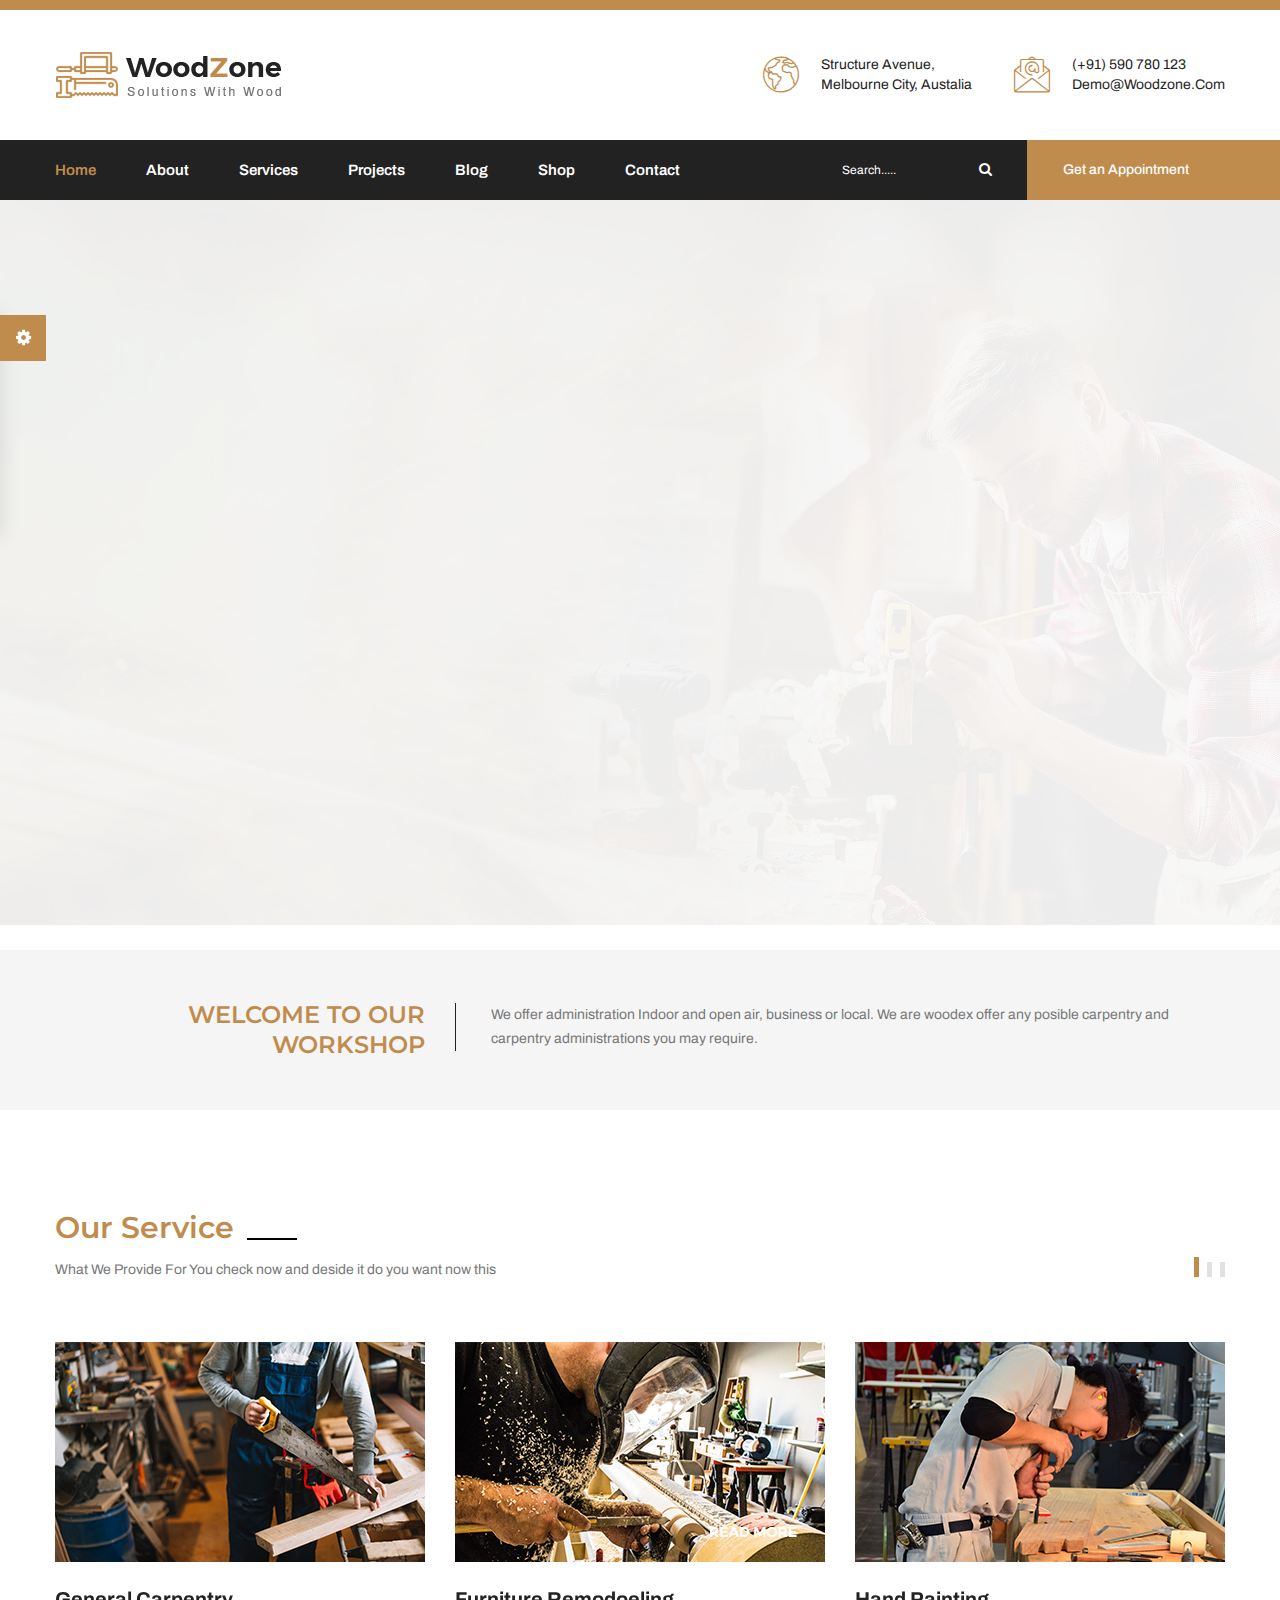
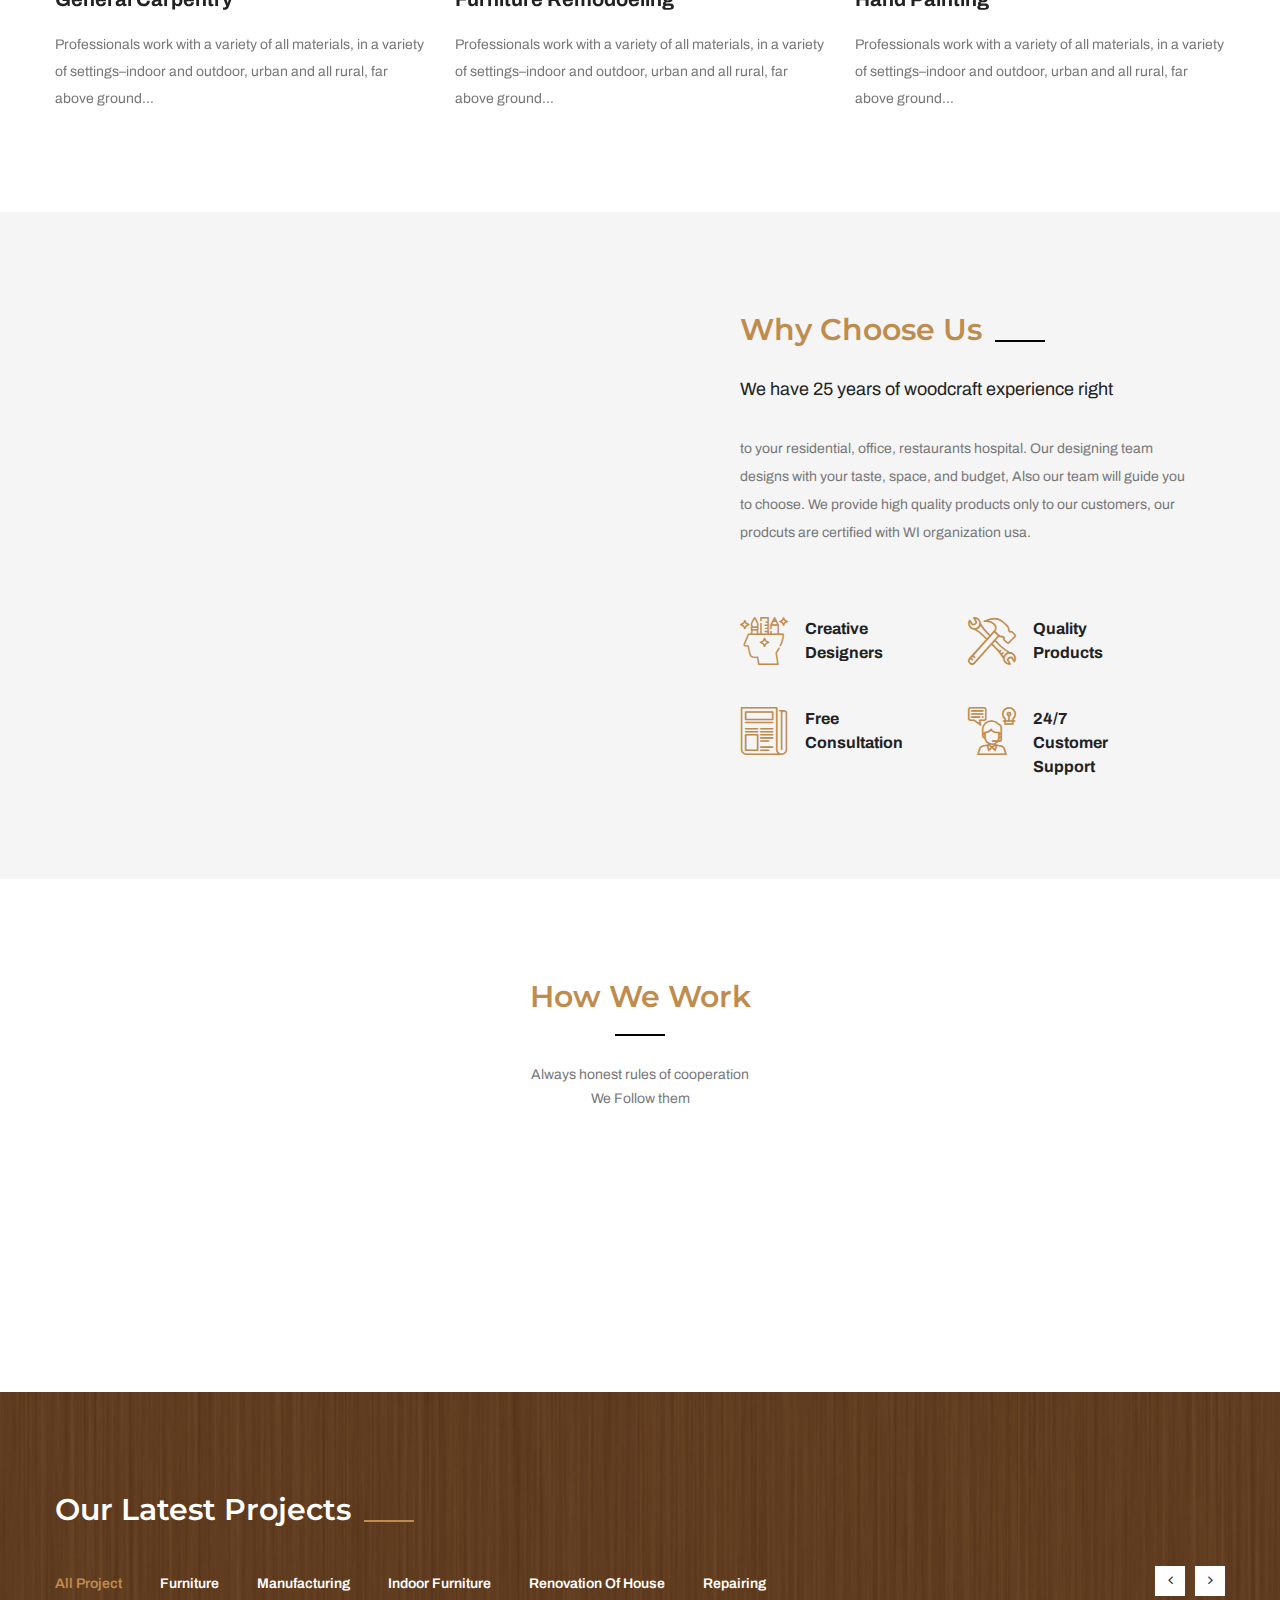
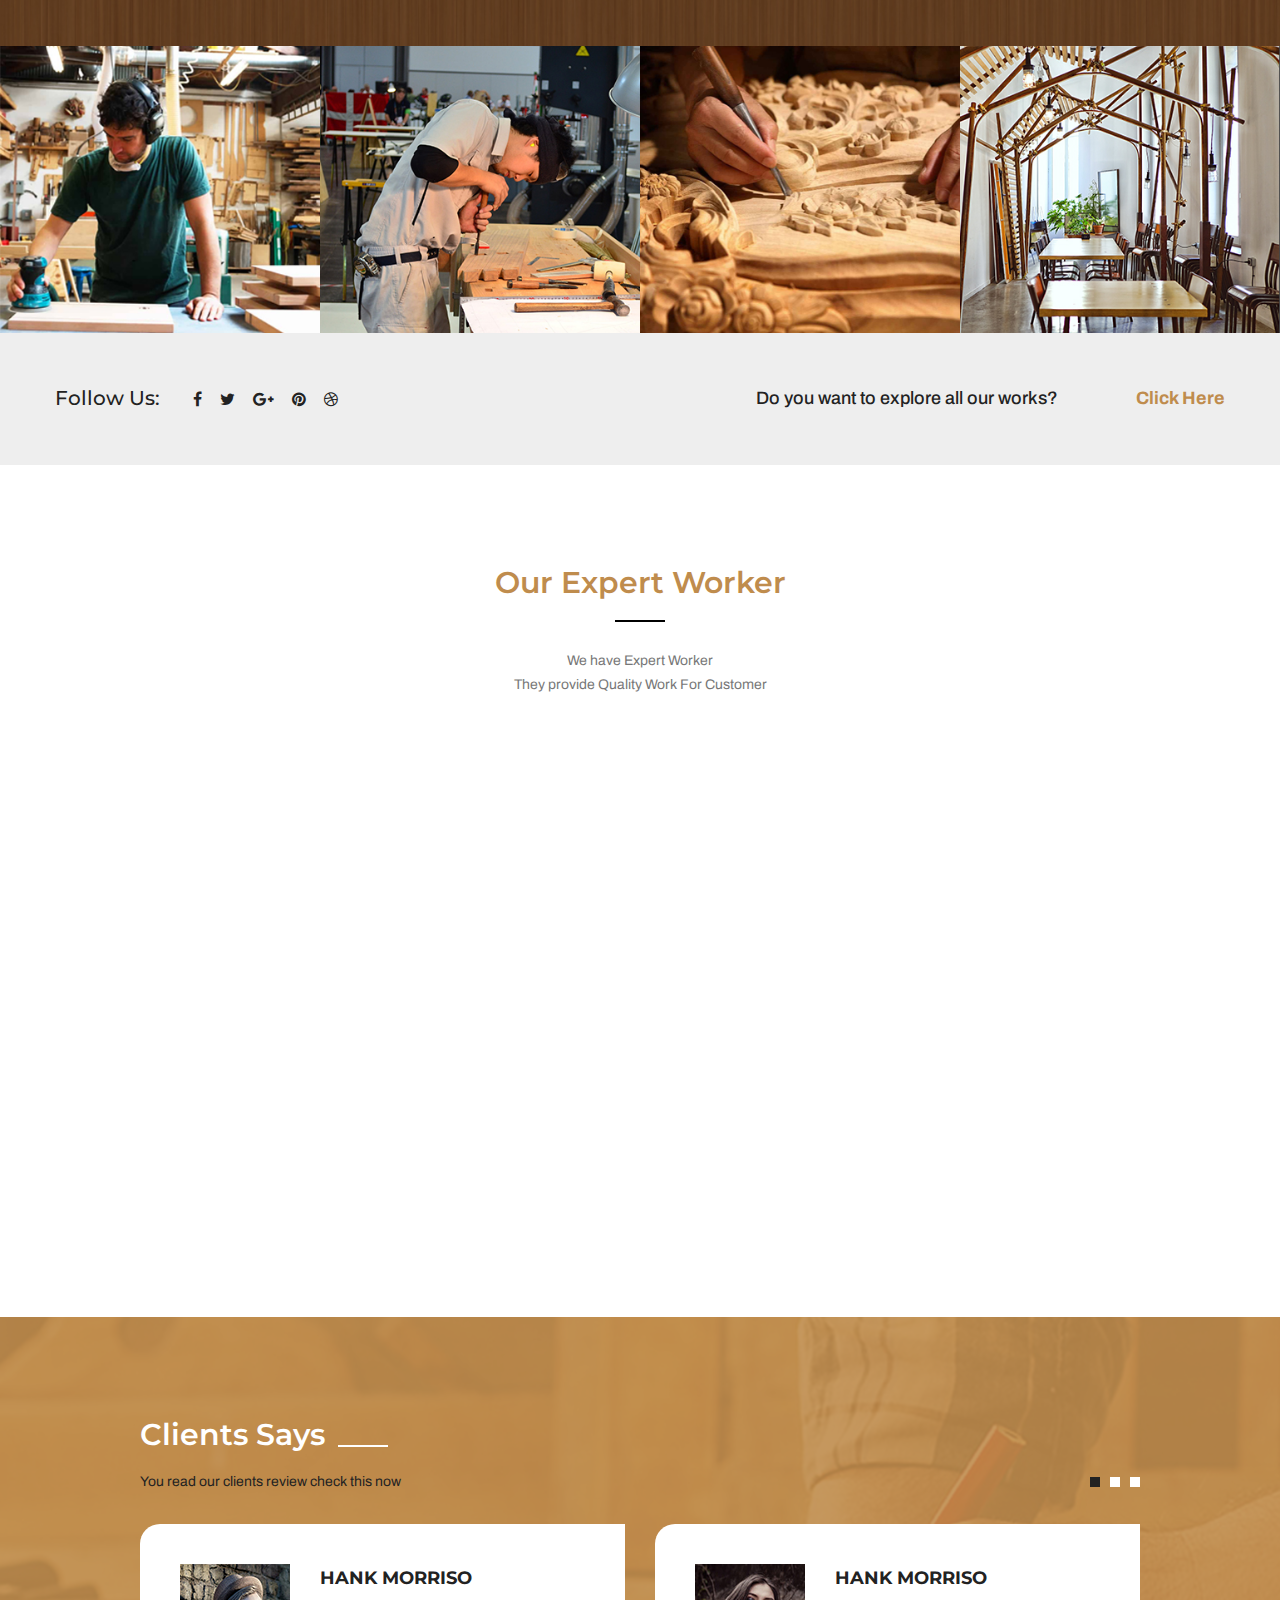
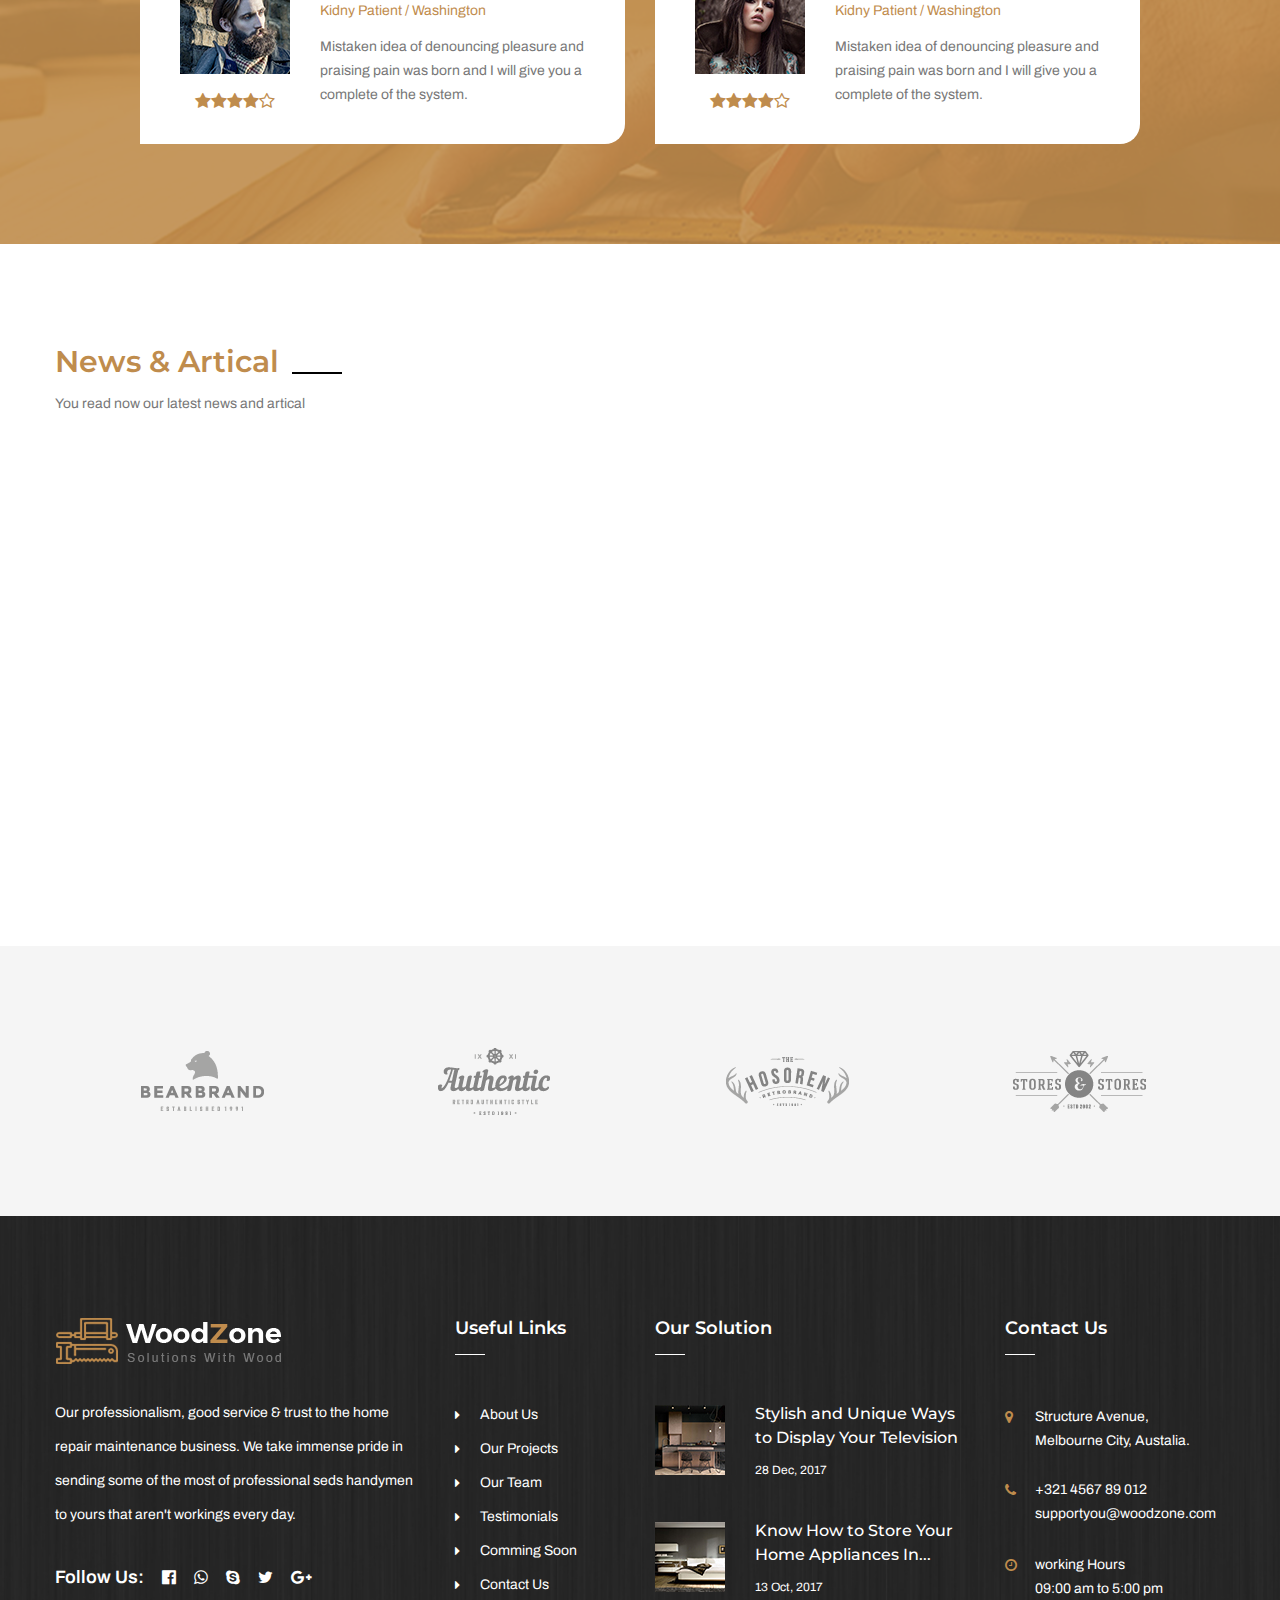
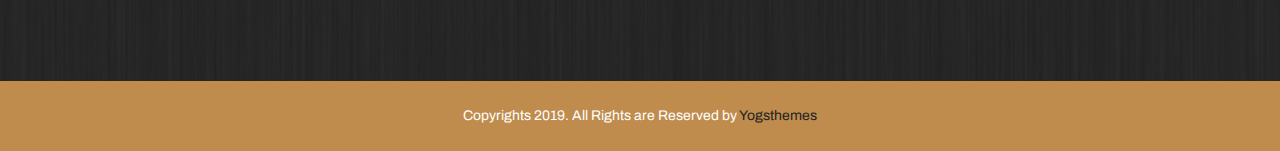
==== index.html @ 5bb52b66 "first commit" ====
<!DOCTYPE html>
<html lang="en">
<head>
<meta charset="utf-8">
<title>Woodzone  - Solutions With Wood HTML Template | Home Page 01</title>
<!-- Stylesheets -->
<link href="css/bootstrap.css" rel="stylesheet">
<link href="plugins/revolution/css/settings.css" rel="stylesheet" type="text/css"><!-- REVOLUTION SETTINGS STYLES -->
<link href="plugins/revolution/css/layers.css" rel="stylesheet" type="text/css"><!-- REVOLUTION LAYERS STYLES -->
<link href="plugins/revolution/css/navigation.css" rel="stylesheet" type="text/css"><!-- REVOLUTION NAVIGATION STYLES -->
<link href="css/style.css" rel="stylesheet">
<link href="css/responsive.css" rel="stylesheet">

<!--Color Switcher Mockup-->
<link href="css/color-switcher-design.css" rel="stylesheet">   
<!--Color Themes-->
<link id="theme-color-file" href="css/color-themes/default-theme.css" rel="stylesheet">

<link rel="shortcut icon" href="images/favicon.png" type="image/x-icon">
<link rel="icon" href="images/favicon.png" type="image/x-icon">
<!-- Responsive -->
<meta http-equiv="X-UA-Compatible" content="IE=edge">
<meta name="viewport" content="width=device-width, initial-scale=1.0, maximum-scale=1.0, user-scalable=0">
<!--[if lt IE 9]><script src="https://cdnjs.cloudflare.com/ajax/libs/html5shiv/3.7.3/html5shiv.js"></script><![endif]-->
<!--[if lt IE 9]><script src="js/respond.js"></script><![endif]-->
</head>

<body>

<div class="page-wrapper">
    <!-- Preloader -->
    <div class="preloader"></div>
    
        <!-- Main Header-->
    <header class="main-header">

        <!-- Header Upper -->
        <div class="header-upper">
            <div class="auto-container">
                <div class="clearfix">
                    
                    <div class="logo-outer">
                        <div class="logo"><a href="index.html"><img src="images/logo.png" alt="" title=""></a></div>
                    </div>
                    
                    <div class="upper-right clearfix">
                        <!--Info Box-->
                        <div class="upper-column info-box">
                            <div class="icon-box"><span class="flaticon-worldwide"></span></div>
                            <ul>
                                <li>Structure Avenue,</li>
                                <li>Melbourne City, Austalia</li>
                            </ul>
                        </div>

                        <!--Info Box-->
                        <div class="upper-column info-box">
                            <div class="icon-box"><span class="flaticon-email"></span></div>
                            <ul>
                                <li>(+91) 590 780 123</li>
                                <li><a href="#">demo@woodzone.com</a></li>
                            </ul>
                        </div>
                    </div>
                </div>
            </div>
        </div>

        <!-- Header Lower -->
        <div class="header-lower">
            <div class="auto-container">
                <div class="inner-container clearfix">
                    <div class="nav-outer">
                        <!-- Main Menu -->
                        <nav class="main-menu navbar-expand-md ">
                            <div class="navbar-header">
                                <!-- Toggle Button -->      
                                <button class="navbar-toggler" type="button" data-toggle="collapse" data-target="#navbarSupportedContent" aria-controls="navbarSupportedContent" aria-expanded="false" aria-label="Toggle navigation">
                                    <span class="icon fa fa-bars"></span>
                                </button>
                            </div>
                            
                            <div class="collapse navbar-collapse clearfix" id="navbarSupportedContent">
                                <ul class="navigation clearfix">
                                    <li class="current dropdown"><a href="#">Home</a>
                                        <ul>
                                            <li><a href="index.html">Home page 01</a></li>
                                            <li><a href="index-2.html">Home page 02</a></li>
                                            <li class="dropdown"><a href="#">Header Styles</a>
                                                <ul>
                                                    <li><a href="index.html">Header Style One</a></li>
                                                    <li><a href="index-2.html">Header Style Two</a></li>
                                                </ul>
                                            </li>
                                        </ul>
                                    </li>
                                    <li class="dropdown"><a href="#">About </a>
                                        <ul>
                                            <li><a href="about.html">About Us</a></li>
                                            <li><a href="team.html">Team</a></li>
                                            <li><a href="pricing.html">Price List</a></li>
                                        </ul>
                                    </li>
                                    <li class="dropdown"><a href="#">Services</a>
                                        <ul>
                                            <li><a href="services.html">All Services</a></li>
                                            <li><a href="service-detail.html">General Carpentry</a></li>
                                            <li><a href="service-detail.html">Hang Paintings</a></li>
                                            <li><a href="service-detail.html">Furniture Design</a></li>
                                            <li><a href="service-detail.html">Commercial work</a></li>
                                            <li><a href="service-detail.html">Furniture Remodeling</a></li>
                                        </ul>
                                    </li>
                                    <li class="dropdown"><a href="#">Projects</a>
                                        <ul>
                                            <li><a href="projects.html">Projects</a></li>
                                            <li><a href="project-detail.html">Projects Detail</a></li>
                                        </ul>
                                    </li>
                                    <li class="dropdown"><a href="#">Blog</a>
                                        <ul>
                                            <li><a href="blog.html">Blog</a></li>
                                            <li><a href="blog-detail.html">Blog Detail</a></li>
                                        </ul>
                                    </li>
                                    <li class="dropdown"><a href="#">shop</a>
                                        <ul>
                                            <li><a href="products.html">Our Products</a></li>
                                        <li><a href="product-single.html">Product Details</a></li>
                                        <li><a href="shopping-cart.html">Shopping Cart</a></li>
                                        <li><a href="checkout.html">Checkout</a></li>
                                        <li><a href="login.html">Register / Login</a></li>
                                        </ul>
                                    </li>
                                    <li><a href="contact.html">Contact</a></li>
                                </ul>
                            </div>
                        </nav><!-- Main Menu End-->
                    </div>

                    <!-- Outer Box -->
                    <div class="outer-box">
                        <!--Search Box-->
                        <div class="search-box-outer">
                            <div class="search-box">
                                <form method="post" action="blog.html">
                                    <div class="form-group">
                                        <input type="search" name="search-field" value="" placeholder="Search....." required>
                                        <button type="submit"><span class="icon fa fa-search"></span></button>
                                    </div>
                                </form>
                            </div>
                        </div>

                        <!-- Btn Box -->
                        <div class="btn-box">
                            <a href="about.html" class="theme-btn btn-style-one">Get an Appointment</a>
                        </div>
                    </div>
                </div>
            </div>
        </div>
        <!--End Header Lower-->

        <!-- Sticky Header -->
        <div class="sticky-header">
            <div class="auto-container clearfix">
                <!--Logo-->
                <div class="logo pull-left">
                    <a href="index.html" title=""><img src="images/logo.png" alt="" title=""></a>
                </div>
                <!--Right Col-->
                <div class="pull-right">
                    <!-- Main Menu -->
                    <nav class="main-menu">
                        <div class="navbar-collapse show collapse clearfix">
                            <ul class="navigation clearfix">
                                <li class="dropdown"><a href="#">Home</a>
                                    <ul>
                                        <li><a href="index.html">Home page 01</a></li>
                                        <li><a href="index-2.html">Home page 02</a></li>
                                        <li class="dropdown"><a href="#">Header Styles</a>
                                            <ul>
                                                <li><a href="index.html">Header Style One</a></li>
                                                <li><a href="index-2.html">Header Style Two</a></li>
                                            </ul>
                                        </li>
                                    </ul>
                                </li>
                                <li class="dropdown"><a href="#">About </a>
                                    <ul>
                                        <li><a href="about.html">About Us</a></li>
                                        <li><a href="team.html">Team</a></li>
                                        <li><a href="pricing.html">Price List</a></li>
                                    </ul>
                                </li>
                                <li class="dropdown"><a href="#">Services</a>
                                    <ul>
                                        <li><a href="services.html">All Services</a></li>
                                        <li><a href="service-detail.html">General Carpentry</a></li>
                                        <li><a href="service-detail.html">Hang Paintings</a></li>
                                        <li><a href="service-detail.html">Furniture Design</a></li>
                                        <li><a href="service-detail.html">Commercial work</a></li>
                                        <li><a href="service-detail.html">Furniture Remodeling</a></li>
                                    </ul>
                                </li>
                                <li class="dropdown"><a href="#">Projects</a>
                                    <ul>
                                        <li><a href="projects.html">Projects</a></li>
                                        <li><a href="project-detail.html">Projects Detail</a></li>
                                    </ul>
                                </li>
                                <li class="dropdown"><a href="#">Blog</a>
                                    <ul>
                                        <li><a href="blog.html">Blog</a></li>
                                        <li><a href="blog-detail.html">Blog Detail</a></li>
                                    </ul>
                                </li>
                                <li class="dropdown"><a href="#">shop</a>
                                    <ul>
                                        <li><a href="products.html">Our Products</a></li>
                                    <li><a href="product-single.html">Product Details</a></li>
                                    <li><a href="shopping-cart.html">Shopping Cart</a></li>
                                    <li><a href="checkout.html">Checkout</a></li>
                                    <li><a href="login.html">Register / Login</a></li>
                                    </ul>
                                </li>
                                <li><a href="contact.html">Contact</a></li>
                            </ul>
                        </div>
                    </nav><!-- Main Menu End-->
                </div>
            </div>
        </div>
    </header>
    <!--End Main Header -->
    
    <!--Main Slider-->
    <section class="main-slider">
        <div class="rev_slider_wrapper fullwidthbanner-container"  id="rev_slider_one_wrapper" data-source="gallery">
            <div class="rev_slider fullwidthabanner" id="rev_slider_one" data-version="5.4.1">
                <ul>
                    <!-- Slide 1 -->
                    <li data-description="Slide Description" data-easein="default" data-easeout="default" data-fsmasterspeed="1500" data-fsslotamount="7" data-fstransition="fade" data-hideafterloop="0" data-hideslideonmobile="off" data-index="rs-1688" data-masterspeed="default" data-param1="" data-param10="" data-param2="" data-param3="" data-param4="" data-param5="" data-param6="" data-param7="" data-param8="" data-param9="" data-rotate="0" data-saveperformance="off" data-slotamount="default" data-thumb="images/main-slider/image-1.jpg" data-title="Slide Title" data-transition="parallaxvertical">
                        
                        <img alt="" class="rev-slidebg" data-bgfit="cover" data-bgparallax="10" data-bgposition="center center" data-bgrepeat="no-repeat" data-no-retina="" src="images/main-slider/image-1.jpg"> 

                        <div class="tp-caption" 
                        data-paddingbottom="[0,0,0,0]"
                        data-paddingleft="[0,0,0,0]"
                        data-paddingright="[0,0,0,0]"
                        data-paddingtop="[0,0,0,0]"
                        data-responsive_offset="on"
                        data-type="text"
                        data-height="none"
                        data-whitespace="nowrap"
                        data-width="['700','700','640','570']"
                        data-text-align="center"
                        data-hoffset="['15','15','15','15']"
                        data-voffset="['-100','-100','-100','-150']"
                        data-x="['left','left','left','left']"
                        data-y="['middle','middle','middle','middle']"
                        data-frames='[{"delay":0,"split":"chars","splitdelay":0.05,"speed":2000,"frame":"0","from":"x:[105%];z:0;rX:45deg;rY:0deg;rZ:90deg;sX:1;sY:1;skX:0;skY:0;","mask":"x:0px;y:0px;s:inherit;e:inherit;","to":"o:1;","ease":"Power4.easeInOut"},{"delay":"wait","speed":300,"frame":"999","to":"auto:auto;","ease":"Power3.easeInOut"}]'>
                            <h2>Quality woodzone Product <br> For Your Demond</h2>
                        </div>

                        <div class="tp-caption" 
                        data-paddingbottom="[0,0,0,0]"
                        data-paddingleft="[0,0,0,0]"
                        data-paddingright="[0,0,0,0]"
                        data-paddingtop="[0,0,0,0]"
                        data-responsive_offset="on"
                        data-type="text"
                        data-height="none"
                        data-text-align="center"
                        data-whitespace="normal"
                        data-width="['600','600','620','570']"
                        data-hoffset="['15','15','15','15']"
                        data-voffset="['15','15','15','15']"
                        data-x="['left','left','left','left']"
                        data-y="['middle','middle','middle','middle']"
                        data-frames='[{"from":"y:[100%];z:0;rX:0deg;rY:0;rZ:0;sX:1;sY:1;skX:0;skY:0;","mask":"x:0px;y:0px;s:inherit;e:inherit;","speed":1500,"to":"o:1;","delay":1000,"ease":"Power3.easeInOut"},{"delay":"wait","speed":1000,"to":"auto:auto;","mask":"x:0;y:0;s:inherit;e:inherit;","ease":"Power3.easeInOut"}]'>
                           <div class="text">From 1984, we have worked tirelessly to earan our reputation for quality and dependability in all woodzone products we offer.</div>
                        </div>

                        <div class="tp-caption" 
                        data-paddingbottom="[0,0,0,0]"
                        data-paddingleft="[0,0,0,0]"
                        data-paddingright="[0,0,0,0]"
                        data-paddingtop="[0,0,0,0]"
                        data-responsive_offset="on"
                        data-type="text"
                        data-height="none"
                        data-whitespace="nowrap"
                        data-width="['600','600','570','570']"
                        data-hoffset="['15','15','15','15']"
                        data-voffset="['130','130','130','170']"
                        data-x="['left','left','left','left']"
                        data-y="['middle','middle','middle','middle']"
                        data-frames='[{"from":"y:[100%];z:0;rX:0deg;rY:0;rZ:0;sX:1;sY:1;skX:0;skY:0;","mask":"x:0px;y:0px;s:inherit;e:inherit;","speed":1500,"to":"o:1;","delay":1000,"ease":"Power3.easeInOut"},{"delay":"wait","speed":1000,"to":"auto:auto;","mask":"x:0;y:0;s:inherit;e:inherit;","ease":"Power3.easeInOut"}]'>
                            <div class="btn-box">
                                <a href="Product.html.html" class="theme-btn btn-style-one"><span>Check Service</span></a>
                                <a href="content.html" class="theme-btn btn-style-two"><span>Contact Us</span></a>
                            </div>
                        </div>
                    </li>

                    <!-- Slide 2 -->
                    <li data-description="Slide Description" data-easein="default" data-easeout="default" data-fsmasterspeed="1500" data-fsslotamount="7" data-fstransition="fade" data-hideafterloop="0" data-hideslideonmobile="off" data-index="rs-1689" data-masterspeed="default" data-param1="" data-param10="" data-param2="" data-param3="" data-param4="" data-param5="" data-param6="" data-param7="" data-param8="" data-param9="" data-rotate="0" data-saveperformance="off" data-slotamount="default" data-thumb="images/main-slider/image-1.jpg" data-title="Slide Title" data-transition="parallaxvertical">
                        
                        <img alt="" class="rev-slidebg" data-bgfit="cover" data-bgparallax="10" data-bgposition="center center" data-bgrepeat="no-repeat" data-no-retina="" src="images/main-slider/image-2.jpg"> 

                        <div class="tp-caption" 
                        data-paddingbottom="[0,0,0,0]"
                        data-paddingleft="[0,0,0,0]"
                        data-paddingright="[0,0,0,0]"
                        data-paddingtop="[0,0,0,0]"
                        data-responsive_offset="on"
                        data-type="text"
                        data-height="none"
                        data-whitespace="nowrap"
                        data-width="['700','700','640','570']"
                        data-text-align="center"
                        data-hoffset="['15','15','15','15']"
                        data-voffset="['-100','-100','-100','-150']"
                        data-x="['left','left','left','left']"
                        data-y="['middle','middle','middle','middle']"
                        data-frames='[{"delay":0,"split":"chars","splitdelay":0.05,"speed":2000,"frame":"0","from":"x:[105%];z:0;rX:45deg;rY:0deg;rZ:90deg;sX:1;sY:1;skX:0;skY:0;","mask":"x:0px;y:0px;s:inherit;e:inherit;","to":"o:1;","ease":"Power4.easeInOut"},{"delay":"wait","speed":300,"frame":"999","to":"auto:auto;","ease":"Power3.easeInOut"}]'>
                            <h2>Quality woodzone Product <br> For Your Demond</h2>
                        </div>

                        <div class="tp-caption" 
                        data-paddingbottom="[0,0,0,0]"
                        data-paddingleft="[0,0,0,0]"
                        data-paddingright="[0,0,0,0]"
                        data-paddingtop="[0,0,0,0]"
                        data-responsive_offset="on"
                        data-type="text"
                        data-height="none"
                        data-text-align="center"
                        data-whitespace="normal"
                        data-width="['600','600','620','570']"
                        data-hoffset="['15','15','15','15']"
                        data-voffset="['15','15','15','15']"
                        data-x="['left','left','left','left']"
                        data-y="['middle','middle','middle','middle']"
                        data-frames='[{"from":"y:[100%];z:0;rX:0deg;rY:0;rZ:0;sX:1;sY:1;skX:0;skY:0;","mask":"x:0px;y:0px;s:inherit;e:inherit;","speed":1500,"to":"o:1;","delay":1000,"ease":"Power3.easeInOut"},{"delay":"wait","speed":1000,"to":"auto:auto;","mask":"x:0;y:0;s:inherit;e:inherit;","ease":"Power3.easeInOut"}]'>
                           <div class="text">From 1984, we have worked tirelessly to earan our reputation for quality and dependability in all woodzone products we offer.</div>
                        </div>

                        <div class="tp-caption" 
                        data-paddingbottom="[0,0,0,0]"
                        data-paddingleft="[0,0,0,0]"
                        data-paddingright="[0,0,0,0]"
                        data-paddingtop="[0,0,0,0]"
                        data-responsive_offset="on"
                        data-type="text"
                        data-height="none"
                        data-whitespace="nowrap"
                        data-width="['600','600','570','570']"
                        data-hoffset="['15','15','15','15']"
                        data-voffset="['130','130','130','170']"
                        data-x="['left','left','left','left']"
                        data-y="['middle','middle','middle','middle']"
                        data-frames='[{"from":"y:[100%];z:0;rX:0deg;rY:0;rZ:0;sX:1;sY:1;skX:0;skY:0;","mask":"x:0px;y:0px;s:inherit;e:inherit;","speed":1500,"to":"o:1;","delay":1000,"ease":"Power3.easeInOut"},{"delay":"wait","speed":1000,"to":"auto:auto;","mask":"x:0;y:0;s:inherit;e:inherit;","ease":"Power3.easeInOut"}]'>
                            <div class="btn-box">
                                <a href="Product.html.html" class="theme-btn btn-style-one"><span>Check Service</span></a>
                                <a href="content.html" class="theme-btn btn-style-two"><span>Contact Us</span></a>
                            </div>
                        </div>
                    </li>
                </ul>
            </div>
        </div>
    </section>
    <!--End Main Slider-->
    
    <!-- Welcome Area -->
    <section class="welcome-area">
        <div class="auto-container">
            <div class="row">
                <div class="title-column col-lg-4 col-md-12 col-sm-12">
                    <h4>Welcome to our workshop</h4>
                </div>
                <div class="text-column col-lg-8 col-md-12 col-sm-12">
                    <div class="text">We offer administration Indoor and open air, business or local. We are woodex offer any posible carpentry and carpentry administrations you may require.</div>
                </div>
            </div>
        </div>
    </section>
    <!-- End Welcome -->

    <!-- Services Section -->
    <section class="services-section">
        <div class="auto-container">
            <div class="sec-title">
                <h2>Our Service</h2>
                <div class="text">What We Provide For You check now and deside it do you want now this</div>
            </div>

            <div class="services-carousel owl-carousel owl-theme">
                <!-- Service Block -->
                <div class="service-block">
                    <div class="inner-box">
                        <div class="image-box">
                            <figure class="image"><img src="images/resource/service-1.jpg" alt=""></figure>
                            <div class="link"><a href="service-detail.html">Read More</a></div>
                        </div>
                        <div class="lower-content">
                            <h3><a href="service-detail.html">General Carpentry</a></h3>
                            <div class="text">Professionals work with a variety of all materials, in a variety of settings–indoor and outdoor, urban and all rural, far above ground…</div>
                        </div>
                    </div>
                </div>

                <!-- Service Block -->
                <div class="service-block">
                    <div class="inner-box">
                        <div class="image-box">
                            <figure class="image"><img src="images/resource/service-2.jpg" alt=""></figure>
                            <div class="link"><a href="service-detail.html">Read More</a></div>
                        </div>
                        <div class="lower-content">
                            <h3><a href="service-detail.html">Furniture Remodoeling</a></h3>
                            <div class="text">Professionals work with a variety of all materials, in a variety of settings–indoor and outdoor, urban and all rural, far above ground…</div>
                        </div>
                    </div>
                </div>

                <!-- Service Block -->
                <div class="service-block">
                    <div class="inner-box">
                        <div class="image-box">
                            <figure class="image"><img src="images/resource/service-3.jpg" alt=""></figure>
                            <div class="link"><a href="service-detail.html">Read More</a></div>
                        </div>
                        <div class="lower-content">
                            <h3><a href="service-detail.html">Hand Painting</a></h3>
                            <div class="text">Professionals work with a variety of all materials, in a variety of settings–indoor and outdoor, urban and all rural, far above ground…</div>
                        </div>
                    </div>
                </div>

                <!-- Service Block -->
                <div class="service-block">
                    <div class="inner-box">
                        <div class="image-box">
                            <figure class="image"><img src="images/resource/service-1.jpg" alt=""></figure>
                            <div class="link"><a href="service-detail.html">Read More</a></div>
                        </div>
                        <div class="lower-content">
                            <h3><a href="service-detail.html">General Carpentry</a></h3>
                            <div class="text">Professionals work with a variety of all materials, in a variety of settings–indoor and outdoor, urban and all rural, far above ground…</div>
                        </div>
                    </div>
                </div>

                <!-- Service Block -->
                <div class="service-block">
                    <div class="inner-box">
                        <div class="image-box">
                            <figure class="image"><img src="images/resource/service-2.jpg" alt=""></figure>
                            <div class="link"><a href="service-detail.html">Read More</a></div>
                        </div>
                        <div class="lower-content">
                            <h3><a href="service-detail.html">Furniture Remodoeling</a></h3>
                            <div class="text">Professionals work with a variety of all materials, in a variety of settings–indoor and outdoor, urban and all rural, far above ground…</div>
                        </div>
                    </div>
                </div>

                <!-- Service Block -->
                <div class="service-block">
                    <div class="inner-box">
                        <div class="image-box">
                            <figure class="image"><img src="images/resource/service-3.jpg" alt=""></figure>
                            <div class="link"><a href="service-detail.html">Read More</a></div>
                        </div>
                        <div class="lower-content">
                            <h3><a href="service-detail.html">Hand Painting</a></h3>
                            <div class="text">Professionals work with a variety of all materials, in a variety of settings–indoor and outdoor, urban and all rural, far above ground…</div>
                        </div>
                    </div>
                </div>

                <!-- Service Block -->
                <div class="service-block">
                    <div class="inner-box">
                        <div class="image-box">
                            <figure class="image"><img src="images/resource/service-1.jpg" alt=""></figure>
                            <div class="link"><a href="service-detail.html">Read More</a></div>
                        </div>
                        <div class="lower-content">
                            <h3><a href="service-detail.html">General Carpentry</a></h3>
                            <div class="text">Professionals work with a variety of all materials, in a variety of settings–indoor and outdoor, urban and all rural, far above ground…</div>
                        </div>
                    </div>
                </div>
            </div>
        </div>
    </section>
    <!--End Services Section -->

     <!--Fluid Section One-->
    <section class="fluid-section-one">
        <div class="outer-container clearfix">
            <!--Image Column-->
            <div class="image-column wow fadeIn" style="background-image:url(images/resource/image-1.jpg);">
                <figure class="image-box"><img src="images/resource/image-1.jpg" alt=""></figure>
            </div>
            <!--Content Column-->
            <div class="content-column">
                <div class="inner-box">
                    <div class="sec-title">
                        <h2>Why Choose Us</h2>
                    </div>
                    <div class="text">
                        <p><strong>We have 25 years of woodcraft experience right</strong></p>
                        <p>to your residential, office, restaurants hospital. Our designing team designs with your taste, space, and budget, Also our team will guide you to choose. We provide high quality products only to our customers, our prodcuts are certified with WI organization usa. </p>
                    </div>

                    <ul class="services clearfix">
                        <li><span class="icon flaticon-think"></span> <a href="service-detail.html">Creative Designers</a></li>
                        <li><span class="icon flaticon-tools"></span> <a href="service-detail.html">Quality Products</a></li>
                        <li><span class="icon flaticon-newspaper-1"></span> <a href="service-detail.html">Free Consultation</a></li>
                        <li><span class="icon flaticon-customer-service-1"></span> <a href="service-detail.html">24/7 Customer Support</a></li>
                    </ul>
                </div>
            </div>
        </div>
    </section>
    <!-- End Fluid Section -->

    <!-- Work Section -->
    <section class="work-section">
        <div class="auto-container">
            <div class="sec-title text-center">
                <h2>How We Work</h2>
                <div class="text">Always honest rules of cooperation <br>We Follow them</div>
            </div>

            <div class="work-area clearfix">
                <!-- Work Block -->
                <div class="work-block wow fadeInUp">
                    <div class="icon-box"><span class="icon flaticon-file"></span></div>
                    <div class="text">Valuation and signing of the contract</div>
                </div>

                <!-- Work Block -->
                <div class="work-block wow fadeInUp" data-wow-delay="300ms">
                    <div class="icon-box"><span class="icon flaticon-sketch-3"></span></div>
                    <div class="text">Perparation of a plan for all work</div>
                </div>

                <!-- Work Block -->
                <div class="work-block wow fadeInUp" data-wow-delay="600ms">
                    <div class="icon-box"><span class="icon flaticon-helmet"></span></div>
                    <div class="text">Implementation commissioned work</div>
                </div>

                <!-- Work Block -->
                <div class="work-block wow fadeInUp" data-wow-delay="900ms">
                    <div class="icon-box"><span class="icon flaticon-coin"></span></div>
                    <div class="text">Payment for the completed order</div>
                </div>

                <!-- Work Block -->
                <div class="work-block wow fadeInUp" data-wow-delay="1200ms">
                    <div class="icon-box"><span class="icon flaticon-valet"></span></div>
                    <div class="text">Handing over the finished object</div>
                </div>
            </div>
        </div>
    </section>
    <!--End Work Section -->

    <!--Project Section-->
    <section class="project-section" style="background-image:url(images/background/1.jpg)">
        <!--Porfolio Tabs-->
        <div class="project-tab">
            <div class="uppper-box">
                <div class="auto-container">
                    <!--Sec Title-->
                    <div class="sec-title light">
                        <h2>Our Latest Projects</h2>
                    </div>

                    <div class="tab-btns-box">
                        <!--Tabs Header-->
                        <div class="tabs-header">
                            <ul class="product-tab-btns clearfix">
                                <li class="p-tab-btn active-btn" data-tab="#p-tab-1">All Project</li>
                                <li class="p-tab-btn" data-tab="#p-tab-2">Furniture</li>
                                <li class="p-tab-btn" data-tab="#p-tab-3">Manufacturing</li>
                                <li class="p-tab-btn" data-tab="#p-tab-4">Indoor Furniture</li>
                                <li class="p-tab-btn" data-tab="#p-tab-5">Renovation Of House</li>
                                <li class="p-tab-btn" data-tab="#p-tab-6">Repairing</li>
                            </ul>
                        </div>                                                  
                    </div>
                </div>
            </div>

            <!--Tabs Content-->  
            <div class="p-tabs-content">
                <!--Project Tab / Active Tab-->
                <div class="p-tab active-tab" id="p-tab-1">
                    <div class="project-carousel owl-theme owl-carousel">
                        <!--Gallery Item-->
                        <div class="gallery-item">
                            <div class="inner-box">
                                <figure class="image-box"><img src="images/gallery/1.jpg" alt=""></figure>
                                <div class="overlay-box">
                                    <div class="btn-box">
                                        <a href="projects-detail.html"><i class="fa fa-link"></i></a>
                                        <a href="images/gallery/1.jpg" class="lightbox-image" data-fancybox="gallery"><i class="fa fa-arrows-alt"></i></a>
                                    </div>
                                    <div class="caption-box">
                                        <h4><a href="projects-detail.html">woodzone Godown</a></h4>
                                    </div>
                                </div>
                            </div>
                        </div>
                        
                        <!--Gallery Item-->
                        <div class="gallery-item">
                            <div class="inner-box">
                                <figure class="image-box"><img src="images/gallery/2.jpg" alt=""></figure>
                                <div class="overlay-box">
                                    <div class="btn-box">
                                        <a href="projects-detail.html"><i class="fa fa-link"></i></a>
                                        <a href="images/gallery/2.jpg" class="lightbox-image" data-fancybox="gallery"><i class="fa fa-arrows-alt"></i></a>
                                    </div>
                                    <div class="caption-box">
                                        <h4><a href="projects-detail.html">woodzone Godown</a></h4>
                                    </div>
                                </div>
                            </div>
                        </div>
                        
                        <!--Gallery Item-->
                        <div class="gallery-item">
                            <div class="inner-box">
                                <figure class="image-box"><img src="images/gallery/3.jpg" alt=""></figure>
                                <div class="overlay-box">
                                    <div class="btn-box">
                                        <a href="projects-detail.html"><i class="fa fa-link"></i></a>
                                        <a href="images/gallery/3.jpg" class="lightbox-image" data-fancybox="gallery"><i class="fa fa-arrows-alt"></i></a>
                                    </div>
                                    <div class="caption-box">
                                        <h4><a href="projects-detail.html">woodzone Godown</a></h4>
                                    </div>
                                </div>
                            </div>
                        </div>
                        
                        <!--Gallery Item-->
                        <div class="gallery-item">
                            <div class="inner-box">
                                <figure class="image-box"><img src="images/gallery/4.jpg" alt=""></figure>
                                <div class="overlay-box">
                                    <div class="btn-box">
                                        <a href="projects-detail.html"><i class="fa fa-link"></i></a>
                                        <a href="images/gallery/4.jpg" class="lightbox-image" data-fancybox="gallery"><i class="fa fa-arrows-alt"></i></a>
                                    </div>
                                    <div class="caption-box">
                                        <h4><a href="projects-detail.html">woodzone Godown</a></h4>
                                    </div>
                                </div>
                            </div>
                        </div>
                        
                        <!--Gallery Item-->
                        <div class="gallery-item">
                            <div class="inner-box">
                                <figure class="image-box"><img src="images/gallery/5.jpg" alt=""></figure>
                                <div class="overlay-box">
                                    <div class="btn-box">
                                        <a href="projects-detail.html"><i class="fa fa-link"></i></a>
                                        <a href="images/gallery/5.jpg" class="lightbox-image" data-fancybox="gallery"><i class="fa fa-arrows-alt"></i></a>
                                    </div>
                                    <div class="caption-box">
                                        <h4><a href="projects-detail.html">woodzone Godown</a></h4>
                                    </div>
                                </div>
                            </div>
                        </div>
                        
                        <!--Gallery Item-->
                        <div class="gallery-item">
                            <div class="inner-box">
                                <figure class="image-box"><img src="images/gallery/6.jpg" alt=""></figure>
                                <div class="overlay-box">
                                    <div class="btn-box">
                                        <a href="projects-detail.html"><i class="fa fa-link"></i></a>
                                        <a href="images/gallery/6.jpg" class="lightbox-image" data-fancybox="gallery"><i class="fa fa-arrows-alt"></i></a>
                                    </div>
                                    <div class="caption-box">
                                        <h4><a href="projects-detail.html">woodzone Godown</a></h4>
                                    </div>
                                </div>
                            </div>
                        </div>
                    </div>
                </div>

                <!--Project Tab-->
                <div class="p-tab" id="p-tab-2">
                    <div class="project-carousel owl-theme owl-carousel">
                        <!--Gallery Item-->
                        <div class="gallery-item">
                            <div class="inner-box">
                                <figure class="image-box"><img src="images/gallery/1.jpg" alt=""></figure>
                                <div class="overlay-box">
                                    <div class="btn-box">
                                        <a href="projects-detail.html"><i class="fa fa-link"></i></a>
                                        <a href="images/gallery/1.jpg" class="lightbox-image" data-fancybox="gallery"><i class="fa fa-arrows-alt"></i></a>
                                    </div>
                                    <div class="caption-box">
                                        <h4><a href="projects-detail.html">woodzone Godown</a></h4>
                                    </div>
                                </div>
                            </div>
                        </div>
                        
                        <!--Gallery Item-->
                        <div class="gallery-item">
                            <div class="inner-box">
                                <figure class="image-box"><img src="images/gallery/2.jpg" alt=""></figure>
                                <div class="overlay-box">
                                    <div class="btn-box">
                                        <a href="projects-detail.html"><i class="fa fa-link"></i></a>
                                        <a href="images/gallery/2.jpg" class="lightbox-image" data-fancybox="gallery"><i class="fa fa-arrows-alt"></i></a>
                                    </div>
                                    <div class="caption-box">
                                        <h4><a href="projects-detail.html">woodzone Godown</a></h4>
                                    </div>
                                </div>
                            </div>
                        </div>
                        
                        <!--Gallery Item-->
                        <div class="gallery-item">
                            <div class="inner-box">
                                <figure class="image-box"><img src="images/gallery/3.jpg" alt=""></figure>
                                <div class="overlay-box">
                                    <div class="btn-box">
                                        <a href="projects-detail.html"><i class="fa fa-link"></i></a>
                                        <a href="images/gallery/3.jpg" class="lightbox-image" data-fancybox="gallery"><i class="fa fa-arrows-alt"></i></a>
                                    </div>
                                    <div class="caption-box">
                                        <h4><a href="projects-detail.html">woodzone Godown</a></h4>
                                    </div>
                                </div>
                            </div>
                        </div>
                        
                        <!--Gallery Item-->
                        <div class="gallery-item">
                            <div class="inner-box">
                                <figure class="image-box"><img src="images/gallery/4.jpg" alt=""></figure>
                                <div class="overlay-box">
                                    <div class="btn-box">
                                        <a href="projects-detail.html"><i class="fa fa-link"></i></a>
                                        <a href="images/gallery/4.jpg" class="lightbox-image" data-fancybox="gallery"><i class="fa fa-arrows-alt"></i></a>
                                    </div>
                                    <div class="caption-box">
                                        <h4><a href="projects-detail.html">woodzone Godown</a></h4>
                                    </div>
                                </div>
                            </div>
                        </div>
                        
                        <!--Gallery Item-->
                        <div class="gallery-item">
                            <div class="inner-box">
                                <figure class="image-box"><img src="images/gallery/5.jpg" alt=""></figure>
                                <div class="overlay-box">
                                    <div class="btn-box">
                                        <a href="projects-detail.html"><i class="fa fa-link"></i></a>
                                        <a href="images/gallery/5.jpg" class="lightbox-image" data-fancybox="gallery"><i class="fa fa-arrows-alt"></i></a>
                                    </div>
                                    <div class="caption-box">
                                        <h4><a href="projects-detail.html">woodzone Godown</a></h4>
                                    </div>
                                </div>
                            </div>
                        </div>
                        
                        <!--Gallery Item-->
                        <div class="gallery-item">
                            <div class="inner-box">
                                <figure class="image-box"><img src="images/gallery/6.jpg" alt=""></figure>
                                <div class="overlay-box">
                                    <div class="btn-box">
                                        <a href="projects-detail.html"><i class="fa fa-link"></i></a>
                                        <a href="images/gallery/6.jpg" class="lightbox-image" data-fancybox="gallery"><i class="fa fa-arrows-alt"></i></a>
                                    </div>
                                    <div class="caption-box">
                                        <h4><a href="projects-detail.html">woodzone Godown</a></h4>
                                    </div>
                                </div>
                            </div>
                        </div>
                    </div>
                </div>

                <!--Project Tab-->
                <div class="p-tab" id="p-tab-3">
                    <div class="project-carousel owl-theme owl-carousel">
                        <!--Gallery Item-->
                        <div class="gallery-item">
                            <div class="inner-box">
                                <figure class="image-box"><img src="images/gallery/1.jpg" alt=""></figure>
                                <div class="overlay-box">
                                    <div class="btn-box">
                                        <a href="projects-detail.html"><i class="fa fa-link"></i></a>
                                        <a href="images/gallery/1.jpg" class="lightbox-image" data-fancybox="gallery"><i class="fa fa-arrows-alt"></i></a>
                                    </div>
                                    <div class="caption-box">
                                        <h4><a href="projects-detail.html">woodzone Godown</a></h4>
                                    </div>
                                </div>
                            </div>
                        </div>
                        
                        <!--Gallery Item-->
                        <div class="gallery-item">
                            <div class="inner-box">
                                <figure class="image-box"><img src="images/gallery/2.jpg" alt=""></figure>
                                <div class="overlay-box">
                                    <div class="btn-box">
                                        <a href="projects-detail.html"><i class="fa fa-link"></i></a>
                                        <a href="images/gallery/2.jpg" class="lightbox-image" data-fancybox="gallery"><i class="fa fa-arrows-alt"></i></a>
                                    </div>
                                    <div class="caption-box">
                                        <h4><a href="projects-detail.html">woodzone Godown</a></h4>
                                    </div>
                                </div>
                            </div>
                        </div>
                        
                        <!--Gallery Item-->
                        <div class="gallery-item">
                            <div class="inner-box">
                                <figure class="image-box"><img src="images/gallery/3.jpg" alt=""></figure>
                                <div class="overlay-box">
                                    <div class="btn-box">
                                        <a href="projects-detail.html"><i class="fa fa-link"></i></a>
                                        <a href="images/gallery/3.jpg" class="lightbox-image" data-fancybox="gallery"><i class="fa fa-arrows-alt"></i></a>
                                    </div>
                                    <div class="caption-box">
                                        <h4><a href="projects-detail.html">woodzone Godown</a></h4>
                                    </div>
                                </div>
                            </div>
                        </div>
                        
                        <!--Gallery Item-->
                        <div class="gallery-item">
                            <div class="inner-box">
                                <figure class="image-box"><img src="images/gallery/4.jpg" alt=""></figure>
                                <div class="overlay-box">
                                    <div class="btn-box">
                                        <a href="projects-detail.html"><i class="fa fa-link"></i></a>
                                        <a href="images/gallery/4.jpg" class="lightbox-image" data-fancybox="gallery"><i class="fa fa-arrows-alt"></i></a>
                                    </div>
                                    <div class="caption-box">
                                        <h4><a href="projects-detail.html">woodzone Godown</a></h4>
                                    </div>
                                </div>
                            </div>
                        </div>
                        
                        <!--Gallery Item-->
                        <div class="gallery-item">
                            <div class="inner-box">
                                <figure class="image-box"><img src="images/gallery/5.jpg" alt=""></figure>
                                <div class="overlay-box">
                                    <div class="btn-box">
                                        <a href="projects-detail.html"><i class="fa fa-link"></i></a>
                                        <a href="images/gallery/5.jpg" class="lightbox-image" data-fancybox="gallery"><i class="fa fa-arrows-alt"></i></a>
                                    </div>
                                    <div class="caption-box">
                                        <h4><a href="projects-detail.html">woodzone Godown</a></h4>
                                    </div>
                                </div>
                            </div>
                        </div>
                        
                        <!--Gallery Item-->
                        <div class="gallery-item">
                            <div class="inner-box">
                                <figure class="image-box"><img src="images/gallery/6.jpg" alt=""></figure>
                                <div class="overlay-box">
                                    <div class="btn-box">
                                        <a href="projects-detail.html"><i class="fa fa-link"></i></a>
                                        <a href="images/gallery/6.jpg" class="lightbox-image" data-fancybox="gallery"><i class="fa fa-arrows-alt"></i></a>
                                    </div>
                                    <div class="caption-box">
                                        <h4><a href="projects-detail.html">woodzone Godown</a></h4>
                                    </div>
                                </div>
                            </div>
                        </div>
                    </div>
                </div>

                <!--Project Tab-->
                <div class="p-tab" id="p-tab-4">
                    <div class="project-carousel owl-theme owl-carousel">
                        <!--Gallery Item-->
                        <div class="gallery-item">
                            <div class="inner-box">
                                <figure class="image-box"><img src="images/gallery/1.jpg" alt=""></figure>
                                <div class="overlay-box">
                                    <div class="btn-box">
                                        <a href="projects-detail.html"><i class="fa fa-link"></i></a>
                                        <a href="images/gallery/1.jpg" class="lightbox-image" data-fancybox="gallery"><i class="fa fa-arrows-alt"></i></a>
                                    </div>
                                    <div class="caption-box">
                                        <h4><a href="projects-detail.html">woodzone Godown</a></h4>
                                    </div>
                                </div>
                            </div>
                        </div>
                        
                        <!--Gallery Item-->
                        <div class="gallery-item">
                            <div class="inner-box">
                                <figure class="image-box"><img src="images/gallery/2.jpg" alt=""></figure>
                                <div class="overlay-box">
                                    <div class="btn-box">
                                        <a href="projects-detail.html"><i class="fa fa-link"></i></a>
                                        <a href="images/gallery/2.jpg" class="lightbox-image" data-fancybox="gallery"><i class="fa fa-arrows-alt"></i></a>
                                    </div>
                                    <div class="caption-box">
                                        <h4><a href="projects-detail.html">woodzone Godown</a></h4>
                                    </div>
                                </div>
                            </div>
                        </div>
                        
                        <!--Gallery Item-->
                        <div class="gallery-item">
                            <div class="inner-box">
                                <figure class="image-box"><img src="images/gallery/3.jpg" alt=""></figure>
                                <div class="overlay-box">
                                    <div class="btn-box">
                                        <a href="projects-detail.html"><i class="fa fa-link"></i></a>
                                        <a href="images/gallery/3.jpg" class="lightbox-image" data-fancybox="gallery"><i class="fa fa-arrows-alt"></i></a>
                                    </div>
                                    <div class="caption-box">
                                        <h4><a href="projects-detail.html">woodzone Godown</a></h4>
                                    </div>
                                </div>
                            </div>
                        </div>
                        
                        <!--Gallery Item-->
                        <div class="gallery-item">
                            <div class="inner-box">
                                <figure class="image-box"><img src="images/gallery/4.jpg" alt=""></figure>
                                <div class="overlay-box">
                                    <div class="btn-box">
                                        <a href="projects-detail.html"><i class="fa fa-link"></i></a>
                                        <a href="images/gallery/4.jpg" class="lightbox-image" data-fancybox="gallery"><i class="fa fa-arrows-alt"></i></a>
                                    </div>
                                    <div class="caption-box">
                                        <h4><a href="projects-detail.html">woodzone Godown</a></h4>
                                    </div>
                                </div>
                            </div>
                        </div>
                        
                        <!--Gallery Item-->
                        <div class="gallery-item">
                            <div class="inner-box">
                                <figure class="image-box"><img src="images/gallery/5.jpg" alt=""></figure>
                                <div class="overlay-box">
                                    <div class="btn-box">
                                        <a href="projects-detail.html"><i class="fa fa-link"></i></a>
                                        <a href="images/gallery/5.jpg" class="lightbox-image" data-fancybox="gallery"><i class="fa fa-arrows-alt"></i></a>
                                    </div>
                                    <div class="caption-box">
                                        <h4><a href="projects-detail.html">woodzone Godown</a></h4>
                                    </div>
                                </div>
                            </div>
                        </div>
                        
                        <!--Gallery Item-->
                        <div class="gallery-item">
                            <div class="inner-box">
                                <figure class="image-box"><img src="images/gallery/6.jpg" alt=""></figure>
                                <div class="overlay-box">
                                    <div class="btn-box">
                                        <a href="projects-detail.html"><i class="fa fa-link"></i></a>
                                        <a href="images/gallery/6.jpg" class="lightbox-image" data-fancybox="gallery"><i class="fa fa-arrows-alt"></i></a>
                                    </div>
                                    <div class="caption-box">
                                        <h4><a href="projects-detail.html">woodzone Godown</a></h4>
                                    </div>
                                </div>
                            </div>
                        </div>
                    </div>
                </div>

                <!--Project Tab-->
                <div class="p-tab" id="p-tab-5">
                    <div class="project-carousel owl-theme owl-carousel">
                        <!--Gallery Item-->
                        <div class="gallery-item">
                            <div class="inner-box">
                                <figure class="image-box"><img src="images/gallery/1.jpg" alt=""></figure>
                                <div class="overlay-box">
                                    <div class="btn-box">
                                        <a href="projects-detail.html"><i class="fa fa-link"></i></a>
                                        <a href="images/gallery/1.jpg" class="lightbox-image" data-fancybox="gallery"><i class="fa fa-arrows-alt"></i></a>
                                    </div>
                                    <div class="caption-box">
                                        <h4><a href="projects-detail.html">woodzone Godown</a></h4>
                                    </div>
                                </div>
                            </div>
                        </div>
                        
                        <!--Gallery Item-->
                        <div class="gallery-item">
                            <div class="inner-box">
                                <figure class="image-box"><img src="images/gallery/2.jpg" alt=""></figure>
                                <div class="overlay-box">
                                    <div class="btn-box">
                                        <a href="projects-detail.html"><i class="fa fa-link"></i></a>
                                        <a href="images/gallery/2.jpg" class="lightbox-image" data-fancybox="gallery"><i class="fa fa-arrows-alt"></i></a>
                                    </div>
                                    <div class="caption-box">
                                        <h4><a href="projects-detail.html">woodzone Godown</a></h4>
                                    </div>
                                </div>
                            </div>
                        </div>
                        
                        <!--Gallery Item-->
                        <div class="gallery-item">
                            <div class="inner-box">
                                <figure class="image-box"><img src="images/gallery/3.jpg" alt=""></figure>
                                <div class="overlay-box">
                                    <div class="btn-box">
                                        <a href="projects-detail.html"><i class="fa fa-link"></i></a>
                                        <a href="images/gallery/3.jpg" class="lightbox-image" data-fancybox="gallery"><i class="fa fa-arrows-alt"></i></a>
                                    </div>
                                    <div class="caption-box">
                                        <h4><a href="projects-detail.html">woodzone Godown</a></h4>
                                    </div>
                                </div>
                            </div>
                        </div>
                        
                        <!--Gallery Item-->
                        <div class="gallery-item">
                            <div class="inner-box">
                                <figure class="image-box"><img src="images/gallery/4.jpg" alt=""></figure>
                                <div class="overlay-box">
                                    <div class="btn-box">
                                        <a href="projects-detail.html"><i class="fa fa-link"></i></a>
                                        <a href="images/gallery/4.jpg" class="lightbox-image" data-fancybox="gallery"><i class="fa fa-arrows-alt"></i></a>
                                    </div>
                                    <div class="caption-box">
                                        <h4><a href="projects-detail.html">woodzone Godown</a></h4>
                                    </div>
                                </div>
                            </div>
                        </div>
                        
                        <!--Gallery Item-->
                        <div class="gallery-item">
                            <div class="inner-box">
                                <figure class="image-box"><img src="images/gallery/5.jpg" alt=""></figure>
                                <div class="overlay-box">
                                    <div class="btn-box">
                                        <a href="projects-detail.html"><i class="fa fa-link"></i></a>
                                        <a href="images/gallery/5.jpg" class="lightbox-image" data-fancybox="gallery"><i class="fa fa-arrows-alt"></i></a>
                                    </div>
                                    <div class="caption-box">
                                        <h4><a href="projects-detail.html">woodzone Godown</a></h4>
                                    </div>
                                </div>
                            </div>
                        </div>
                        
                        <!--Gallery Item-->
                        <div class="gallery-item">
                            <div class="inner-box">
                                <figure class="image-box"><img src="images/gallery/6.jpg" alt=""></figure>
                                <div class="overlay-box">
                                    <div class="btn-box">
                                        <a href="projects-detail.html"><i class="fa fa-link"></i></a>
                                        <a href="images/gallery/6.jpg" class="lightbox-image" data-fancybox="gallery"><i class="fa fa-arrows-alt"></i></a>
                                    </div>
                                    <div class="caption-box">
                                        <h4><a href="projects-detail.html">woodzone Godown</a></h4>
                                    </div>
                                </div>
                            </div>
                        </div>
                    </div>
                </div>

                <!--Project Tab-->
                <div class="p-tab" id="p-tab-6">
                    <div class="project-carousel owl-theme owl-carousel">
                        <!--Gallery Item-->
                        <div class="gallery-item">
                            <div class="inner-box">
                                <figure class="image-box"><img src="images/gallery/1.jpg" alt=""></figure>
                                <div class="overlay-box">
                                    <div class="btn-box">
                                        <a href="projects-detail.html"><i class="fa fa-link"></i></a>
                                        <a href="images/gallery/1.jpg" class="lightbox-image" data-fancybox="gallery"><i class="fa fa-arrows-alt"></i></a>
                                    </div>
                                    <div class="caption-box">
                                        <h4><a href="projects-detail.html">woodzone Godown</a></h4>
                                    </div>
                                </div>
                            </div>
                        </div>
                        
                        <!--Gallery Item-->
                        <div class="gallery-item">
                            <div class="inner-box">
                                <figure class="image-box"><img src="images/gallery/2.jpg" alt=""></figure>
                                <div class="overlay-box">
                                    <div class="btn-box">
                                        <a href="projects-detail.html"><i class="fa fa-link"></i></a>
                                        <a href="images/gallery/2.jpg" class="lightbox-image" data-fancybox="gallery"><i class="fa fa-arrows-alt"></i></a>
                                    </div>
                                    <div class="caption-box">
                                        <h4><a href="projects-detail.html">woodzone Godown</a></h4>
                                    </div>
                                </div>
                            </div>
                        </div>
                        
                        <!--Gallery Item-->
                        <div class="gallery-item">
                            <div class="inner-box">
                                <figure class="image-box"><img src="images/gallery/3.jpg" alt=""></figure>
                                <div class="overlay-box">
                                    <div class="btn-box">
                                        <a href="projects-detail.html"><i class="fa fa-link"></i></a>
                                        <a href="images/gallery/3.jpg" class="lightbox-image" data-fancybox="gallery"><i class="fa fa-arrows-alt"></i></a>
                                    </div>
                                    <div class="caption-box">
                                        <h4><a href="projects-detail.html">woodzone Godown</a></h4>
                                    </div>
                                </div>
                            </div>
                        </div>
                        
                        <!--Gallery Item-->
                        <div class="gallery-item">
                            <div class="inner-box">
                                <figure class="image-box"><img src="images/gallery/4.jpg" alt=""></figure>
                                <div class="overlay-box">
                                    <div class="btn-box">
                                        <a href="projects-detail.html"><i class="fa fa-link"></i></a>
                                        <a href="images/gallery/4.jpg" class="lightbox-image" data-fancybox="gallery"><i class="fa fa-arrows-alt"></i></a>
                                    </div>
                                    <div class="caption-box">
                                        <h4><a href="projects-detail.html">woodzone Godown</a></h4>
                                    </div>
                                </div>
                            </div>
                        </div>
                        
                        <!--Gallery Item-->
                        <div class="gallery-item">
                            <div class="inner-box">
                                <figure class="image-box"><img src="images/gallery/5.jpg" alt=""></figure>
                                <div class="overlay-box">
                                    <div class="btn-box">
                                        <a href="projects-detail.html"><i class="fa fa-link"></i></a>
                                        <a href="images/gallery/5.jpg" class="lightbox-image" data-fancybox="gallery"><i class="fa fa-arrows-alt"></i></a>
                                    </div>
                                    <div class="caption-box">
                                        <h4><a href="projects-detail.html">woodzone Godown</a></h4>
                                    </div>
                                </div>
                            </div>
                        </div>
                        
                        <!--Gallery Item-->
                        <div class="gallery-item">
                            <div class="inner-box">
                                <figure class="image-box"><img src="images/gallery/6.jpg" alt=""></figure>
                                <div class="overlay-box">
                                    <div class="btn-box">
                                        <a href="projects-detail.html"><i class="fa fa-link"></i></a>
                                        <a href="images/gallery/6.jpg" class="lightbox-image" data-fancybox="gallery"><i class="fa fa-arrows-alt"></i></a>
                                    </div>
                                    <div class="caption-box">
                                        <h4><a href="projects-detail.html">woodzone Godown</a></h4>
                                    </div>
                                </div>
                            </div>
                        </div>
                    </div>
                </div>
            </div>
        </div>

        <div class="bottom-box">
            <div class="auto-container">
                <div class="clearfix">
                    <div class="social-links">
                        <h5>Follow Us:</h5>
                        <ul class="social-icon-one">
                            <li><a href="#"><i class="fa fa-facebook"></i></a></li>
                            <li><a href="#"><i class="fa fa-twitter"></i></a></li>
                            <li><a href="#"><i class="fa fa-google-plus"></i></a></li>
                            <li><a href="#"><i class="fa fa-pinterest"></i></a></li>
                            <li><a href="#"><i class="fa fa-dribbble"></i></a></li>
                        </ul>
                    </div>
                    <div class="text-box">
                        <h5>Do you want to explore all our works?</h5>
                        <a href="#" class="link">Click Here</a>
                    </div>
                </div>
            </div>
        </div>
    </section>
    <!--End Project Section-->

    <!-- Team Section -->
    <section class="team-section">
        <div class="auto-container">
            <div class="sec-title text-center">
                <h2>Our Expert Worker</h2>
                <div class="text">We have Expert Worker <br>They provide Quality Work For Customer</div>
            </div>

            <div class="row">
                <!-- Team block -->
                <div class="team-block col-lg-3 col-md-6 col-sm-12 wow fadeInUp">
                    <div class="inner-box">
                        <div class="image-box">
                            <figure class="image"><a href="team.html"><img src="images/resource/team-1.jpg" alt=""></a></figure>
                            <ul class="social-links">
                               <li><a href="#"><i class="fa fa-pinterest"></i></a></li> 
                               <li><a href="#"><i class="fa fa-google-plus"></i></a></li> 
                               <li><a href="#"><i class="fa fa-twitter"></i></a></li> 
                               <li><a href="#"><i class="fa fa-facebook"></i></a></li> 
                               <li><a href="#"><i class="fa fa-dribbble"></i></a></li> 
                            </ul>
                        </div>
                        <div class="info-box">
                            <h5 class="name"><a href="#">Merry Joe</a></h5>
                            <span class="designation">Project Manager</span>
                        </div>
                    </div>
                </div>

                <!-- Team block -->
                <div class="team-block col-lg-3 col-md-6 col-sm-12 wow fadeInUp" data-wow-delay="400ms">
                    <div class="inner-box">
                        <div class="image-box">
                            <figure class="image"><a href="team.html"><img src="images/resource/team-2.jpg" alt=""></a></figure>
                            <ul class="social-links">
                               <li><a href="#"><i class="fa fa-pinterest"></i></a></li> 
                               <li><a href="#"><i class="fa fa-google-plus"></i></a></li> 
                               <li><a href="#"><i class="fa fa-twitter"></i></a></li> 
                               <li><a href="#"><i class="fa fa-facebook"></i></a></li> 
                               <li><a href="#"><i class="fa fa-dribbble"></i></a></li> 
                            </ul>
                        </div>
                        <div class="info-box">
                            <h5 class="name"><a href="#">Robert Joe</a></h5>
                            <span class="designation">Senior Worker</span>
                        </div>
                    </div>
                </div>

                <!-- Team block -->
                <div class="team-block col-lg-3 col-md-6 col-sm-12 wow fadeInUp" data-wow-delay="800ms">
                    <div class="inner-box">
                        <div class="image-box">
                            <figure class="image"><a href="team.html"><img src="images/resource/team-3.jpg" alt=""></a></figure>
                            <ul class="social-links">
                               <li><a href="#"><i class="fa fa-pinterest"></i></a></li> 
                               <li><a href="#"><i class="fa fa-google-plus"></i></a></li> 
                               <li><a href="#"><i class="fa fa-twitter"></i></a></li> 
                               <li><a href="#"><i class="fa fa-facebook"></i></a></li> 
                               <li><a href="#"><i class="fa fa-dribbble"></i></a></li> 
                            </ul>
                        </div>
                        <div class="info-box">
                            <h5 class="name"><a href="#">Jack Monika</a></h5>
                            <span class="designation">Senior Worker</span>
                        </div>
                    </div>
                </div>

                <!-- Team block -->
                <div class="team-block col-lg-3 col-md-6 col-sm-12 wow fadeInUp" data-wow-delay="1200ms">
                    <div class="inner-box">
                        <div class="image-box">
                            <figure class="image"><a href="team.html"><img src="images/resource/team-4.jpg" alt=""></a></figure>
                            <ul class="social-links">
                               <li><a href="#"><i class="fa fa-pinterest"></i></a></li> 
                               <li><a href="#"><i class="fa fa-google-plus"></i></a></li> 
                               <li><a href="#"><i class="fa fa-twitter"></i></a></li> 
                               <li><a href="#"><i class="fa fa-facebook"></i></a></li> 
                               <li><a href="#"><i class="fa fa-dribbble"></i></a></li> 
                            </ul>
                        </div>
                        <div class="info-box">
                            <h5 class="name"><a href="#">Satlen Joe</a></h5>
                            <span class="designation">Senior Worker</span>
                        </div>
                    </div>
                </div>
            </div>
        </div>
    </section>
    <!--End Team Section -->

    <!-- Testimonial Section -->
    <section class="testimonial-section" style="background-image: url(images/background/2.jpg);">
        <div class="inner-container">
            <div class="sec-title light">
                <h2>Clients Says</h2>
                <div class="text">You read our clients review check this now</div>
            </div>

            <div class="testimonial-carousel owl-carousel owl-theme">
                <!-- Testimonial Block -->
                <div class="testimonial-block">
                    <div class="inner-box">
                        <div class="thumb-box">
                            <figure class="thumb"><img src="images/resource/thumb-1.jpg" alt=""></figure>
                            <div class="rating">
                                <span class="fa fa-star"></span><span class="fa fa-star"></span><span class="fa fa-star"></span><span class="fa fa-star"></span><span class="fa fa-star-o"></span>
                            </div>
                        </div>

                        <div class="content-box">
                            <h4 class="name">Hank Morriso</h4>
                            <span class="addres">Kidny Patient / Washington</span>
                            <div class="text">Mistaken idea of denouncing pleasure and praising pain was born and I will give you a complete of the system.</div>
                        </div>
                    </div>
                </div>

                <!-- Testimonial Block -->
                <div class="testimonial-block">
                    <div class="inner-box">
                        <div class="thumb-box">
                            <figure class="thumb"><img src="images/resource/thumb-2.jpg" alt=""></figure>
                            <div class="rating">
                                <span class="fa fa-star"></span><span class="fa fa-star"></span><span class="fa fa-star"></span><span class="fa fa-star"></span><span class="fa fa-star-o"></span>
                            </div>
                        </div>

                        <div class="content-box">
                            <h4 class="name">Hank Morriso</h4>
                            <span class="addres">Kidny Patient / Washington</span>
                            <div class="text">Mistaken idea of denouncing pleasure and praising pain was born and I will give you a complete of the system.</div>
                        </div>
                    </div>
                </div>

                <!-- Testimonial Block -->
                <div class="testimonial-block">
                    <div class="inner-box">
                        <div class="thumb-box">
                            <figure class="thumb"><img src="images/resource/thumb-1.jpg" alt=""></figure>
                            <div class="rating">
                                <span class="fa fa-star"></span><span class="fa fa-star"></span><span class="fa fa-star"></span><span class="fa fa-star"></span><span class="fa fa-star-o"></span>
                            </div>
                        </div>

                        <div class="content-box">
                            <h4 class="name">Hank Morriso</h4>
                            <span class="addres">Kidny Patient / Washington</span>
                            <div class="text">Mistaken idea of denouncing pleasure and praising pain was born and I will give you a complete of the system.</div>
                        </div>
                    </div>
                </div>

                <!-- Testimonial Block -->
                <div class="testimonial-block">
                    <div class="inner-box">
                        <div class="thumb-box">
                            <figure class="thumb"><img src="images/resource/thumb-2.jpg" alt=""></figure>
                            <div class="rating">
                                <span class="fa fa-star"></span><span class="fa fa-star"></span><span class="fa fa-star"></span><span class="fa fa-star"></span><span class="fa fa-star-o"></span>
                            </div>
                        </div>

                        <div class="content-box">
                            <h4 class="name">Hank Morriso</h4>
                            <span class="addres">Kidny Patient / Washington</span>
                            <div class="text">Mistaken idea of denouncing pleasure and praising pain was born and I will give you a complete of the system.</div>
                        </div>
                    </div>
                </div>

                <!-- Testimonial Block -->
                <div class="testimonial-block">
                    <div class="inner-box">
                        <div class="thumb-box">
                            <figure class="thumb"><img src="images/resource/thumb-1.jpg" alt=""></figure>
                            <div class="rating">
                                <span class="fa fa-star"></span><span class="fa fa-star"></span><span class="fa fa-star"></span><span class="fa fa-star"></span><span class="fa fa-star-o"></span>
                            </div>
                        </div>

                        <div class="content-box">
                            <h4 class="name">Hank Morriso</h4>
                            <span class="addres">Kidny Patient / Washington</span>
                            <div class="text">Mistaken idea of denouncing pleasure and praising pain was born and I will give you a complete of the system.</div>
                        </div>
                    </div>
                </div>
            </div>
        </div>
    </section>
    <!--End Testimonial Section -->

    <!-- News Section -->
    <section class="news-section">
        <div class="auto-container">
            <div class="sec-title">
                <h2>News & Artical</h2>
                <div class="text">You read now our latest news and artical</div>
            </div>

            <div class="row">
                <!-- News Block -->
                <div class="news-block col-lg-4 col-md-6 col-sm-12 wow fadeInUp">
                    <div class="inner-box">
                        <div class="image-box">
                            <figure class="image"><img src="images/resource/news-1.jpg" alt=""></figure>
                            <div class="overlay-box"><a href="blog-detail.html" class="link">Read More <i class="fa fa-angle-double-right"></i></a></div>
                            <div class="date">06 <span>AUG</span></div>
                        </div>
                        <div class="lower-content">
                            <ul class="info">
                                <li><a href="#"><i class="fa fa-user-o"></i>Admin</a></li>
                                <li><a href="#"><i class="fa fa-comments-o"></i>Comment 03</a></li>
                            </ul>
                            <h2><a href="blog-detail.html">Woodworker treak truned into furniture for exhibition.</a></h2>
                        </div>
                    </div>
                </div>

                <!-- News Block -->
                <div class="news-block col-lg-4 col-md-6 col-sm-12 wow fadeInUp" data-wow-delay="600ms">
                    <div class="inner-box">
                        <div class="image-box">
                            <figure class="image"><img src="images/resource/news-2.jpg" alt=""></figure>
                            <div class="overlay-box"><a href="blog-detail.html" class="link">Read More <i class="fa fa-angle-double-right"></i></a></div>
                            <div class="date">06 <span>AUG</span></div>
                        </div>
                        <div class="lower-content">
                            <ul class="info">
                                <li><a href="#"><i class="fa fa-user-o"></i>Admin</a></li>
                                <li><a href="#"><i class="fa fa-comments-o"></i>Comment 03</a></li>
                            </ul>
                            <h2><a href="blog-detail.html">Home Repair and Maintenance safe now in the rantain.</a></h2>
                        </div>
                    </div>
                </div>

                <!-- News Block -->
                <div class="news-block col-lg-4 col-md-6 col-sm-12 wow fadeInUp" data-wow-delay="1200ms">
                    <div class="inner-box">
                        <div class="image-box">
                            <figure class="image"><img src="images/resource/news-3.jpg" alt=""></figure>
                            <div class="overlay-box"><a href="blog-detail.html" class="link">Read More <i class="fa fa-angle-double-right"></i></a></div>
                            <div class="date">06 <span>AUG</span></div>
                        </div>
                        <div class="lower-content">
                            <ul class="info">
                                <li><a href="#"><i class="fa fa-user-o"></i>Admin</a></li>
                                <li><a href="#"><i class="fa fa-comments-o"></i>Comment 03</a></li>
                            </ul>
                            <h2><a href="blog-detail.html">Good furniture is now on persale in showroom in Dec.</a></h2>
                        </div>
                    </div>
                </div>
            </div>
        </div>
    </section>
    <!--End News Section -->

    <!--Clients Section-->
    <section class="clients-section">
        <div class="auto-container">
            <!--Sponsors Carousel-->
            <ul class="sponsors-carousel owl-carousel owl-theme">
                <li class="slide-item"><figure class="image-box"><a href="#"><img src="images/clients/1.png" alt=""></a></figure></li>
                <li class="slide-item"><figure class="image-box"><a href="#"><img src="images/clients/2.png" alt=""></a></figure></li>
                <li class="slide-item"><figure class="image-box"><a href="#"><img src="images/clients/3.png" alt=""></a></figure></li>
                <li class="slide-item"><figure class="image-box"><a href="#"><img src="images/clients/4.png" alt=""></a></figure></li>
                <li class="slide-item"><figure class="image-box"><a href="#"><img src="images/clients/5.png" alt=""></a></figure></li>
                <li class="slide-item"><figure class="image-box"><a href="#"><img src="images/clients/1.png" alt=""></a></figure></li>
                <li class="slide-item"><figure class="image-box"><a href="#"><img src="images/clients/2.png" alt=""></a></figure></li>
                <li class="slide-item"><figure class="image-box"><a href="#"><img src="images/clients/3.png" alt=""></a></figure></li>
                <li class="slide-item"><figure class="image-box"><a href="#"><img src="images/clients/4.png" alt=""></a></figure></li>
                <li class="slide-item"><figure class="image-box"><a href="#"><img src="images/clients/5.png" alt=""></a></figure></li>
            </ul>
        </div>
    </section>
    <!--End Clients Section-->

    <!-- Main Footer -->
    <footer class="main-footer" style="background-image: url(images/background/3.jpg);">
        <div class="auto-container">
            <!--Widgets Section-->
            <div class="widgets-section">
                <div class="row">
                    <!--Big Column-->
                    <div class="big-column col-xl-6 col-lg-12 col-md-12 col-sm-12">
                        <div class="row">
                            <!--Footer Column-->
                            <div class="footer-column col-xl-8 col-lg-6 col-md-6 col-sm-12">
                                <div class="footer-widget about-widget">
                                    <div class="footer-logo">
                                        <figure class="image"><a href="index.html"><img src="images/footer-logo.png" alt=""></a></figure>
                                    </div>
                                    <div class="widget-content">
                                        <div class="text">Our professionalism, good service & trust to the home repair maintenance business. We take immense pride in sending some of the most of professional seds handymen to yours that aren't workings every day.</div>
                                        <ul class="social-links">
                                            <li class="title">Follow Us:</li>
                                            <li><a href="#"><i class="fa fa-facebook-official"></i></a></li>
                                            <li><a href="#"><i class="fa fa-whatsapp"></i></a></li>
                                            <li><a href="#"><i class="fa fa-skype"></i></a></li>
                                            <li><a href="#"><i class="fa fa-twitter"></i></a></li>
                                            <li><a href="#"><i class="fa fa-google-plus"></i></a></li>
                                        </ul>
                                    </div>
                                </div>
                            </div>       

                            <!--Footer Column-->
                            <div class="footer-column col-xl-4 col-lg-6 col-md-6 col-sm-12">
                                <div class="footer-widget links-widget">
                                    <h2 class="widget-title">Useful Links</h2>
                                    <div class="widget-content">
                                        <ul class="list clearfix">
                                            <li><a href="#">About Us</a></li>
                                            <li><a href="#">Our Projects</a></li>
                                            <li><a href="#">Our Team</a></li>
                                            <li><a href="#">Testimonials</a></li>
                                            <li><a href="#">Comming Soon</a></li>
                                            <li><a href="#">Contact Us</a></li>
                                        </ul>
                                    </div>
                                </div>
                            </div>  
                        </div>
                    </div>

                    <!--Big Column-->
                    <div class="big-column col-xl-6 col-lg-12 col-md-12 col-sm-12">
                        <div class="row clearfix">
                            <div class="footer-column col-xl-7 col-lg-6 col-md-6 col-sm-12">
                                <!--Footer Column-->
                                <div class="footer-widget popular-posts">
                                    <h2 class="widget-title">Our Solution</h2>
                                     <!--Footer Column-->
                                    <div class="widget-content">
                                        <div class="post">
                                            <div class="thumb"><a href="blog-detail.html"><img src="images/resource/post-thumb-1.jpg" alt=""></a></div>
                                            <h4><a href="blog-detail.html">Stylish and Unique Ways to Display Your Television</a></h4>
                                            <span class="date">28 Dec, 2017</span>
                                        </div>

                                        <div class="post">
                                            <div class="thumb"><a href="blog-detail.html"><img src="images/resource/post-thumb-2.jpg" alt=""></a></div>
                                            <h4><a href="blog-detail.html">Know How to Store Your Home Appliances In...</a></h4>
                                            <span class="date">13 Oct, 2017</span>
                                        </div>
                                    </div>
                                </div>
                            </div>

                            <!--Footer Column-->
                            <div class="footer-column col-xl-5 col-lg-6 col-md-6 col-sm-12">
                                <div class="footer-widget contact-widget">
                                    <h2 class="widget-title">Contact Us</h2>
                                    <div class="widget-content">
                                        <ul class="contact-list">
                                            <li><span class="fa fa-map-marker"></span> Structure Avenue, <br>Melbourne City, Austalia.</li>
                                            <li><span class="fa fa-phone"></span>+321 4567 89 012 <br><a href="#">supportyou@woodzone.com</a></li> 
                                            <li><span class="fa fa-clock-o"></span>working Hours <br> 09:00 am  to  5:00 pm</li>
                                        </ul>
                                    </div>
                                </div>
                            </div>
                        </div>
                    </div>
                </div>
            </div>
        </div>

        <!--Footer Bottom-->
        <div class="footer-bottom">
            <div class="auto-container">
                <div class="copyright-text">Copyrights 2019. All Rights are Reserved by <a href="#">Yogsthemes</a></div>
            </div>
        </div>
    </footer>
    <!-- End Main Footer -->

</div><!--<<< Page Wrapper -->

<!-- Color Palate / Color Switcher -->
<div class="color-palate">
    <div class="color-trigger">
        <i class="fa fa-gear"></i>
    </div>
    <div class="color-palate-head">
        <h6>Choose Your Color</h6>
    </div>
    <div class="various-color clearfix">
        <div class="colors-list">
            <span class="palate default-color active" data-theme-file="css/color-themes/default-theme.css"></span>
            <span class="palate teal-color" data-theme-file="css/color-themes/teal-theme.css"></span>
            <span class="palate green-color" data-theme-file="css/color-themes/green-theme.css"></span>
            <span class="palate navy-color" data-theme-file="css/color-themes/navy-theme.css"></span>
            <span class="palate blue-color" data-theme-file="css/color-themes/blue-theme.css"></span>
            <span class="palate orange-color" data-theme-file="css/color-themes/orange-theme.css"></span>
            <span class="palate olive-color" data-theme-file="css/color-themes/olive-theme.css"></span>
            <span class="palate red-color" data-theme-file="css/color-themes/red-theme.css"></span>
        </div>
    </div>

    <div class="palate-foo">
        <span>You can easily change and switch the colors.</span>
    </div>

</div>
<!-- /.End Of Color Palate -->



<!--Scroll to top-->
<div class="scroll-to-top scroll-to-target" data-target="html"><span class="fa fa-angle-double-up"></span></div>

<script src="js/jquery.js"></script> 
<script src="js/popper.min.js"></script>
<script src="js/bootstrap.min.js"></script>
<!--Revolution Slider-->
<script src="plugins/revolution/js/jquery.themepunch.revolution.min.js"></script>
<script src="plugins/revolution/js/jquery.themepunch.tools.min.js"></script>
<script src="plugins/revolution/js/extensions/revolution.extension.actions.min.js"></script>
<script src="plugins/revolution/js/extensions/revolution.extension.carousel.min.js"></script>
<script src="plugins/revolution/js/extensions/revolution.extension.kenburn.min.js"></script>
<script src="plugins/revolution/js/extensions/revolution.extension.layeranimation.min.js"></script>
<script src="plugins/revolution/js/extensions/revolution.extension.migration.min.js"></script>
<script src="plugins/revolution/js/extensions/revolution.extension.navigation.min.js"></script>
<script src="plugins/revolution/js/extensions/revolution.extension.parallax.min.js"></script>
<script src="plugins/revolution/js/extensions/revolution.extension.slideanims.min.js"></script>
<script src="plugins/revolution/js/extensions/revolution.extension.video.min.js"></script>
<script src="js/main-slider-script.js"></script>
<!--End Revolution Slider-->
<script src="js/jquery.fancybox.js"></script>
<script src="js/owl.js"></script>
<script src="js/wow.js"></script>
<script src="js/appear.js"></script>
<script src="js/mixitup.js"></script>
<script src="js/script.js"></script>
<!--Color Switcher-->
<script src="js/color-settings.js"></script>
</body>
</html>
---- plugins/revolution/css/settings.css ----
/*-----------------------------------------------------------------------------

-	Revolution Slider 5.0 Default Style Settings -

Screen Stylesheet

version:   	5.4.5
date:      	15/05/17
author:		themepunch
email:     	info@themepunch.com
website:   	http://www.themepunch.com
-----------------------------------------------------------------------------*/
#debungcontrolls,.debugtimeline{width:100%;box-sizing:border-box}.rev_column,.rev_column .tp-parallax-wrap,.tp-svg-layer svg{vertical-align:top}#debungcontrolls{z-index:100000;position:fixed;bottom:0;height:auto;background:rgba(0,0,0,.6);padding:10px}.debugtimeline{height:10px;position:relative;margin-bottom:3px;display:none;white-space:nowrap}.debugtimeline:hover{height:15px}.the_timeline_tester{background:#e74c3c;position:absolute;top:0;left:0;height:100%;width:0}.rs-go-fullscreen{position:fixed!important;width:100%!important;height:100%!important;top:0!important;left:0!important;z-index:9999999!important;background:#fff!important}.debugtimeline.tl_slide .the_timeline_tester{background:#f39c12}.debugtimeline.tl_frame .the_timeline_tester{background:#3498db}.debugtimline_txt{color:#fff;font-weight:400;font-size:7px;position:absolute;left:10px;top:0;white-space:nowrap;line-height:10px}.rtl{direction:rtl}@font-face{font-family:revicons;src:url(../fonts/revicons/revicons.eot?5510888);src:url(../fonts/revicons/revicons.eot?5510888#iefix) format('embedded-opentype'),url(../fonts/revicons/revicons.woff?5510888) format('woff'),url(../fonts/revicons/revicons.ttf?5510888) format('truetype'),url(../fonts/revicons/revicons.svg?5510888#revicons) format('svg');font-weight:400;font-style:normal}[class*=" revicon-"]:before,[class^=revicon-]:before{font-family:revicons;font-style:normal;font-weight:400;speak:none;display:inline-block;text-decoration:inherit;width:1em;margin-right:.2em;text-align:center;font-variant:normal;text-transform:none;line-height:1em;margin-left:.2em}.revicon-search-1:before{content:'\e802'}.revicon-pencil-1:before{content:'\e831'}.revicon-picture-1:before{content:'\e803'}.revicon-cancel:before{content:'\e80a'}.revicon-info-circled:before{content:'\e80f'}.revicon-trash:before{content:'\e801'}.revicon-left-dir:before{content:'\e817'}.revicon-right-dir:before{content:'\e818'}.revicon-down-open:before{content:'\e83b'}.revicon-left-open:before{content:'\e819'}.revicon-right-open:before{content:'\e81a'}.revicon-angle-left:before{content:'\e820'}.revicon-angle-right:before{content:'\e81d'}.revicon-left-big:before{content:'\e81f'}.revicon-right-big:before{content:'\e81e'}.revicon-magic:before{content:'\e807'}.revicon-picture:before{content:'\e800'}.revicon-export:before{content:'\e80b'}.revicon-cog:before{content:'\e832'}.revicon-login:before{content:'\e833'}.revicon-logout:before{content:'\e834'}.revicon-video:before{content:'\e805'}.revicon-arrow-combo:before{content:'\e827'}.revicon-left-open-1:before{content:'\e82a'}.revicon-right-open-1:before{content:'\e82b'}.revicon-left-open-mini:before{content:'\e822'}.revicon-right-open-mini:before{content:'\e823'}.revicon-left-open-big:before{content:'\e824'}.revicon-right-open-big:before{content:'\e825'}.revicon-left:before{content:'\e836'}.revicon-right:before{content:'\e826'}.revicon-ccw:before{content:'\e808'}.revicon-arrows-ccw:before{content:'\e806'}.revicon-palette:before{content:'\e829'}.revicon-list-add:before{content:'\e80c'}.revicon-doc:before{content:'\e809'}.revicon-left-open-outline:before{content:'\e82e'}.revicon-left-open-2:before{content:'\e82c'}.revicon-right-open-outline:before{content:'\e82f'}.revicon-right-open-2:before{content:'\e82d'}.revicon-equalizer:before{content:'\e83a'}.revicon-layers-alt:before{content:'\e804'}.revicon-popup:before{content:'\e828'}.rev_slider_wrapper{position:relative;z-index:0;width:100%}.rev_slider{position:relative;overflow:visible}.entry-content .rev_slider a,.rev_slider a{box-shadow:none}.tp-overflow-hidden{overflow:hidden!important}.group_ov_hidden{overflow:hidden}.rev_slider img,.tp-simpleresponsive img{max-width:none!important;transition:none;margin:0;padding:0;border:none}.rev_slider .no-slides-text{font-weight:700;text-align:center;padding-top:80px}.rev_slider>ul,.rev_slider>ul>li,.rev_slider>ul>li:before,.rev_slider_wrapper>ul,.tp-revslider-mainul>li,.tp-revslider-mainul>li:before,.tp-simpleresponsive>ul,.tp-simpleresponsive>ul>li,.tp-simpleresponsive>ul>li:before{list-style:none!important;position:absolute;margin:0!important;padding:0!important;overflow-x:visible;overflow-y:visible;background-image:none;background-position:0 0;text-indent:0;top:0;left:0}.rev_slider>ul>li,.rev_slider>ul>li:before,.tp-revslider-mainul>li,.tp-revslider-mainul>li:before,.tp-simpleresponsive>ul>li,.tp-simpleresponsive>ul>li:before{visibility:hidden}.tp-revslider-mainul,.tp-revslider-slidesli{padding:0!important;margin:0!important;list-style:none!important}.fullscreen-container,.fullwidthbanner-container{padding:0;position:relative}.rev_slider li.tp-revslider-slidesli{position:absolute!important}.tp-caption .rs-untoggled-content{display:block}.tp-caption .rs-toggled-content{display:none}.rs-toggle-content-active.tp-caption .rs-toggled-content{display:block}.rs-toggle-content-active.tp-caption .rs-untoggled-content{display:none}.rev_slider .caption,.rev_slider .tp-caption{position:relative;visibility:hidden;white-space:nowrap;display:block;-webkit-font-smoothing:antialiased!important;z-index:1}.rev_slider .caption,.rev_slider .tp-caption,.tp-simpleresponsive img{-moz-user-select:none;-khtml-user-select:none;-webkit-user-select:none;-o-user-select:none}.rev_slider .tp-mask-wrap .tp-caption,.rev_slider .tp-mask-wrap :last-child,.wpb_text_column .rev_slider .tp-mask-wrap .tp-caption,.wpb_text_column .rev_slider .tp-mask-wrap :last-child{margin-bottom:0}.tp-svg-layer svg{width:100%;height:100%;position:relative}.tp-carousel-wrapper{cursor:url(openhand.cur),move}.tp-carousel-wrapper.dragged{cursor:url(closedhand.cur),move}.tp_inner_padding{box-sizing:border-box;max-height:none!important}.tp-caption.tp-layer-selectable{-moz-user-select:all;-khtml-user-select:all;-webkit-user-select:all;-o-user-select:all}.tp-caption.tp-hidden-caption,.tp-forcenotvisible,.tp-hide-revslider,.tp-parallax-wrap.tp-hidden-caption{visibility:hidden!important;display:none!important}.rev_slider audio,.rev_slider embed,.rev_slider iframe,.rev_slider object,.rev_slider video{max-width:none!important}.tp-element-background{position:absolute;top:0;left:0;width:100%;height:100%;z-index:0}.tp-blockmask,.tp-blockmask_in,.tp-blockmask_out{position:absolute;top:0;left:0;width:100%;height:100%;background:#fff;z-index:1000;transform:scaleX(0) scaleY(0)}.tp-parallax-wrap{transform-style:preserve-3d}.rev_row_zone{position:absolute;width:100%;left:0;box-sizing:border-box;min-height:50px;font-size:0}.rev_column_inner,.rev_slider .tp-caption.rev_row{position:relative;width:100%!important;box-sizing:border-box}.rev_row_zone_top{top:0}.rev_row_zone_middle{top:50%;transform:translateY(-50%)}.rev_row_zone_bottom{bottom:0}.rev_slider .tp-caption.rev_row{display:table;table-layout:fixed;vertical-align:top;height:auto!important;font-size:0}.rev_column{display:table-cell;position:relative;height:auto;box-sizing:border-box;font-size:0}.rev_column_inner{display:block;height:auto!important;white-space:normal!important}.rev_column_bg{width:100%;height:100%;position:absolute;top:0;left:0;z-index:0;box-sizing:border-box;background-clip:content-box;border:0 solid transparent}.tp-caption .backcorner,.tp-caption .backcornertop,.tp-caption .frontcorner,.tp-caption .frontcornertop{height:0;top:0;width:0;position:absolute}.rev_column_inner .tp-loop-wrap,.rev_column_inner .tp-mask-wrap,.rev_column_inner .tp-parallax-wrap{text-align:inherit}.rev_column_inner .tp-mask-wrap{display:inline-block}.rev_column_inner .tp-parallax-wrap,.rev_column_inner .tp-parallax-wrap .tp-loop-wrap,.rev_column_inner .tp-parallax-wrap .tp-mask-wrap{position:relative!important;left:auto!important;top:auto!important;line-height:0}.tp-video-play-button,.tp-video-play-button i{line-height:50px!important;vertical-align:top;text-align:center}.rev_column_inner .rev_layer_in_column,.rev_column_inner .tp-parallax-wrap,.rev_column_inner .tp-parallax-wrap .tp-loop-wrap,.rev_column_inner .tp-parallax-wrap .tp-mask-wrap{vertical-align:top}.rev_break_columns{display:block!important}.rev_break_columns .tp-parallax-wrap.rev_column{display:block!important;width:100%!important}.fullwidthbanner-container{overflow:hidden}.fullwidthbanner-container .fullwidthabanner{width:100%;position:relative}.tp-static-layers{position:absolute;z-index:101;top:0;left:0}.tp-caption .frontcorner{border-left:40px solid transparent;border-right:0 solid transparent;border-top:40px solid #00A8FF;left:-40px}.tp-caption .backcorner{border-left:0 solid transparent;border-right:40px solid transparent;border-bottom:40px solid #00A8FF;right:0}.tp-caption .frontcornertop{border-left:40px solid transparent;border-right:0 solid transparent;border-bottom:40px solid #00A8FF;left:-40px}.tp-caption .backcornertop{border-left:0 solid transparent;border-right:40px solid transparent;border-top:40px solid #00A8FF;right:0}.tp-layer-inner-rotation{position:relative!important}img.tp-slider-alternative-image{width:100%;height:auto}.caption.fullscreenvideo,.rs-background-video-layer,.tp-caption.coverscreenvideo,.tp-caption.fullscreenvideo{width:100%;height:100%;top:0;left:0;position:absolute}.noFilterClass{filter:none!important}.rs-background-video-layer{visibility:hidden;z-index:0}.caption.fullscreenvideo audio,.caption.fullscreenvideo iframe,.caption.fullscreenvideo video,.tp-caption.fullscreenvideo iframe,.tp-caption.fullscreenvideo iframe audio,.tp-caption.fullscreenvideo iframe video{width:100%!important;height:100%!important;display:none}.fullcoveredvideo audio,.fullscreenvideo audio .fullcoveredvideo video,.fullscreenvideo video{background:#000}.fullcoveredvideo .tp-poster{background-position:center center;background-size:cover;width:100%;height:100%;top:0;left:0}.videoisplaying .html5vid .tp-poster{display:none}.tp-video-play-button{background:#000;background:rgba(0,0,0,.3);border-radius:5px;position:absolute;top:50%;left:50%;color:#FFF;margin-top:-25px;margin-left:-25px;cursor:pointer;width:50px;height:50px;box-sizing:border-box;display:inline-block;z-index:4;opacity:0;transition:opacity .3s ease-out!important}.tp-audio-html5 .tp-video-play-button,.tp-hiddenaudio{display:none!important}.tp-caption .html5vid{width:100%!important;height:100%!important}.tp-video-play-button i{width:50px;height:50px;display:inline-block;font-size:40px!important}.rs-fullvideo-cover,.tp-dottedoverlay,.tp-shadowcover{height:100%;top:0;left:0;position:absolute}.tp-caption:hover .tp-video-play-button{opacity:1;display:block}.tp-caption .tp-revstop{display:none;border-left:5px solid #fff!important;border-right:5px solid #fff!important;margin-top:15px!important;line-height:20px!important;vertical-align:top;font-size:25px!important}.tp-seek-bar,.tp-video-button,.tp-volume-bar{outline:0;line-height:12px;margin:0;cursor:pointer}.videoisplaying .revicon-right-dir{display:none}.videoisplaying .tp-revstop{display:inline-block}.videoisplaying .tp-video-play-button{display:none}.fullcoveredvideo .tp-video-play-button{display:none!important}.fullscreenvideo .fullscreenvideo audio,.fullscreenvideo .fullscreenvideo video{object-fit:contain!important}.fullscreenvideo .fullcoveredvideo audio,.fullscreenvideo .fullcoveredvideo video{object-fit:cover!important}.tp-video-controls{position:absolute;bottom:0;left:0;right:0;padding:5px;opacity:0;transition:opacity .3s;background-image:linear-gradient(to bottom,#000 13%,#323232 100%);display:table;max-width:100%;overflow:hidden;box-sizing:border-box}.rev-btn.rev-hiddenicon i,.rev-btn.rev-withicon i{transition:all .2s ease-out!important;font-size:15px}.tp-caption:hover .tp-video-controls{opacity:.9}.tp-video-button{background:rgba(0,0,0,.5);border:0;border-radius:3px;font-size:12px;color:#fff;padding:0}.tp-video-button:hover{cursor:pointer}.tp-video-button-wrap,.tp-video-seek-bar-wrap,.tp-video-vol-bar-wrap{padding:0 5px;display:table-cell;vertical-align:middle}.tp-video-seek-bar-wrap{width:80%}.tp-video-vol-bar-wrap{width:20%}.tp-seek-bar,.tp-volume-bar{width:100%;padding:0}.rs-fullvideo-cover{width:100%;background:0 0;z-index:5}.disabled_lc .tp-video-play-button,.rs-background-video-layer audio::-webkit-media-controls,.rs-background-video-layer video::-webkit-media-controls,.rs-background-video-layer video::-webkit-media-controls-start-playback-button{display:none!important}.tp-audio-html5 .tp-video-controls{opacity:1!important;visibility:visible!important}.tp-dottedoverlay{background-repeat:repeat;width:100%;z-index:3}.tp-dottedoverlay.twoxtwo{background:url(../assets/gridtile.png)}.tp-dottedoverlay.twoxtwowhite{background:url(../assets/gridtile_white.png)}.tp-dottedoverlay.threexthree{background:url(../assets/gridtile_3x3.png)}.tp-dottedoverlay.threexthreewhite{background:url(../assets/gridtile_3x3_white.png)}.tp-shadowcover{width:100%;background:#fff;z-index:-1}.tp-shadow1{box-shadow:0 10px 6px -6px rgba(0,0,0,.8)}.tp-shadow2:after,.tp-shadow2:before,.tp-shadow3:before,.tp-shadow4:after{z-index:-2;position:absolute;content:"";bottom:10px;left:10px;width:50%;top:85%;max-width:300px;background:0 0;box-shadow:0 15px 10px rgba(0,0,0,.8);transform:rotate(-3deg)}.tp-shadow2:after,.tp-shadow4:after{transform:rotate(3deg);right:10px;left:auto}.tp-shadow5{position:relative;box-shadow:0 1px 4px rgba(0,0,0,.3),0 0 40px rgba(0,0,0,.1) inset}.tp-shadow5:after,.tp-shadow5:before{content:"";position:absolute;z-index:-2;box-shadow:0 0 25px 0 rgba(0,0,0,.6);top:30%;bottom:0;left:20px;right:20px;border-radius:100px/20px}.tp-button{padding:6px 13px 5px;border-radius:3px;height:30px;cursor:pointer;color:#fff!important;text-shadow:0 1px 1px rgba(0,0,0,.6)!important;font-size:15px;line-height:45px!important;font-family:arial,sans-serif;font-weight:700;letter-spacing:-1px;text-decoration:none}.tp-button.big{color:#fff;text-shadow:0 1px 1px rgba(0,0,0,.6);font-weight:700;padding:9px 20px;font-size:19px;line-height:57px!important}.purchase:hover,.tp-button.big:hover,.tp-button:hover{background-position:bottom,15px 11px}.purchase.green,.purchase:hover.green,.tp-button.green,.tp-button:hover.green{background-color:#21a117;box-shadow:0 3px 0 0 #104d0b}.purchase.blue,.purchase:hover.blue,.tp-button.blue,.tp-button:hover.blue{background-color:#1d78cb;box-shadow:0 3px 0 0 #0f3e68}.purchase.red,.purchase:hover.red,.tp-button.red,.tp-button:hover.red{background-color:#cb1d1d;box-shadow:0 3px 0 0 #7c1212}.purchase.orange,.purchase:hover.orange,.tp-button.orange,.tp-button:hover.orange{background-color:#f70;box-shadow:0 3px 0 0 #a34c00}.purchase.darkgrey,.purchase:hover.darkgrey,.tp-button.darkgrey,.tp-button.grey,.tp-button:hover.darkgrey,.tp-button:hover.grey{background-color:#555;box-shadow:0 3px 0 0 #222}.purchase.lightgrey,.purchase:hover.lightgrey,.tp-button.lightgrey,.tp-button:hover.lightgrey{background-color:#888;box-shadow:0 3px 0 0 #555}.rev-btn,.rev-btn:visited{outline:0!important;box-shadow:none!important;text-decoration:none!important;line-height:44px;font-size:17px;font-weight:500;padding:12px 35px;box-sizing:border-box;font-family:Roboto,sans-serif;cursor:pointer}.rev-btn.rev-uppercase,.rev-btn.rev-uppercase:visited{text-transform:uppercase;letter-spacing:1px;font-size:15px;font-weight:900}.rev-btn.rev-withicon i{font-weight:400;position:relative;top:0;margin-left:10px!important}.rev-btn.rev-hiddenicon i{font-weight:400;position:relative;top:0;opacity:0;margin-left:0!important;width:0!important}.rev-btn.rev-hiddenicon:hover i{opacity:1!important;margin-left:10px!important;width:auto!important}.rev-btn.rev-medium,.rev-btn.rev-medium:visited{line-height:36px;font-size:14px;padding:10px 30px}.rev-btn.rev-medium.rev-hiddenicon i,.rev-btn.rev-medium.rev-withicon i{font-size:14px;top:0}.rev-btn.rev-small,.rev-btn.rev-small:visited{line-height:28px;font-size:12px;padding:7px 20px}.rev-btn.rev-small.rev-hiddenicon i,.rev-btn.rev-small.rev-withicon i{font-size:12px;top:0}.rev-maxround{border-radius:30px}.rev-minround{border-radius:3px}.rev-burger{position:relative;width:60px;height:60px;box-sizing:border-box;padding:22px 0 0 14px;border-radius:50%;border:1px solid rgba(51,51,51,.25);-webkit-tap-highlight-color:transparent;cursor:pointer}.rev-burger span{display:block;width:30px;height:3px;background:#333;transition:.7s;pointer-events:none;transform-style:flat!important}.rev-burger.revb-white span,.rev-burger.revb-whitenoborder span{background:#fff}.rev-burger span:nth-child(2){margin:3px 0}#dialog_addbutton .rev-burger:hover :first-child,.open .rev-burger :first-child,.open.rev-burger :first-child{transform:translateY(6px) rotate(-45deg)}#dialog_addbutton .rev-burger:hover :nth-child(2),.open .rev-burger :nth-child(2),.open.rev-burger :nth-child(2){transform:rotate(-45deg);opacity:0}#dialog_addbutton .rev-burger:hover :last-child,.open .rev-burger :last-child,.open.rev-burger :last-child{transform:translateY(-6px) rotate(-135deg)}.rev-burger.revb-white{border:2px solid rgba(255,255,255,.2)}.rev-burger.revb-darknoborder,.rev-burger.revb-whitenoborder{border:0}.rev-burger.revb-darknoborder span{background:#333}.rev-burger.revb-whitefull{background:#fff;border:none}.rev-burger.revb-whitefull span{background:#333}.rev-burger.revb-darkfull{background:#333;border:none}.rev-burger.revb-darkfull span,.rev-scroll-btn.revs-fullwhite{background:#fff}@keyframes rev-ani-mouse{0%{opacity:1;top:29%}15%{opacity:1;top:50%}50%{opacity:0;top:50%}100%{opacity:0;top:29%}}.rev-scroll-btn{display:inline-block;position:relative;left:0;right:0;text-align:center;cursor:pointer;width:35px;height:55px;box-sizing:border-box;border:3px solid #fff;border-radius:23px}.rev-scroll-btn>*{display:inline-block;line-height:18px;font-size:13px;font-weight:400;color:#fff;font-family:proxima-nova,"Helvetica Neue",Helvetica,Arial,sans-serif;letter-spacing:2px}.rev-scroll-btn>.active,.rev-scroll-btn>:focus,.rev-scroll-btn>:hover{color:#fff}.rev-scroll-btn>.active,.rev-scroll-btn>:active,.rev-scroll-btn>:focus,.rev-scroll-btn>:hover{opacity:.8}.rev-scroll-btn.revs-fullwhite span{background:#333}.rev-scroll-btn.revs-fulldark{background:#333;border:none}.rev-scroll-btn.revs-fulldark span,.tp-bullet{background:#fff}.rev-scroll-btn span{position:absolute;display:block;top:29%;left:50%;width:8px;height:8px;margin:-4px 0 0 -4px;background:#fff;border-radius:50%;animation:rev-ani-mouse 2.5s linear infinite}.rev-scroll-btn.revs-dark{border-color:#333}.rev-scroll-btn.revs-dark span{background:#333}.rev-control-btn{position:relative;display:inline-block;z-index:5;color:#FFF;font-size:20px;line-height:60px;font-weight:400;font-style:normal;font-family:Raleway;text-decoration:none;text-align:center;background-color:#000;border-radius:50px;text-shadow:none;background-color:rgba(0,0,0,.5);width:60px;height:60px;box-sizing:border-box;cursor:pointer}.rev-cbutton-dark-sr,.rev-cbutton-light-sr{border-radius:3px}.rev-cbutton-light,.rev-cbutton-light-sr{color:#333;background-color:rgba(255,255,255,.75)}.rev-sbutton{line-height:37px;width:37px;height:37px}.rev-sbutton-blue{background-color:#3B5998}.rev-sbutton-lightblue{background-color:#00A0D1}.rev-sbutton-red{background-color:#DD4B39}.tp-bannertimer{visibility:hidden;width:100%;height:5px;background:#000;background:rgba(0,0,0,.15);position:absolute;z-index:200;top:0}.tp-bannertimer.tp-bottom{visibility: hidden!important;top:auto;bottom:0!important;height:5px}.tp-caption img{background:0 0;-ms-filter:"progid:DXImageTransform.Microsoft.gradient(startColorstr=#00FFFFFF,endColorstr=#00FFFFFF)";filter:progid:DXImageTransform.Microsoft.gradient(startColorstr=#00FFFFFF, endColorstr=#00FFFFFF);zoom:1}.caption.slidelink a div,.tp-caption.slidelink a div{width:3000px;height:1500px;background:url(../assets/coloredbg.png)}.tp-caption.slidelink a span{background:url(../assets/coloredbg.png)}.tp-loader.spinner0,.tp-loader.spinner5{background-image:url(../assets/loader.gif);background-repeat:no-repeat}.tp-shape{width:100%;height:100%}.tp-caption .rs-starring{display:inline-block}.tp-caption .rs-starring .star-rating{float:none;display:inline-block;vertical-align:top;color:#FFC321!important}.tp-caption .rs-starring .star-rating,.tp-caption .rs-starring-page .star-rating{position:relative;height:1em;width:5.4em;font-family:star;font-size:1em!important}.tp-loader.spinner0,.tp-loader.spinner1{width:40px;height:40px;margin-top:-20px;margin-left:-20px;animation:tp-rotateplane 1.2s infinite ease-in-out;background-color:#fff;border-radius:3px;box-shadow:0 0 20px 0 rgba(0,0,0,.15)}.tp-caption .rs-starring .star-rating:before,.tp-caption .rs-starring-page .star-rating:before{content:"\73\73\73\73\73";color:#E0DADF;float:left;top:0;left:0;position:absolute}.tp-caption .rs-starring .star-rating span{overflow:hidden;float:left;top:0;left:0;position:absolute;padding-top:1.5em;font-size:1em!important}.tp-caption .rs-starring .star-rating span:before{content:"\53\53\53\53\53";top:0;position:absolute;left:0}.tp-loader{top:50%;left:50%;z-index:10000;position:absolute}.tp-loader.spinner0{background-position:center center}.tp-loader.spinner5{background-position:10px 10px;background-color:#fff;margin:-22px;width:44px;height:44px;border-radius:3px}@keyframes tp-rotateplane{0%{transform:perspective(120px) rotateX(0) rotateY(0)}50%{transform:perspective(120px) rotateX(-180.1deg) rotateY(0)}100%{transform:perspective(120px) rotateX(-180deg) rotateY(-179.9deg)}}.tp-loader.spinner2{width:40px;height:40px;margin-top:-20px;margin-left:-20px;background-color:red;box-shadow:0 0 20px 0 rgba(0,0,0,.15);border-radius:100%;animation:tp-scaleout 1s infinite ease-in-out}@keyframes tp-scaleout{0%{transform:scale(0)}100%{transform:scale(1);opacity:0}}.tp-loader.spinner3{margin:-9px 0 0 -35px;width:70px;text-align:center}.tp-loader.spinner3 .bounce1,.tp-loader.spinner3 .bounce2,.tp-loader.spinner3 .bounce3{width:18px;height:18px;background-color:#fff;box-shadow:0 0 20px 0 rgba(0,0,0,.15);border-radius:100%;display:inline-block;animation:tp-bouncedelay 1.4s infinite ease-in-out;animation-fill-mode:both}.tp-loader.spinner3 .bounce1{animation-delay:-.32s}.tp-loader.spinner3 .bounce2{animation-delay:-.16s}@keyframes tp-bouncedelay{0%,100%,80%{transform:scale(0)}40%{transform:scale(1)}}.tp-loader.spinner4{margin:-20px 0 0 -20px;width:40px;height:40px;text-align:center;animation:tp-rotate 2s infinite linear}.tp-loader.spinner4 .dot1,.tp-loader.spinner4 .dot2{width:60%;height:60%;display:inline-block;position:absolute;top:0;background-color:#fff;border-radius:100%;animation:tp-bounce 2s infinite ease-in-out;box-shadow:0 0 20px 0 rgba(0,0,0,.15)}.tp-loader.spinner4 .dot2{top:auto;bottom:0;animation-delay:-1s}@keyframes tp-rotate{100%{transform:rotate(360deg)}}@keyframes tp-bounce{0%,100%{transform:scale(0)}50%{transform:scale(1)}}.tp-bullets.navbar,.tp-tabs.navbar,.tp-thumbs.navbar{border:none;min-height:0;margin:0;border-radius:0}.tp-bullets,.tp-tabs,.tp-thumbs{position:absolute;display:block;z-index:1000;top:0;left:0}.tp-tab,.tp-thumb{cursor:pointer;position:absolute;opacity:.5;box-sizing:border-box}.tp-arr-imgholder,.tp-tab-image,.tp-thumb-image,.tp-videoposter{background-position:center center;background-size:cover;width:100%;height:100%;display:block;position:absolute;top:0;left:0}.tp-tab.selected,.tp-tab:hover,.tp-thumb.selected,.tp-thumb:hover{opacity:1}.tp-tab-mask,.tp-thumb-mask{box-sizing:border-box!important}.tp-tabs,.tp-thumbs{box-sizing:content-box!important}.tp-bullet{width:15px;height:15px;position:absolute;background:rgba(255,255,255,.3);cursor:pointer}.tp-bullet.selected,.tp-bullet:hover{background:#fff}.tparrows{cursor:pointer;background:#000;background:rgba(0,0,0,.5);width:40px;height:40px;position:absolute;display:block;z-index:1000}.tparrows:hover{background:#000}.tparrows:before{font-family:revicons;font-size:15px;color:#fff;display:block;line-height:40px;text-align:center}.hginfo,.hglayerinfo{font-size:12px;font-weight:600}.tparrows.tp-leftarrow:before{content:'\e824'}.tparrows.tp-rightarrow:before{content:'\e825'}body.rtl .tp-kbimg{left:0!important}.dddwrappershadow{box-shadow:0 45px 100px rgba(0,0,0,.4)}.hglayerinfo{position:fixed;bottom:0;left:0;color:#FFF;line-height:20px;background:rgba(0,0,0,.75);padding:5px 10px;z-index:2000;white-space:normal}.helpgrid,.hginfo{position:absolute}.hginfo{top:-2px;left:-2px;color:#e74c3c;background:#000;padding:2px 5px}.indebugmode .tp-caption:hover{border:1px dashed #c0392b!important}.helpgrid{border:2px dashed #c0392b;top:0;left:0;z-index:0}#revsliderlogloglog{padding:15px;color:#fff;position:fixed;top:0;left:0;width:200px;height:150px;background:rgba(0,0,0,.7);z-index:100000;font-size:10px;overflow:scroll}.aden{filter:hue-rotate(-20deg) contrast(.9) saturate(.85) brightness(1.2)}.aden::after{background:linear-gradient(to right,rgba(66,10,14,.2),transparent);mix-blend-mode:darken}.perpetua::after,.reyes::after{mix-blend-mode:soft-light;opacity:.5}.inkwell{filter:sepia(.3) contrast(1.1) brightness(1.1) grayscale(1)}.perpetua::after{background:linear-gradient(to bottom,#005b9a,#e6c13d)}.reyes{filter:sepia(.22) brightness(1.1) contrast(.85) saturate(.75)}.reyes::after{background:#efcdad}.gingham{filter:brightness(1.05) hue-rotate(-10deg)}.gingham::after{background:linear-gradient(to right,rgba(66,10,14,.2),transparent);mix-blend-mode:darken}.toaster{filter:contrast(1.5) brightness(.9)}.toaster::after{background:radial-gradient(circle,#804e0f,#3b003b);mix-blend-mode:screen}.walden{filter:brightness(1.1) hue-rotate(-10deg) sepia(.3) saturate(1.6)}.walden::after{background:#04c;mix-blend-mode:screen;opacity:.3}.hudson{filter:brightness(1.2) contrast(.9) saturate(1.1)}.hudson::after{background:radial-gradient(circle,#a6b1ff 50%,#342134);mix-blend-mode:multiply;opacity:.5}.earlybird{filter:contrast(.9) sepia(.2)}.earlybird::after{background:radial-gradient(circle,#d0ba8e 20%,#360309 85%,#1d0210 100%);mix-blend-mode:overlay}.mayfair{filter:contrast(1.1) saturate(1.1)}.mayfair::after{background:radial-gradient(circle at 40% 40%,rgba(255,255,255,.8),rgba(255,200,200,.6),#111 60%);mix-blend-mode:overlay;opacity:.4}.lofi{filter:saturate(1.1) contrast(1.5)}.lofi::after{background:radial-gradient(circle,transparent 70%,#222 150%);mix-blend-mode:multiply}._1977{filter:contrast(1.1) brightness(1.1) saturate(1.3)}._1977:after{background:rgba(243,106,188,.3);mix-blend-mode:screen}.brooklyn{filter:contrast(.9) brightness(1.1)}.brooklyn::after{background:radial-gradient(circle,rgba(168,223,193,.4) 70%,#c4b7c8);mix-blend-mode:overlay}.xpro2{filter:sepia(.3)}.xpro2::after{background:radial-gradient(circle,#e6e7e0 40%,rgba(43,42,161,.6) 110%);mix-blend-mode:color-burn}.nashville{filter:sepia(.2) contrast(1.2) brightness(1.05) saturate(1.2)}.nashville::after{background:rgba(0,70,150,.4);mix-blend-mode:lighten}.nashville::before{background:rgba(247,176,153,.56);mix-blend-mode:darken}.lark{filter:contrast(.9)}.lark::after{background:rgba(242,242,242,.8);mix-blend-mode:darken}.lark::before{background:#22253f;mix-blend-mode:color-dodge}.moon{filter:grayscale(1) contrast(1.1) brightness(1.1)}.moon::before{background:#a0a0a0;mix-blend-mode:soft-light}.moon::after{background:#383838;mix-blend-mode:lighten}.clarendon{filter:contrast(1.2) saturate(1.35)}.clarendon:before{background:rgba(127,187,227,.2);mix-blend-mode:overlay}.willow{filter:grayscale(.5) contrast(.95) brightness(.9)}.willow::before{background-color:radial-gradient(40%,circle,#d4a9af 55%,#000 150%);mix-blend-mode:overlay}.willow::after{background-color:#d8cdcb;mix-blend-mode:color}.rise{filter:brightness(1.05) sepia(.2) contrast(.9) saturate(.9)}.rise::after{background:radial-gradient(circle,rgba(232,197,152,.8),transparent 90%);mix-blend-mode:overlay;opacity:.6}.rise::before{background:radial-gradient(circle,rgba(236,205,169,.15) 55%,rgba(50,30,7,.4));mix-blend-mode:multiply}._1977:after,._1977:before,.aden:after,.aden:before,.brooklyn:after,.brooklyn:before,.clarendon:after,.clarendon:before,.earlybird:after,.earlybird:before,.gingham:after,.gingham:before,.hudson:after,.hudson:before,.inkwell:after,.inkwell:before,.lark:after,.lark:before,.lofi:after,.lofi:before,.mayfair:after,.mayfair:before,.moon:after,.moon:before,.nashville:after,.nashville:before,.perpetua:after,.perpetua:before,.reyes:after,.reyes:before,.rise:after,.rise:before,.slumber:after,.slumber:before,.toaster:after,.toaster:before,.walden:after,.walden:before,.willow:after,.willow:before,.xpro2:after,.xpro2:before{content:'';display:block;height:100%;width:100%;top:0;left:0;position:absolute;pointer-events:none}._1977,.aden,.brooklyn,.clarendon,.earlybird,.gingham,.hudson,.inkwell,.lark,.lofi,.mayfair,.moon,.nashville,.perpetua,.reyes,.rise,.slumber,.toaster,.walden,.willow,.xpro2{position:relative}._1977 img,.aden img,.brooklyn img,.clarendon img,.earlybird img,.gingham img,.hudson img,.inkwell img,.lark img,.lofi img,.mayfair img,.moon img,.nashville img,.perpetua img,.reyes img,.rise img,.slumber img,.toaster img,.walden img,.willow img,.xpro2 img{width:100%;z-index:1}._1977:before,.aden:before,.brooklyn:before,.clarendon:before,.earlybird:before,.gingham:before,.hudson:before,.inkwell:before,.lark:before,.lofi:before,.mayfair:before,.moon:before,.nashville:before,.perpetua:before,.reyes:before,.rise:before,.slumber:before,.toaster:before,.walden:before,.willow:before,.xpro2:before{z-index:2}._1977:after,.aden:after,.brooklyn:after,.clarendon:after,.earlybird:after,.gingham:after,.hudson:after,.inkwell:after,.lark:after,.lofi:after,.mayfair:after,.moon:after,.nashville:after,.perpetua:after,.reyes:after,.rise:after,.slumber:after,.toaster:after,.walden:after,.willow:after,.xpro2:after{z-index:3}.slumber{filter:saturate(.66) brightness(1.05)}.slumber::after{background:rgba(125,105,24,.5);mix-blend-mode:soft-light}.slumber::before{background:rgba(69,41,12,.4);mix-blend-mode:lighten}.tp-kbimg-wrap:after,.tp-kbimg-wrap:before{height:500%;width:500%}
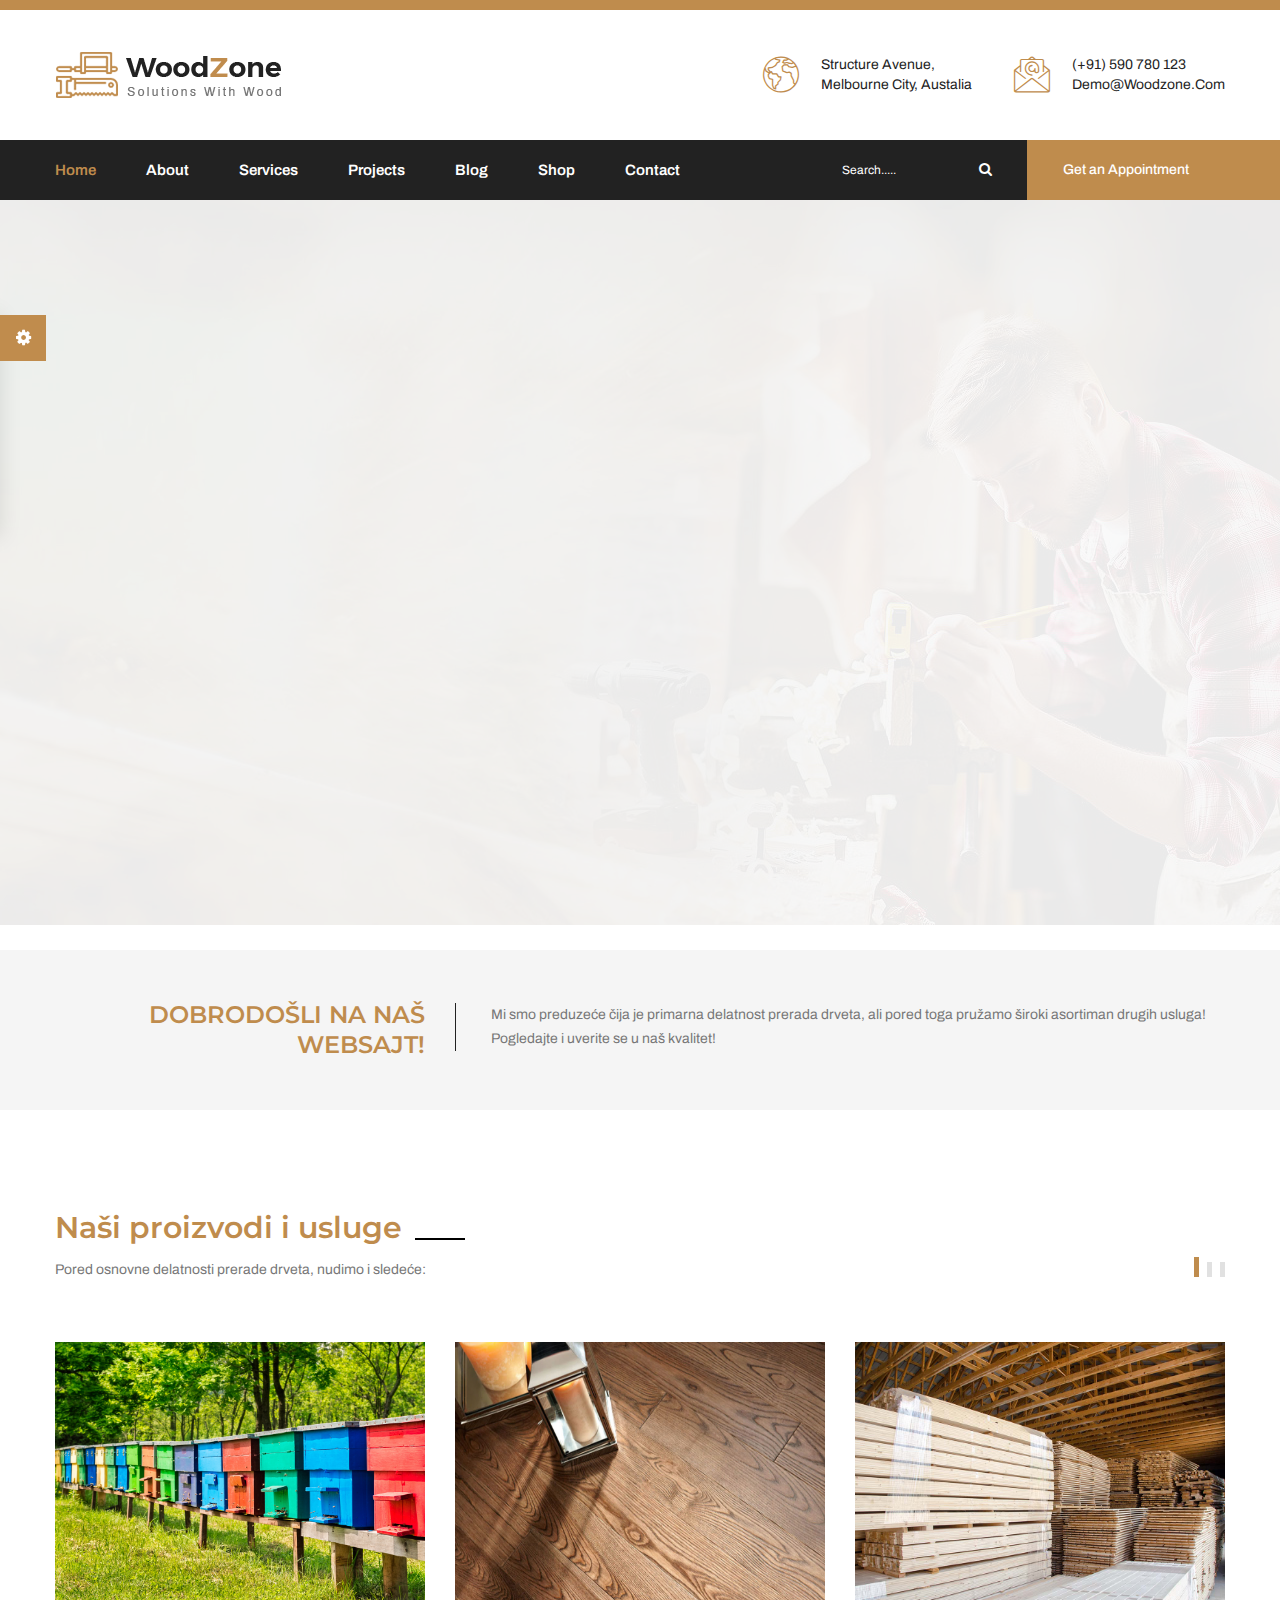
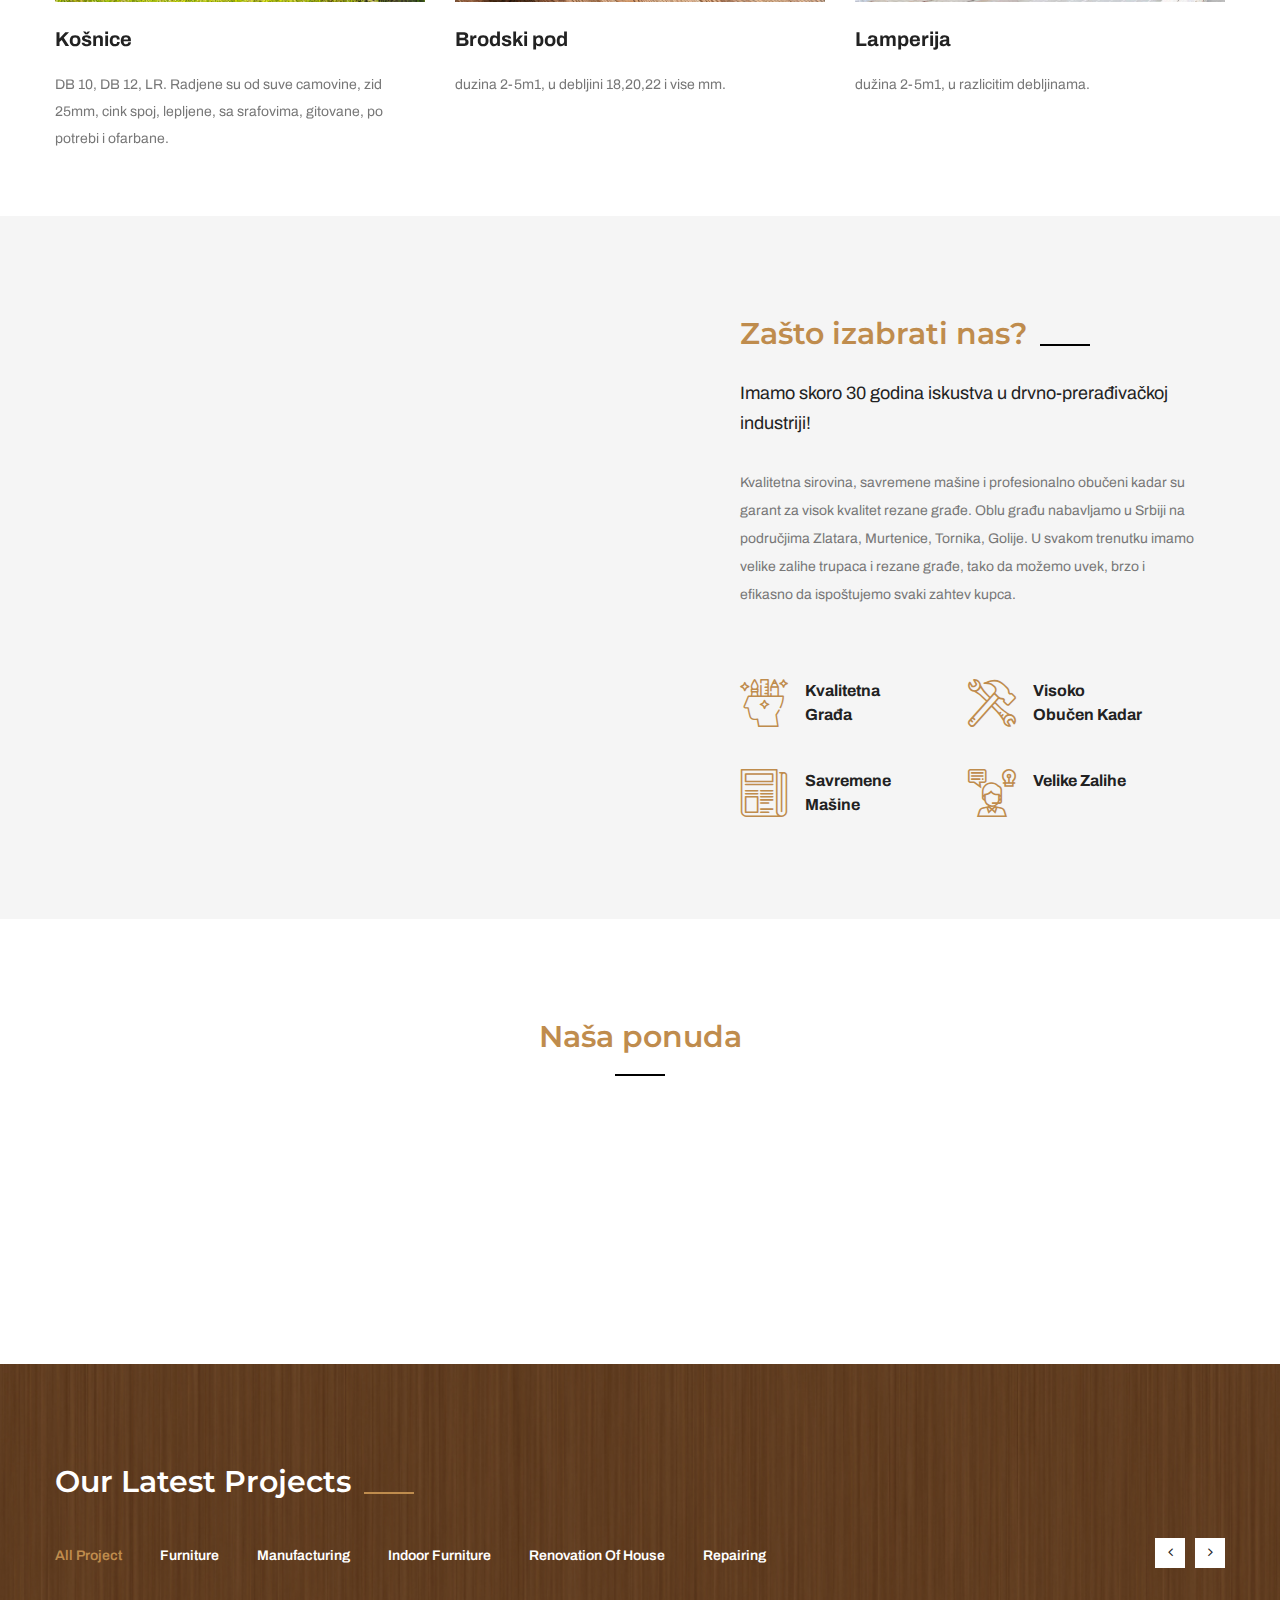
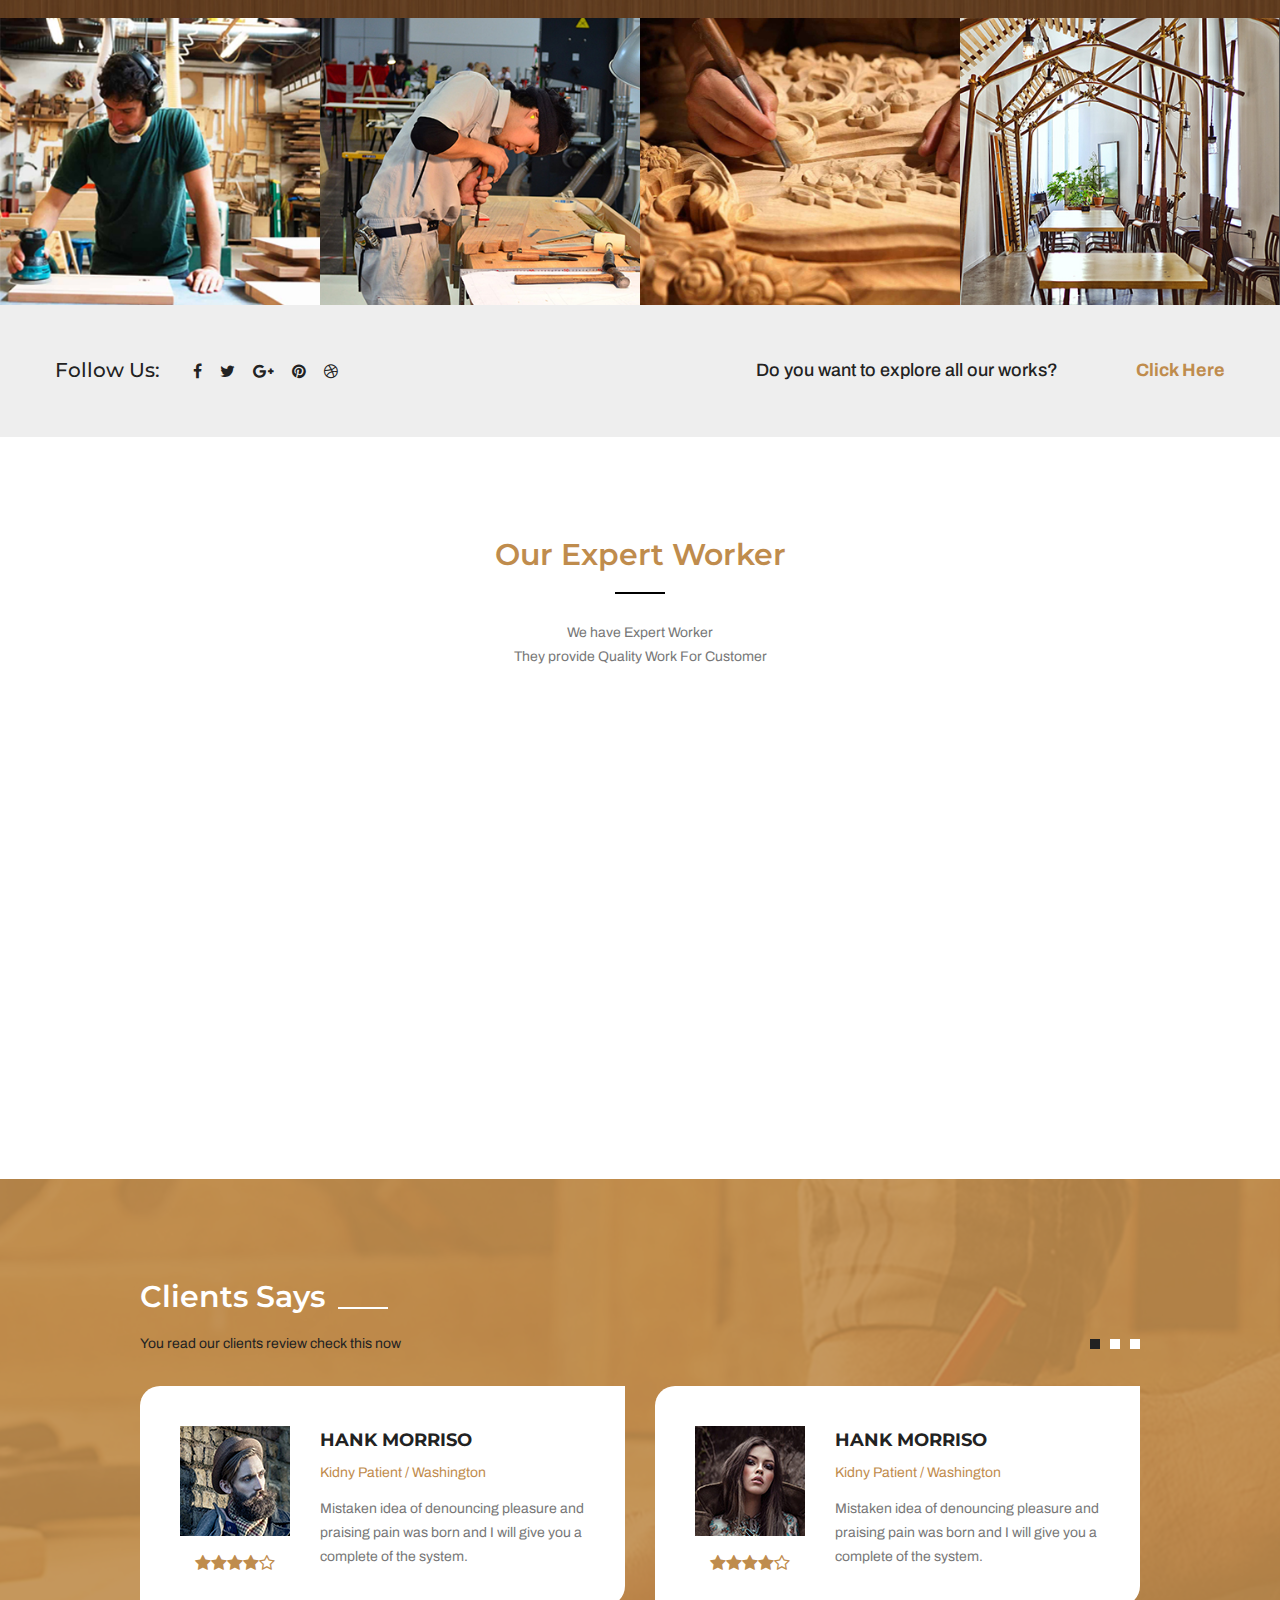
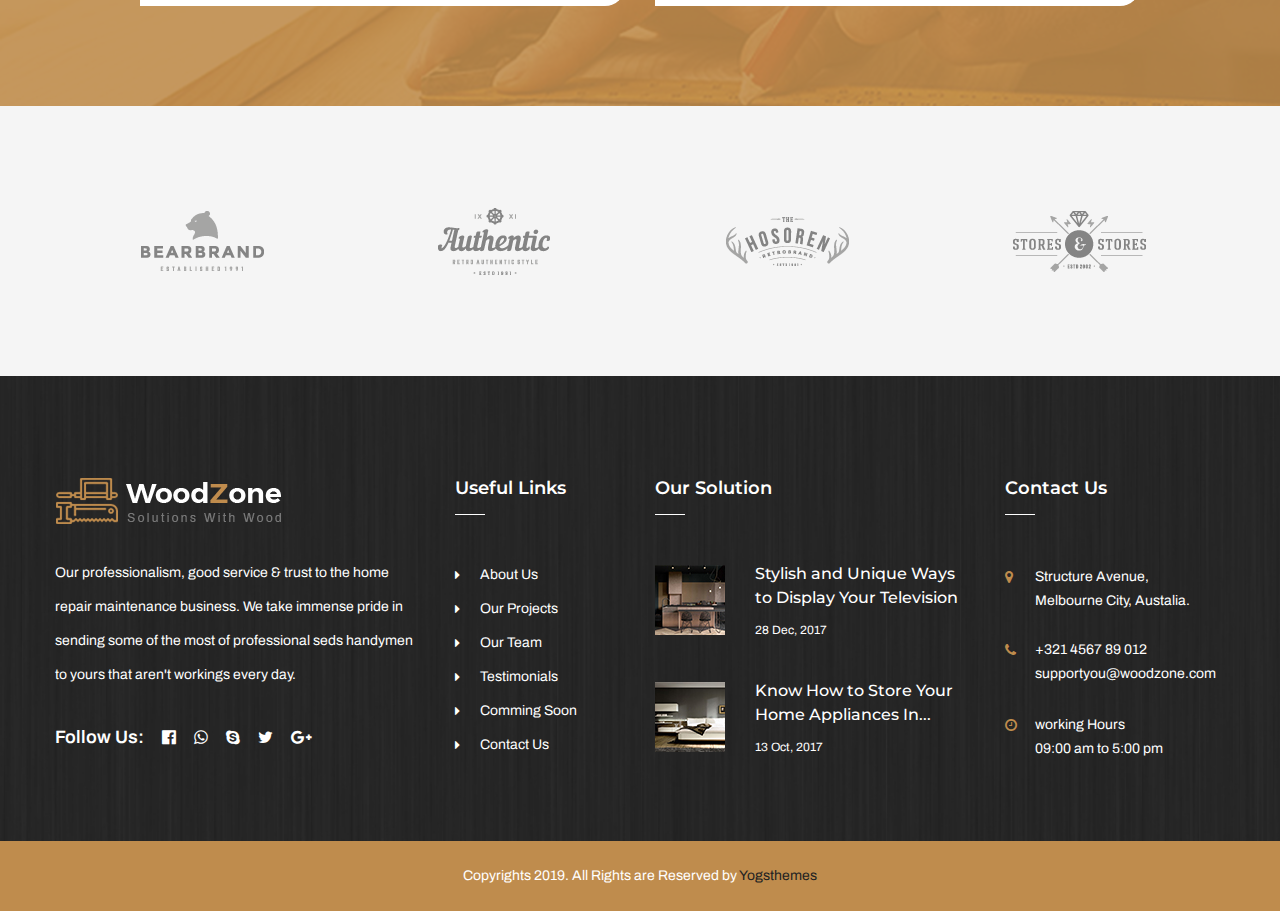
==== commit 246c6b84: "work" ====
--- a/index.html
+++ b/index.html
@@ -1,89 +1,197 @@
-
 <!DOCTYPE html>
 <html lang="en">
+
 <head>
-<meta charset="utf-8">
-<title>Woodzone  - Solutions With Wood HTML Template | Home Page 01</title>
-<!-- Stylesheets -->
-<link href="css/bootstrap.css" rel="stylesheet">
-<link href="plugins/revolution/css/settings.css" rel="stylesheet" type="text/css"><!-- REVOLUTION SETTINGS STYLES -->
-<link href="plugins/revolution/css/layers.css" rel="stylesheet" type="text/css"><!-- REVOLUTION LAYERS STYLES -->
-<link href="plugins/revolution/css/navigation.css" rel="stylesheet" type="text/css"><!-- REVOLUTION NAVIGATION STYLES -->
-<link href="css/style.css" rel="stylesheet">
-<link href="css/responsive.css" rel="stylesheet">
-
-<!--Color Switcher Mockup-->
-<link href="css/color-switcher-design.css" rel="stylesheet">   
-<!--Color Themes-->
-<link id="theme-color-file" href="css/color-themes/default-theme.css" rel="stylesheet">
-
-<link rel="shortcut icon" href="images/favicon.png" type="image/x-icon">
-<link rel="icon" href="images/favicon.png" type="image/x-icon">
-<!-- Responsive -->
-<meta http-equiv="X-UA-Compatible" content="IE=edge">
-<meta name="viewport" content="width=device-width, initial-scale=1.0, maximum-scale=1.0, user-scalable=0">
-<!--[if lt IE 9]><script src="https://cdnjs.cloudflare.com/ajax/libs/html5shiv/3.7.3/html5shiv.js"></script><![endif]-->
-<!--[if lt IE 9]><script src="js/respond.js"></script><![endif]-->
+    <meta charset="utf-8">
+    <title>Woodzone - Solutions With Wood HTML Template | Home Page 01</title>
+    <!-- Stylesheets -->
+    <link href="css/bootstrap.css" rel="stylesheet">
+    <link href="plugins/revolution/css/settings.css" rel="stylesheet" type="text/css">
+    <!-- REVOLUTION SETTINGS STYLES -->
+    <link href="plugins/revolution/css/layers.css" rel="stylesheet" type="text/css"><!-- REVOLUTION LAYERS STYLES -->
+    <link href="plugins/revolution/css/navigation.css" rel="stylesheet" type="text/css">
+    <!-- REVOLUTION NAVIGATION STYLES -->
+    <link href="css/style.css" rel="stylesheet">
+    <link href="css/responsive.css" rel="stylesheet">
+
+    <!--Color Switcher Mockup-->
+    <link href="css/color-switcher-design.css" rel="stylesheet">
+    <!--Color Themes-->
+    <link id="theme-color-file" href="css/color-themes/default-theme.css" rel="stylesheet">
+
+    <link rel="shortcut icon" href="images/favicon.png" type="image/x-icon">
+    <link rel="icon" href="images/favicon.png" type="image/x-icon">
+    <!-- Responsive -->
+    <meta http-equiv="X-UA-Compatible" content="IE=edge">
+    <meta name="viewport" content="width=device-width, initial-scale=1.0, maximum-scale=1.0, user-scalable=0">
+    <!--[if lt IE 9]><script src="https://cdnjs.cloudflare.com/ajax/libs/html5shiv/3.7.3/html5shiv.js"></script><![endif]-->
+    <!--[if lt IE 9]><script src="js/respond.js"></script><![endif]-->
+    <style>
+        .image-box .image img {
+            height: 260px !important;
+        }
+
+        .lower-content .text {
+            height: 45px !important;
+        }
+    </style>
+
 </head>
 
 <body>
 
-<div class="page-wrapper">
-    <!-- Preloader -->
-    <div class="preloader"></div>
-    
+    <div class="page-wrapper">
+        <!-- Preloader -->
+        <div class="preloader"></div>
+
         <!-- Main Header-->
-    <header class="main-header">
-
-        <!-- Header Upper -->
-        <div class="header-upper">
-            <div class="auto-container">
-                <div class="clearfix">
-                    
-                    <div class="logo-outer">
-                        <div class="logo"><a href="index.html"><img src="images/logo.png" alt="" title=""></a></div>
-                    </div>
-                    
-                    <div class="upper-right clearfix">
-                        <!--Info Box-->
-                        <div class="upper-column info-box">
-                            <div class="icon-box"><span class="flaticon-worldwide"></span></div>
-                            <ul>
-                                <li>Structure Avenue,</li>
-                                <li>Melbourne City, Austalia</li>
-                            </ul>
-                        </div>
-
-                        <!--Info Box-->
-                        <div class="upper-column info-box">
-                            <div class="icon-box"><span class="flaticon-email"></span></div>
-                            <ul>
-                                <li>(+91) 590 780 123</li>
-                                <li><a href="#">demo@woodzone.com</a></li>
-                            </ul>
+        <header class="main-header">
+
+            <!-- Header Upper -->
+            <div class="header-upper">
+                <div class="auto-container">
+                    <div class="clearfix">
+
+                        <div class="logo-outer">
+                            <div class="logo"><a href="index.html"><img src="images/logo.png" alt="" title=""></a></div>
+                        </div>
+
+                        <div class="upper-right clearfix">
+                            <!--Info Box-->
+                            <div class="upper-column info-box">
+                                <div class="icon-box"><span class="flaticon-worldwide"></span></div>
+                                <ul>
+                                    <li>Structure Avenue,</li>
+                                    <li>Melbourne City, Austalia</li>
+                                </ul>
+                            </div>
+
+                            <!--Info Box-->
+                            <div class="upper-column info-box">
+                                <div class="icon-box"><span class="flaticon-email"></span></div>
+                                <ul>
+                                    <li>(+91) 590 780 123</li>
+                                    <li><a href="#">demo@woodzone.com</a></li>
+                                </ul>
+                            </div>
                         </div>
                     </div>
                 </div>
             </div>
-        </div>
-
-        <!-- Header Lower -->
-        <div class="header-lower">
-            <div class="auto-container">
-                <div class="inner-container clearfix">
-                    <div class="nav-outer">
+
+            <!-- Header Lower -->
+            <div class="header-lower">
+                <div class="auto-container">
+                    <div class="inner-container clearfix">
+                        <div class="nav-outer">
+                            <!-- Main Menu -->
+                            <nav class="main-menu navbar-expand-md ">
+                                <div class="navbar-header">
+                                    <!-- Toggle Button -->
+                                    <button class="navbar-toggler" type="button" data-toggle="collapse"
+                                        data-target="#navbarSupportedContent" aria-controls="navbarSupportedContent"
+                                        aria-expanded="false" aria-label="Toggle navigation">
+                                        <span class="icon fa fa-bars"></span>
+                                    </button>
+                                </div>
+
+                                <div class="collapse navbar-collapse clearfix" id="navbarSupportedContent">
+                                    <ul class="navigation clearfix">
+                                        <li class="current dropdown"><a href="#">Home</a>
+                                            <ul>
+                                                <li><a href="index.html">Home page 01</a></li>
+                                                <li><a href="index-2.html">Home page 02</a></li>
+                                                <li class="dropdown"><a href="#">Header Styles</a>
+                                                    <ul>
+                                                        <li><a href="index.html">Header Style One</a></li>
+                                                        <li><a href="index-2.html">Header Style Two</a></li>
+                                                    </ul>
+                                                </li>
+                                            </ul>
+                                        </li>
+                                        <li class="dropdown"><a href="#">About </a>
+                                            <ul>
+                                                <li><a href="about.html">About Us</a></li>
+                                                <li><a href="team.html">Team</a></li>
+                                                <li><a href="pricing.html">Price List</a></li>
+                                            </ul>
+                                        </li>
+                                        <li class="dropdown"><a href="#">Services</a>
+                                            <ul>
+                                                <li><a href="services.html">All Services</a></li>
+                                                <li><a href="service-detail.html">General Carpentry</a></li>
+                                                <li><a href="service-detail.html">Hang Paintings</a></li>
+                                                <li><a href="service-detail.html">Furniture Design</a></li>
+                                                <li><a href="service-detail.html">Commercial work</a></li>
+                                                <li><a href="service-detail.html">Furniture Remodeling</a></li>
+                                            </ul>
+                                        </li>
+                                        <li class="dropdown"><a href="#">Projects</a>
+                                            <ul>
+                                                <li><a href="projects.html">Projects</a></li>
+                                                <li><a href="project-detail.html">Projects Detail</a></li>
+                                            </ul>
+                                        </li>
+                                        <li class="dropdown"><a href="#">Blog</a>
+                                            <ul>
+                                                <li><a href="blog.html">Blog</a></li>
+                                                <li><a href="blog-detail.html">Blog Detail</a></li>
+                                            </ul>
+                                        </li>
+                                        <li class="dropdown"><a href="#">shop</a>
+                                            <ul>
+                                                <li><a href="products.html">Our Products</a></li>
+                                                <li><a href="product-single.html">Product Details</a></li>
+                                                <li><a href="shopping-cart.html">Shopping Cart</a></li>
+                                                <li><a href="checkout.html">Checkout</a></li>
+                                                <li><a href="login.html">Register / Login</a></li>
+                                            </ul>
+                                        </li>
+                                        <li><a href="contact.html">Contact</a></li>
+                                    </ul>
+                                </div>
+                            </nav><!-- Main Menu End-->
+                        </div>
+
+                        <!-- Outer Box -->
+                        <div class="outer-box">
+                            <!--Search Box-->
+                            <div class="search-box-outer">
+                                <div class="search-box">
+                                    <form method="post" action="blog.html">
+                                        <div class="form-group">
+                                            <input type="search" name="search-field" value="" placeholder="Search....."
+                                                required>
+                                            <button type="submit"><span class="icon fa fa-search"></span></button>
+                                        </div>
+                                    </form>
+                                </div>
+                            </div>
+
+                            <!-- Btn Box -->
+                            <div class="btn-box">
+                                <a href="about.html" class="theme-btn btn-style-one">Get an Appointment</a>
+                            </div>
+                        </div>
+                    </div>
+                </div>
+            </div>
+            <!--End Header Lower-->
+
+            <!-- Sticky Header -->
+            <div class="sticky-header">
+                <div class="auto-container clearfix">
+                    <!--Logo-->
+                    <div class="logo pull-left">
+                        <a href="index.html" title=""><img src="images/logo.png" alt="" title=""></a>
+                    </div>
+                    <!--Right Col-->
+                    <div class="pull-right">
                         <!-- Main Menu -->
-                        <nav class="main-menu navbar-expand-md ">
-                            <div class="navbar-header">
-                                <!-- Toggle Button -->      
-                                <button class="navbar-toggler" type="button" data-toggle="collapse" data-target="#navbarSupportedContent" aria-controls="navbarSupportedContent" aria-expanded="false" aria-label="Toggle navigation">
-                                    <span class="icon fa fa-bars"></span>
-                                </button>
-                            </div>
-                            
-                            <div class="collapse navbar-collapse clearfix" id="navbarSupportedContent">
+                        <nav class="main-menu">
+                            <div class="navbar-collapse show collapse clearfix">
                                 <ul class="navigation clearfix">
-                                    <li class="current dropdown"><a href="#">Home</a>
+                                    <li class="dropdown"><a href="#">Home</a>
                                         <ul>
                                             <li><a href="index.html">Home page 01</a></li>
                                             <li><a href="index-2.html">Home page 02</a></li>
@@ -127,10 +235,10 @@
                                     <li class="dropdown"><a href="#">shop</a>
                                         <ul>
                                             <li><a href="products.html">Our Products</a></li>
-                                        <li><a href="product-single.html">Product Details</a></li>
-                                        <li><a href="shopping-cart.html">Shopping Cart</a></li>
-                                        <li><a href="checkout.html">Checkout</a></li>
-                                        <li><a href="login.html">Register / Login</a></li>
+                                            <li><a href="product-single.html">Product Details</a></li>
+                                            <li><a href="shopping-cart.html">Shopping Cart</a></li>
+                                            <li><a href="checkout.html">Checkout</a></li>
+                                            <li><a href="login.html">Register / Login</a></li>
                                         </ul>
                                     </li>
                                     <li><a href="contact.html">Contact</a></li>
@@ -138,1545 +246,1453 @@
                             </div>
                         </nav><!-- Main Menu End-->
                     </div>
-
-                    <!-- Outer Box -->
-                    <div class="outer-box">
-                        <!--Search Box-->
-                        <div class="search-box-outer">
-                            <div class="search-box">
-                                <form method="post" action="blog.html">
-                                    <div class="form-group">
-                                        <input type="search" name="search-field" value="" placeholder="Search....." required>
-                                        <button type="submit"><span class="icon fa fa-search"></span></button>
-                                    </div>
-                                </form>
-                            </div>
-                        </div>
-
-                        <!-- Btn Box -->
-                        <div class="btn-box">
-                            <a href="about.html" class="theme-btn btn-style-one">Get an Appointment</a>
-                        </div>
-                    </div>
                 </div>
             </div>
-        </div>
-        <!--End Header Lower-->
-
-        <!-- Sticky Header -->
-        <div class="sticky-header">
-            <div class="auto-container clearfix">
-                <!--Logo-->
-                <div class="logo pull-left">
-                    <a href="index.html" title=""><img src="images/logo.png" alt="" title=""></a>
-                </div>
-                <!--Right Col-->
-                <div class="pull-right">
-                    <!-- Main Menu -->
-                    <nav class="main-menu">
-                        <div class="navbar-collapse show collapse clearfix">
-                            <ul class="navigation clearfix">
-                                <li class="dropdown"><a href="#">Home</a>
-                                    <ul>
-                                        <li><a href="index.html">Home page 01</a></li>
-                                        <li><a href="index-2.html">Home page 02</a></li>
-                                        <li class="dropdown"><a href="#">Header Styles</a>
-                                            <ul>
-                                                <li><a href="index.html">Header Style One</a></li>
-                                                <li><a href="index-2.html">Header Style Two</a></li>
-                                            </ul>
-                                        </li>
-                                    </ul>
-                                </li>
-                                <li class="dropdown"><a href="#">About </a>
-                                    <ul>
-                                        <li><a href="about.html">About Us</a></li>
-                                        <li><a href="team.html">Team</a></li>
-                                        <li><a href="pricing.html">Price List</a></li>
-                                    </ul>
-                                </li>
-                                <li class="dropdown"><a href="#">Services</a>
-                                    <ul>
-                                        <li><a href="services.html">All Services</a></li>
-                                        <li><a href="service-detail.html">General Carpentry</a></li>
-                                        <li><a href="service-detail.html">Hang Paintings</a></li>
-                                        <li><a href="service-detail.html">Furniture Design</a></li>
-                                        <li><a href="service-detail.html">Commercial work</a></li>
-                                        <li><a href="service-detail.html">Furniture Remodeling</a></li>
-                                    </ul>
-                                </li>
-                                <li class="dropdown"><a href="#">Projects</a>
-                                    <ul>
-                                        <li><a href="projects.html">Projects</a></li>
-                                        <li><a href="project-detail.html">Projects Detail</a></li>
-                                    </ul>
-                                </li>
-                                <li class="dropdown"><a href="#">Blog</a>
-                                    <ul>
-                                        <li><a href="blog.html">Blog</a></li>
-                                        <li><a href="blog-detail.html">Blog Detail</a></li>
-                                    </ul>
-                                </li>
-                                <li class="dropdown"><a href="#">shop</a>
-                                    <ul>
-                                        <li><a href="products.html">Our Products</a></li>
-                                    <li><a href="product-single.html">Product Details</a></li>
-                                    <li><a href="shopping-cart.html">Shopping Cart</a></li>
-                                    <li><a href="checkout.html">Checkout</a></li>
-                                    <li><a href="login.html">Register / Login</a></li>
-                                    </ul>
-                                </li>
-                                <li><a href="contact.html">Contact</a></li>
+        </header>
+        <!--End Main Header -->
+
+        <!--Main Slider-->
+        <section class="main-slider">
+            <div class="rev_slider_wrapper fullwidthbanner-container" id="rev_slider_one_wrapper" data-source="gallery">
+                <div class="rev_slider fullwidthabanner" id="rev_slider_one" data-version="5.4.1">
+                    <ul>
+                        <!-- Slide 1 -->
+                        <li data-description="Slide Description" data-easein="default" data-easeout="default"
+                            data-fsmasterspeed="1500" data-fsslotamount="7" data-fstransition="fade"
+                            data-hideafterloop="0" data-hideslideonmobile="off" data-index="rs-1688"
+                            data-masterspeed="default" data-param1="" data-param10="" data-param2="" data-param3=""
+                            data-param4="" data-param5="" data-param6="" data-param7="" data-param8="" data-param9=""
+                            data-rotate="0" data-saveperformance="off" data-slotamount="default"
+                            data-thumb="images/main-slider/image-1.jpg" data-title="Slide Title"
+                            data-transition="parallaxvertical">
+
+                            <img alt="" class="rev-slidebg" data-bgfit="cover" data-bgparallax="10"
+                                data-bgposition="center center" data-bgrepeat="no-repeat" data-no-retina=""
+                                src="images/main-slider/image-1.jpg">
+
+                            <div class="tp-caption" data-paddingbottom="[0,0,0,0]" data-paddingleft="[0,0,0,0]"
+                                data-paddingright="[0,0,0,0]" data-paddingtop="[0,0,0,0]" data-responsive_offset="on"
+                                data-type="text" data-height="none" data-whitespace="nowrap"
+                                data-width="['700','700','640','570']" data-text-align="center"
+                                data-hoffset="['15','15','15','15']" data-voffset="['-100','-100','-100','-150']"
+                                data-x="['left','left','left','left']" data-y="['middle','middle','middle','middle']"
+                                data-frames='[{"delay":0,"split":"chars","splitdelay":0.05,"speed":2000,"frame":"0","from":"x:[105%];z:0;rX:45deg;rY:0deg;rZ:90deg;sX:1;sY:1;skX:0;skY:0;","mask":"x:0px;y:0px;s:inherit;e:inherit;","to":"o:1;","ease":"Power4.easeInOut"},{"delay":"wait","speed":300,"frame":"999","to":"auto:auto;","ease":"Power3.easeInOut"}]'>
+                                <h2>Quality woodzone Product <br> For Your Demond</h2>
+                            </div>
+
+                            <div class="tp-caption" data-paddingbottom="[0,0,0,0]" data-paddingleft="[0,0,0,0]"
+                                data-paddingright="[0,0,0,0]" data-paddingtop="[0,0,0,0]" data-responsive_offset="on"
+                                data-type="text" data-height="none" data-text-align="center" data-whitespace="normal"
+                                data-width="['600','600','620','570']" data-hoffset="['15','15','15','15']"
+                                data-voffset="['15','15','15','15']" data-x="['left','left','left','left']"
+                                data-y="['middle','middle','middle','middle']"
+                                data-frames='[{"from":"y:[100%];z:0;rX:0deg;rY:0;rZ:0;sX:1;sY:1;skX:0;skY:0;","mask":"x:0px;y:0px;s:inherit;e:inherit;","speed":1500,"to":"o:1;","delay":1000,"ease":"Power3.easeInOut"},{"delay":"wait","speed":1000,"to":"auto:auto;","mask":"x:0;y:0;s:inherit;e:inherit;","ease":"Power3.easeInOut"}]'>
+                                <div class="text">From 1984, we have worked tirelessly to earan our reputation for
+                                    quality and dependability in all woodzone products we offer.</div>
+                            </div>
+
+                            <div class="tp-caption" data-paddingbottom="[0,0,0,0]" data-paddingleft="[0,0,0,0]"
+                                data-paddingright="[0,0,0,0]" data-paddingtop="[0,0,0,0]" data-responsive_offset="on"
+                                data-type="text" data-height="none" data-whitespace="nowrap"
+                                data-width="['600','600','570','570']" data-hoffset="['15','15','15','15']"
+                                data-voffset="['130','130','130','170']" data-x="['left','left','left','left']"
+                                data-y="['middle','middle','middle','middle']"
+                                data-frames='[{"from":"y:[100%];z:0;rX:0deg;rY:0;rZ:0;sX:1;sY:1;skX:0;skY:0;","mask":"x:0px;y:0px;s:inherit;e:inherit;","speed":1500,"to":"o:1;","delay":1000,"ease":"Power3.easeInOut"},{"delay":"wait","speed":1000,"to":"auto:auto;","mask":"x:0;y:0;s:inherit;e:inherit;","ease":"Power3.easeInOut"}]'>
+                                <div class="btn-box">
+                                    <a href="Product.html.html" class="theme-btn btn-style-one"><span>Check
+                                            Service</span></a>
+                                    <a href="content.html" class="theme-btn btn-style-two"><span>Contact Us</span></a>
+                                </div>
+                            </div>
+                        </li>
+
+                        <!-- Slide 2 -->
+                        <li data-description="Slide Description" data-easein="default" data-easeout="default"
+                            data-fsmasterspeed="1500" data-fsslotamount="7" data-fstransition="fade"
+                            data-hideafterloop="0" data-hideslideonmobile="off" data-index="rs-1689"
+                            data-masterspeed="default" data-param1="" data-param10="" data-param2="" data-param3=""
+                            data-param4="" data-param5="" data-param6="" data-param7="" data-param8="" data-param9=""
+                            data-rotate="0" data-saveperformance="off" data-slotamount="default"
+                            data-thumb="images/main-slider/image-1.jpg" data-title="Slide Title"
+                            data-transition="parallaxvertical">
+
+                            <img alt="" class="rev-slidebg" data-bgfit="cover" data-bgparallax="10"
+                                data-bgposition="center center" data-bgrepeat="no-repeat" data-no-retina=""
+                                src="images/main-slider/image-2.jpg">
+
+                            <div class="tp-caption" data-paddingbottom="[0,0,0,0]" data-paddingleft="[0,0,0,0]"
+                                data-paddingright="[0,0,0,0]" data-paddingtop="[0,0,0,0]" data-responsive_offset="on"
+                                data-type="text" data-height="none" data-whitespace="nowrap"
+                                data-width="['700','700','640','570']" data-text-align="center"
+                                data-hoffset="['15','15','15','15']" data-voffset="['-100','-100','-100','-150']"
+                                data-x="['left','left','left','left']" data-y="['middle','middle','middle','middle']"
+                                data-frames='[{"delay":0,"split":"chars","splitdelay":0.05,"speed":2000,"frame":"0","from":"x:[105%];z:0;rX:45deg;rY:0deg;rZ:90deg;sX:1;sY:1;skX:0;skY:0;","mask":"x:0px;y:0px;s:inherit;e:inherit;","to":"o:1;","ease":"Power4.easeInOut"},{"delay":"wait","speed":300,"frame":"999","to":"auto:auto;","ease":"Power3.easeInOut"}]'>
+                                <h2>Quality woodzone Product <br> For Your Demond</h2>
+                            </div>
+
+                            <div class="tp-caption" data-paddingbottom="[0,0,0,0]" data-paddingleft="[0,0,0,0]"
+                                data-paddingright="[0,0,0,0]" data-paddingtop="[0,0,0,0]" data-responsive_offset="on"
+                                data-type="text" data-height="none" data-text-align="center" data-whitespace="normal"
+                                data-width="['600','600','620','570']" data-hoffset="['15','15','15','15']"
+                                data-voffset="['15','15','15','15']" data-x="['left','left','left','left']"
+                                data-y="['middle','middle','middle','middle']"
+                                data-frames='[{"from":"y:[100%];z:0;rX:0deg;rY:0;rZ:0;sX:1;sY:1;skX:0;skY:0;","mask":"x:0px;y:0px;s:inherit;e:inherit;","speed":1500,"to":"o:1;","delay":1000,"ease":"Power3.easeInOut"},{"delay":"wait","speed":1000,"to":"auto:auto;","mask":"x:0;y:0;s:inherit;e:inherit;","ease":"Power3.easeInOut"}]'>
+                                <div class="text">From 1984, we have worked tirelessly to earan our reputation for
+                                    quality and dependability in all woodzone products we offer.</div>
+                            </div>
+
+                            <div class="tp-caption" data-paddingbottom="[0,0,0,0]" data-paddingleft="[0,0,0,0]"
+                                data-paddingright="[0,0,0,0]" data-paddingtop="[0,0,0,0]" data-responsive_offset="on"
+                                data-type="text" data-height="none" data-whitespace="nowrap"
+                                data-width="['600','600','570','570']" data-hoffset="['15','15','15','15']"
+                                data-voffset="['130','130','130','170']" data-x="['left','left','left','left']"
+                                data-y="['middle','middle','middle','middle']"
+                                data-frames='[{"from":"y:[100%];z:0;rX:0deg;rY:0;rZ:0;sX:1;sY:1;skX:0;skY:0;","mask":"x:0px;y:0px;s:inherit;e:inherit;","speed":1500,"to":"o:1;","delay":1000,"ease":"Power3.easeInOut"},{"delay":"wait","speed":1000,"to":"auto:auto;","mask":"x:0;y:0;s:inherit;e:inherit;","ease":"Power3.easeInOut"}]'>
+                                <div class="btn-box">
+                                    <a href="Product.html.html" class="theme-btn btn-style-one"><span>Check
+                                            Service</span></a>
+                                    <a href="content.html" class="theme-btn btn-style-two"><span>Contact Us</span></a>
+                                </div>
+                            </div>
+                        </li>
+                    </ul>
+                </div>
+            </div>
+        </section>
+        <!--End Main Slider-->
+
+        <!-- Welcome Area -->
+        <section class="welcome-area">
+            <div class="auto-container">
+                <div class="row">
+                    <div class="title-column col-lg-4 col-md-12 col-sm-12">
+                        <h4>Dobrodošli na naš websajt!</h4>
+                    </div>
+                    <div class="text-column col-lg-8 col-md-12 col-sm-12">
+                        <div class="text">Mi smo preduzeće čija je primarna delatnost prerada drveta, ali pored toga
+                            pružamo široki asortiman drugih usluga! Pogledajte i uverite se u naš kvalitet!</div>
+                    </div>
+                </div>
+            </div>
+        </section>
+        <!-- End Welcome -->
+
+        <!-- Services Section -->
+        <section class="services-section">
+            <div class="auto-container">
+                <div class="sec-title">
+                    <h2>Naši proizvodi i usluge</h2>
+                    <div class="text">Pored osnovne delatnosti prerade drveta, nudimo i sledeće:</div>
+                </div>
+
+                <div class="services-carousel owl-carousel owl-theme">
+                    <!-- Service Block -->
+                    <div class="service-block">
+                        <div class="inner-box">
+                            <div class="image-box">
+                                <figure class="image"><img src="images/resource/service-1.jpg" alt=""></figure>
+                            </div>
+                            <div class="lower-content">
+                                <h3><a href="service-detail.html">Košnice</a></h3>
+                                <div class="text">DB 10, DB 12, LR. Radjene su od suve camovine, zid 25mm, cink spoj,
+                                    lepljene, sa srafovima, gitovane, po potrebi i ofarbane.</div>
+                            </div>
+                        </div>
+                    </div>
+
+                    <!-- Service Block -->
+                    <div class="service-block">
+                        <div class="inner-box">
+                            <div class="image-box">
+                                <figure class="image"><img src="images/resource/service-2.jpg" alt=""></figure>
+                            </div>
+                            <div class="lower-content">
+                                <h3><a href="service-detail.html">Brodski pod</a></h3>
+                                <div class="text">duzina 2-5m1, u debljini 18,20,22 i vise mm.</div>
+                            </div>
+                        </div>
+                    </div>
+
+                    <!-- Service Block -->
+                    <div class="service-block">
+                        <div class="inner-box">
+                            <div class="image-box">
+                                <figure class="image"><img src="images/resource/service-3.jpg" alt=""></figure>
+                            </div>
+                            <div class="lower-content">
+                                <h3><a href="service-detail.html">Lamperija</a></h3>
+                                <div class="text">dužina 2-5m1, u razlicitim debljinama.</div>
+                            </div>
+                        </div>
+                    </div>
+
+                    <!-- Service Block -->
+                    <div class="service-block">
+                        <div class="inner-box">
+                            <div class="image-box">
+                                <figure class="image"><img src="images/resource/service-4.jpg" alt=""></figure>
+                            </div>
+                            <div class="lower-content">
+                                <h3><a href="service-detail.html">Brvna za drvene kuće</a></h3>
+                                <div class="text">dužina 2-6m1, debljina 50-100mm, sa jednim ili dva nuta.</div>
+                            </div>
+                        </div>
+                    </div>
+
+                    <!-- Service Block -->
+                    <div class="service-block">
+                        <div class="inner-box">
+                            <div class="image-box">
+                                <figure class="image"><img src="images/resource/service-5.jpg" alt=""></figure>
+                            </div>
+                            <div class="lower-content">
+                                <h3><a href="service-detail.html">Poluoblice</a></h3>
+                                <div class="text">za gradnju i oblaganje objekata. Duzina 2-6m1, debljina 30-100mm, sa
+                                    jednim, ili dva nuta.</div>
+                            </div>
+                        </div>
+                    </div>
+
+                    <!-- Service Block -->
+                    <div class="service-block">
+                        <div class="inner-box">
+                            <div class="image-box">
+                                <figure class="image"><img src="images/resource/service-6.jpg" alt=""></figure>
+                            </div>
+                            <div class="lower-content">
+                                <h3><a href="service-detail.html">Lajsne</a></h3>
+                                <div class="text">nudimo lajsne različitih oblika i dimenzija.</div>
+                            </div>
+                        </div>
+                    </div>
+
+                    <!-- Service Block -->
+                    <div class="service-block">
+                        <div class="inner-box">
+                            <div class="image-box">
+                                <figure class="image"><img src="images/resource/service-7.jpg" alt=""></figure>
+                            </div>
+                            <div class="lower-content">
+                                <h3><a href="service-detail.html">Remenate</a></h3>
+                                <div class="text">pored toga i specijalne elemente i drvene oplate za građevinsku
+                                    operativu</div>
+                            </div>
+                        </div>
+                    </div>
+
+                    <!-- Service Block -->
+                    <div class="service-block">
+                        <div class="inner-box">
+                            <div class="image-box">
+                                <figure class="image"><img src="images/resource/service-8.jpg" alt=""></figure>
+                            </div>
+                            <div class="lower-content">
+                                <h3><a href="service-detail.html">Sve vrste paleta</a></h3>
+                                <div class="text">velike zalihe svih svrta paleta</div>
+                            </div>
+                        </div>
+                    </div>
+                </div>
+            </div>
+        </section>
+        <!--End Services Section -->
+
+           <!--Fluid Section One-->
+    <section class="fluid-section-one">
+            <div class="outer-container clearfix">
+                <!--Image Column-->
+                <div class="image-column wow fadeIn" style="background-image:url(images/resource/image-1.jpg);">
+                    <figure class="image-box"><img src="images/resource/image-1.jpg" alt=""></figure>
+                </div>
+                <!--Content Column-->
+                <div class="content-column">
+                    <div class="inner-box">
+                        <div class="sec-title">
+                            <h2>Zašto izabrati nas?</h2>
+                        </div>
+                        <div class="text">
+                            <p><strong>Imamo skoro 30 godina iskustva u drvno-prerađivačkoj industriji!</strong></p>
+                            <p>Kvalitetna sirovina, savremene mašine i profesionalno obučeni kadar su garant za visok kvalitet rezane građe. Oblu građu nabavljamo u Srbiji na područjima Zlatara, Murtenice, Tornika, Golije. U svakom trenutku imamo velike zalihe trupaca i rezane građe, tako da možemo uvek, brzo i efikasno da ispoštujemo svaki zahtev kupca. </p>
+                        </div>
+    
+                        <ul class="services clearfix">
+                            <li><span class="icon flaticon-think"></span> <a href="service-detail.html">Kvalitetna građa</a></li>
+                            <li><span class="icon flaticon-tools"></span> <a href="service-detail.html">Visoko obučen kadar</a></li>
+                            <li><span class="icon flaticon-newspaper-1"></span> <a href="service-detail.html">Savremene mašine</a></li>
+                            <li><span class="icon flaticon-customer-service-1"></span> <a href="service-detail.html">Velike zalihe</a></li>
+                        </ul>
+                    </div>
+                </div>
+            </div>
+        </section>
+        <!-- End Fluid Section -->
+    
+        <!-- Work Section -->
+        <section class="work-section">
+            <div class="auto-container">
+                <div class="sec-title text-center">
+                    <h2>Naša ponuda</h2>
+                </div>
+    
+                <div class="work-area clearfix">
+                    <!-- Work Block -->
+                    <div class="work-block wow fadeInUp">
+                        <div class="icon-box"><span class="icon flaticon-file"></span></div>
+                        <div class="text">Proizvodnja rezane građe</div>
+                    </div>
+    
+                    <!-- Work Block -->
+                    <div class="work-block wow fadeInUp" data-wow-delay="300ms">
+                        <div class="icon-box"><span class="icon flaticon-sketch-3"></span></div>
+                        <div class="text">Eksploatacija oble građe</div>
+                    </div>
+    
+                    <!-- Work Block -->
+                    <div class="work-block wow fadeInUp" data-wow-delay="600ms">
+                        <div class="icon-box"><span class="icon flaticon-helmet"></span></div>
+                        <div class="text">Hoblovanje daske i krovnih konstrukcija</div>
+                    </div>
+    
+                    <!-- Work Block -->
+                    <div class="work-block wow fadeInUp" data-wow-delay="900ms">
+                        <div class="icon-box"><span class="icon flaticon-coin"></span></div>
+                        <div class="text">Usluzno sušenje građe</div>
+                    </div>
+    
+                    <!-- Work Block -->
+                    <div class="work-block wow fadeInUp" data-wow-delay="1200ms">
+                        <div class="icon-box"><span class="icon flaticon-valet"></span></div>
+                        <div class="text">Prevoz robe</div>
+                    </div>
+                </div>
+            </div>
+        </section>
+        <!--End Work Section -->
+
+        <!--Project Section-->
+        <section class="project-section" style="background-image:url(images/background/1.jpg)">
+            <!--Porfolio Tabs-->
+            <div class="project-tab">
+                <div class="uppper-box">
+                    <div class="auto-container">
+                        <!--Sec Title-->
+                        <div class="sec-title light">
+                            <h2>Our Latest Projects</h2>
+                        </div>
+
+                        <div class="tab-btns-box">
+                            <!--Tabs Header-->
+                            <div class="tabs-header">
+                                <ul class="product-tab-btns clearfix">
+                                    <li class="p-tab-btn active-btn" data-tab="#p-tab-1">All Project</li>
+                                    <li class="p-tab-btn" data-tab="#p-tab-2">Furniture</li>
+                                    <li class="p-tab-btn" data-tab="#p-tab-3">Manufacturing</li>
+                                    <li class="p-tab-btn" data-tab="#p-tab-4">Indoor Furniture</li>
+                                    <li class="p-tab-btn" data-tab="#p-tab-5">Renovation Of House</li>
+                                    <li class="p-tab-btn" data-tab="#p-tab-6">Repairing</li>
+                                </ul>
+                            </div>
+                        </div>
+                    </div>
+                </div>
+
+                <!--Tabs Content-->
+                <div class="p-tabs-content">
+                    <!--Project Tab / Active Tab-->
+                    <div class="p-tab active-tab" id="p-tab-1">
+                        <div class="project-carousel owl-theme owl-carousel">
+                            <!--Gallery Item-->
+                            <div class="gallery-item">
+                                <div class="inner-box">
+                                    <figure class="image-box"><img src="images/gallery/1.jpg" alt=""></figure>
+                                    <div class="overlay-box">
+                                        <div class="btn-box">
+                                            <a href="projects-detail.html"><i class="fa fa-link"></i></a>
+                                            <a href="images/gallery/1.jpg" class="lightbox-image"
+                                                data-fancybox="gallery"><i class="fa fa-arrows-alt"></i></a>
+                                        </div>
+                                        <div class="caption-box">
+                                            <h4><a href="projects-detail.html">woodzone Godown</a></h4>
+                                        </div>
+                                    </div>
+                                </div>
+                            </div>
+
+                            <!--Gallery Item-->
+                            <div class="gallery-item">
+                                <div class="inner-box">
+                                    <figure class="image-box"><img src="images/gallery/2.jpg" alt=""></figure>
+                                    <div class="overlay-box">
+                                        <div class="btn-box">
+                                            <a href="projects-detail.html"><i class="fa fa-link"></i></a>
+                                            <a href="images/gallery/2.jpg" class="lightbox-image"
+                                                data-fancybox="gallery"><i class="fa fa-arrows-alt"></i></a>
+                                        </div>
+                                        <div class="caption-box">
+                                            <h4><a href="projects-detail.html">woodzone Godown</a></h4>
+                                        </div>
+                                    </div>
+                                </div>
+                            </div>
+
+                            <!--Gallery Item-->
+                            <div class="gallery-item">
+                                <div class="inner-box">
+                                    <figure class="image-box"><img src="images/gallery/3.jpg" alt=""></figure>
+                                    <div class="overlay-box">
+                                        <div class="btn-box">
+                                            <a href="projects-detail.html"><i class="fa fa-link"></i></a>
+                                            <a href="images/gallery/3.jpg" class="lightbox-image"
+                                                data-fancybox="gallery"><i class="fa fa-arrows-alt"></i></a>
+                                        </div>
+                                        <div class="caption-box">
+                                            <h4><a href="projects-detail.html">woodzone Godown</a></h4>
+                                        </div>
+                                    </div>
+                                </div>
+                            </div>
+
+                            <!--Gallery Item-->
+                            <div class="gallery-item">
+                                <div class="inner-box">
+                                    <figure class="image-box"><img src="images/gallery/4.jpg" alt=""></figure>
+                                    <div class="overlay-box">
+                                        <div class="btn-box">
+                                            <a href="projects-detail.html"><i class="fa fa-link"></i></a>
+                                            <a href="images/gallery/4.jpg" class="lightbox-image"
+                                                data-fancybox="gallery"><i class="fa fa-arrows-alt"></i></a>
+                                        </div>
+                                        <div class="caption-box">
+                                            <h4><a href="projects-detail.html">woodzone Godown</a></h4>
+                                        </div>
+                                    </div>
+                                </div>
+                            </div>
+
+                            <!--Gallery Item-->
+                            <div class="gallery-item">
+                                <div class="inner-box">
+                                    <figure class="image-box"><img src="images/gallery/5.jpg" alt=""></figure>
+                                    <div class="overlay-box">
+                                        <div class="btn-box">
+                                            <a href="projects-detail.html"><i class="fa fa-link"></i></a>
+                                            <a href="images/gallery/5.jpg" class="lightbox-image"
+                                                data-fancybox="gallery"><i class="fa fa-arrows-alt"></i></a>
+                                        </div>
+                                        <div class="caption-box">
+                                            <h4><a href="projects-detail.html">woodzone Godown</a></h4>
+                                        </div>
+                                    </div>
+                                </div>
+                            </div>
+
+                            <!--Gallery Item-->
+                            <div class="gallery-item">
+                                <div class="inner-box">
+                                    <figure class="image-box"><img src="images/gallery/6.jpg" alt=""></figure>
+                                    <div class="overlay-box">
+                                        <div class="btn-box">
+                                            <a href="projects-detail.html"><i class="fa fa-link"></i></a>
+                                            <a href="images/gallery/6.jpg" class="lightbox-image"
+                                                data-fancybox="gallery"><i class="fa fa-arrows-alt"></i></a>
+                                        </div>
+                                        <div class="caption-box">
+                                            <h4><a href="projects-detail.html">woodzone Godown</a></h4>
+                                        </div>
+                                    </div>
+                                </div>
+                            </div>
+                        </div>
+                    </div>
+
+                    <!--Project Tab-->
+                    <div class="p-tab" id="p-tab-2">
+                        <div class="project-carousel owl-theme owl-carousel">
+                            <!--Gallery Item-->
+                            <div class="gallery-item">
+                                <div class="inner-box">
+                                    <figure class="image-box"><img src="images/gallery/1.jpg" alt=""></figure>
+                                    <div class="overlay-box">
+                                        <div class="btn-box">
+                                            <a href="projects-detail.html"><i class="fa fa-link"></i></a>
+                                            <a href="images/gallery/1.jpg" class="lightbox-image"
+                                                data-fancybox="gallery"><i class="fa fa-arrows-alt"></i></a>
+                                        </div>
+                                        <div class="caption-box">
+                                            <h4><a href="projects-detail.html">woodzone Godown</a></h4>
+                                        </div>
+                                    </div>
+                                </div>
+                            </div>
+
+                            <!--Gallery Item-->
+                            <div class="gallery-item">
+                                <div class="inner-box">
+                                    <figure class="image-box"><img src="images/gallery/2.jpg" alt=""></figure>
+                                    <div class="overlay-box">
+                                        <div class="btn-box">
+                                            <a href="projects-detail.html"><i class="fa fa-link"></i></a>
+                                            <a href="images/gallery/2.jpg" class="lightbox-image"
+                                                data-fancybox="gallery"><i class="fa fa-arrows-alt"></i></a>
+                                        </div>
+                                        <div class="caption-box">
+                                            <h4><a href="projects-detail.html">woodzone Godown</a></h4>
+                                        </div>
+                                    </div>
+                                </div>
+                            </div>
+
+                            <!--Gallery Item-->
+                            <div class="gallery-item">
+                                <div class="inner-box">
+                                    <figure class="image-box"><img src="images/gallery/3.jpg" alt=""></figure>
+                                    <div class="overlay-box">
+                                        <div class="btn-box">
+                                            <a href="projects-detail.html"><i class="fa fa-link"></i></a>
+                                            <a href="images/gallery/3.jpg" class="lightbox-image"
+                                                data-fancybox="gallery"><i class="fa fa-arrows-alt"></i></a>
+                                        </div>
+                                        <div class="caption-box">
+                                            <h4><a href="projects-detail.html">woodzone Godown</a></h4>
+                                        </div>
+                                    </div>
+                                </div>
+                            </div>
+
+                            <!--Gallery Item-->
+                            <div class="gallery-item">
+                                <div class="inner-box">
+                                    <figure class="image-box"><img src="images/gallery/4.jpg" alt=""></figure>
+                                    <div class="overlay-box">
+                                        <div class="btn-box">
+                                            <a href="projects-detail.html"><i class="fa fa-link"></i></a>
+                                            <a href="images/gallery/4.jpg" class="lightbox-image"
+                                                data-fancybox="gallery"><i class="fa fa-arrows-alt"></i></a>
+                                        </div>
+                                        <div class="caption-box">
+                                            <h4><a href="projects-detail.html">woodzone Godown</a></h4>
+                                        </div>
+                                    </div>
+                                </div>
+                            </div>
+
+                            <!--Gallery Item-->
+                            <div class="gallery-item">
+                                <div class="inner-box">
+                                    <figure class="image-box"><img src="images/gallery/5.jpg" alt=""></figure>
+                                    <div class="overlay-box">
+                                        <div class="btn-box">
+                                            <a href="projects-detail.html"><i class="fa fa-link"></i></a>
+                                            <a href="images/gallery/5.jpg" class="lightbox-image"
+                                                data-fancybox="gallery"><i class="fa fa-arrows-alt"></i></a>
+                                        </div>
+                                        <div class="caption-box">
+                                            <h4><a href="projects-detail.html">woodzone Godown</a></h4>
+                                        </div>
+                                    </div>
+                                </div>
+                            </div>
+
+                            <!--Gallery Item-->
+                            <div class="gallery-item">
+                                <div class="inner-box">
+                                    <figure class="image-box"><img src="images/gallery/6.jpg" alt=""></figure>
+                                    <div class="overlay-box">
+                                        <div class="btn-box">
+                                            <a href="projects-detail.html"><i class="fa fa-link"></i></a>
+                                            <a href="images/gallery/6.jpg" class="lightbox-image"
+                                                data-fancybox="gallery"><i class="fa fa-arrows-alt"></i></a>
+                                        </div>
+                                        <div class="caption-box">
+                                            <h4><a href="projects-detail.html">woodzone Godown</a></h4>
+                                        </div>
+                                    </div>
+                                </div>
+                            </div>
+                        </div>
+                    </div>
+
+                    <!--Project Tab-->
+                    <div class="p-tab" id="p-tab-3">
+                        <div class="project-carousel owl-theme owl-carousel">
+                            <!--Gallery Item-->
+                            <div class="gallery-item">
+                                <div class="inner-box">
+                                    <figure class="image-box"><img src="images/gallery/1.jpg" alt=""></figure>
+                                    <div class="overlay-box">
+                                        <div class="btn-box">
+                                            <a href="projects-detail.html"><i class="fa fa-link"></i></a>
+                                            <a href="images/gallery/1.jpg" class="lightbox-image"
+                                                data-fancybox="gallery"><i class="fa fa-arrows-alt"></i></a>
+                                        </div>
+                                        <div class="caption-box">
+                                            <h4><a href="projects-detail.html">woodzone Godown</a></h4>
+                                        </div>
+                                    </div>
+                                </div>
+                            </div>
+
+                            <!--Gallery Item-->
+                            <div class="gallery-item">
+                                <div class="inner-box">
+                                    <figure class="image-box"><img src="images/gallery/2.jpg" alt=""></figure>
+                                    <div class="overlay-box">
+                                        <div class="btn-box">
+                                            <a href="projects-detail.html"><i class="fa fa-link"></i></a>
+                                            <a href="images/gallery/2.jpg" class="lightbox-image"
+                                                data-fancybox="gallery"><i class="fa fa-arrows-alt"></i></a>
+                                        </div>
+                                        <div class="caption-box">
+                                            <h4><a href="projects-detail.html">woodzone Godown</a></h4>
+                                        </div>
+                                    </div>
+                                </div>
+                            </div>
+
+                            <!--Gallery Item-->
+                            <div class="gallery-item">
+                                <div class="inner-box">
+                                    <figure class="image-box"><img src="images/gallery/3.jpg" alt=""></figure>
+                                    <div class="overlay-box">
+                                        <div class="btn-box">
+                                            <a href="projects-detail.html"><i class="fa fa-link"></i></a>
+                                            <a href="images/gallery/3.jpg" class="lightbox-image"
+                                                data-fancybox="gallery"><i class="fa fa-arrows-alt"></i></a>
+                                        </div>
+                                        <div class="caption-box">
+                                            <h4><a href="projects-detail.html">woodzone Godown</a></h4>
+                                        </div>
+                                    </div>
+                                </div>
+                            </div>
+
+                            <!--Gallery Item-->
+                            <div class="gallery-item">
+                                <div class="inner-box">
+                                    <figure class="image-box"><img src="images/gallery/4.jpg" alt=""></figure>
+                                    <div class="overlay-box">
+                                        <div class="btn-box">
+                                            <a href="projects-detail.html"><i class="fa fa-link"></i></a>
+                                            <a href="images/gallery/4.jpg" class="lightbox-image"
+                                                data-fancybox="gallery"><i class="fa fa-arrows-alt"></i></a>
+                                        </div>
+                                        <div class="caption-box">
+                                            <h4><a href="projects-detail.html">woodzone Godown</a></h4>
+                                        </div>
+                                    </div>
+                                </div>
+                            </div>
+
+                            <!--Gallery Item-->
+                            <div class="gallery-item">
+                                <div class="inner-box">
+                                    <figure class="image-box"><img src="images/gallery/5.jpg" alt=""></figure>
+                                    <div class="overlay-box">
+                                        <div class="btn-box">
+                                            <a href="projects-detail.html"><i class="fa fa-link"></i></a>
+                                            <a href="images/gallery/5.jpg" class="lightbox-image"
+                                                data-fancybox="gallery"><i class="fa fa-arrows-alt"></i></a>
+                                        </div>
+                                        <div class="caption-box">
+                                            <h4><a href="projects-detail.html">woodzone Godown</a></h4>
+                                        </div>
+                                    </div>
+                                </div>
+                            </div>
+
+                            <!--Gallery Item-->
+                            <div class="gallery-item">
+                                <div class="inner-box">
+                                    <figure class="image-box"><img src="images/gallery/6.jpg" alt=""></figure>
+                                    <div class="overlay-box">
+                                        <div class="btn-box">
+                                            <a href="projects-detail.html"><i class="fa fa-link"></i></a>
+                                            <a href="images/gallery/6.jpg" class="lightbox-image"
+                                                data-fancybox="gallery"><i class="fa fa-arrows-alt"></i></a>
+                                        </div>
+                                        <div class="caption-box">
+                                            <h4><a href="projects-detail.html">woodzone Godown</a></h4>
+                                        </div>
+                                    </div>
+                                </div>
+                            </div>
+                        </div>
+                    </div>
+
+                    <!--Project Tab-->
+                    <div class="p-tab" id="p-tab-4">
+                        <div class="project-carousel owl-theme owl-carousel">
+                            <!--Gallery Item-->
+                            <div class="gallery-item">
+                                <div class="inner-box">
+                                    <figure class="image-box"><img src="images/gallery/1.jpg" alt=""></figure>
+                                    <div class="overlay-box">
+                                        <div class="btn-box">
+                                            <a href="projects-detail.html"><i class="fa fa-link"></i></a>
+                                            <a href="images/gallery/1.jpg" class="lightbox-image"
+                                                data-fancybox="gallery"><i class="fa fa-arrows-alt"></i></a>
+                                        </div>
+                                        <div class="caption-box">
+                                            <h4><a href="projects-detail.html">woodzone Godown</a></h4>
+                                        </div>
+                                    </div>
+                                </div>
+                            </div>
+
+                            <!--Gallery Item-->
+                            <div class="gallery-item">
+                                <div class="inner-box">
+                                    <figure class="image-box"><img src="images/gallery/2.jpg" alt=""></figure>
+                                    <div class="overlay-box">
+                                        <div class="btn-box">
+                                            <a href="projects-detail.html"><i class="fa fa-link"></i></a>
+                                            <a href="images/gallery/2.jpg" class="lightbox-image"
+                                                data-fancybox="gallery"><i class="fa fa-arrows-alt"></i></a>
+                                        </div>
+                                        <div class="caption-box">
+                                            <h4><a href="projects-detail.html">woodzone Godown</a></h4>
+                                        </div>
+                                    </div>
+                                </div>
+                            </div>
+
+                            <!--Gallery Item-->
+                            <div class="gallery-item">
+                                <div class="inner-box">
+                                    <figure class="image-box"><img src="images/gallery/3.jpg" alt=""></figure>
+                                    <div class="overlay-box">
+                                        <div class="btn-box">
+                                            <a href="projects-detail.html"><i class="fa fa-link"></i></a>
+                                            <a href="images/gallery/3.jpg" class="lightbox-image"
+                                                data-fancybox="gallery"><i class="fa fa-arrows-alt"></i></a>
+                                        </div>
+                                        <div class="caption-box">
+                                            <h4><a href="projects-detail.html">woodzone Godown</a></h4>
+                                        </div>
+                                    </div>
+                                </div>
+                            </div>
+
+                            <!--Gallery Item-->
+                            <div class="gallery-item">
+                                <div class="inner-box">
+                                    <figure class="image-box"><img src="images/gallery/4.jpg" alt=""></figure>
+                                    <div class="overlay-box">
+                                        <div class="btn-box">
+                                            <a href="projects-detail.html"><i class="fa fa-link"></i></a>
+                                            <a href="images/gallery/4.jpg" class="lightbox-image"
+                                                data-fancybox="gallery"><i class="fa fa-arrows-alt"></i></a>
+                                        </div>
+                                        <div class="caption-box">
+                                            <h4><a href="projects-detail.html">woodzone Godown</a></h4>
+                                        </div>
+                                    </div>
+                                </div>
+                            </div>
+
+                            <!--Gallery Item-->
+                            <div class="gallery-item">
+                                <div class="inner-box">
+                                    <figure class="image-box"><img src="images/gallery/5.jpg" alt=""></figure>
+                                    <div class="overlay-box">
+                                        <div class="btn-box">
+                                            <a href="projects-detail.html"><i class="fa fa-link"></i></a>
+                                            <a href="images/gallery/5.jpg" class="lightbox-image"
+                                                data-fancybox="gallery"><i class="fa fa-arrows-alt"></i></a>
+                                        </div>
+                                        <div class="caption-box">
+                                            <h4><a href="projects-detail.html">woodzone Godown</a></h4>
+                                        </div>
+                                    </div>
+                                </div>
+                            </div>
+
+                            <!--Gallery Item-->
+                            <div class="gallery-item">
+                                <div class="inner-box">
+                                    <figure class="image-box"><img src="images/gallery/6.jpg" alt=""></figure>
+                                    <div class="overlay-box">
+                                        <div class="btn-box">
+                                            <a href="projects-detail.html"><i class="fa fa-link"></i></a>
+                                            <a href="images/gallery/6.jpg" class="lightbox-image"
+                                                data-fancybox="gallery"><i class="fa fa-arrows-alt"></i></a>
+                                        </div>
+                                        <div class="caption-box">
+                                            <h4><a href="projects-detail.html">woodzone Godown</a></h4>
+                                        </div>
+                                    </div>
+                                </div>
+                            </div>
+                        </div>
+                    </div>
+
+                    <!--Project Tab-->
+                    <div class="p-tab" id="p-tab-5">
+                        <div class="project-carousel owl-theme owl-carousel">
+                            <!--Gallery Item-->
+                            <div class="gallery-item">
+                                <div class="inner-box">
+                                    <figure class="image-box"><img src="images/gallery/1.jpg" alt=""></figure>
+                                    <div class="overlay-box">
+                                        <div class="btn-box">
+                                            <a href="projects-detail.html"><i class="fa fa-link"></i></a>
+                                            <a href="images/gallery/1.jpg" class="lightbox-image"
+                                                data-fancybox="gallery"><i class="fa fa-arrows-alt"></i></a>
+                                        </div>
+                                        <div class="caption-box">
+                                            <h4><a href="projects-detail.html">woodzone Godown</a></h4>
+                                        </div>
+                                    </div>
+                                </div>
+                            </div>
+
+                            <!--Gallery Item-->
+                            <div class="gallery-item">
+                                <div class="inner-box">
+                                    <figure class="image-box"><img src="images/gallery/2.jpg" alt=""></figure>
+                                    <div class="overlay-box">
+                                        <div class="btn-box">
+                                            <a href="projects-detail.html"><i class="fa fa-link"></i></a>
+                                            <a href="images/gallery/2.jpg" class="lightbox-image"
+                                                data-fancybox="gallery"><i class="fa fa-arrows-alt"></i></a>
+                                        </div>
+                                        <div class="caption-box">
+                                            <h4><a href="projects-detail.html">woodzone Godown</a></h4>
+                                        </div>
+                                    </div>
+                                </div>
+                            </div>
+
+                            <!--Gallery Item-->
+                            <div class="gallery-item">
+                                <div class="inner-box">
+                                    <figure class="image-box"><img src="images/gallery/3.jpg" alt=""></figure>
+                                    <div class="overlay-box">
+                                        <div class="btn-box">
+                                            <a href="projects-detail.html"><i class="fa fa-link"></i></a>
+                                            <a href="images/gallery/3.jpg" class="lightbox-image"
+                                                data-fancybox="gallery"><i class="fa fa-arrows-alt"></i></a>
+                                        </div>
+                                        <div class="caption-box">
+                                            <h4><a href="projects-detail.html">woodzone Godown</a></h4>
+                                        </div>
+                                    </div>
+                                </div>
+                            </div>
+
+                            <!--Gallery Item-->
+                            <div class="gallery-item">
+                                <div class="inner-box">
+                                    <figure class="image-box"><img src="images/gallery/4.jpg" alt=""></figure>
+                                    <div class="overlay-box">
+                                        <div class="btn-box">
+                                            <a href="projects-detail.html"><i class="fa fa-link"></i></a>
+                                            <a href="images/gallery/4.jpg" class="lightbox-image"
+                                                data-fancybox="gallery"><i class="fa fa-arrows-alt"></i></a>
+                                        </div>
+                                        <div class="caption-box">
+                                            <h4><a href="projects-detail.html">woodzone Godown</a></h4>
+                                        </div>
+                                    </div>
+                                </div>
+                            </div>
+
+                            <!--Gallery Item-->
+                            <div class="gallery-item">
+                                <div class="inner-box">
+                                    <figure class="image-box"><img src="images/gallery/5.jpg" alt=""></figure>
+                                    <div class="overlay-box">
+                                        <div class="btn-box">
+                                            <a href="projects-detail.html"><i class="fa fa-link"></i></a>
+                                            <a href="images/gallery/5.jpg" class="lightbox-image"
+                                                data-fancybox="gallery"><i class="fa fa-arrows-alt"></i></a>
+                                        </div>
+                                        <div class="caption-box">
+                                            <h4><a href="projects-detail.html">woodzone Godown</a></h4>
+                                        </div>
+                                    </div>
+                                </div>
+                            </div>
+
+                            <!--Gallery Item-->
+                            <div class="gallery-item">
+                                <div class="inner-box">
+                                    <figure class="image-box"><img src="images/gallery/6.jpg" alt=""></figure>
+                                    <div class="overlay-box">
+                                        <div class="btn-box">
+                                            <a href="projects-detail.html"><i class="fa fa-link"></i></a>
+                                            <a href="images/gallery/6.jpg" class="lightbox-image"
+                                                data-fancybox="gallery"><i class="fa fa-arrows-alt"></i></a>
+                                        </div>
+                                        <div class="caption-box">
+                                            <h4><a href="projects-detail.html">woodzone Godown</a></h4>
+                                        </div>
+                                    </div>
+                                </div>
+                            </div>
+                        </div>
+                    </div>
+
+                    <!--Project Tab-->
+                    <div class="p-tab" id="p-tab-6">
+                        <div class="project-carousel owl-theme owl-carousel">
+                            <!--Gallery Item-->
+                            <div class="gallery-item">
+                                <div class="inner-box">
+                                    <figure class="image-box"><img src="images/gallery/1.jpg" alt=""></figure>
+                                    <div class="overlay-box">
+                                        <div class="btn-box">
+                                            <a href="projects-detail.html"><i class="fa fa-link"></i></a>
+                                            <a href="images/gallery/1.jpg" class="lightbox-image"
+                                                data-fancybox="gallery"><i class="fa fa-arrows-alt"></i></a>
+                                        </div>
+                                        <div class="caption-box">
+                                            <h4><a href="projects-detail.html">woodzone Godown</a></h4>
+                                        </div>
+                                    </div>
+                                </div>
+                            </div>
+
+                            <!--Gallery Item-->
+                            <div class="gallery-item">
+                                <div class="inner-box">
+                                    <figure class="image-box"><img src="images/gallery/2.jpg" alt=""></figure>
+                                    <div class="overlay-box">
+                                        <div class="btn-box">
+                                            <a href="projects-detail.html"><i class="fa fa-link"></i></a>
+                                            <a href="images/gallery/2.jpg" class="lightbox-image"
+                                                data-fancybox="gallery"><i class="fa fa-arrows-alt"></i></a>
+                                        </div>
+                                        <div class="caption-box">
+                                            <h4><a href="projects-detail.html">woodzone Godown</a></h4>
+                                        </div>
+                                    </div>
+                                </div>
+                            </div>
+
+                            <!--Gallery Item-->
+                            <div class="gallery-item">
+                                <div class="inner-box">
+                                    <figure class="image-box"><img src="images/gallery/3.jpg" alt=""></figure>
+                                    <div class="overlay-box">
+                                        <div class="btn-box">
+                                            <a href="projects-detail.html"><i class="fa fa-link"></i></a>
+                                            <a href="images/gallery/3.jpg" class="lightbox-image"
+                                                data-fancybox="gallery"><i class="fa fa-arrows-alt"></i></a>
+                                        </div>
+                                        <div class="caption-box">
+                                            <h4><a href="projects-detail.html">woodzone Godown</a></h4>
+                                        </div>
+                                    </div>
+                                </div>
+                            </div>
+
+                            <!--Gallery Item-->
+                            <div class="gallery-item">
+                                <div class="inner-box">
+                                    <figure class="image-box"><img src="images/gallery/4.jpg" alt=""></figure>
+                                    <div class="overlay-box">
+                                        <div class="btn-box">
+                                            <a href="projects-detail.html"><i class="fa fa-link"></i></a>
+                                            <a href="images/gallery/4.jpg" class="lightbox-image"
+                                                data-fancybox="gallery"><i class="fa fa-arrows-alt"></i></a>
+                                        </div>
+                                        <div class="caption-box">
+                                            <h4><a href="projects-detail.html">woodzone Godown</a></h4>
+                                        </div>
+                                    </div>
+                                </div>
+                            </div>
+
+                            <!--Gallery Item-->
+                            <div class="gallery-item">
+                                <div class="inner-box">
+                                    <figure class="image-box"><img src="images/gallery/5.jpg" alt=""></figure>
+                                    <div class="overlay-box">
+                                        <div class="btn-box">
+                                            <a href="projects-detail.html"><i class="fa fa-link"></i></a>
+                                            <a href="images/gallery/5.jpg" class="lightbox-image"
+                                                data-fancybox="gallery"><i class="fa fa-arrows-alt"></i></a>
+                                        </div>
+                                        <div class="caption-box">
+                                            <h4><a href="projects-detail.html">woodzone Godown</a></h4>
+                                        </div>
+                                    </div>
+                                </div>
+                            </div>
+
+                            <!--Gallery Item-->
+                            <div class="gallery-item">
+                                <div class="inner-box">
+                                    <figure class="image-box"><img src="images/gallery/6.jpg" alt=""></figure>
+                                    <div class="overlay-box">
+                                        <div class="btn-box">
+                                            <a href="projects-detail.html"><i class="fa fa-link"></i></a>
+                                            <a href="images/gallery/6.jpg" class="lightbox-image"
+                                                data-fancybox="gallery"><i class="fa fa-arrows-alt"></i></a>
+                                        </div>
+                                        <div class="caption-box">
+                                            <h4><a href="projects-detail.html">woodzone Godown</a></h4>
+                                        </div>
+                                    </div>
+                                </div>
+                            </div>
+                        </div>
+                    </div>
+                </div>
+            </div>
+
+            <div class="bottom-box">
+                <div class="auto-container">
+                    <div class="clearfix">
+                        <div class="social-links">
+                            <h5>Follow Us:</h5>
+                            <ul class="social-icon-one">
+                                <li><a href="#"><i class="fa fa-facebook"></i></a></li>
+                                <li><a href="#"><i class="fa fa-twitter"></i></a></li>
+                                <li><a href="#"><i class="fa fa-google-plus"></i></a></li>
+                                <li><a href="#"><i class="fa fa-pinterest"></i></a></li>
+                                <li><a href="#"><i class="fa fa-dribbble"></i></a></li>
                             </ul>
                         </div>
-                    </nav><!-- Main Menu End-->
+                        <div class="text-box">
+                            <h5>Do you want to explore all our works?</h5>
+                            <a href="#" class="link">Click Here</a>
+                        </div>
+                    </div>
                 </div>
             </div>
-        </div>
-    </header>
-    <!--End Main Header -->
-    
-    <!--Main Slider-->
-    <section class="main-slider">
-        <div class="rev_slider_wrapper fullwidthbanner-container"  id="rev_slider_one_wrapper" data-source="gallery">
-            <div class="rev_slider fullwidthabanner" id="rev_slider_one" data-version="5.4.1">
-                <ul>
-                    <!-- Slide 1 -->
-                    <li data-description="Slide Description" data-easein="default" data-easeout="default" data-fsmasterspeed="1500" data-fsslotamount="7" data-fstransition="fade" data-hideafterloop="0" data-hideslideonmobile="off" data-index="rs-1688" data-masterspeed="default" data-param1="" data-param10="" data-param2="" data-param3="" data-param4="" data-param5="" data-param6="" data-param7="" data-param8="" data-param9="" data-rotate="0" data-saveperformance="off" data-slotamount="default" data-thumb="images/main-slider/image-1.jpg" data-title="Slide Title" data-transition="parallaxvertical">
-                        
-                        <img alt="" class="rev-slidebg" data-bgfit="cover" data-bgparallax="10" data-bgposition="center center" data-bgrepeat="no-repeat" data-no-retina="" src="images/main-slider/image-1.jpg"> 
-
-                        <div class="tp-caption" 
-                        data-paddingbottom="[0,0,0,0]"
-                        data-paddingleft="[0,0,0,0]"
-                        data-paddingright="[0,0,0,0]"
-                        data-paddingtop="[0,0,0,0]"
-                        data-responsive_offset="on"
-                        data-type="text"
-                        data-height="none"
-                        data-whitespace="nowrap"
-                        data-width="['700','700','640','570']"
-                        data-text-align="center"
-                        data-hoffset="['15','15','15','15']"
-                        data-voffset="['-100','-100','-100','-150']"
-                        data-x="['left','left','left','left']"
-                        data-y="['middle','middle','middle','middle']"
-                        data-frames='[{"delay":0,"split":"chars","splitdelay":0.05,"speed":2000,"frame":"0","from":"x:[105%];z:0;rX:45deg;rY:0deg;rZ:90deg;sX:1;sY:1;skX:0;skY:0;","mask":"x:0px;y:0px;s:inherit;e:inherit;","to":"o:1;","ease":"Power4.easeInOut"},{"delay":"wait","speed":300,"frame":"999","to":"auto:auto;","ease":"Power3.easeInOut"}]'>
-                            <h2>Quality woodzone Product <br> For Your Demond</h2>
-                        </div>
-
-                        <div class="tp-caption" 
-                        data-paddingbottom="[0,0,0,0]"
-                        data-paddingleft="[0,0,0,0]"
-                        data-paddingright="[0,0,0,0]"
-                        data-paddingtop="[0,0,0,0]"
-                        data-responsive_offset="on"
-                        data-type="text"
-                        data-height="none"
-                        data-text-align="center"
-                        data-whitespace="normal"
-                        data-width="['600','600','620','570']"
-                        data-hoffset="['15','15','15','15']"
-                        data-voffset="['15','15','15','15']"
-                        data-x="['left','left','left','left']"
-                        data-y="['middle','middle','middle','middle']"
-                        data-frames='[{"from":"y:[100%];z:0;rX:0deg;rY:0;rZ:0;sX:1;sY:1;skX:0;skY:0;","mask":"x:0px;y:0px;s:inherit;e:inherit;","speed":1500,"to":"o:1;","delay":1000,"ease":"Power3.easeInOut"},{"delay":"wait","speed":1000,"to":"auto:auto;","mask":"x:0;y:0;s:inherit;e:inherit;","ease":"Power3.easeInOut"}]'>
-                           <div class="text">From 1984, we have worked tirelessly to earan our reputation for quality and dependability in all woodzone products we offer.</div>
-                        </div>
-
-                        <div class="tp-caption" 
-                        data-paddingbottom="[0,0,0,0]"
-                        data-paddingleft="[0,0,0,0]"
-                        data-paddingright="[0,0,0,0]"
-                        data-paddingtop="[0,0,0,0]"
-                        data-responsive_offset="on"
-                        data-type="text"
-                        data-height="none"
-                        data-whitespace="nowrap"
-                        data-width="['600','600','570','570']"
-                        data-hoffset="['15','15','15','15']"
-                        data-voffset="['130','130','130','170']"
-                        data-x="['left','left','left','left']"
-                        data-y="['middle','middle','middle','middle']"
-                        data-frames='[{"from":"y:[100%];z:0;rX:0deg;rY:0;rZ:0;sX:1;sY:1;skX:0;skY:0;","mask":"x:0px;y:0px;s:inherit;e:inherit;","speed":1500,"to":"o:1;","delay":1000,"ease":"Power3.easeInOut"},{"delay":"wait","speed":1000,"to":"auto:auto;","mask":"x:0;y:0;s:inherit;e:inherit;","ease":"Power3.easeInOut"}]'>
-                            <div class="btn-box">
-                                <a href="Product.html.html" class="theme-btn btn-style-one"><span>Check Service</span></a>
-                                <a href="content.html" class="theme-btn btn-style-two"><span>Contact Us</span></a>
-                            </div>
-                        </div>
+        </section>
+        <!--End Project Section-->
+
+        <!-- Team Section -->
+        <section class="team-section">
+            <div class="auto-container">
+                <div class="sec-title text-center">
+                    <h2>Our Expert Worker</h2>
+                    <div class="text">We have Expert Worker <br>They provide Quality Work For Customer</div>
+                </div>
+
+                <div class="row">
+                    <!-- Team block -->
+                    <div class="team-block col-lg-3 col-md-6 col-sm-12 wow fadeInUp">
+                        <div class="inner-box">
+                            <div class="image-box">
+                                <figure class="image"><a href="team.html"><img src="images/resource/team-1.jpg"
+                                            alt=""></a></figure>
+                                <ul class="social-links">
+                                    <li><a href="#"><i class="fa fa-pinterest"></i></a></li>
+                                    <li><a href="#"><i class="fa fa-google-plus"></i></a></li>
+                                    <li><a href="#"><i class="fa fa-twitter"></i></a></li>
+                                    <li><a href="#"><i class="fa fa-facebook"></i></a></li>
+                                    <li><a href="#"><i class="fa fa-dribbble"></i></a></li>
+                                </ul>
+                            </div>
+                            <div class="info-box">
+                                <h5 class="name"><a href="#">Merry Joe</a></h5>
+                                <span class="designation">Project Manager</span>
+                            </div>
+                        </div>
+                    </div>
+
+                    <!-- Team block -->
+                    <div class="team-block col-lg-3 col-md-6 col-sm-12 wow fadeInUp" data-wow-delay="400ms">
+                        <div class="inner-box">
+                            <div class="image-box">
+                                <figure class="image"><a href="team.html"><img src="images/resource/team-2.jpg"
+                                            alt=""></a></figure>
+                                <ul class="social-links">
+                                    <li><a href="#"><i class="fa fa-pinterest"></i></a></li>
+                                    <li><a href="#"><i class="fa fa-google-plus"></i></a></li>
+                                    <li><a href="#"><i class="fa fa-twitter"></i></a></li>
+                                    <li><a href="#"><i class="fa fa-facebook"></i></a></li>
+                                    <li><a href="#"><i class="fa fa-dribbble"></i></a></li>
+                                </ul>
+                            </div>
+                            <div class="info-box">
+                                <h5 class="name"><a href="#">Robert Joe</a></h5>
+                                <span class="designation">Senior Worker</span>
+                            </div>
+                        </div>
+                    </div>
+
+                    <!-- Team block -->
+                    <div class="team-block col-lg-3 col-md-6 col-sm-12 wow fadeInUp" data-wow-delay="800ms">
+                        <div class="inner-box">
+                            <div class="image-box">
+                                <figure class="image"><a href="team.html"><img src="images/resource/team-3.jpg"
+                                            alt=""></a></figure>
+                                <ul class="social-links">
+                                    <li><a href="#"><i class="fa fa-pinterest"></i></a></li>
+                                    <li><a href="#"><i class="fa fa-google-plus"></i></a></li>
+                                    <li><a href="#"><i class="fa fa-twitter"></i></a></li>
+                                    <li><a href="#"><i class="fa fa-facebook"></i></a></li>
+                                    <li><a href="#"><i class="fa fa-dribbble"></i></a></li>
+                                </ul>
+                            </div>
+                            <div class="info-box">
+                                <h5 class="name"><a href="#">Jack Monika</a></h5>
+                                <span class="designation">Senior Worker</span>
+                            </div>
+                        </div>
+                    </div>
+
+                    <!-- Team block -->
+                    <div class="team-block col-lg-3 col-md-6 col-sm-12 wow fadeInUp" data-wow-delay="1200ms">
+                        <div class="inner-box">
+                            <div class="image-box">
+                                <figure class="image"><a href="team.html"><img src="images/resource/team-4.jpg"
+                                            alt=""></a></figure>
+                                <ul class="social-links">
+                                    <li><a href="#"><i class="fa fa-pinterest"></i></a></li>
+                                    <li><a href="#"><i class="fa fa-google-plus"></i></a></li>
+                                    <li><a href="#"><i class="fa fa-twitter"></i></a></li>
+                                    <li><a href="#"><i class="fa fa-facebook"></i></a></li>
+                                    <li><a href="#"><i class="fa fa-dribbble"></i></a></li>
+                                </ul>
+                            </div>
+                            <div class="info-box">
+                                <h5 class="name"><a href="#">Satlen Joe</a></h5>
+                                <span class="designation">Senior Worker</span>
+                            </div>
+                        </div>
+                    </div>
+                </div>
+            </div>
+        </section>
+        <!--End Team Section -->
+
+        <!-- Testimonial Section -->
+        <section class="testimonial-section" style="background-image: url(images/background/2.jpg);">
+            <div class="inner-container">
+                <div class="sec-title light">
+                    <h2>Clients Says</h2>
+                    <div class="text">You read our clients review check this now</div>
+                </div>
+
+                <div class="testimonial-carousel owl-carousel owl-theme">
+                    <!-- Testimonial Block -->
+                    <div class="testimonial-block">
+                        <div class="inner-box">
+                            <div class="thumb-box">
+                                <figure class="thumb"><img src="images/resource/thumb-1.jpg" alt=""></figure>
+                                <div class="rating">
+                                    <span class="fa fa-star"></span><span class="fa fa-star"></span><span
+                                        class="fa fa-star"></span><span class="fa fa-star"></span><span
+                                        class="fa fa-star-o"></span>
+                                </div>
+                            </div>
+
+                            <div class="content-box">
+                                <h4 class="name">Hank Morriso</h4>
+                                <span class="addres">Kidny Patient / Washington</span>
+                                <div class="text">Mistaken idea of denouncing pleasure and praising pain was born and I
+                                    will give you a complete of the system.</div>
+                            </div>
+                        </div>
+                    </div>
+
+                    <!-- Testimonial Block -->
+                    <div class="testimonial-block">
+                        <div class="inner-box">
+                            <div class="thumb-box">
+                                <figure class="thumb"><img src="images/resource/thumb-2.jpg" alt=""></figure>
+                                <div class="rating">
+                                    <span class="fa fa-star"></span><span class="fa fa-star"></span><span
+                                        class="fa fa-star"></span><span class="fa fa-star"></span><span
+                                        class="fa fa-star-o"></span>
+                                </div>
+                            </div>
+
+                            <div class="content-box">
+                                <h4 class="name">Hank Morriso</h4>
+                                <span class="addres">Kidny Patient / Washington</span>
+                                <div class="text">Mistaken idea of denouncing pleasure and praising pain was born and I
+                                    will give you a complete of the system.</div>
+                            </div>
+                        </div>
+                    </div>
+
+                    <!-- Testimonial Block -->
+                    <div class="testimonial-block">
+                        <div class="inner-box">
+                            <div class="thumb-box">
+                                <figure class="thumb"><img src="images/resource/thumb-1.jpg" alt=""></figure>
+                                <div class="rating">
+                                    <span class="fa fa-star"></span><span class="fa fa-star"></span><span
+                                        class="fa fa-star"></span><span class="fa fa-star"></span><span
+                                        class="fa fa-star-o"></span>
+                                </div>
+                            </div>
+
+                            <div class="content-box">
+                                <h4 class="name">Hank Morriso</h4>
+                                <span class="addres">Kidny Patient / Washington</span>
+                                <div class="text">Mistaken idea of denouncing pleasure and praising pain was born and I
+                                    will give you a complete of the system.</div>
+                            </div>
+                        </div>
+                    </div>
+
+                    <!-- Testimonial Block -->
+                    <div class="testimonial-block">
+                        <div class="inner-box">
+                            <div class="thumb-box">
+                                <figure class="thumb"><img src="images/resource/thumb-2.jpg" alt=""></figure>
+                                <div class="rating">
+                                    <span class="fa fa-star"></span><span class="fa fa-star"></span><span
+                                        class="fa fa-star"></span><span class="fa fa-star"></span><span
+                                        class="fa fa-star-o"></span>
+                                </div>
+                            </div>
+
+                            <div class="content-box">
+                                <h4 class="name">Hank Morriso</h4>
+                                <span class="addres">Kidny Patient / Washington</span>
+                                <div class="text">Mistaken idea of denouncing pleasure and praising pain was born and I
+                                    will give you a complete of the system.</div>
+                            </div>
+                        </div>
+                    </div>
+
+                    <!-- Testimonial Block -->
+                    <div class="testimonial-block">
+                        <div class="inner-box">
+                            <div class="thumb-box">
+                                <figure class="thumb"><img src="images/resource/thumb-1.jpg" alt=""></figure>
+                                <div class="rating">
+                                    <span class="fa fa-star"></span><span class="fa fa-star"></span><span
+                                        class="fa fa-star"></span><span class="fa fa-star"></span><span
+                                        class="fa fa-star-o"></span>
+                                </div>
+                            </div>
+
+                            <div class="content-box">
+                                <h4 class="name">Hank Morriso</h4>
+                                <span class="addres">Kidny Patient / Washington</span>
+                                <div class="text">Mistaken idea of denouncing pleasure and praising pain was born and I
+                                    will give you a complete of the system.</div>
+                            </div>
+                        </div>
+                    </div>
+                </div>
+            </div>
+        </section>
+        <!--End Testimonial Section -->
+
+        <!--Clients Section-->
+        <section class="clients-section">
+            <div class="auto-container">
+                <!--Sponsors Carousel-->
+                <ul class="sponsors-carousel owl-carousel owl-theme">
+                    <li class="slide-item">
+                        <figure class="image-box"><a href="#"><img src="images/clients/1.png" alt=""></a></figure>
                     </li>
-
-                    <!-- Slide 2 -->
-                    <li data-description="Slide Description" data-easein="default" data-easeout="default" data-fsmasterspeed="1500" data-fsslotamount="7" data-fstransition="fade" data-hideafterloop="0" data-hideslideonmobile="off" data-index="rs-1689" data-masterspeed="default" data-param1="" data-param10="" data-param2="" data-param3="" data-param4="" data-param5="" data-param6="" data-param7="" data-param8="" data-param9="" data-rotate="0" data-saveperformance="off" data-slotamount="default" data-thumb="images/main-slider/image-1.jpg" data-title="Slide Title" data-transition="parallaxvertical">
-                        
-                        <img alt="" class="rev-slidebg" data-bgfit="cover" data-bgparallax="10" data-bgposition="center center" data-bgrepeat="no-repeat" data-no-retina="" src="images/main-slider/image-2.jpg"> 
-
-                        <div class="tp-caption" 
-                        data-paddingbottom="[0,0,0,0]"
-                        data-paddingleft="[0,0,0,0]"
-                        data-paddingright="[0,0,0,0]"
-                        data-paddingtop="[0,0,0,0]"
-                        data-responsive_offset="on"
-                        data-type="text"
-                        data-height="none"
-                        data-whitespace="nowrap"
-                        data-width="['700','700','640','570']"
-                        data-text-align="center"
-                        data-hoffset="['15','15','15','15']"
-                        data-voffset="['-100','-100','-100','-150']"
-                        data-x="['left','left','left','left']"
-                        data-y="['middle','middle','middle','middle']"
-                        data-frames='[{"delay":0,"split":"chars","splitdelay":0.05,"speed":2000,"frame":"0","from":"x:[105%];z:0;rX:45deg;rY:0deg;rZ:90deg;sX:1;sY:1;skX:0;skY:0;","mask":"x:0px;y:0px;s:inherit;e:inherit;","to":"o:1;","ease":"Power4.easeInOut"},{"delay":"wait","speed":300,"frame":"999","to":"auto:auto;","ease":"Power3.easeInOut"}]'>
-                            <h2>Quality woodzone Product <br> For Your Demond</h2>
-                        </div>
-
-                        <div class="tp-caption" 
-                        data-paddingbottom="[0,0,0,0]"
-                        data-paddingleft="[0,0,0,0]"
-                        data-paddingright="[0,0,0,0]"
-                        data-paddingtop="[0,0,0,0]"
-                        data-responsive_offset="on"
-                        data-type="text"
-                        data-height="none"
-                        data-text-align="center"
-                        data-whitespace="normal"
-                        data-width="['600','600','620','570']"
-                        data-hoffset="['15','15','15','15']"
-                        data-voffset="['15','15','15','15']"
-                        data-x="['left','left','left','left']"
-                        data-y="['middle','middle','middle','middle']"
-                        data-frames='[{"from":"y:[100%];z:0;rX:0deg;rY:0;rZ:0;sX:1;sY:1;skX:0;skY:0;","mask":"x:0px;y:0px;s:inherit;e:inherit;","speed":1500,"to":"o:1;","delay":1000,"ease":"Power3.easeInOut"},{"delay":"wait","speed":1000,"to":"auto:auto;","mask":"x:0;y:0;s:inherit;e:inherit;","ease":"Power3.easeInOut"}]'>
-                           <div class="text">From 1984, we have worked tirelessly to earan our reputation for quality and dependability in all woodzone products we offer.</div>
-                        </div>
-
-                        <div class="tp-caption" 
-                        data-paddingbottom="[0,0,0,0]"
-                        data-paddingleft="[0,0,0,0]"
-                        data-paddingright="[0,0,0,0]"
-                        data-paddingtop="[0,0,0,0]"
-                        data-responsive_offset="on"
-                        data-type="text"
-                        data-height="none"
-                        data-whitespace="nowrap"
-                        data-width="['600','600','570','570']"
-                        data-hoffset="['15','15','15','15']"
-                        data-voffset="['130','130','130','170']"
-                        data-x="['left','left','left','left']"
-                        data-y="['middle','middle','middle','middle']"
-                        data-frames='[{"from":"y:[100%];z:0;rX:0deg;rY:0;rZ:0;sX:1;sY:1;skX:0;skY:0;","mask":"x:0px;y:0px;s:inherit;e:inherit;","speed":1500,"to":"o:1;","delay":1000,"ease":"Power3.easeInOut"},{"delay":"wait","speed":1000,"to":"auto:auto;","mask":"x:0;y:0;s:inherit;e:inherit;","ease":"Power3.easeInOut"}]'>
-                            <div class="btn-box">
-                                <a href="Product.html.html" class="theme-btn btn-style-one"><span>Check Service</span></a>
-                                <a href="content.html" class="theme-btn btn-style-two"><span>Contact Us</span></a>
-                            </div>
-                        </div>
+                    <li class="slide-item">
+                        <figure class="image-box"><a href="#"><img src="images/clients/2.png" alt=""></a></figure>
+                    </li>
+                    <li class="slide-item">
+                        <figure class="image-box"><a href="#"><img src="images/clients/3.png" alt=""></a></figure>
+                    </li>
+                    <li class="slide-item">
+                        <figure class="image-box"><a href="#"><img src="images/clients/4.png" alt=""></a></figure>
+                    </li>
+                    <li class="slide-item">
+                        <figure class="image-box"><a href="#"><img src="images/clients/5.png" alt=""></a></figure>
+                    </li>
+                    <li class="slide-item">
+                        <figure class="image-box"><a href="#"><img src="images/clients/1.png" alt=""></a></figure>
+                    </li>
+                    <li class="slide-item">
+                        <figure class="image-box"><a href="#"><img src="images/clients/2.png" alt=""></a></figure>
+                    </li>
+                    <li class="slide-item">
+                        <figure class="image-box"><a href="#"><img src="images/clients/3.png" alt=""></a></figure>
+                    </li>
+                    <li class="slide-item">
+                        <figure class="image-box"><a href="#"><img src="images/clients/4.png" alt=""></a></figure>
+                    </li>
+                    <li class="slide-item">
+                        <figure class="image-box"><a href="#"><img src="images/clients/5.png" alt=""></a></figure>
                     </li>
                 </ul>
             </div>
+        </section>
+        <!--End Clients Section-->
+
+        <!-- Main Footer -->
+        <footer class="main-footer" style="background-image: url(images/background/3.jpg);">
+            <div class="auto-container">
+                <!--Widgets Section-->
+                <div class="widgets-section">
+                    <div class="row">
+                        <!--Big Column-->
+                        <div class="big-column col-xl-6 col-lg-12 col-md-12 col-sm-12">
+                            <div class="row">
+                                <!--Footer Column-->
+                                <div class="footer-column col-xl-8 col-lg-6 col-md-6 col-sm-12">
+                                    <div class="footer-widget about-widget">
+                                        <div class="footer-logo">
+                                            <figure class="image"><a href="index.html"><img src="images/footer-logo.png"
+                                                        alt=""></a></figure>
+                                        </div>
+                                        <div class="widget-content">
+                                            <div class="text">Our professionalism, good service & trust to the home
+                                                repair maintenance business. We take immense pride in sending some of
+                                                the most of professional seds handymen to yours that aren't workings
+                                                every day.</div>
+                                            <ul class="social-links">
+                                                <li class="title">Follow Us:</li>
+                                                <li><a href="#"><i class="fa fa-facebook-official"></i></a></li>
+                                                <li><a href="#"><i class="fa fa-whatsapp"></i></a></li>
+                                                <li><a href="#"><i class="fa fa-skype"></i></a></li>
+                                                <li><a href="#"><i class="fa fa-twitter"></i></a></li>
+                                                <li><a href="#"><i class="fa fa-google-plus"></i></a></li>
+                                            </ul>
+                                        </div>
+                                    </div>
+                                </div>
+
+                                <!--Footer Column-->
+                                <div class="footer-column col-xl-4 col-lg-6 col-md-6 col-sm-12">
+                                    <div class="footer-widget links-widget">
+                                        <h2 class="widget-title">Useful Links</h2>
+                                        <div class="widget-content">
+                                            <ul class="list clearfix">
+                                                <li><a href="#">About Us</a></li>
+                                                <li><a href="#">Our Projects</a></li>
+                                                <li><a href="#">Our Team</a></li>
+                                                <li><a href="#">Testimonials</a></li>
+                                                <li><a href="#">Comming Soon</a></li>
+                                                <li><a href="#">Contact Us</a></li>
+                                            </ul>
+                                        </div>
+                                    </div>
+                                </div>
+                            </div>
+                        </div>
+
+                        <!--Big Column-->
+                        <div class="big-column col-xl-6 col-lg-12 col-md-12 col-sm-12">
+                            <div class="row clearfix">
+                                <div class="footer-column col-xl-7 col-lg-6 col-md-6 col-sm-12">
+                                    <!--Footer Column-->
+                                    <div class="footer-widget popular-posts">
+                                        <h2 class="widget-title">Our Solution</h2>
+                                        <!--Footer Column-->
+                                        <div class="widget-content">
+                                            <div class="post">
+                                                <div class="thumb"><a href="blog-detail.html"><img
+                                                            src="images/resource/post-thumb-1.jpg" alt=""></a></div>
+                                                <h4><a href="blog-detail.html">Stylish and Unique Ways to Display Your
+                                                        Television</a></h4>
+                                                <span class="date">28 Dec, 2017</span>
+                                            </div>
+
+                                            <div class="post">
+                                                <div class="thumb"><a href="blog-detail.html"><img
+                                                            src="images/resource/post-thumb-2.jpg" alt=""></a></div>
+                                                <h4><a href="blog-detail.html">Know How to Store Your Home Appliances
+                                                        In...</a></h4>
+                                                <span class="date">13 Oct, 2017</span>
+                                            </div>
+                                        </div>
+                                    </div>
+                                </div>
+
+                                <!--Footer Column-->
+                                <div class="footer-column col-xl-5 col-lg-6 col-md-6 col-sm-12">
+                                    <div class="footer-widget contact-widget">
+                                        <h2 class="widget-title">Contact Us</h2>
+                                        <div class="widget-content">
+                                            <ul class="contact-list">
+                                                <li><span class="fa fa-map-marker"></span> Structure Avenue,
+                                                    <br>Melbourne City, Austalia.</li>
+                                                <li><span class="fa fa-phone"></span>+321 4567 89 012 <br><a
+                                                        href="#">supportyou@woodzone.com</a></li>
+                                                <li><span class="fa fa-clock-o"></span>working Hours <br> 09:00 am to
+                                                    5:00 pm</li>
+                                            </ul>
+                                        </div>
+                                    </div>
+                                </div>
+                            </div>
+                        </div>
+                    </div>
+                </div>
+            </div>
+
+            <!--Footer Bottom-->
+            <div class="footer-bottom">
+                <div class="auto-container">
+                    <div class="copyright-text">Copyrights 2019. All Rights are Reserved by <a href="#">Yogsthemes</a>
+                    </div>
+                </div>
+            </div>
+        </footer>
+        <!-- End Main Footer -->
+
+    </div>
+    <!--<<< Page Wrapper -->
+
+    <!-- Color Palate / Color Switcher -->
+    <div class="color-palate">
+        <div class="color-trigger">
+            <i class="fa fa-gear"></i>
         </div>
-    </section>
-    <!--End Main Slider-->
-    
-    <!-- Welcome Area -->
-    <section class="welcome-area">
-        <div class="auto-container">
-            <div class="row">
-                <div class="title-column col-lg-4 col-md-12 col-sm-12">
-                    <h4>Welcome to our workshop</h4>
-                </div>
-                <div class="text-column col-lg-8 col-md-12 col-sm-12">
-                    <div class="text">We offer administration Indoor and open air, business or local. We are woodex offer any posible carpentry and carpentry administrations you may require.</div>
-                </div>
+        <div class="color-palate-head">
+            <h6>Choose Your Color</h6>
+        </div>
+        <div class="various-color clearfix">
+            <div class="colors-list">
+                <span class="palate default-color active" data-theme-file="css/color-themes/default-theme.css"></span>
+                <span class="palate teal-color" data-theme-file="css/color-themes/teal-theme.css"></span>
+                <span class="palate green-color" data-theme-file="css/color-themes/green-theme.css"></span>
+                <span class="palate navy-color" data-theme-file="css/color-themes/navy-theme.css"></span>
+                <span class="palate blue-color" data-theme-file="css/color-themes/blue-theme.css"></span>
+                <span class="palate orange-color" data-theme-file="css/color-themes/orange-theme.css"></span>
+                <span class="palate olive-color" data-theme-file="css/color-themes/olive-theme.css"></span>
+                <span class="palate red-color" data-theme-file="css/color-themes/red-theme.css"></span>
             </div>
         </div>
-    </section>
-    <!-- End Welcome -->
-
-    <!-- Services Section -->
-    <section class="services-section">
-        <div class="auto-container">
-            <div class="sec-title">
-                <h2>Our Service</h2>
-                <div class="text">What We Provide For You check now and deside it do you want now this</div>
-            </div>
-
-            <div class="services-carousel owl-carousel owl-theme">
-                <!-- Service Block -->
-                <div class="service-block">
-                    <div class="inner-box">
-                        <div class="image-box">
-                            <figure class="image"><img src="images/resource/service-1.jpg" alt=""></figure>
-                            <div class="link"><a href="service-detail.html">Read More</a></div>
-                        </div>
-                        <div class="lower-content">
-                            <h3><a href="service-detail.html">General Carpentry</a></h3>
-                            <div class="text">Professionals work with a variety of all materials, in a variety of settings–indoor and outdoor, urban and all rural, far above ground…</div>
-                        </div>
-                    </div>
-                </div>
-
-                <!-- Service Block -->
-                <div class="service-block">
-                    <div class="inner-box">
-                        <div class="image-box">
-                            <figure class="image"><img src="images/resource/service-2.jpg" alt=""></figure>
-                            <div class="link"><a href="service-detail.html">Read More</a></div>
-                        </div>
-                        <div class="lower-content">
-                            <h3><a href="service-detail.html">Furniture Remodoeling</a></h3>
-                            <div class="text">Professionals work with a variety of all materials, in a variety of settings–indoor and outdoor, urban and all rural, far above ground…</div>
-                        </div>
-                    </div>
-                </div>
-
-                <!-- Service Block -->
-                <div class="service-block">
-                    <div class="inner-box">
-                        <div class="image-box">
-                            <figure class="image"><img src="images/resource/service-3.jpg" alt=""></figure>
-                            <div class="link"><a href="service-detail.html">Read More</a></div>
-                        </div>
-                        <div class="lower-content">
-                            <h3><a href="service-detail.html">Hand Painting</a></h3>
-                            <div class="text">Professionals work with a variety of all materials, in a variety of settings–indoor and outdoor, urban and all rural, far above ground…</div>
-                        </div>
-                    </div>
-                </div>
-
-                <!-- Service Block -->
-                <div class="service-block">
-                    <div class="inner-box">
-                        <div class="image-box">
-                            <figure class="image"><img src="images/resource/service-1.jpg" alt=""></figure>
-                            <div class="link"><a href="service-detail.html">Read More</a></div>
-                        </div>
-                        <div class="lower-content">
-                            <h3><a href="service-detail.html">General Carpentry</a></h3>
-                            <div class="text">Professionals work with a variety of all materials, in a variety of settings–indoor and outdoor, urban and all rural, far above ground…</div>
-                        </div>
-                    </div>
-                </div>
-
-                <!-- Service Block -->
-                <div class="service-block">
-                    <div class="inner-box">
-                        <div class="image-box">
-                            <figure class="image"><img src="images/resource/service-2.jpg" alt=""></figure>
-                            <div class="link"><a href="service-detail.html">Read More</a></div>
-                        </div>
-                        <div class="lower-content">
-                            <h3><a href="service-detail.html">Furniture Remodoeling</a></h3>
-                            <div class="text">Professionals work with a variety of all materials, in a variety of settings–indoor and outdoor, urban and all rural, far above ground…</div>
-                        </div>
-                    </div>
-                </div>
-
-                <!-- Service Block -->
-                <div class="service-block">
-                    <div class="inner-box">
-                        <div class="image-box">
-                            <figure class="image"><img src="images/resource/service-3.jpg" alt=""></figure>
-                            <div class="link"><a href="service-detail.html">Read More</a></div>
-                        </div>
-                        <div class="lower-content">
-                            <h3><a href="service-detail.html">Hand Painting</a></h3>
-                            <div class="text">Professionals work with a variety of all materials, in a variety of settings–indoor and outdoor, urban and all rural, far above ground…</div>
-                        </div>
-                    </div>
-                </div>
-
-                <!-- Service Block -->
-                <div class="service-block">
-                    <div class="inner-box">
-                        <div class="image-box">
-                            <figure class="image"><img src="images/resource/service-1.jpg" alt=""></figure>
-                            <div class="link"><a href="service-detail.html">Read More</a></div>
-                        </div>
-                        <div class="lower-content">
-                            <h3><a href="service-detail.html">General Carpentry</a></h3>
-                            <div class="text">Professionals work with a variety of all materials, in a variety of settings–indoor and outdoor, urban and all rural, far above ground…</div>
-                        </div>
-                    </div>
-                </div>
-            </div>
+
+        <div class="palate-foo">
+            <span>You can easily change and switch the colors.</span>
         </div>
-    </section>
-    <!--End Services Section -->
-
-     <!--Fluid Section One-->
-    <section class="fluid-section-one">
-        <div class="outer-container clearfix">
-            <!--Image Column-->
-            <div class="image-column wow fadeIn" style="background-image:url(images/resource/image-1.jpg);">
-                <figure class="image-box"><img src="images/resource/image-1.jpg" alt=""></figure>
-            </div>
-            <!--Content Column-->
-            <div class="content-column">
-                <div class="inner-box">
-                    <div class="sec-title">
-                        <h2>Why Choose Us</h2>
-                    </div>
-                    <div class="text">
-                        <p><strong>We have 25 years of woodcraft experience right</strong></p>
-                        <p>to your residential, office, restaurants hospital. Our designing team designs with your taste, space, and budget, Also our team will guide you to choose. We provide high quality products only to our customers, our prodcuts are certified with WI organization usa. </p>
-                    </div>
-
-                    <ul class="services clearfix">
-                        <li><span class="icon flaticon-think"></span> <a href="service-detail.html">Creative Designers</a></li>
-                        <li><span class="icon flaticon-tools"></span> <a href="service-detail.html">Quality Products</a></li>
-                        <li><span class="icon flaticon-newspaper-1"></span> <a href="service-detail.html">Free Consultation</a></li>
-                        <li><span class="icon flaticon-customer-service-1"></span> <a href="service-detail.html">24/7 Customer Support</a></li>
-                    </ul>
-                </div>
-            </div>
-        </div>
-    </section>
-    <!-- End Fluid Section -->
-
-    <!-- Work Section -->
-    <section class="work-section">
-        <div class="auto-container">
-            <div class="sec-title text-center">
-                <h2>How We Work</h2>
-                <div class="text">Always honest rules of cooperation <br>We Follow them</div>
-            </div>
-
-            <div class="work-area clearfix">
-                <!-- Work Block -->
-                <div class="work-block wow fadeInUp">
-                    <div class="icon-box"><span class="icon flaticon-file"></span></div>
-                    <div class="text">Valuation and signing of the contract</div>
-                </div>
-
-                <!-- Work Block -->
-                <div class="work-block wow fadeInUp" data-wow-delay="300ms">
-                    <div class="icon-box"><span class="icon flaticon-sketch-3"></span></div>
-                    <div class="text">Perparation of a plan for all work</div>
-                </div>
-
-                <!-- Work Block -->
-                <div class="work-block wow fadeInUp" data-wow-delay="600ms">
-                    <div class="icon-box"><span class="icon flaticon-helmet"></span></div>
-                    <div class="text">Implementation commissioned work</div>
-                </div>
-
-                <!-- Work Block -->
-                <div class="work-block wow fadeInUp" data-wow-delay="900ms">
-                    <div class="icon-box"><span class="icon flaticon-coin"></span></div>
-                    <div class="text">Payment for the completed order</div>
-                </div>
-
-                <!-- Work Block -->
-                <div class="work-block wow fadeInUp" data-wow-delay="1200ms">
-                    <div class="icon-box"><span class="icon flaticon-valet"></span></div>
-                    <div class="text">Handing over the finished object</div>
-                </div>
-            </div>
-        </div>
-    </section>
-    <!--End Work Section -->
-
-    <!--Project Section-->
-    <section class="project-section" style="background-image:url(images/background/1.jpg)">
-        <!--Porfolio Tabs-->
-        <div class="project-tab">
-            <div class="uppper-box">
-                <div class="auto-container">
-                    <!--Sec Title-->
-                    <div class="sec-title light">
-                        <h2>Our Latest Projects</h2>
-                    </div>
-
-                    <div class="tab-btns-box">
-                        <!--Tabs Header-->
-                        <div class="tabs-header">
-                            <ul class="product-tab-btns clearfix">
-                                <li class="p-tab-btn active-btn" data-tab="#p-tab-1">All Project</li>
-                                <li class="p-tab-btn" data-tab="#p-tab-2">Furniture</li>
-                                <li class="p-tab-btn" data-tab="#p-tab-3">Manufacturing</li>
-                                <li class="p-tab-btn" data-tab="#p-tab-4">Indoor Furniture</li>
-                                <li class="p-tab-btn" data-tab="#p-tab-5">Renovation Of House</li>
-                                <li class="p-tab-btn" data-tab="#p-tab-6">Repairing</li>
-                            </ul>
-                        </div>                                                  
-                    </div>
-                </div>
-            </div>
-
-            <!--Tabs Content-->  
-            <div class="p-tabs-content">
-                <!--Project Tab / Active Tab-->
-                <div class="p-tab active-tab" id="p-tab-1">
-                    <div class="project-carousel owl-theme owl-carousel">
-                        <!--Gallery Item-->
-                        <div class="gallery-item">
-                            <div class="inner-box">
-                                <figure class="image-box"><img src="images/gallery/1.jpg" alt=""></figure>
-                                <div class="overlay-box">
-                                    <div class="btn-box">
-                                        <a href="projects-detail.html"><i class="fa fa-link"></i></a>
-                                        <a href="images/gallery/1.jpg" class="lightbox-image" data-fancybox="gallery"><i class="fa fa-arrows-alt"></i></a>
-                                    </div>
-                                    <div class="caption-box">
-                                        <h4><a href="projects-detail.html">woodzone Godown</a></h4>
-                                    </div>
-                                </div>
-                            </div>
-                        </div>
-                        
-                        <!--Gallery Item-->
-                        <div class="gallery-item">
-                            <div class="inner-box">
-                                <figure class="image-box"><img src="images/gallery/2.jpg" alt=""></figure>
-                                <div class="overlay-box">
-                                    <div class="btn-box">
-                                        <a href="projects-detail.html"><i class="fa fa-link"></i></a>
-                                        <a href="images/gallery/2.jpg" class="lightbox-image" data-fancybox="gallery"><i class="fa fa-arrows-alt"></i></a>
-                                    </div>
-                                    <div class="caption-box">
-                                        <h4><a href="projects-detail.html">woodzone Godown</a></h4>
-                                    </div>
-                                </div>
-                            </div>
-                        </div>
-                        
-                        <!--Gallery Item-->
-                        <div class="gallery-item">
-                            <div class="inner-box">
-                                <figure class="image-box"><img src="images/gallery/3.jpg" alt=""></figure>
-                                <div class="overlay-box">
-                                    <div class="btn-box">
-                                        <a href="projects-detail.html"><i class="fa fa-link"></i></a>
-                                        <a href="images/gallery/3.jpg" class="lightbox-image" data-fancybox="gallery"><i class="fa fa-arrows-alt"></i></a>
-                                    </div>
-                                    <div class="caption-box">
-                                        <h4><a href="projects-detail.html">woodzone Godown</a></h4>
-                                    </div>
-                                </div>
-                            </div>
-                        </div>
-                        
-                        <!--Gallery Item-->
-                        <div class="gallery-item">
-                            <div class="inner-box">
-                                <figure class="image-box"><img src="images/gallery/4.jpg" alt=""></figure>
-                                <div class="overlay-box">
-                                    <div class="btn-box">
-                                        <a href="projects-detail.html"><i class="fa fa-link"></i></a>
-                                        <a href="images/gallery/4.jpg" class="lightbox-image" data-fancybox="gallery"><i class="fa fa-arrows-alt"></i></a>
-                                    </div>
-                                    <div class="caption-box">
-                                        <h4><a href="projects-detail.html">woodzone Godown</a></h4>
-                                    </div>
-                                </div>
-                            </div>
-                        </div>
-                        
-                        <!--Gallery Item-->
-                        <div class="gallery-item">
-                            <div class="inner-box">
-                                <figure class="image-box"><img src="images/gallery/5.jpg" alt=""></figure>
-                                <div class="overlay-box">
-                                    <div class="btn-box">
-                                        <a href="projects-detail.html"><i class="fa fa-link"></i></a>
-                                        <a href="images/gallery/5.jpg" class="lightbox-image" data-fancybox="gallery"><i class="fa fa-arrows-alt"></i></a>
-                                    </div>
-                                    <div class="caption-box">
-                                        <h4><a href="projects-detail.html">woodzone Godown</a></h4>
-                                    </div>
-                                </div>
-                            </div>
-                        </div>
-                        
-                        <!--Gallery Item-->
-                        <div class="gallery-item">
-                            <div class="inner-box">
-                                <figure class="image-box"><img src="images/gallery/6.jpg" alt=""></figure>
-                                <div class="overlay-box">
-                                    <div class="btn-box">
-                                        <a href="projects-detail.html"><i class="fa fa-link"></i></a>
-                                        <a href="images/gallery/6.jpg" class="lightbox-image" data-fancybox="gallery"><i class="fa fa-arrows-alt"></i></a>
-                                    </div>
-                                    <div class="caption-box">
-                                        <h4><a href="projects-detail.html">woodzone Godown</a></h4>
-                                    </div>
-                                </div>
-                            </div>
-                        </div>
-                    </div>
-                </div>
-
-                <!--Project Tab-->
-                <div class="p-tab" id="p-tab-2">
-                    <div class="project-carousel owl-theme owl-carousel">
-                        <!--Gallery Item-->
-                        <div class="gallery-item">
-                            <div class="inner-box">
-                                <figure class="image-box"><img src="images/gallery/1.jpg" alt=""></figure>
-                                <div class="overlay-box">
-                                    <div class="btn-box">
-                                        <a href="projects-detail.html"><i class="fa fa-link"></i></a>
-                                        <a href="images/gallery/1.jpg" class="lightbox-image" data-fancybox="gallery"><i class="fa fa-arrows-alt"></i></a>
-                                    </div>
-                                    <div class="caption-box">
-                                        <h4><a href="projects-detail.html">woodzone Godown</a></h4>
-                                    </div>
-                                </div>
-                            </div>
-                        </div>
-                        
-                        <!--Gallery Item-->
-                        <div class="gallery-item">
-                            <div class="inner-box">
-                                <figure class="image-box"><img src="images/gallery/2.jpg" alt=""></figure>
-                                <div class="overlay-box">
-                                    <div class="btn-box">
-                                        <a href="projects-detail.html"><i class="fa fa-link"></i></a>
-                                        <a href="images/gallery/2.jpg" class="lightbox-image" data-fancybox="gallery"><i class="fa fa-arrows-alt"></i></a>
-                                    </div>
-                                    <div class="caption-box">
-                                        <h4><a href="projects-detail.html">woodzone Godown</a></h4>
-                                    </div>
-                                </div>
-                            </div>
-                        </div>
-                        
-                        <!--Gallery Item-->
-                        <div class="gallery-item">
-                            <div class="inner-box">
-                                <figure class="image-box"><img src="images/gallery/3.jpg" alt=""></figure>
-                                <div class="overlay-box">
-                                    <div class="btn-box">
-                                        <a href="projects-detail.html"><i class="fa fa-link"></i></a>
-                                        <a href="images/gallery/3.jpg" class="lightbox-image" data-fancybox="gallery"><i class="fa fa-arrows-alt"></i></a>
-                                    </div>
-                                    <div class="caption-box">
-                                        <h4><a href="projects-detail.html">woodzone Godown</a></h4>
-                                    </div>
-                                </div>
-                            </div>
-                        </div>
-                        
-                        <!--Gallery Item-->
-                        <div class="gallery-item">
-                            <div class="inner-box">
-                                <figure class="image-box"><img src="images/gallery/4.jpg" alt=""></figure>
-                                <div class="overlay-box">
-                                    <div class="btn-box">
-                                        <a href="projects-detail.html"><i class="fa fa-link"></i></a>
-                                        <a href="images/gallery/4.jpg" class="lightbox-image" data-fancybox="gallery"><i class="fa fa-arrows-alt"></i></a>
-                                    </div>
-                                    <div class="caption-box">
-                                        <h4><a href="projects-detail.html">woodzone Godown</a></h4>
-                                    </div>
-                                </div>
-                            </div>
-                        </div>
-                        
-                        <!--Gallery Item-->
-                        <div class="gallery-item">
-                            <div class="inner-box">
-                                <figure class="image-box"><img src="images/gallery/5.jpg" alt=""></figure>
-                                <div class="overlay-box">
-                                    <div class="btn-box">
-                                        <a href="projects-detail.html"><i class="fa fa-link"></i></a>
-                                        <a href="images/gallery/5.jpg" class="lightbox-image" data-fancybox="gallery"><i class="fa fa-arrows-alt"></i></a>
-                                    </div>
-                                    <div class="caption-box">
-                                        <h4><a href="projects-detail.html">woodzone Godown</a></h4>
-                                    </div>
-                                </div>
-                            </div>
-                        </div>
-                        
-                        <!--Gallery Item-->
-                        <div class="gallery-item">
-                            <div class="inner-box">
-                                <figure class="image-box"><img src="images/gallery/6.jpg" alt=""></figure>
-                                <div class="overlay-box">
-                                    <div class="btn-box">
-                                        <a href="projects-detail.html"><i class="fa fa-link"></i></a>
-                                        <a href="images/gallery/6.jpg" class="lightbox-image" data-fancybox="gallery"><i class="fa fa-arrows-alt"></i></a>
-                                    </div>
-                                    <div class="caption-box">
-                                        <h4><a href="projects-detail.html">woodzone Godown</a></h4>
-                                    </div>
-                                </div>
-                            </div>
-                        </div>
-                    </div>
-                </div>
-
-                <!--Project Tab-->
-                <div class="p-tab" id="p-tab-3">
-                    <div class="project-carousel owl-theme owl-carousel">
-                        <!--Gallery Item-->
-                        <div class="gallery-item">
-                            <div class="inner-box">
-                                <figure class="image-box"><img src="images/gallery/1.jpg" alt=""></figure>
-                                <div class="overlay-box">
-                                    <div class="btn-box">
-                                        <a href="projects-detail.html"><i class="fa fa-link"></i></a>
-                                        <a href="images/gallery/1.jpg" class="lightbox-image" data-fancybox="gallery"><i class="fa fa-arrows-alt"></i></a>
-                                    </div>
-                                    <div class="caption-box">
-                                        <h4><a href="projects-detail.html">woodzone Godown</a></h4>
-                                    </div>
-                                </div>
-                            </div>
-                        </div>
-                        
-                        <!--Gallery Item-->
-                        <div class="gallery-item">
-                            <div class="inner-box">
-                                <figure class="image-box"><img src="images/gallery/2.jpg" alt=""></figure>
-                                <div class="overlay-box">
-                                    <div class="btn-box">
-                                        <a href="projects-detail.html"><i class="fa fa-link"></i></a>
-                                        <a href="images/gallery/2.jpg" class="lightbox-image" data-fancybox="gallery"><i class="fa fa-arrows-alt"></i></a>
-                                    </div>
-                                    <div class="caption-box">
-                                        <h4><a href="projects-detail.html">woodzone Godown</a></h4>
-                                    </div>
-                                </div>
-                            </div>
-                        </div>
-                        
-                        <!--Gallery Item-->
-                        <div class="gallery-item">
-                            <div class="inner-box">
-                                <figure class="image-box"><img src="images/gallery/3.jpg" alt=""></figure>
-                                <div class="overlay-box">
-                                    <div class="btn-box">
-                                        <a href="projects-detail.html"><i class="fa fa-link"></i></a>
-                                        <a href="images/gallery/3.jpg" class="lightbox-image" data-fancybox="gallery"><i class="fa fa-arrows-alt"></i></a>
-                                    </div>
-                                    <div class="caption-box">
-                                        <h4><a href="projects-detail.html">woodzone Godown</a></h4>
-                                    </div>
-                                </div>
-                            </div>
-                        </div>
-                        
-                        <!--Gallery Item-->
-                        <div class="gallery-item">
-                            <div class="inner-box">
-                                <figure class="image-box"><img src="images/gallery/4.jpg" alt=""></figure>
-                                <div class="overlay-box">
-                                    <div class="btn-box">
-                                        <a href="projects-detail.html"><i class="fa fa-link"></i></a>
-                                        <a href="images/gallery/4.jpg" class="lightbox-image" data-fancybox="gallery"><i class="fa fa-arrows-alt"></i></a>
-                                    </div>
-                                    <div class="caption-box">
-                                        <h4><a href="projects-detail.html">woodzone Godown</a></h4>
-                                    </div>
-                                </div>
-                            </div>
-                        </div>
-                        
-                        <!--Gallery Item-->
-                        <div class="gallery-item">
-                            <div class="inner-box">
-                                <figure class="image-box"><img src="images/gallery/5.jpg" alt=""></figure>
-                                <div class="overlay-box">
-                                    <div class="btn-box">
-                                        <a href="projects-detail.html"><i class="fa fa-link"></i></a>
-                                        <a href="images/gallery/5.jpg" class="lightbox-image" data-fancybox="gallery"><i class="fa fa-arrows-alt"></i></a>
-                                    </div>
-                                    <div class="caption-box">
-                                        <h4><a href="projects-detail.html">woodzone Godown</a></h4>
-                                    </div>
-                                </div>
-                            </div>
-                        </div>
-                        
-                        <!--Gallery Item-->
-                        <div class="gallery-item">
-                            <div class="inner-box">
-                                <figure class="image-box"><img src="images/gallery/6.jpg" alt=""></figure>
-                                <div class="overlay-box">
-                                    <div class="btn-box">
-                                        <a href="projects-detail.html"><i class="fa fa-link"></i></a>
-                                        <a href="images/gallery/6.jpg" class="lightbox-image" data-fancybox="gallery"><i class="fa fa-arrows-alt"></i></a>
-                                    </div>
-                                    <div class="caption-box">
-                                        <h4><a href="projects-detail.html">woodzone Godown</a></h4>
-                                    </div>
-                                </div>
-                            </div>
-                        </div>
-                    </div>
-                </div>
-
-                <!--Project Tab-->
-                <div class="p-tab" id="p-tab-4">
-                    <div class="project-carousel owl-theme owl-carousel">
-                        <!--Gallery Item-->
-                        <div class="gallery-item">
-                            <div class="inner-box">
-                                <figure class="image-box"><img src="images/gallery/1.jpg" alt=""></figure>
-                                <div class="overlay-box">
-                                    <div class="btn-box">
-                                        <a href="projects-detail.html"><i class="fa fa-link"></i></a>
-                                        <a href="images/gallery/1.jpg" class="lightbox-image" data-fancybox="gallery"><i class="fa fa-arrows-alt"></i></a>
-                                    </div>
-                                    <div class="caption-box">
-                                        <h4><a href="projects-detail.html">woodzone Godown</a></h4>
-                                    </div>
-                                </div>
-                            </div>
-                        </div>
-                        
-                        <!--Gallery Item-->
-                        <div class="gallery-item">
-                            <div class="inner-box">
-                                <figure class="image-box"><img src="images/gallery/2.jpg" alt=""></figure>
-                                <div class="overlay-box">
-                                    <div class="btn-box">
-                                        <a href="projects-detail.html"><i class="fa fa-link"></i></a>
-                                        <a href="images/gallery/2.jpg" class="lightbox-image" data-fancybox="gallery"><i class="fa fa-arrows-alt"></i></a>
-                                    </div>
-                                    <div class="caption-box">
-                                        <h4><a href="projects-detail.html">woodzone Godown</a></h4>
-                                    </div>
-                                </div>
-                            </div>
-                        </div>
-                        
-                        <!--Gallery Item-->
-                        <div class="gallery-item">
-                            <div class="inner-box">
-                                <figure class="image-box"><img src="images/gallery/3.jpg" alt=""></figure>
-                                <div class="overlay-box">
-                                    <div class="btn-box">
-                                        <a href="projects-detail.html"><i class="fa fa-link"></i></a>
-                                        <a href="images/gallery/3.jpg" class="lightbox-image" data-fancybox="gallery"><i class="fa fa-arrows-alt"></i></a>
-                                    </div>
-                                    <div class="caption-box">
-                                        <h4><a href="projects-detail.html">woodzone Godown</a></h4>
-                                    </div>
-                                </div>
-                            </div>
-                        </div>
-                        
-                        <!--Gallery Item-->
-                        <div class="gallery-item">
-                            <div class="inner-box">
-                                <figure class="image-box"><img src="images/gallery/4.jpg" alt=""></figure>
-                                <div class="overlay-box">
-                                    <div class="btn-box">
-                                        <a href="projects-detail.html"><i class="fa fa-link"></i></a>
-                                        <a href="images/gallery/4.jpg" class="lightbox-image" data-fancybox="gallery"><i class="fa fa-arrows-alt"></i></a>
-                                    </div>
-                                    <div class="caption-box">
-                                        <h4><a href="projects-detail.html">woodzone Godown</a></h4>
-                                    </div>
-                                </div>
-                            </div>
-                        </div>
-                        
-                        <!--Gallery Item-->
-                        <div class="gallery-item">
-                            <div class="inner-box">
-                                <figure class="image-box"><img src="images/gallery/5.jpg" alt=""></figure>
-                                <div class="overlay-box">
-                                    <div class="btn-box">
-                                        <a href="projects-detail.html"><i class="fa fa-link"></i></a>
-                                        <a href="images/gallery/5.jpg" class="lightbox-image" data-fancybox="gallery"><i class="fa fa-arrows-alt"></i></a>
-                                    </div>
-                                    <div class="caption-box">
-                                        <h4><a href="projects-detail.html">woodzone Godown</a></h4>
-                                    </div>
-                                </div>
-                            </div>
-                        </div>
-                        
-                        <!--Gallery Item-->
-                        <div class="gallery-item">
-                            <div class="inner-box">
-                                <figure class="image-box"><img src="images/gallery/6.jpg" alt=""></figure>
-                                <div class="overlay-box">
-                                    <div class="btn-box">
-                                        <a href="projects-detail.html"><i class="fa fa-link"></i></a>
-                                        <a href="images/gallery/6.jpg" class="lightbox-image" data-fancybox="gallery"><i class="fa fa-arrows-alt"></i></a>
-                                    </div>
-                                    <div class="caption-box">
-                                        <h4><a href="projects-detail.html">woodzone Godown</a></h4>
-                                    </div>
-                                </div>
-                            </div>
-                        </div>
-                    </div>
-                </div>
-
-                <!--Project Tab-->
-                <div class="p-tab" id="p-tab-5">
-                    <div class="project-carousel owl-theme owl-carousel">
-                        <!--Gallery Item-->
-                        <div class="gallery-item">
-                            <div class="inner-box">
-                                <figure class="image-box"><img src="images/gallery/1.jpg" alt=""></figure>
-                                <div class="overlay-box">
-                                    <div class="btn-box">
-                                        <a href="projects-detail.html"><i class="fa fa-link"></i></a>
-                                        <a href="images/gallery/1.jpg" class="lightbox-image" data-fancybox="gallery"><i class="fa fa-arrows-alt"></i></a>
-                                    </div>
-                                    <div class="caption-box">
-                                        <h4><a href="projects-detail.html">woodzone Godown</a></h4>
-                                    </div>
-                                </div>
-                            </div>
-                        </div>
-                        
-                        <!--Gallery Item-->
-                        <div class="gallery-item">
-                            <div class="inner-box">
-                                <figure class="image-box"><img src="images/gallery/2.jpg" alt=""></figure>
-                                <div class="overlay-box">
-                                    <div class="btn-box">
-                                        <a href="projects-detail.html"><i class="fa fa-link"></i></a>
-                                        <a href="images/gallery/2.jpg" class="lightbox-image" data-fancybox="gallery"><i class="fa fa-arrows-alt"></i></a>
-                                    </div>
-                                    <div class="caption-box">
-                                        <h4><a href="projects-detail.html">woodzone Godown</a></h4>
-                                    </div>
-                                </div>
-                            </div>
-                        </div>
-                        
-                        <!--Gallery Item-->
-                        <div class="gallery-item">
-                            <div class="inner-box">
-                                <figure class="image-box"><img src="images/gallery/3.jpg" alt=""></figure>
-                                <div class="overlay-box">
-                                    <div class="btn-box">
-                                        <a href="projects-detail.html"><i class="fa fa-link"></i></a>
-                                        <a href="images/gallery/3.jpg" class="lightbox-image" data-fancybox="gallery"><i class="fa fa-arrows-alt"></i></a>
-                                    </div>
-                                    <div class="caption-box">
-                                        <h4><a href="projects-detail.html">woodzone Godown</a></h4>
-                                    </div>
-                                </div>
-                            </div>
-                        </div>
-                        
-                        <!--Gallery Item-->
-                        <div class="gallery-item">
-                            <div class="inner-box">
-                                <figure class="image-box"><img src="images/gallery/4.jpg" alt=""></figure>
-                                <div class="overlay-box">
-                                    <div class="btn-box">
-                                        <a href="projects-detail.html"><i class="fa fa-link"></i></a>
-                                        <a href="images/gallery/4.jpg" class="lightbox-image" data-fancybox="gallery"><i class="fa fa-arrows-alt"></i></a>
-                                    </div>
-                                    <div class="caption-box">
-                                        <h4><a href="projects-detail.html">woodzone Godown</a></h4>
-                                    </div>
-                                </div>
-                            </div>
-                        </div>
-                        
-                        <!--Gallery Item-->
-                        <div class="gallery-item">
-                            <div class="inner-box">
-                                <figure class="image-box"><img src="images/gallery/5.jpg" alt=""></figure>
-                                <div class="overlay-box">
-                                    <div class="btn-box">
-                                        <a href="projects-detail.html"><i class="fa fa-link"></i></a>
-                                        <a href="images/gallery/5.jpg" class="lightbox-image" data-fancybox="gallery"><i class="fa fa-arrows-alt"></i></a>
-                                    </div>
-                                    <div class="caption-box">
-                                        <h4><a href="projects-detail.html">woodzone Godown</a></h4>
-                                    </div>
-                                </div>
-                            </div>
-                        </div>
-                        
-                        <!--Gallery Item-->
-                        <div class="gallery-item">
-                            <div class="inner-box">
-                                <figure class="image-box"><img src="images/gallery/6.jpg" alt=""></figure>
-                                <div class="overlay-box">
-                                    <div class="btn-box">
-                                        <a href="projects-detail.html"><i class="fa fa-link"></i></a>
-                                        <a href="images/gallery/6.jpg" class="lightbox-image" data-fancybox="gallery"><i class="fa fa-arrows-alt"></i></a>
-                                    </div>
-                                    <div class="caption-box">
-                                        <h4><a href="projects-detail.html">woodzone Godown</a></h4>
-                                    </div>
-                                </div>
-                            </div>
-                        </div>
-                    </div>
-                </div>
-
-                <!--Project Tab-->
-                <div class="p-tab" id="p-tab-6">
-                    <div class="project-carousel owl-theme owl-carousel">
-                        <!--Gallery Item-->
-                        <div class="gallery-item">
-                            <div class="inner-box">
-                                <figure class="image-box"><img src="images/gallery/1.jpg" alt=""></figure>
-                                <div class="overlay-box">
-                                    <div class="btn-box">
-                                        <a href="projects-detail.html"><i class="fa fa-link"></i></a>
-                                        <a href="images/gallery/1.jpg" class="lightbox-image" data-fancybox="gallery"><i class="fa fa-arrows-alt"></i></a>
-                                    </div>
-                                    <div class="caption-box">
-                                        <h4><a href="projects-detail.html">woodzone Godown</a></h4>
-                                    </div>
-                                </div>
-                            </div>
-                        </div>
-                        
-                        <!--Gallery Item-->
-                        <div class="gallery-item">
-                            <div class="inner-box">
-                                <figure class="image-box"><img src="images/gallery/2.jpg" alt=""></figure>
-                                <div class="overlay-box">
-                                    <div class="btn-box">
-                                        <a href="projects-detail.html"><i class="fa fa-link"></i></a>
-                                        <a href="images/gallery/2.jpg" class="lightbox-image" data-fancybox="gallery"><i class="fa fa-arrows-alt"></i></a>
-                                    </div>
-                                    <div class="caption-box">
-                                        <h4><a href="projects-detail.html">woodzone Godown</a></h4>
-                                    </div>
-                                </div>
-                            </div>
-                        </div>
-                        
-                        <!--Gallery Item-->
-                        <div class="gallery-item">
-                            <div class="inner-box">
-                                <figure class="image-box"><img src="images/gallery/3.jpg" alt=""></figure>
-                                <div class="overlay-box">
-                                    <div class="btn-box">
-                                        <a href="projects-detail.html"><i class="fa fa-link"></i></a>
-                                        <a href="images/gallery/3.jpg" class="lightbox-image" data-fancybox="gallery"><i class="fa fa-arrows-alt"></i></a>
-                                    </div>
-                                    <div class="caption-box">
-                                        <h4><a href="projects-detail.html">woodzone Godown</a></h4>
-                                    </div>
-                                </div>
-                            </div>
-                        </div>
-                        
-                        <!--Gallery Item-->
-                        <div class="gallery-item">
-                            <div class="inner-box">
-                                <figure class="image-box"><img src="images/gallery/4.jpg" alt=""></figure>
-                                <div class="overlay-box">
-                                    <div class="btn-box">
-                                        <a href="projects-detail.html"><i class="fa fa-link"></i></a>
-                                        <a href="images/gallery/4.jpg" class="lightbox-image" data-fancybox="gallery"><i class="fa fa-arrows-alt"></i></a>
-                                    </div>
-                                    <div class="caption-box">
-                                        <h4><a href="projects-detail.html">woodzone Godown</a></h4>
-                                    </div>
-                                </div>
-                            </div>
-                        </div>
-                        
-                        <!--Gallery Item-->
-                        <div class="gallery-item">
-                            <div class="inner-box">
-                                <figure class="image-box"><img src="images/gallery/5.jpg" alt=""></figure>
-                                <div class="overlay-box">
-                                    <div class="btn-box">
-                                        <a href="projects-detail.html"><i class="fa fa-link"></i></a>
-                                        <a href="images/gallery/5.jpg" class="lightbox-image" data-fancybox="gallery"><i class="fa fa-arrows-alt"></i></a>
-                                    </div>
-                                    <div class="caption-box">
-                                        <h4><a href="projects-detail.html">woodzone Godown</a></h4>
-                                    </div>
-                                </div>
-                            </div>
-                        </div>
-                        
-                        <!--Gallery Item-->
-                        <div class="gallery-item">
-                            <div class="inner-box">
-                                <figure class="image-box"><img src="images/gallery/6.jpg" alt=""></figure>
-                                <div class="overlay-box">
-                                    <div class="btn-box">
-                                        <a href="projects-detail.html"><i class="fa fa-link"></i></a>
-                                        <a href="images/gallery/6.jpg" class="lightbox-image" data-fancybox="gallery"><i class="fa fa-arrows-alt"></i></a>
-                                    </div>
-                                    <div class="caption-box">
-                                        <h4><a href="projects-detail.html">woodzone Godown</a></h4>
-                                    </div>
-                                </div>
-                            </div>
-                        </div>
-                    </div>
-                </div>
-            </div>
-        </div>
-
-        <div class="bottom-box">
-            <div class="auto-container">
-                <div class="clearfix">
-                    <div class="social-links">
-                        <h5>Follow Us:</h5>
-                        <ul class="social-icon-one">
-                            <li><a href="#"><i class="fa fa-facebook"></i></a></li>
-                            <li><a href="#"><i class="fa fa-twitter"></i></a></li>
-                            <li><a href="#"><i class="fa fa-google-plus"></i></a></li>
-                            <li><a href="#"><i class="fa fa-pinterest"></i></a></li>
-                            <li><a href="#"><i class="fa fa-dribbble"></i></a></li>
-                        </ul>
-                    </div>
-                    <div class="text-box">
-                        <h5>Do you want to explore all our works?</h5>
-                        <a href="#" class="link">Click Here</a>
-                    </div>
-                </div>
-            </div>
-        </div>
-    </section>
-    <!--End Project Section-->
-
-    <!-- Team Section -->
-    <section class="team-section">
-        <div class="auto-container">
-            <div class="sec-title text-center">
-                <h2>Our Expert Worker</h2>
-                <div class="text">We have Expert Worker <br>They provide Quality Work For Customer</div>
-            </div>
-
-            <div class="row">
-                <!-- Team block -->
-                <div class="team-block col-lg-3 col-md-6 col-sm-12 wow fadeInUp">
-                    <div class="inner-box">
-                        <div class="image-box">
-                            <figure class="image"><a href="team.html"><img src="images/resource/team-1.jpg" alt=""></a></figure>
-                            <ul class="social-links">
-                               <li><a href="#"><i class="fa fa-pinterest"></i></a></li> 
-                               <li><a href="#"><i class="fa fa-google-plus"></i></a></li> 
-                               <li><a href="#"><i class="fa fa-twitter"></i></a></li> 
-                               <li><a href="#"><i class="fa fa-facebook"></i></a></li> 
-                               <li><a href="#"><i class="fa fa-dribbble"></i></a></li> 
-                            </ul>
-                        </div>
-                        <div class="info-box">
-                            <h5 class="name"><a href="#">Merry Joe</a></h5>
-                            <span class="designation">Project Manager</span>
-                        </div>
-                    </div>
-                </div>
-
-                <!-- Team block -->
-                <div class="team-block col-lg-3 col-md-6 col-sm-12 wow fadeInUp" data-wow-delay="400ms">
-                    <div class="inner-box">
-                        <div class="image-box">
-                            <figure class="image"><a href="team.html"><img src="images/resource/team-2.jpg" alt=""></a></figure>
-                            <ul class="social-links">
-                               <li><a href="#"><i class="fa fa-pinterest"></i></a></li> 
-                               <li><a href="#"><i class="fa fa-google-plus"></i></a></li> 
-                               <li><a href="#"><i class="fa fa-twitter"></i></a></li> 
-                               <li><a href="#"><i class="fa fa-facebook"></i></a></li> 
-                               <li><a href="#"><i class="fa fa-dribbble"></i></a></li> 
-                            </ul>
-                        </div>
-                        <div class="info-box">
-                            <h5 class="name"><a href="#">Robert Joe</a></h5>
-                            <span class="designation">Senior Worker</span>
-                        </div>
-                    </div>
-                </div>
-
-                <!-- Team block -->
-                <div class="team-block col-lg-3 col-md-6 col-sm-12 wow fadeInUp" data-wow-delay="800ms">
-                    <div class="inner-box">
-                        <div class="image-box">
-                            <figure class="image"><a href="team.html"><img src="images/resource/team-3.jpg" alt=""></a></figure>
-                            <ul class="social-links">
-                               <li><a href="#"><i class="fa fa-pinterest"></i></a></li> 
-                               <li><a href="#"><i class="fa fa-google-plus"></i></a></li> 
-                               <li><a href="#"><i class="fa fa-twitter"></i></a></li> 
-                               <li><a href="#"><i class="fa fa-facebook"></i></a></li> 
-                               <li><a href="#"><i class="fa fa-dribbble"></i></a></li> 
-                            </ul>
-                        </div>
-                        <div class="info-box">
-                            <h5 class="name"><a href="#">Jack Monika</a></h5>
-                            <span class="designation">Senior Worker</span>
-                        </div>
-                    </div>
-                </div>
-
-                <!-- Team block -->
-                <div class="team-block col-lg-3 col-md-6 col-sm-12 wow fadeInUp" data-wow-delay="1200ms">
-                    <div class="inner-box">
-                        <div class="image-box">
-                            <figure class="image"><a href="team.html"><img src="images/resource/team-4.jpg" alt=""></a></figure>
-                            <ul class="social-links">
-                               <li><a href="#"><i class="fa fa-pinterest"></i></a></li> 
-                               <li><a href="#"><i class="fa fa-google-plus"></i></a></li> 
-                               <li><a href="#"><i class="fa fa-twitter"></i></a></li> 
-                               <li><a href="#"><i class="fa fa-facebook"></i></a></li> 
-                               <li><a href="#"><i class="fa fa-dribbble"></i></a></li> 
-                            </ul>
-                        </div>
-                        <div class="info-box">
-                            <h5 class="name"><a href="#">Satlen Joe</a></h5>
-                            <span class="designation">Senior Worker</span>
-                        </div>
-                    </div>
-                </div>
-            </div>
-        </div>
-    </section>
-    <!--End Team Section -->
-
-    <!-- Testimonial Section -->
-    <section class="testimonial-section" style="background-image: url(images/background/2.jpg);">
-        <div class="inner-container">
-            <div class="sec-title light">
-                <h2>Clients Says</h2>
-                <div class="text">You read our clients review check this now</div>
-            </div>
-
-            <div class="testimonial-carousel owl-carousel owl-theme">
-                <!-- Testimonial Block -->
-                <div class="testimonial-block">
-                    <div class="inner-box">
-                        <div class="thumb-box">
-                            <figure class="thumb"><img src="images/resource/thumb-1.jpg" alt=""></figure>
-                            <div class="rating">
-                                <span class="fa fa-star"></span><span class="fa fa-star"></span><span class="fa fa-star"></span><span class="fa fa-star"></span><span class="fa fa-star-o"></span>
-                            </div>
-                        </div>
-
-                        <div class="content-box">
-                            <h4 class="name">Hank Morriso</h4>
-                            <span class="addres">Kidny Patient / Washington</span>
-                            <div class="text">Mistaken idea of denouncing pleasure and praising pain was born and I will give you a complete of the system.</div>
-                        </div>
-                    </div>
-                </div>
-
-                <!-- Testimonial Block -->
-                <div class="testimonial-block">
-                    <div class="inner-box">
-                        <div class="thumb-box">
-                            <figure class="thumb"><img src="images/resource/thumb-2.jpg" alt=""></figure>
-                            <div class="rating">
-                                <span class="fa fa-star"></span><span class="fa fa-star"></span><span class="fa fa-star"></span><span class="fa fa-star"></span><span class="fa fa-star-o"></span>
-                            </div>
-                        </div>
-
-                        <div class="content-box">
-                            <h4 class="name">Hank Morriso</h4>
-                            <span class="addres">Kidny Patient / Washington</span>
-                            <div class="text">Mistaken idea of denouncing pleasure and praising pain was born and I will give you a complete of the system.</div>
-                        </div>
-                    </div>
-                </div>
-
-                <!-- Testimonial Block -->
-                <div class="testimonial-block">
-                    <div class="inner-box">
-                        <div class="thumb-box">
-                            <figure class="thumb"><img src="images/resource/thumb-1.jpg" alt=""></figure>
-                            <div class="rating">
-                                <span class="fa fa-star"></span><span class="fa fa-star"></span><span class="fa fa-star"></span><span class="fa fa-star"></span><span class="fa fa-star-o"></span>
-                            </div>
-                        </div>
-
-                        <div class="content-box">
-                            <h4 class="name">Hank Morriso</h4>
-                            <span class="addres">Kidny Patient / Washington</span>
-                            <div class="text">Mistaken idea of denouncing pleasure and praising pain was born and I will give you a complete of the system.</div>
-                        </div>
-                    </div>
-                </div>
-
-                <!-- Testimonial Block -->
-                <div class="testimonial-block">
-                    <div class="inner-box">
-                        <div class="thumb-box">
-                            <figure class="thumb"><img src="images/resource/thumb-2.jpg" alt=""></figure>
-                            <div class="rating">
-                                <span class="fa fa-star"></span><span class="fa fa-star"></span><span class="fa fa-star"></span><span class="fa fa-star"></span><span class="fa fa-star-o"></span>
-                            </div>
-                        </div>
-
-                        <div class="content-box">
-                            <h4 class="name">Hank Morriso</h4>
-                            <span class="addres">Kidny Patient / Washington</span>
-                            <div class="text">Mistaken idea of denouncing pleasure and praising pain was born and I will give you a complete of the system.</div>
-                        </div>
-                    </div>
-                </div>
-
-                <!-- Testimonial Block -->
-                <div class="testimonial-block">
-                    <div class="inner-box">
-                        <div class="thumb-box">
-                            <figure class="thumb"><img src="images/resource/thumb-1.jpg" alt=""></figure>
-                            <div class="rating">
-                                <span class="fa fa-star"></span><span class="fa fa-star"></span><span class="fa fa-star"></span><span class="fa fa-star"></span><span class="fa fa-star-o"></span>
-                            </div>
-                        </div>
-
-                        <div class="content-box">
-                            <h4 class="name">Hank Morriso</h4>
-                            <span class="addres">Kidny Patient / Washington</span>
-                            <div class="text">Mistaken idea of denouncing pleasure and praising pain was born and I will give you a complete of the system.</div>
-                        </div>
-                    </div>
-                </div>
-            </div>
-        </div>
-    </section>
-    <!--End Testimonial Section -->
-
-    <!-- News Section -->
-    <section class="news-section">
-        <div class="auto-container">
-            <div class="sec-title">
-                <h2>News & Artical</h2>
-                <div class="text">You read now our latest news and artical</div>
-            </div>
-
-            <div class="row">
-                <!-- News Block -->
-                <div class="news-block col-lg-4 col-md-6 col-sm-12 wow fadeInUp">
-                    <div class="inner-box">
-                        <div class="image-box">
-                            <figure class="image"><img src="images/resource/news-1.jpg" alt=""></figure>
-                            <div class="overlay-box"><a href="blog-detail.html" class="link">Read More <i class="fa fa-angle-double-right"></i></a></div>
-                            <div class="date">06 <span>AUG</span></div>
-                        </div>
-                        <div class="lower-content">
-                            <ul class="info">
-                                <li><a href="#"><i class="fa fa-user-o"></i>Admin</a></li>
-                                <li><a href="#"><i class="fa fa-comments-o"></i>Comment 03</a></li>
-                            </ul>
-                            <h2><a href="blog-detail.html">Woodworker treak truned into furniture for exhibition.</a></h2>
-                        </div>
-                    </div>
-                </div>
-
-                <!-- News Block -->
-                <div class="news-block col-lg-4 col-md-6 col-sm-12 wow fadeInUp" data-wow-delay="600ms">
-                    <div class="inner-box">
-                        <div class="image-box">
-                            <figure class="image"><img src="images/resource/news-2.jpg" alt=""></figure>
-                            <div class="overlay-box"><a href="blog-detail.html" class="link">Read More <i class="fa fa-angle-double-right"></i></a></div>
-                            <div class="date">06 <span>AUG</span></div>
-                        </div>
-                        <div class="lower-content">
-                            <ul class="info">
-                                <li><a href="#"><i class="fa fa-user-o"></i>Admin</a></li>
-                                <li><a href="#"><i class="fa fa-comments-o"></i>Comment 03</a></li>
-                            </ul>
-                            <h2><a href="blog-detail.html">Home Repair and Maintenance safe now in the rantain.</a></h2>
-                        </div>
-                    </div>
-                </div>
-
-                <!-- News Block -->
-                <div class="news-block col-lg-4 col-md-6 col-sm-12 wow fadeInUp" data-wow-delay="1200ms">
-                    <div class="inner-box">
-                        <div class="image-box">
-                            <figure class="image"><img src="images/resource/news-3.jpg" alt=""></figure>
-                            <div class="overlay-box"><a href="blog-detail.html" class="link">Read More <i class="fa fa-angle-double-right"></i></a></div>
-                            <div class="date">06 <span>AUG</span></div>
-                        </div>
-                        <div class="lower-content">
-                            <ul class="info">
-                                <li><a href="#"><i class="fa fa-user-o"></i>Admin</a></li>
-                                <li><a href="#"><i class="fa fa-comments-o"></i>Comment 03</a></li>
-                            </ul>
-                            <h2><a href="blog-detail.html">Good furniture is now on persale in showroom in Dec.</a></h2>
-                        </div>
-                    </div>
-                </div>
-            </div>
-        </div>
-    </section>
-    <!--End News Section -->
-
-    <!--Clients Section-->
-    <section class="clients-section">
-        <div class="auto-container">
-            <!--Sponsors Carousel-->
-            <ul class="sponsors-carousel owl-carousel owl-theme">
-                <li class="slide-item"><figure class="image-box"><a href="#"><img src="images/clients/1.png" alt=""></a></figure></li>
-                <li class="slide-item"><figure class="image-box"><a href="#"><img src="images/clients/2.png" alt=""></a></figure></li>
-                <li class="slide-item"><figure class="image-box"><a href="#"><img src="images/clients/3.png" alt=""></a></figure></li>
-                <li class="slide-item"><figure class="image-box"><a href="#"><img src="images/clients/4.png" alt=""></a></figure></li>
-                <li class="slide-item"><figure class="image-box"><a href="#"><img src="images/clients/5.png" alt=""></a></figure></li>
-                <li class="slide-item"><figure class="image-box"><a href="#"><img src="images/clients/1.png" alt=""></a></figure></li>
-                <li class="slide-item"><figure class="image-box"><a href="#"><img src="images/clients/2.png" alt=""></a></figure></li>
-                <li class="slide-item"><figure class="image-box"><a href="#"><img src="images/clients/3.png" alt=""></a></figure></li>
-                <li class="slide-item"><figure class="image-box"><a href="#"><img src="images/clients/4.png" alt=""></a></figure></li>
-                <li class="slide-item"><figure class="image-box"><a href="#"><img src="images/clients/5.png" alt=""></a></figure></li>
-            </ul>
-        </div>
-    </section>
-    <!--End Clients Section-->
-
-    <!-- Main Footer -->
-    <footer class="main-footer" style="background-image: url(images/background/3.jpg);">
-        <div class="auto-container">
-            <!--Widgets Section-->
-            <div class="widgets-section">
-                <div class="row">
-                    <!--Big Column-->
-                    <div class="big-column col-xl-6 col-lg-12 col-md-12 col-sm-12">
-                        <div class="row">
-                            <!--Footer Column-->
-                            <div class="footer-column col-xl-8 col-lg-6 col-md-6 col-sm-12">
-                                <div class="footer-widget about-widget">
-                                    <div class="footer-logo">
-                                        <figure class="image"><a href="index.html"><img src="images/footer-logo.png" alt=""></a></figure>
-                                    </div>
-                                    <div class="widget-content">
-                                        <div class="text">Our professionalism, good service & trust to the home repair maintenance business. We take immense pride in sending some of the most of professional seds handymen to yours that aren't workings every day.</div>
-                                        <ul class="social-links">
-                                            <li class="title">Follow Us:</li>
-                                            <li><a href="#"><i class="fa fa-facebook-official"></i></a></li>
-                                            <li><a href="#"><i class="fa fa-whatsapp"></i></a></li>
-                                            <li><a href="#"><i class="fa fa-skype"></i></a></li>
-                                            <li><a href="#"><i class="fa fa-twitter"></i></a></li>
-                                            <li><a href="#"><i class="fa fa-google-plus"></i></a></li>
-                                        </ul>
-                                    </div>
-                                </div>
-                            </div>       
-
-                            <!--Footer Column-->
-                            <div class="footer-column col-xl-4 col-lg-6 col-md-6 col-sm-12">
-                                <div class="footer-widget links-widget">
-                                    <h2 class="widget-title">Useful Links</h2>
-                                    <div class="widget-content">
-                                        <ul class="list clearfix">
-                                            <li><a href="#">About Us</a></li>
-                                            <li><a href="#">Our Projects</a></li>
-                                            <li><a href="#">Our Team</a></li>
-                                            <li><a href="#">Testimonials</a></li>
-                                            <li><a href="#">Comming Soon</a></li>
-                                            <li><a href="#">Contact Us</a></li>
-                                        </ul>
-                                    </div>
-                                </div>
-                            </div>  
-                        </div>
-                    </div>
-
-                    <!--Big Column-->
-                    <div class="big-column col-xl-6 col-lg-12 col-md-12 col-sm-12">
-                        <div class="row clearfix">
-                            <div class="footer-column col-xl-7 col-lg-6 col-md-6 col-sm-12">
-                                <!--Footer Column-->
-                                <div class="footer-widget popular-posts">
-                                    <h2 class="widget-title">Our Solution</h2>
-                                     <!--Footer Column-->
-                                    <div class="widget-content">
-                                        <div class="post">
-                                            <div class="thumb"><a href="blog-detail.html"><img src="images/resource/post-thumb-1.jpg" alt=""></a></div>
-                                            <h4><a href="blog-detail.html">Stylish and Unique Ways to Display Your Television</a></h4>
-                                            <span class="date">28 Dec, 2017</span>
-                                        </div>
-
-                                        <div class="post">
-                                            <div class="thumb"><a href="blog-detail.html"><img src="images/resource/post-thumb-2.jpg" alt=""></a></div>
-                                            <h4><a href="blog-detail.html">Know How to Store Your Home Appliances In...</a></h4>
-                                            <span class="date">13 Oct, 2017</span>
-                                        </div>
-                                    </div>
-                                </div>
-                            </div>
-
-                            <!--Footer Column-->
-                            <div class="footer-column col-xl-5 col-lg-6 col-md-6 col-sm-12">
-                                <div class="footer-widget contact-widget">
-                                    <h2 class="widget-title">Contact Us</h2>
-                                    <div class="widget-content">
-                                        <ul class="contact-list">
-                                            <li><span class="fa fa-map-marker"></span> Structure Avenue, <br>Melbourne City, Austalia.</li>
-                                            <li><span class="fa fa-phone"></span>+321 4567 89 012 <br><a href="#">supportyou@woodzone.com</a></li> 
-                                            <li><span class="fa fa-clock-o"></span>working Hours <br> 09:00 am  to  5:00 pm</li>
-                                        </ul>
-                                    </div>
-                                </div>
-                            </div>
-                        </div>
-                    </div>
-                </div>
-            </div>
-        </div>
-
-        <!--Footer Bottom-->
-        <div class="footer-bottom">
-            <div class="auto-container">
-                <div class="copyright-text">Copyrights 2019. All Rights are Reserved by <a href="#">Yogsthemes</a></div>
-            </div>
-        </div>
-    </footer>
-    <!-- End Main Footer -->
-
-</div><!--<<< Page Wrapper -->
-
-<!-- Color Palate / Color Switcher -->
-<div class="color-palate">
-    <div class="color-trigger">
-        <i class="fa fa-gear"></i>
+
     </div>
-    <div class="color-palate-head">
-        <h6>Choose Your Color</h6>
-    </div>
-    <div class="various-color clearfix">
-        <div class="colors-list">
-            <span class="palate default-color active" data-theme-file="css/color-themes/default-theme.css"></span>
-            <span class="palate teal-color" data-theme-file="css/color-themes/teal-theme.css"></span>
-            <span class="palate green-color" data-theme-file="css/color-themes/green-theme.css"></span>
-            <span class="palate navy-color" data-theme-file="css/color-themes/navy-theme.css"></span>
-            <span class="palate blue-color" data-theme-file="css/color-themes/blue-theme.css"></span>
-            <span class="palate orange-color" data-theme-file="css/color-themes/orange-theme.css"></span>
-            <span class="palate olive-color" data-theme-file="css/color-themes/olive-theme.css"></span>
-            <span class="palate red-color" data-theme-file="css/color-themes/red-theme.css"></span>
-        </div>
-    </div>
-
-    <div class="palate-foo">
-        <span>You can easily change and switch the colors.</span>
-    </div>
-
-</div>
-<!-- /.End Of Color Palate -->
-
-
-
-<!--Scroll to top-->
-<div class="scroll-to-top scroll-to-target" data-target="html"><span class="fa fa-angle-double-up"></span></div>
-
-<script src="js/jquery.js"></script> 
-<script src="js/popper.min.js"></script>
-<script src="js/bootstrap.min.js"></script>
-<!--Revolution Slider-->
-<script src="plugins/revolution/js/jquery.themepunch.revolution.min.js"></script>
-<script src="plugins/revolution/js/jquery.themepunch.tools.min.js"></script>
-<script src="plugins/revolution/js/extensions/revolution.extension.actions.min.js"></script>
-<script src="plugins/revolution/js/extensions/revolution.extension.carousel.min.js"></script>
-<script src="plugins/revolution/js/extensions/revolution.extension.kenburn.min.js"></script>
-<script src="plugins/revolution/js/extensions/revolution.extension.layeranimation.min.js"></script>
-<script src="plugins/revolution/js/extensions/revolution.extension.migration.min.js"></script>
-<script src="plugins/revolution/js/extensions/revolution.extension.navigation.min.js"></script>
-<script src="plugins/revolution/js/extensions/revolution.extension.parallax.min.js"></script>
-<script src="plugins/revolution/js/extensions/revolution.extension.slideanims.min.js"></script>
-<script src="plugins/revolution/js/extensions/revolution.extension.video.min.js"></script>
-<script src="js/main-slider-script.js"></script>
-<!--End Revolution Slider-->
-<script src="js/jquery.fancybox.js"></script>
-<script src="js/owl.js"></script>
-<script src="js/wow.js"></script>
-<script src="js/appear.js"></script>
-<script src="js/mixitup.js"></script>
-<script src="js/script.js"></script>
-<!--Color Switcher-->
-<script src="js/color-settings.js"></script>
+    <!-- /.End Of Color Palate -->
+
+
+
+    <!--Scroll to top-->
+    <div class="scroll-to-top scroll-to-target" data-target="html"><span class="fa fa-angle-double-up"></span></div>
+
+    <script src="js/jquery.js"></script>
+    <script src="js/popper.min.js"></script>
+    <script src="js/bootstrap.min.js"></script>
+    <!--Revolution Slider-->
+    <script src="plugins/revolution/js/jquery.themepunch.revolution.min.js"></script>
+    <script src="plugins/revolution/js/jquery.themepunch.tools.min.js"></script>
+    <script src="plugins/revolution/js/extensions/revolution.extension.actions.min.js"></script>
+    <script src="plugins/revolution/js/extensions/revolution.extension.carousel.min.js"></script>
+    <script src="plugins/revolution/js/extensions/revolution.extension.kenburn.min.js"></script>
+    <script src="plugins/revolution/js/extensions/revolution.extension.layeranimation.min.js"></script>
+    <script src="plugins/revolution/js/extensions/revolution.extension.migration.min.js"></script>
+    <script src="plugins/revolution/js/extensions/revolution.extension.navigation.min.js"></script>
+    <script src="plugins/revolution/js/extensions/revolution.extension.parallax.min.js"></script>
+    <script src="plugins/revolution/js/extensions/revolution.extension.slideanims.min.js"></script>
+    <script src="plugins/revolution/js/extensions/revolution.extension.video.min.js"></script>
+    <script src="js/main-slider-script.js"></script>
+    <!--End Revolution Slider-->
+    <script src="js/jquery.fancybox.js"></script>
+    <script src="js/owl.js"></script>
+    <script src="js/wow.js"></script>
+    <script src="js/appear.js"></script>
+    <script src="js/mixitup.js"></script>
+    <script src="js/script.js"></script>
+    <!--Color Switcher-->
+    <script src="js/color-settings.js"></script>
 </body>
+
 </html>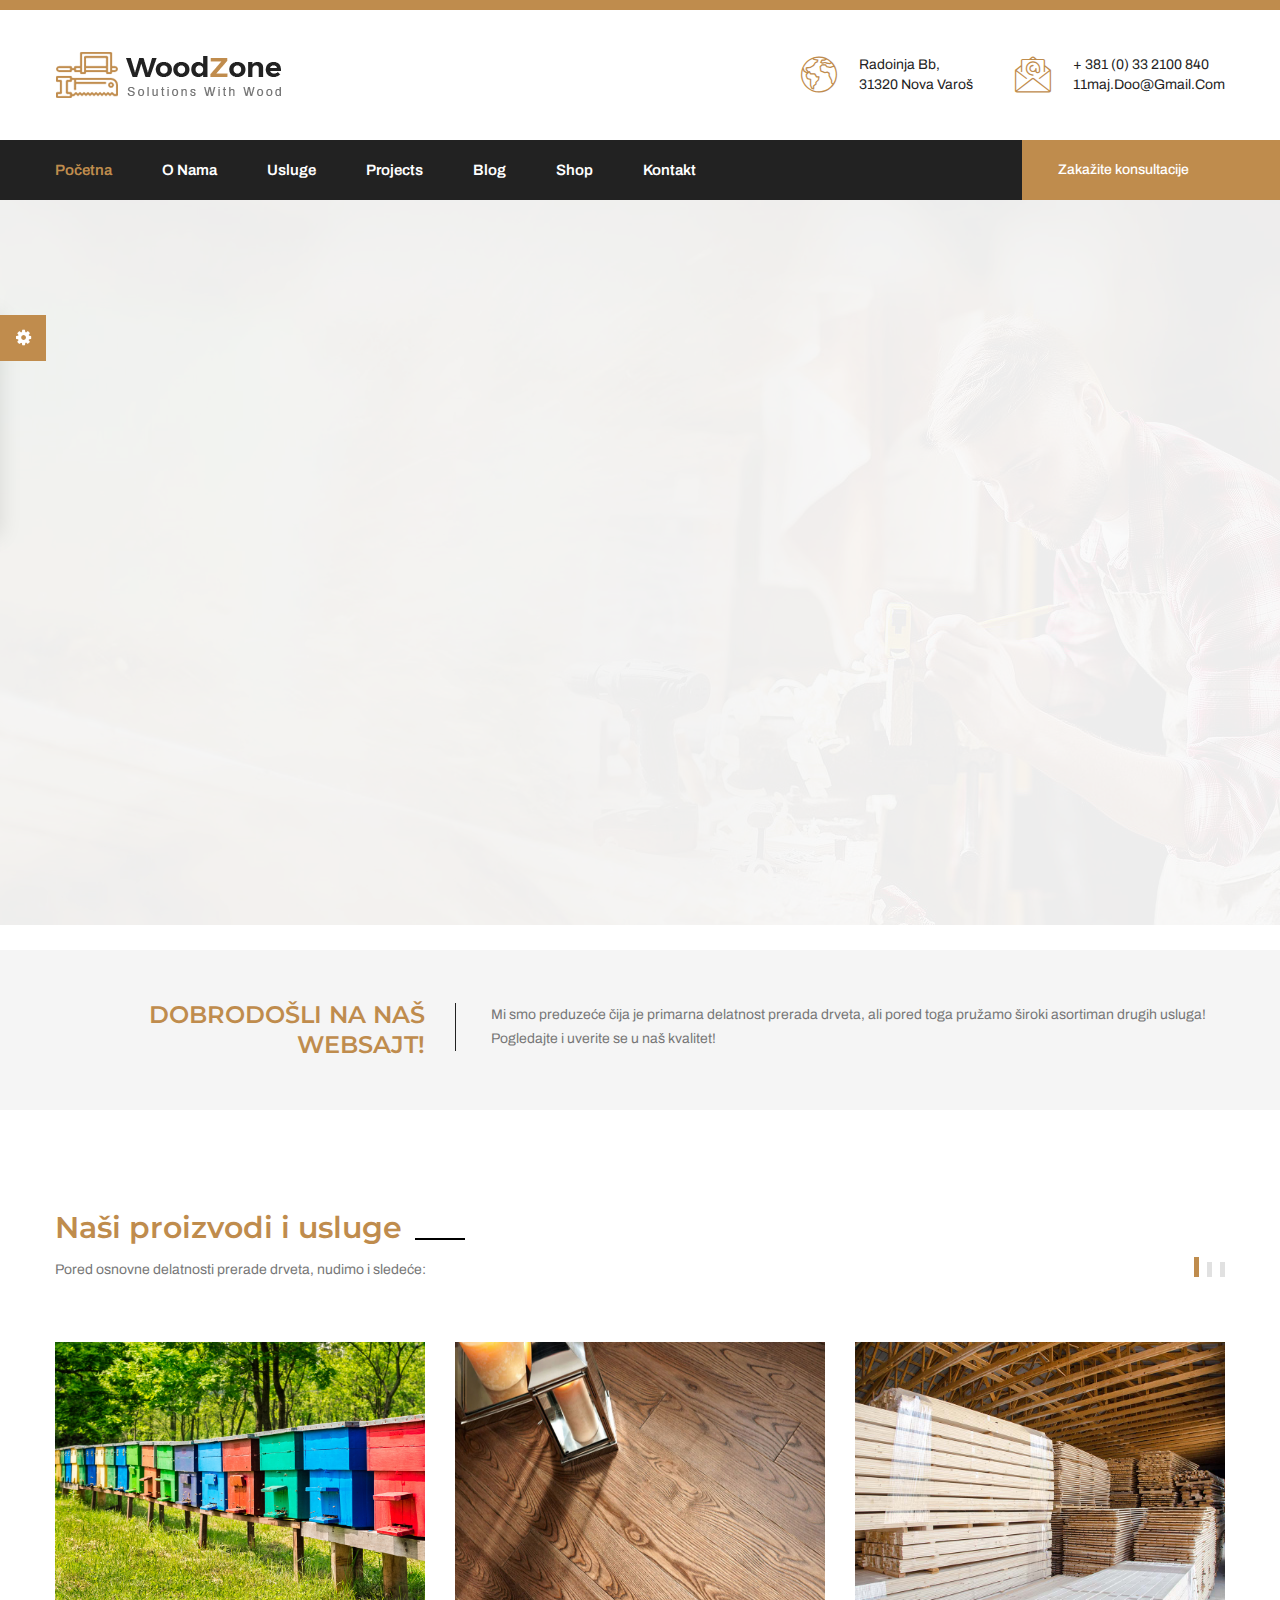
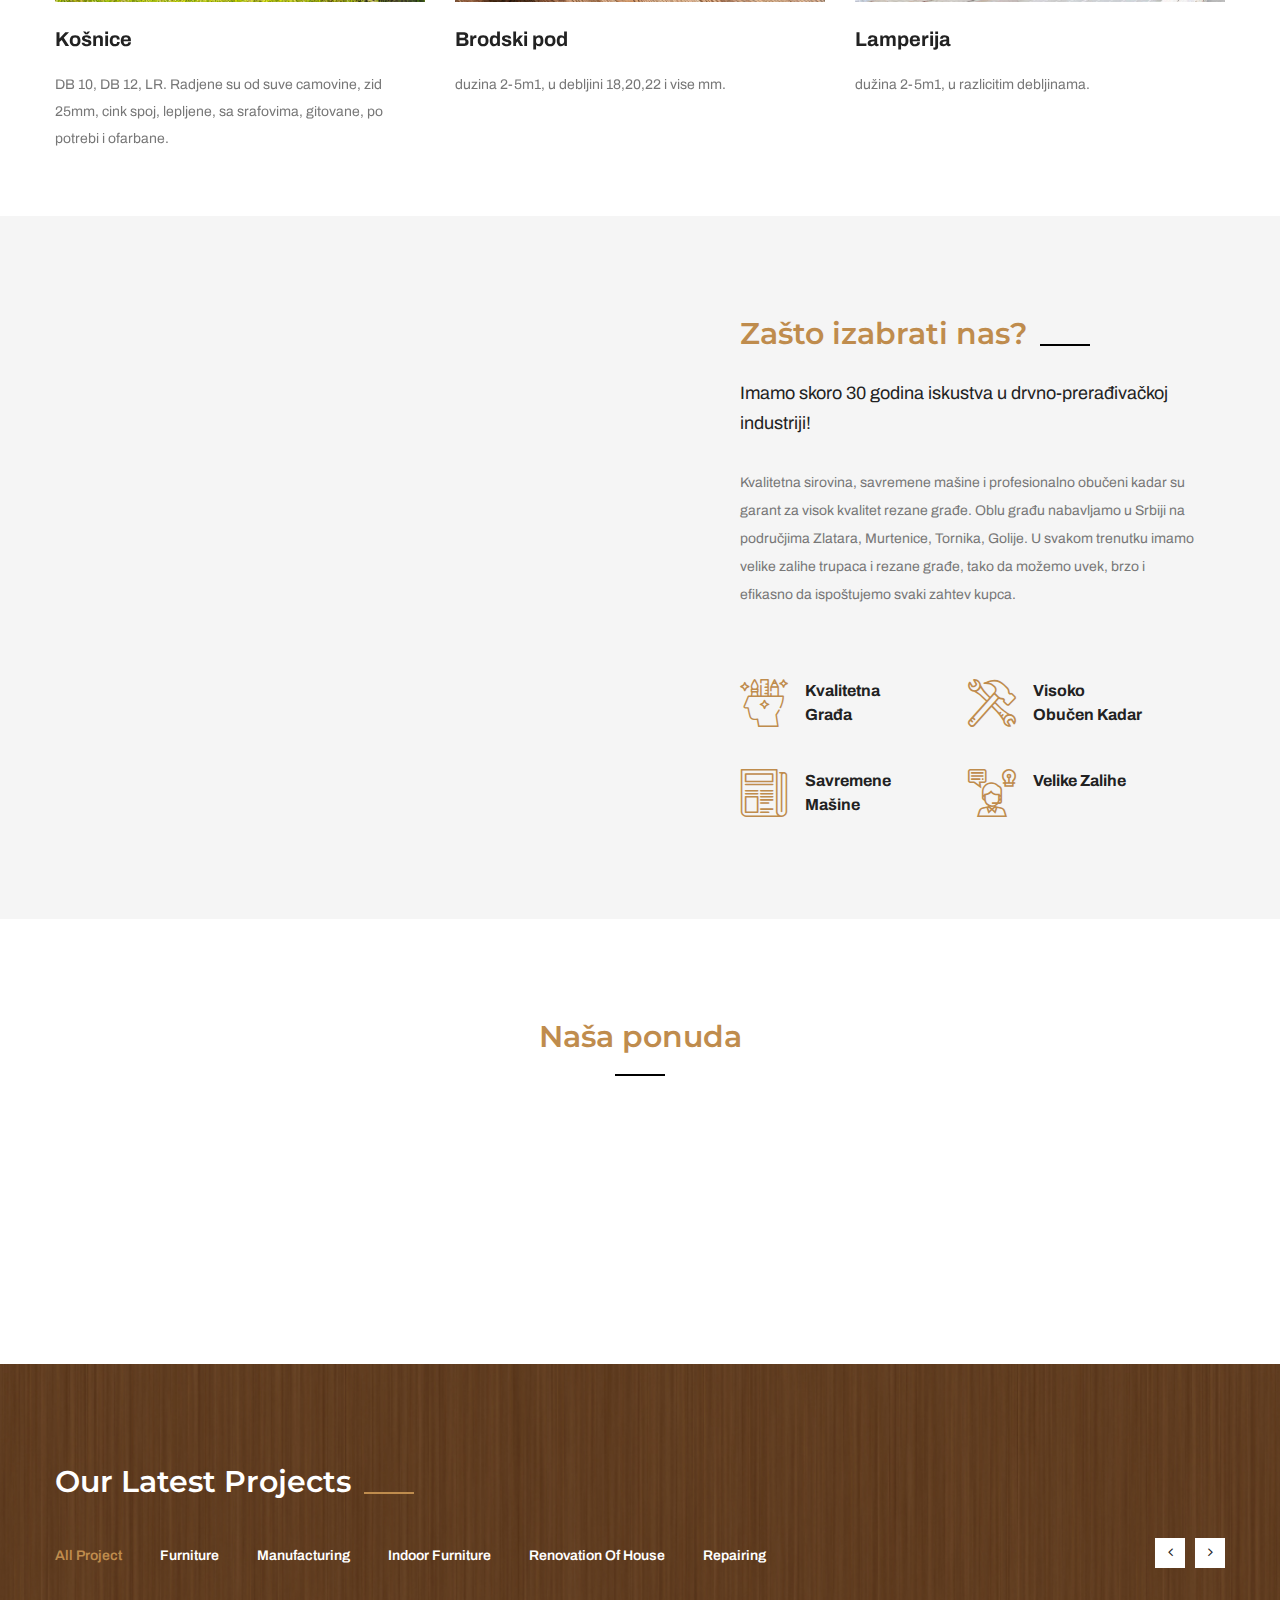
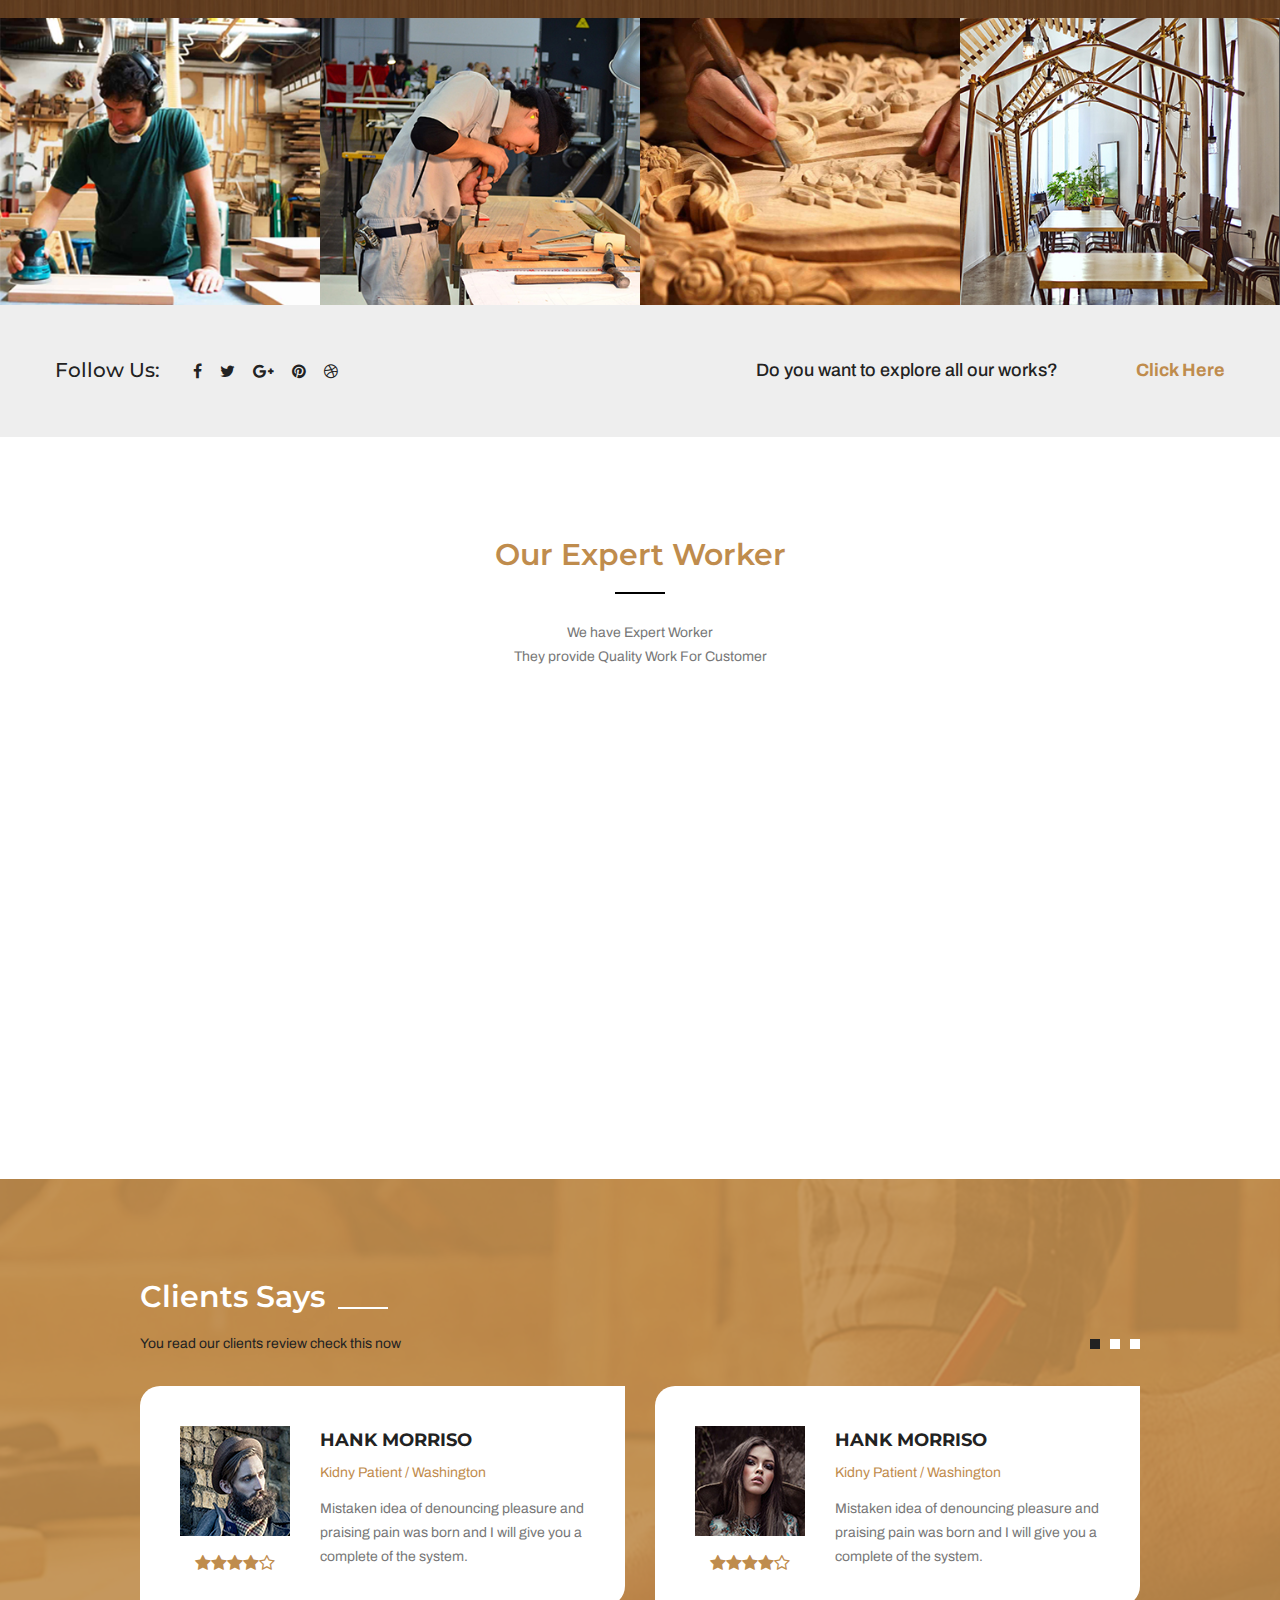
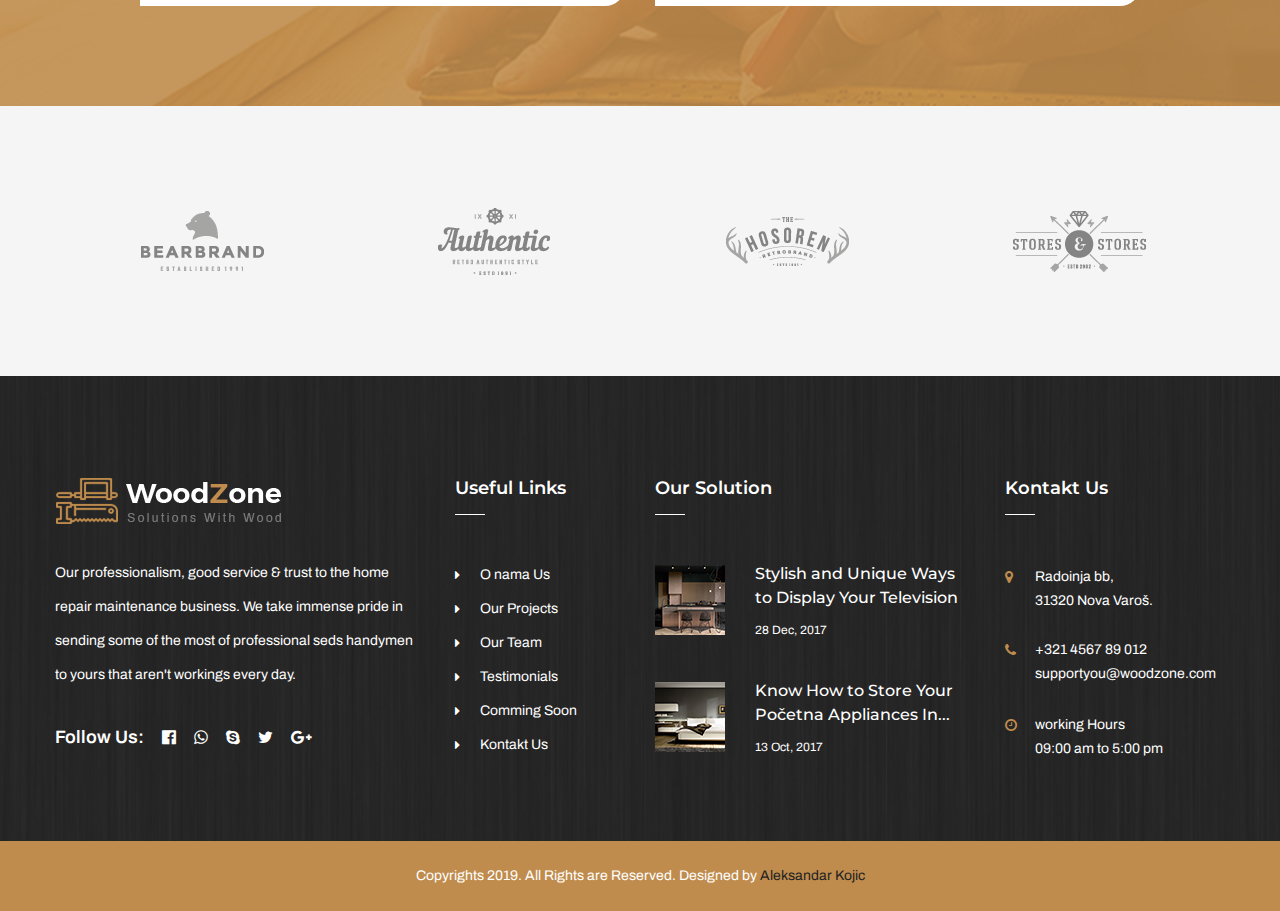
==== commit 5075d845: "dorada" ====
--- a/index.html
+++ b/index.html
@@ -3,7 +3,7 @@
 
 <head>
     <meta charset="utf-8">
-    <title>Woodzone - Solutions With Wood HTML Template | Home Page 01</title>
+    <title>Woodzone - Solutions With Wood HTML Template | Početna Page 01</title>
     <!-- Stylesheets -->
     <link href="css/bootstrap.css" rel="stylesheet">
     <link href="plugins/revolution/css/settings.css" rel="stylesheet" type="text/css">
@@ -61,8 +61,8 @@
                             <div class="upper-column info-box">
                                 <div class="icon-box"><span class="flaticon-worldwide"></span></div>
                                 <ul>
-                                    <li>Structure Avenue,</li>
-                                    <li>Melbourne City, Austalia</li>
+                                    <li>Radoinja bb,</li>
+                                    <li>31320 Nova Varoš</li>
                                 </ul>
                             </div>
 
@@ -70,8 +70,8 @@
                             <div class="upper-column info-box">
                                 <div class="icon-box"><span class="flaticon-email"></span></div>
                                 <ul>
-                                    <li>(+91) 590 780 123</li>
-                                    <li><a href="#">demo@woodzone.com</a></li>
+                                    <li>+ 381 (0) 33 2100 840</li>
+                                    <li><a href="maito:11maj.doo@gmail.com">11maj.doo@gmail.com</a></li>
                                 </ul>
                             </div>
                         </div>
@@ -97,42 +97,22 @@
 
                                 <div class="collapse navbar-collapse clearfix" id="navbarSupportedContent">
                                     <ul class="navigation clearfix">
-                                        <li class="current dropdown"><a href="#">Home</a>
-                                            <ul>
-                                                <li><a href="index.html">Home page 01</a></li>
-                                                <li><a href="index-2.html">Home page 02</a></li>
-                                                <li class="dropdown"><a href="#">Header Styles</a>
-                                                    <ul>
-                                                        <li><a href="index.html">Header Style One</a></li>
-                                                        <li><a href="index-2.html">Header Style Two</a></li>
-                                                    </ul>
-                                                </li>
-                                            </ul>
+                                        <li class="current">
+                                            <a href="index.html">Početna</a>
                                         </li>
-                                        <li class="dropdown"><a href="#">About </a>
-                                            <ul>
-                                                <li><a href="about.html">About Us</a></li>
-                                                <li><a href="team.html">Team</a></li>
-                                                <li><a href="pricing.html">Price List</a></li>
-                                            </ul>
+                                        <li>
+                                            <a href="about.html">O nama </a>
                                         </li>
-                                        <li class="dropdown"><a href="#">Services</a>
-                                            <ul>
-                                                <li><a href="services.html">All Services</a></li>
-                                                <li><a href="service-detail.html">General Carpentry</a></li>
-                                                <li><a href="service-detail.html">Hang Paintings</a></li>
-                                                <li><a href="service-detail.html">Furniture Design</a></li>
-                                                <li><a href="service-detail.html">Commercial work</a></li>
-                                                <li><a href="service-detail.html">Furniture Remodeling</a></li>
-                                            </ul>
+                                        <li>
+                                            <a href="services.html">Usluge</a>
                                         </li>
-                                        <li class="dropdown"><a href="#">Projects</a>
+                                        <li><a href="#">Projects</a>
                                             <ul>
                                                 <li><a href="projects.html">Projects</a></li>
                                                 <li><a href="project-detail.html">Projects Detail</a></li>
                                             </ul>
                                         </li>
-                                        <li class="dropdown"><a href="#">Blog</a>
+                                        <li><a href="#">Blog</a>
                                             <ul>
                                                 <li><a href="blog.html">Blog</a></li>
                                                 <li><a href="blog-detail.html">Blog Detail</a></li>
@@ -147,7 +127,7 @@
                                                 <li><a href="login.html">Register / Login</a></li>
                                             </ul>
                                         </li>
-                                        <li><a href="contact.html">Contact</a></li>
+                                        <li><a href="contact.html">Kontakt</a></li>
                                     </ul>
                                 </div>
                             </nav><!-- Main Menu End-->
@@ -155,22 +135,9 @@
 
                         <!-- Outer Box -->
                         <div class="outer-box">
-                            <!--Search Box-->
-                            <div class="search-box-outer">
-                                <div class="search-box">
-                                    <form method="post" action="blog.html">
-                                        <div class="form-group">
-                                            <input type="search" name="search-field" value="" placeholder="Search....."
-                                                required>
-                                            <button type="submit"><span class="icon fa fa-search"></span></button>
-                                        </div>
-                                    </form>
-                                </div>
-                            </div>
-
                             <!-- Btn Box -->
                             <div class="btn-box">
-                                <a href="about.html" class="theme-btn btn-style-one">Get an Appointment</a>
+                                <a href="about.html" class="theme-btn btn-style-one">Zakažite konsultacije</a>
                             </div>
                         </div>
                     </div>
@@ -191,57 +158,25 @@
                         <nav class="main-menu">
                             <div class="navbar-collapse show collapse clearfix">
                                 <ul class="navigation clearfix">
-                                    <li class="dropdown"><a href="#">Home</a>
-                                        <ul>
-                                            <li><a href="index.html">Home page 01</a></li>
-                                            <li><a href="index-2.html">Home page 02</a></li>
-                                            <li class="dropdown"><a href="#">Header Styles</a>
-                                                <ul>
-                                                    <li><a href="index.html">Header Style One</a></li>
-                                                    <li><a href="index-2.html">Header Style Two</a></li>
-                                                </ul>
-                                            </li>
-                                        </ul>
+                                    <li class="current"><a href="index.html">Početna</a>
                                     </li>
-                                    <li class="dropdown"><a href="#">About </a>
-                                        <ul>
-                                            <li><a href="about.html">About Us</a></li>
-                                            <li><a href="team.html">Team</a></li>
-                                            <li><a href="pricing.html">Price List</a></li>
-                                        </ul>
+                                    <li><a href="about.html">O nama </a>
                                     </li>
-                                    <li class="dropdown"><a href="#">Services</a>
-                                        <ul>
-                                            <li><a href="services.html">All Services</a></li>
-                                            <li><a href="service-detail.html">General Carpentry</a></li>
-                                            <li><a href="service-detail.html">Hang Paintings</a></li>
-                                            <li><a href="service-detail.html">Furniture Design</a></li>
-                                            <li><a href="service-detail.html">Commercial work</a></li>
-                                            <li><a href="service-detail.html">Furniture Remodeling</a></li>
-                                        </ul>
+                                    <li><a href="services.html">Usluge</a>
                                     </li>
-                                    <li class="dropdown"><a href="#">Projects</a>
+                                    <li><a href="#">Projects</a>
                                         <ul>
                                             <li><a href="projects.html">Projects</a></li>
                                             <li><a href="project-detail.html">Projects Detail</a></li>
                                         </ul>
                                     </li>
-                                    <li class="dropdown"><a href="#">Blog</a>
+                                    <li><a href="#">Blog</a>
                                         <ul>
                                             <li><a href="blog.html">Blog</a></li>
                                             <li><a href="blog-detail.html">Blog Detail</a></li>
                                         </ul>
                                     </li>
-                                    <li class="dropdown"><a href="#">shop</a>
-                                        <ul>
-                                            <li><a href="products.html">Our Products</a></li>
-                                            <li><a href="product-single.html">Product Details</a></li>
-                                            <li><a href="shopping-cart.html">Shopping Cart</a></li>
-                                            <li><a href="checkout.html">Checkout</a></li>
-                                            <li><a href="login.html">Register / Login</a></li>
-                                        </ul>
-                                    </li>
-                                    <li><a href="contact.html">Contact</a></li>
+                                    <li><a href="contact.html">Kontakt</a></li>
                                 </ul>
                             </div>
                         </nav><!-- Main Menu End-->
@@ -301,7 +236,7 @@
                                 <div class="btn-box">
                                     <a href="Product.html.html" class="theme-btn btn-style-one"><span>Check
                                             Service</span></a>
-                                    <a href="content.html" class="theme-btn btn-style-two"><span>Contact Us</span></a>
+                                    <a href="content.html" class="theme-btn btn-style-two"><span>Kontakt Us</span></a>
                                 </div>
                             </div>
                         </li>
@@ -351,7 +286,7 @@
                                 <div class="btn-box">
                                     <a href="Product.html.html" class="theme-btn btn-style-one"><span>Check
                                             Service</span></a>
-                                    <a href="content.html" class="theme-btn btn-style-two"><span>Contact Us</span></a>
+                                    <a href="content.html" class="theme-btn btn-style-two"><span>Kontakt Us</span></a>
                                 </div>
                             </div>
                         </li>
@@ -377,7 +312,7 @@
         </section>
         <!-- End Welcome -->
 
-        <!-- Services Section -->
+        <!-- Usluge Section -->
         <section class="services-section">
             <div class="auto-container">
                 <div class="sec-title">
@@ -495,10 +430,10 @@
                 </div>
             </div>
         </section>
-        <!--End Services Section -->
-
-           <!--Fluid Section One-->
-    <section class="fluid-section-one">
+        <!--End Usluge Section -->
+
+        <!--Fluid Section One-->
+        <section class="fluid-section-one">
             <div class="outer-container clearfix">
                 <!--Image Column-->
                 <div class="image-column wow fadeIn" style="background-image:url(images/resource/image-1.jpg);">
@@ -512,53 +447,60 @@
                         </div>
                         <div class="text">
                             <p><strong>Imamo skoro 30 godina iskustva u drvno-prerađivačkoj industriji!</strong></p>
-                            <p>Kvalitetna sirovina, savremene mašine i profesionalno obučeni kadar su garant za visok kvalitet rezane građe. Oblu građu nabavljamo u Srbiji na područjima Zlatara, Murtenice, Tornika, Golije. U svakom trenutku imamo velike zalihe trupaca i rezane građe, tako da možemo uvek, brzo i efikasno da ispoštujemo svaki zahtev kupca. </p>
-                        </div>
-    
+                            <p>Kvalitetna sirovina, savremene mašine i profesionalno obučeni kadar su garant za visok
+                                kvalitet rezane građe. Oblu građu nabavljamo u Srbiji na područjima Zlatara, Murtenice,
+                                Tornika, Golije. U svakom trenutku imamo velike zalihe trupaca i rezane građe, tako da
+                                možemo uvek, brzo i efikasno da ispoštujemo svaki zahtev kupca. </p>
+                        </div>
+
                         <ul class="services clearfix">
-                            <li><span class="icon flaticon-think"></span> <a href="service-detail.html">Kvalitetna građa</a></li>
-                            <li><span class="icon flaticon-tools"></span> <a href="service-detail.html">Visoko obučen kadar</a></li>
-                            <li><span class="icon flaticon-newspaper-1"></span> <a href="service-detail.html">Savremene mašine</a></li>
-                            <li><span class="icon flaticon-customer-service-1"></span> <a href="service-detail.html">Velike zalihe</a></li>
+                            <li><span class="icon flaticon-think"></span> <a href="service-detail.html">Kvalitetna
+                                    građa</a></li>
+                            <li><span class="icon flaticon-tools"></span> <a href="service-detail.html">Visoko obučen
+                                    kadar</a></li>
+                            <li><span class="icon flaticon-newspaper-1"></span> <a href="service-detail.html">Savremene
+                                    mašine</a></li>
+                            <li><span class="icon flaticon-customer-service-1"></span> <a
+                                    href="service-detail.html">Velike zalihe</a></li>
                         </ul>
                     </div>
                 </div>
             </div>
         </section>
         <!-- End Fluid Section -->
-    
+
         <!-- Work Section -->
         <section class="work-section">
             <div class="auto-container">
                 <div class="sec-title text-center">
                     <h2>Naša ponuda</h2>
                 </div>
-    
+
                 <div class="work-area clearfix">
                     <!-- Work Block -->
                     <div class="work-block wow fadeInUp">
                         <div class="icon-box"><span class="icon flaticon-file"></span></div>
                         <div class="text">Proizvodnja rezane građe</div>
                     </div>
-    
+
                     <!-- Work Block -->
                     <div class="work-block wow fadeInUp" data-wow-delay="300ms">
                         <div class="icon-box"><span class="icon flaticon-sketch-3"></span></div>
                         <div class="text">Eksploatacija oble građe</div>
                     </div>
-    
+
                     <!-- Work Block -->
                     <div class="work-block wow fadeInUp" data-wow-delay="600ms">
                         <div class="icon-box"><span class="icon flaticon-helmet"></span></div>
                         <div class="text">Hoblovanje daske i krovnih konstrukcija</div>
                     </div>
-    
+
                     <!-- Work Block -->
                     <div class="work-block wow fadeInUp" data-wow-delay="900ms">
                         <div class="icon-box"><span class="icon flaticon-coin"></span></div>
                         <div class="text">Usluzno sušenje građe</div>
                     </div>
-    
+
                     <!-- Work Block -->
                     <div class="work-block wow fadeInUp" data-wow-delay="1200ms">
                         <div class="icon-box"><span class="icon flaticon-valet"></span></div>
@@ -1559,12 +1501,12 @@
                                         <h2 class="widget-title">Useful Links</h2>
                                         <div class="widget-content">
                                             <ul class="list clearfix">
-                                                <li><a href="#">About Us</a></li>
+                                                <li><a href="#">O nama Us</a></li>
                                                 <li><a href="#">Our Projects</a></li>
                                                 <li><a href="#">Our Team</a></li>
                                                 <li><a href="#">Testimonials</a></li>
                                                 <li><a href="#">Comming Soon</a></li>
-                                                <li><a href="#">Contact Us</a></li>
+                                                <li><a href="#">Kontakt Us</a></li>
                                             </ul>
                                         </div>
                                     </div>
@@ -1592,7 +1534,7 @@
                                             <div class="post">
                                                 <div class="thumb"><a href="blog-detail.html"><img
                                                             src="images/resource/post-thumb-2.jpg" alt=""></a></div>
-                                                <h4><a href="blog-detail.html">Know How to Store Your Home Appliances
+                                                <h4><a href="blog-detail.html">Know How to Store Your Početna Appliances
                                                         In...</a></h4>
                                                 <span class="date">13 Oct, 2017</span>
                                             </div>
@@ -1603,11 +1545,11 @@
                                 <!--Footer Column-->
                                 <div class="footer-column col-xl-5 col-lg-6 col-md-6 col-sm-12">
                                     <div class="footer-widget contact-widget">
-                                        <h2 class="widget-title">Contact Us</h2>
+                                        <h2 class="widget-title">Kontakt Us</h2>
                                         <div class="widget-content">
                                             <ul class="contact-list">
-                                                <li><span class="fa fa-map-marker"></span> Structure Avenue,
-                                                    <br>Melbourne City, Austalia.</li>
+                                                <li><span class="fa fa-map-marker"></span> Radoinja bb,
+                                                    <br>31320 Nova Varoš.</li>
                                                 <li><span class="fa fa-phone"></span>+321 4567 89 012 <br><a
                                                         href="#">supportyou@woodzone.com</a></li>
                                                 <li><span class="fa fa-clock-o"></span>working Hours <br> 09:00 am to
@@ -1625,7 +1567,7 @@
             <!--Footer Bottom-->
             <div class="footer-bottom">
                 <div class="auto-container">
-                    <div class="copyright-text">Copyrights 2019. All Rights are Reserved by <a href="#">Yogsthemes</a>
+                    <div class="copyright-text">Copyrights 2019. All Rights are Reserved. Designed by  <a href="mailto:webaj.info@gmail.com">Aleksandar Kojic</a>
                     </div>
                 </div>
             </div>
--- a/css/style.css
+++ b/css/style.css
@@ -8,8 +8,8 @@
 5. Page Title 
 6. Main Slider
 7. Welcome Area
-8. About us
-9. Services Section / Two
+8. O nama us
+9. Usluge Section / Two
 10. Service Detail
 11. Fluid Section One
 12. Work Section
@@ -36,8 +36,8 @@
 33. CheckOut Section
 34. Cart Section
 35. Login Section
-36. Contact Page Section
-37. Contact Map Section
+36. Kontakt Page Section
+37. Kontakt Map Section
 **********************************************/
 
 /*** 
@@ -1396,7 +1396,7 @@
 /*** 
 
 ====================================================================
-		About us
+		O nama us
 ====================================================================
 
 ***/
@@ -1568,7 +1568,7 @@
 /*** 
 
 ====================================================================
-		Services Section
+		Usluge Section
 ====================================================================
 
 ***/
@@ -1753,7 +1753,7 @@
 /*** 
 
 ====================================================================
-			Services Section Two
+			Usluge Section Two
 ====================================================================
 
 ***/
@@ -5025,7 +5025,7 @@
 
 }
 
-/*=== About Widget ===*/
+/*=== O nama Widget ===*/
 .main-footer .about-widget{
 	position: relative;
 }
@@ -5204,7 +5204,7 @@
 	color: #ffffff;
 }
 
-/*=== Contact Widget ===*/
+/*=== Kontakt Widget ===*/
 
 .contact-widget{
 	position: relative;
@@ -5725,7 +5725,7 @@
 	color: #ffffff;
 }
 
-/*Services Sidebar*/
+/*Usluge Sidebar*/
 .sidebar-side .services-sidebar{
 	position: relative;
 	padding: 0;
@@ -8016,7 +8016,7 @@
 /*** 
 
 ====================================================================
-				Contact Page Section
+				Kontakt Page Section
 ====================================================================
 
 ***/
@@ -8181,7 +8181,7 @@
 /*** 
 
 ====================================================================
-	Contact Map Section
+	Kontakt Map Section
 ====================================================================
 
  ***/
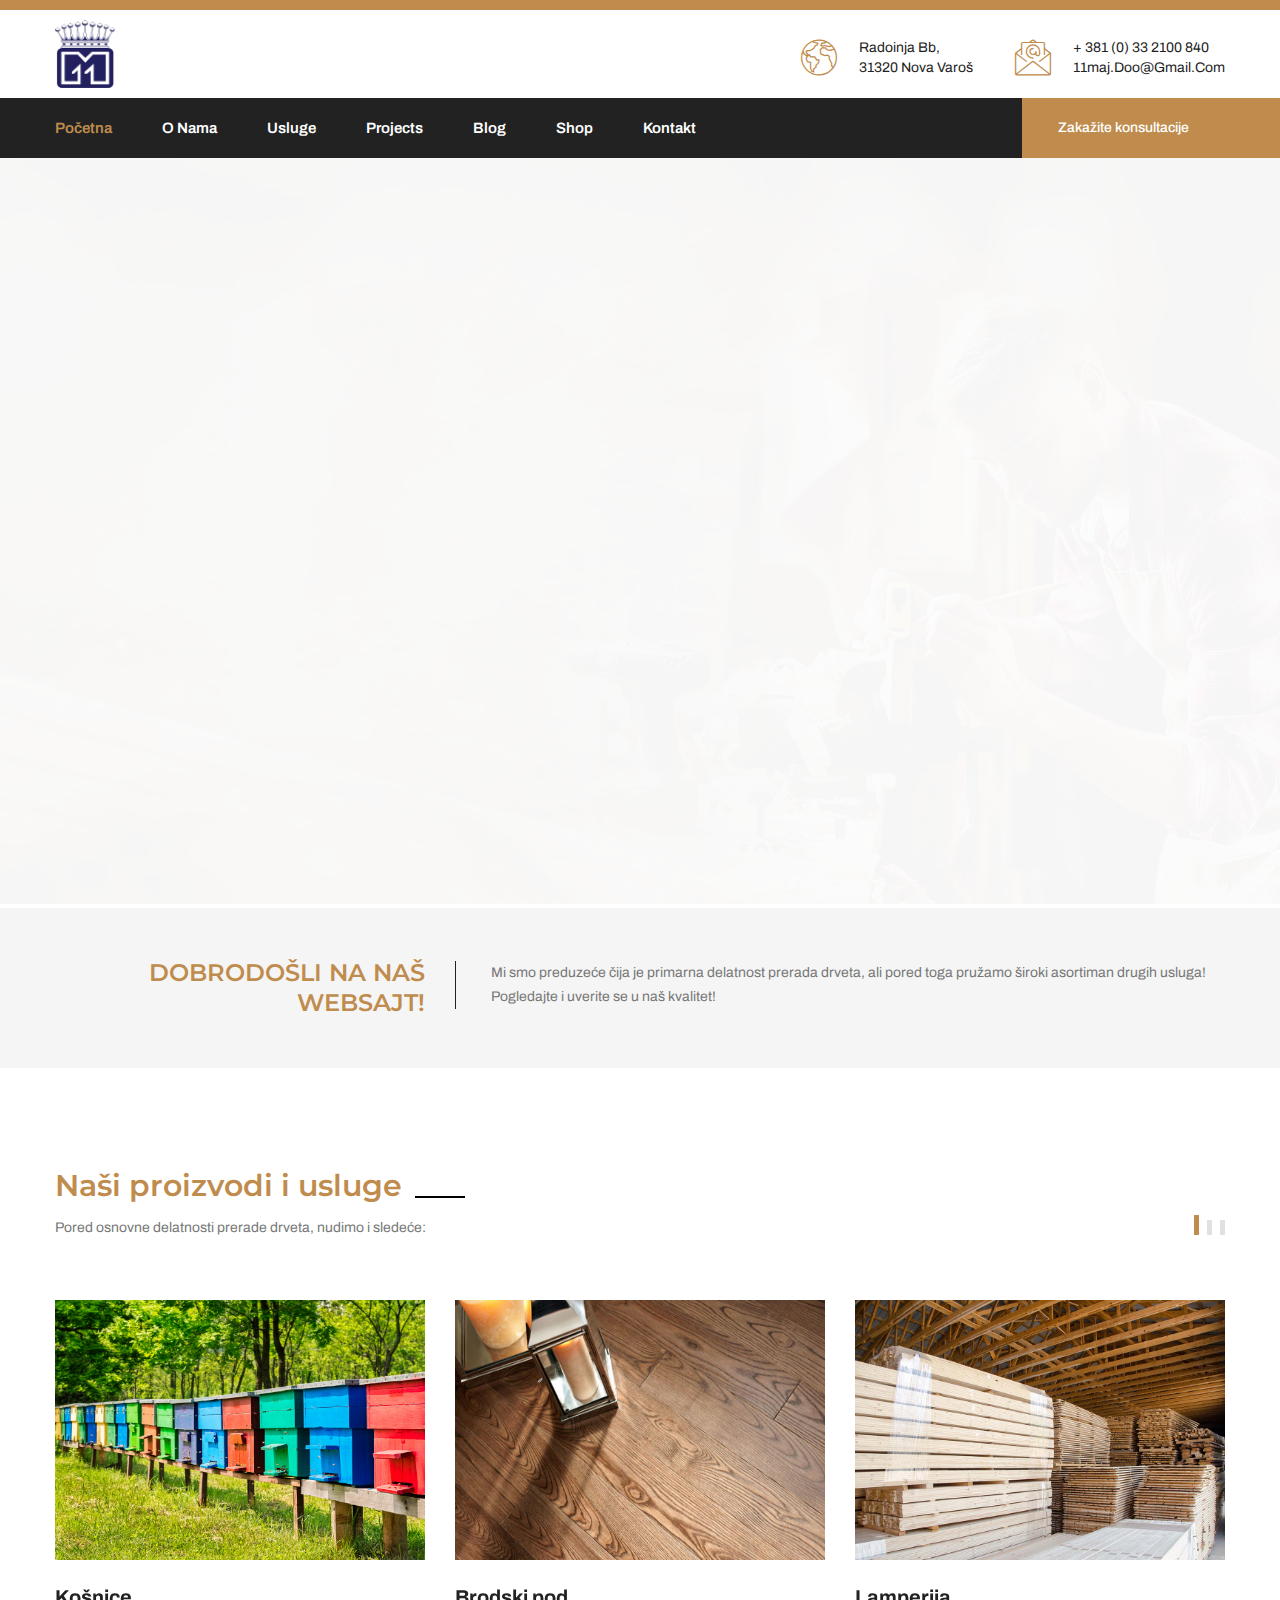
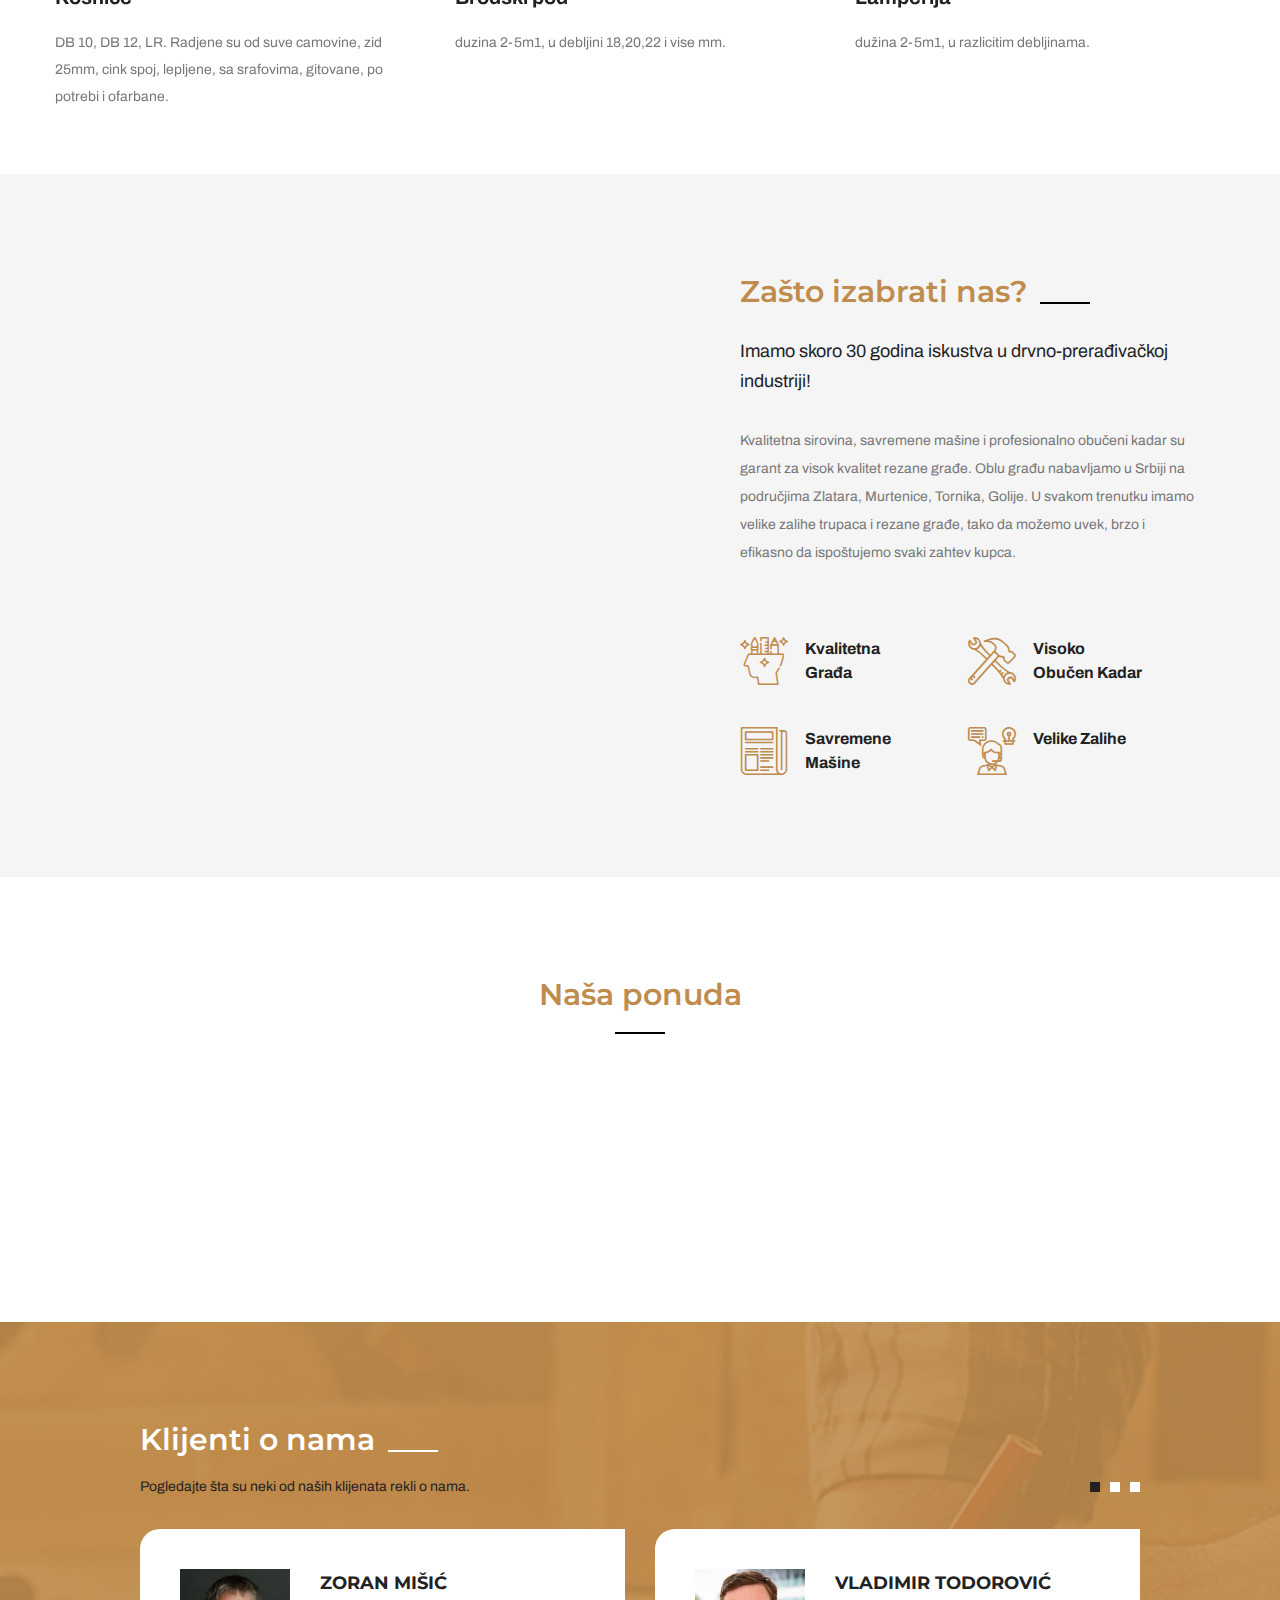
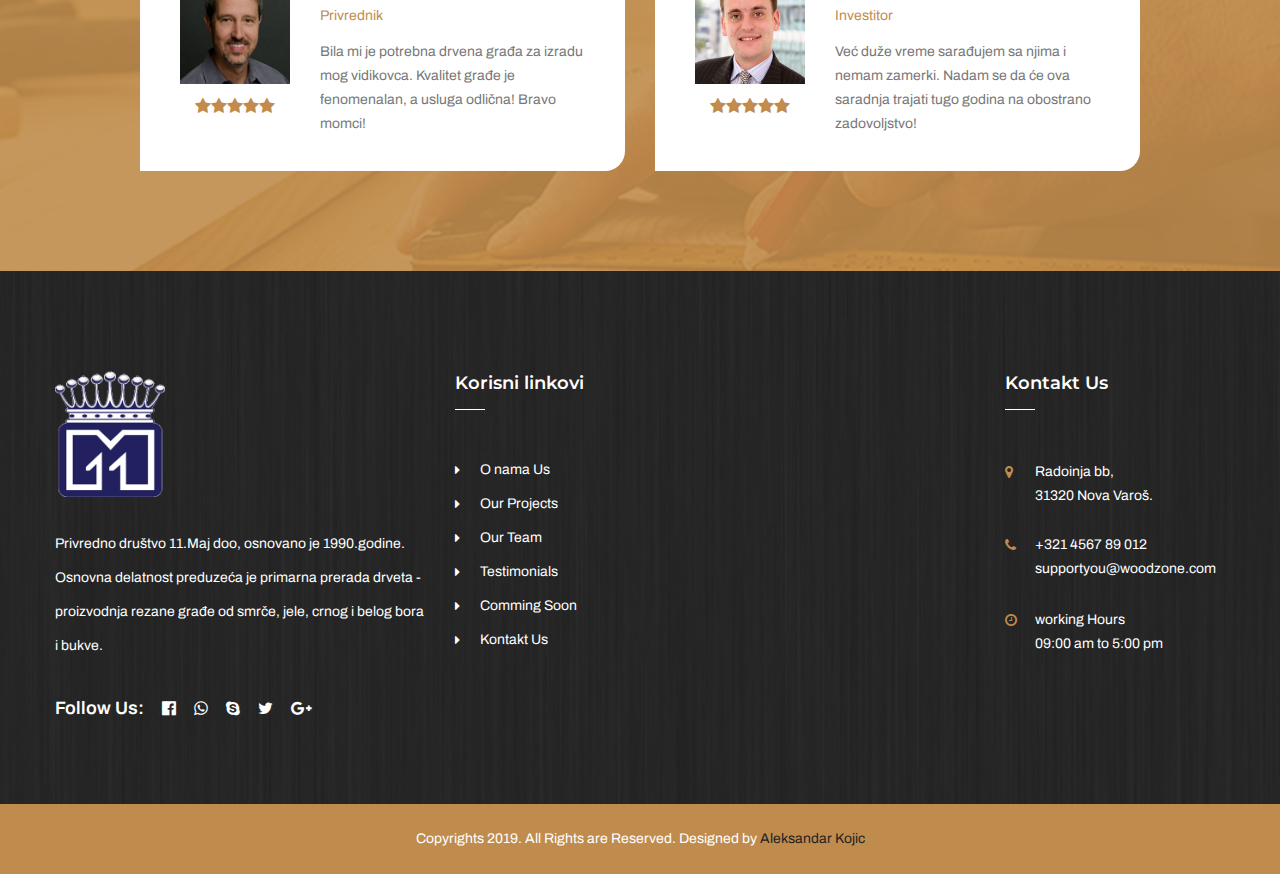
==== commit 01080527: "prvi deo projekta" ====
--- a/index.html
+++ b/index.html
@@ -48,7 +48,7 @@
         <header class="main-header">
 
             <!-- Header Upper -->
-            <div class="header-upper">
+            <div class="header-upper hidden-xs">
                 <div class="auto-container">
                     <div class="clearfix">
 
@@ -212,7 +212,7 @@
                                 data-hoffset="['15','15','15','15']" data-voffset="['-100','-100','-100','-150']"
                                 data-x="['left','left','left','left']" data-y="['middle','middle','middle','middle']"
                                 data-frames='[{"delay":0,"split":"chars","splitdelay":0.05,"speed":2000,"frame":"0","from":"x:[105%];z:0;rX:45deg;rY:0deg;rZ:90deg;sX:1;sY:1;skX:0;skY:0;","mask":"x:0px;y:0px;s:inherit;e:inherit;","to":"o:1;","ease":"Power4.easeInOut"},{"delay":"wait","speed":300,"frame":"999","to":"auto:auto;","ease":"Power3.easeInOut"}]'>
-                                <h2>Quality woodzone Product <br> For Your Demond</h2>
+                                <h2>Dobrodošli na naš websajt!</h2>
                             </div>
 
                             <div class="tp-caption" data-paddingbottom="[0,0,0,0]" data-paddingleft="[0,0,0,0]"
@@ -222,8 +222,8 @@
                                 data-voffset="['15','15','15','15']" data-x="['left','left','left','left']"
                                 data-y="['middle','middle','middle','middle']"
                                 data-frames='[{"from":"y:[100%];z:0;rX:0deg;rY:0;rZ:0;sX:1;sY:1;skX:0;skY:0;","mask":"x:0px;y:0px;s:inherit;e:inherit;","speed":1500,"to":"o:1;","delay":1000,"ease":"Power3.easeInOut"},{"delay":"wait","speed":1000,"to":"auto:auto;","mask":"x:0;y:0;s:inherit;e:inherit;","ease":"Power3.easeInOut"}]'>
-                                <div class="text">From 1984, we have worked tirelessly to earan our reputation for
-                                    quality and dependability in all woodzone products we offer.</div>
+                                <div class="text">Privredno društvo 11.Maj doo, osnovano je 1990.godine. Nudimo široki
+                                    asortiman proizvoda i usluga. Posetite nas i uverite se u kvalitet istih.</div>
                             </div>
 
                             <div class="tp-caption" data-paddingbottom="[0,0,0,0]" data-paddingleft="[0,0,0,0]"
@@ -234,9 +234,8 @@
                                 data-y="['middle','middle','middle','middle']"
                                 data-frames='[{"from":"y:[100%];z:0;rX:0deg;rY:0;rZ:0;sX:1;sY:1;skX:0;skY:0;","mask":"x:0px;y:0px;s:inherit;e:inherit;","speed":1500,"to":"o:1;","delay":1000,"ease":"Power3.easeInOut"},{"delay":"wait","speed":1000,"to":"auto:auto;","mask":"x:0;y:0;s:inherit;e:inherit;","ease":"Power3.easeInOut"}]'>
                                 <div class="btn-box">
-                                    <a href="Product.html.html" class="theme-btn btn-style-one"><span>Check
-                                            Service</span></a>
-                                    <a href="content.html" class="theme-btn btn-style-two"><span>Kontakt Us</span></a>
+                                    <a href="services.html" class="theme-btn btn-style-one"><span>Naše usluge</span></a>
+                                    <a href="contact.html" class="theme-btn btn-style-two"><span>Kontakt</span></a>
                                 </div>
                             </div>
                         </li>
@@ -262,7 +261,7 @@
                                 data-hoffset="['15','15','15','15']" data-voffset="['-100','-100','-100','-150']"
                                 data-x="['left','left','left','left']" data-y="['middle','middle','middle','middle']"
                                 data-frames='[{"delay":0,"split":"chars","splitdelay":0.05,"speed":2000,"frame":"0","from":"x:[105%];z:0;rX:45deg;rY:0deg;rZ:90deg;sX:1;sY:1;skX:0;skY:0;","mask":"x:0px;y:0px;s:inherit;e:inherit;","to":"o:1;","ease":"Power4.easeInOut"},{"delay":"wait","speed":300,"frame":"999","to":"auto:auto;","ease":"Power3.easeInOut"}]'>
-                                <h2>Quality woodzone Product <br> For Your Demond</h2>
+                                <h2>Kvalitet, brzina i <br> pouzdanost</h2>
                             </div>
 
                             <div class="tp-caption" data-paddingbottom="[0,0,0,0]" data-paddingleft="[0,0,0,0]"
@@ -272,8 +271,9 @@
                                 data-voffset="['15','15','15','15']" data-x="['left','left','left','left']"
                                 data-y="['middle','middle','middle','middle']"
                                 data-frames='[{"from":"y:[100%];z:0;rX:0deg;rY:0;rZ:0;sX:1;sY:1;skX:0;skY:0;","mask":"x:0px;y:0px;s:inherit;e:inherit;","speed":1500,"to":"o:1;","delay":1000,"ease":"Power3.easeInOut"},{"delay":"wait","speed":1000,"to":"auto:auto;","mask":"x:0;y:0;s:inherit;e:inherit;","ease":"Power3.easeInOut"}]'>
-                                <div class="text">From 1984, we have worked tirelessly to earan our reputation for
-                                    quality and dependability in all woodzone products we offer.</div>
+                                <div class="text">Pored rezane građe, u svakom momentu možemo da vam ponudimo uslugu:
+                                    rezanja oble građe, eksploataciju oble građe, hoblovanje daske i krovnih
+                                    konstrukcija, usluzno sušenje građe i prevoz robe. </div>
                             </div>
 
                             <div class="tp-caption" data-paddingbottom="[0,0,0,0]" data-paddingleft="[0,0,0,0]"
@@ -284,9 +284,8 @@
                                 data-y="['middle','middle','middle','middle']"
                                 data-frames='[{"from":"y:[100%];z:0;rX:0deg;rY:0;rZ:0;sX:1;sY:1;skX:0;skY:0;","mask":"x:0px;y:0px;s:inherit;e:inherit;","speed":1500,"to":"o:1;","delay":1000,"ease":"Power3.easeInOut"},{"delay":"wait","speed":1000,"to":"auto:auto;","mask":"x:0;y:0;s:inherit;e:inherit;","ease":"Power3.easeInOut"}]'>
                                 <div class="btn-box">
-                                    <a href="Product.html.html" class="theme-btn btn-style-one"><span>Check
-                                            Service</span></a>
-                                    <a href="content.html" class="theme-btn btn-style-two"><span>Kontakt Us</span></a>
+                                    <a href="services.html" class="theme-btn btn-style-one"><span>Naše usluge</span></a>
+                                    <a href="contact.html" class="theme-btn btn-style-two"><span>Kontakt</span></a>
                                 </div>
                             </div>
                         </li>
@@ -328,7 +327,7 @@
                                 <figure class="image"><img src="images/resource/service-1.jpg" alt=""></figure>
                             </div>
                             <div class="lower-content">
-                                <h3><a href="service-detail.html">Košnice</a></h3>
+                                <h3><a href="services.html">Košnice</a></h3>
                                 <div class="text">DB 10, DB 12, LR. Radjene su od suve camovine, zid 25mm, cink spoj,
                                     lepljene, sa srafovima, gitovane, po potrebi i ofarbane.</div>
                             </div>
@@ -342,7 +341,7 @@
                                 <figure class="image"><img src="images/resource/service-2.jpg" alt=""></figure>
                             </div>
                             <div class="lower-content">
-                                <h3><a href="service-detail.html">Brodski pod</a></h3>
+                                <h3><a href="services.html">Brodski pod</a></h3>
                                 <div class="text">duzina 2-5m1, u debljini 18,20,22 i vise mm.</div>
                             </div>
                         </div>
@@ -355,7 +354,7 @@
                                 <figure class="image"><img src="images/resource/service-3.jpg" alt=""></figure>
                             </div>
                             <div class="lower-content">
-                                <h3><a href="service-detail.html">Lamperija</a></h3>
+                                <h3><a href="services.html">Lamperija</a></h3>
                                 <div class="text">dužina 2-5m1, u razlicitim debljinama.</div>
                             </div>
                         </div>
@@ -368,7 +367,7 @@
                                 <figure class="image"><img src="images/resource/service-4.jpg" alt=""></figure>
                             </div>
                             <div class="lower-content">
-                                <h3><a href="service-detail.html">Brvna za drvene kuće</a></h3>
+                                <h3><a href="services.html">Brvna za drvene kuće</a></h3>
                                 <div class="text">dužina 2-6m1, debljina 50-100mm, sa jednim ili dva nuta.</div>
                             </div>
                         </div>
@@ -381,7 +380,7 @@
                                 <figure class="image"><img src="images/resource/service-5.jpg" alt=""></figure>
                             </div>
                             <div class="lower-content">
-                                <h3><a href="service-detail.html">Poluoblice</a></h3>
+                                <h3><a href="services.html">Poluoblice</a></h3>
                                 <div class="text">za gradnju i oblaganje objekata. Duzina 2-6m1, debljina 30-100mm, sa
                                     jednim, ili dva nuta.</div>
                             </div>
@@ -395,7 +394,7 @@
                                 <figure class="image"><img src="images/resource/service-6.jpg" alt=""></figure>
                             </div>
                             <div class="lower-content">
-                                <h3><a href="service-detail.html">Lajsne</a></h3>
+                                <h3><a href="services.html">Lajsne</a></h3>
                                 <div class="text">nudimo lajsne različitih oblika i dimenzija.</div>
                             </div>
                         </div>
@@ -408,7 +407,7 @@
                                 <figure class="image"><img src="images/resource/service-7.jpg" alt=""></figure>
                             </div>
                             <div class="lower-content">
-                                <h3><a href="service-detail.html">Remenate</a></h3>
+                                <h3><a href="services.html">Remenate</a></h3>
                                 <div class="text">pored toga i specijalne elemente i drvene oplate za građevinsku
                                     operativu</div>
                             </div>
@@ -422,7 +421,7 @@
                                 <figure class="image"><img src="images/resource/service-8.jpg" alt=""></figure>
                             </div>
                             <div class="lower-content">
-                                <h3><a href="service-detail.html">Sve vrste paleta</a></h3>
+                                <h3><a href="services.html">Sve vrste paleta</a></h3>
                                 <div class="text">velike zalihe svih svrta paleta</div>
                             </div>
                         </div>
@@ -454,14 +453,14 @@
                         </div>
 
                         <ul class="services clearfix">
-                            <li><span class="icon flaticon-think"></span> <a href="service-detail.html">Kvalitetna
+                            <li><span class="icon flaticon-think"></span> <a href="services.html">Kvalitetna
                                     građa</a></li>
-                            <li><span class="icon flaticon-tools"></span> <a href="service-detail.html">Visoko obučen
+                            <li><span class="icon flaticon-tools"></span> <a href="services.html">Visoko obučen
                                     kadar</a></li>
-                            <li><span class="icon flaticon-newspaper-1"></span> <a href="service-detail.html">Savremene
+                            <li><span class="icon flaticon-newspaper-1"></span> <a href="services.html">Savremene
                                     mašine</a></li>
                             <li><span class="icon flaticon-customer-service-1"></span> <a
-                                    href="service-detail.html">Velike zalihe</a></li>
+                                    href="services.html">Velike zalihe</a></li>
                         </ul>
                     </div>
                 </div>
@@ -511,805 +510,12 @@
         </section>
         <!--End Work Section -->
 
-        <!--Project Section-->
-        <section class="project-section" style="background-image:url(images/background/1.jpg)">
-            <!--Porfolio Tabs-->
-            <div class="project-tab">
-                <div class="uppper-box">
-                    <div class="auto-container">
-                        <!--Sec Title-->
-                        <div class="sec-title light">
-                            <h2>Our Latest Projects</h2>
-                        </div>
-
-                        <div class="tab-btns-box">
-                            <!--Tabs Header-->
-                            <div class="tabs-header">
-                                <ul class="product-tab-btns clearfix">
-                                    <li class="p-tab-btn active-btn" data-tab="#p-tab-1">All Project</li>
-                                    <li class="p-tab-btn" data-tab="#p-tab-2">Furniture</li>
-                                    <li class="p-tab-btn" data-tab="#p-tab-3">Manufacturing</li>
-                                    <li class="p-tab-btn" data-tab="#p-tab-4">Indoor Furniture</li>
-                                    <li class="p-tab-btn" data-tab="#p-tab-5">Renovation Of House</li>
-                                    <li class="p-tab-btn" data-tab="#p-tab-6">Repairing</li>
-                                </ul>
-                            </div>
-                        </div>
-                    </div>
-                </div>
-
-                <!--Tabs Content-->
-                <div class="p-tabs-content">
-                    <!--Project Tab / Active Tab-->
-                    <div class="p-tab active-tab" id="p-tab-1">
-                        <div class="project-carousel owl-theme owl-carousel">
-                            <!--Gallery Item-->
-                            <div class="gallery-item">
-                                <div class="inner-box">
-                                    <figure class="image-box"><img src="images/gallery/1.jpg" alt=""></figure>
-                                    <div class="overlay-box">
-                                        <div class="btn-box">
-                                            <a href="projects-detail.html"><i class="fa fa-link"></i></a>
-                                            <a href="images/gallery/1.jpg" class="lightbox-image"
-                                                data-fancybox="gallery"><i class="fa fa-arrows-alt"></i></a>
-                                        </div>
-                                        <div class="caption-box">
-                                            <h4><a href="projects-detail.html">woodzone Godown</a></h4>
-                                        </div>
-                                    </div>
-                                </div>
-                            </div>
-
-                            <!--Gallery Item-->
-                            <div class="gallery-item">
-                                <div class="inner-box">
-                                    <figure class="image-box"><img src="images/gallery/2.jpg" alt=""></figure>
-                                    <div class="overlay-box">
-                                        <div class="btn-box">
-                                            <a href="projects-detail.html"><i class="fa fa-link"></i></a>
-                                            <a href="images/gallery/2.jpg" class="lightbox-image"
-                                                data-fancybox="gallery"><i class="fa fa-arrows-alt"></i></a>
-                                        </div>
-                                        <div class="caption-box">
-                                            <h4><a href="projects-detail.html">woodzone Godown</a></h4>
-                                        </div>
-                                    </div>
-                                </div>
-                            </div>
-
-                            <!--Gallery Item-->
-                            <div class="gallery-item">
-                                <div class="inner-box">
-                                    <figure class="image-box"><img src="images/gallery/3.jpg" alt=""></figure>
-                                    <div class="overlay-box">
-                                        <div class="btn-box">
-                                            <a href="projects-detail.html"><i class="fa fa-link"></i></a>
-                                            <a href="images/gallery/3.jpg" class="lightbox-image"
-                                                data-fancybox="gallery"><i class="fa fa-arrows-alt"></i></a>
-                                        </div>
-                                        <div class="caption-box">
-                                            <h4><a href="projects-detail.html">woodzone Godown</a></h4>
-                                        </div>
-                                    </div>
-                                </div>
-                            </div>
-
-                            <!--Gallery Item-->
-                            <div class="gallery-item">
-                                <div class="inner-box">
-                                    <figure class="image-box"><img src="images/gallery/4.jpg" alt=""></figure>
-                                    <div class="overlay-box">
-                                        <div class="btn-box">
-                                            <a href="projects-detail.html"><i class="fa fa-link"></i></a>
-                                            <a href="images/gallery/4.jpg" class="lightbox-image"
-                                                data-fancybox="gallery"><i class="fa fa-arrows-alt"></i></a>
-                                        </div>
-                                        <div class="caption-box">
-                                            <h4><a href="projects-detail.html">woodzone Godown</a></h4>
-                                        </div>
-                                    </div>
-                                </div>
-                            </div>
-
-                            <!--Gallery Item-->
-                            <div class="gallery-item">
-                                <div class="inner-box">
-                                    <figure class="image-box"><img src="images/gallery/5.jpg" alt=""></figure>
-                                    <div class="overlay-box">
-                                        <div class="btn-box">
-                                            <a href="projects-detail.html"><i class="fa fa-link"></i></a>
-                                            <a href="images/gallery/5.jpg" class="lightbox-image"
-                                                data-fancybox="gallery"><i class="fa fa-arrows-alt"></i></a>
-                                        </div>
-                                        <div class="caption-box">
-                                            <h4><a href="projects-detail.html">woodzone Godown</a></h4>
-                                        </div>
-                                    </div>
-                                </div>
-                            </div>
-
-                            <!--Gallery Item-->
-                            <div class="gallery-item">
-                                <div class="inner-box">
-                                    <figure class="image-box"><img src="images/gallery/6.jpg" alt=""></figure>
-                                    <div class="overlay-box">
-                                        <div class="btn-box">
-                                            <a href="projects-detail.html"><i class="fa fa-link"></i></a>
-                                            <a href="images/gallery/6.jpg" class="lightbox-image"
-                                                data-fancybox="gallery"><i class="fa fa-arrows-alt"></i></a>
-                                        </div>
-                                        <div class="caption-box">
-                                            <h4><a href="projects-detail.html">woodzone Godown</a></h4>
-                                        </div>
-                                    </div>
-                                </div>
-                            </div>
-                        </div>
-                    </div>
-
-                    <!--Project Tab-->
-                    <div class="p-tab" id="p-tab-2">
-                        <div class="project-carousel owl-theme owl-carousel">
-                            <!--Gallery Item-->
-                            <div class="gallery-item">
-                                <div class="inner-box">
-                                    <figure class="image-box"><img src="images/gallery/1.jpg" alt=""></figure>
-                                    <div class="overlay-box">
-                                        <div class="btn-box">
-                                            <a href="projects-detail.html"><i class="fa fa-link"></i></a>
-                                            <a href="images/gallery/1.jpg" class="lightbox-image"
-                                                data-fancybox="gallery"><i class="fa fa-arrows-alt"></i></a>
-                                        </div>
-                                        <div class="caption-box">
-                                            <h4><a href="projects-detail.html">woodzone Godown</a></h4>
-                                        </div>
-                                    </div>
-                                </div>
-                            </div>
-
-                            <!--Gallery Item-->
-                            <div class="gallery-item">
-                                <div class="inner-box">
-                                    <figure class="image-box"><img src="images/gallery/2.jpg" alt=""></figure>
-                                    <div class="overlay-box">
-                                        <div class="btn-box">
-                                            <a href="projects-detail.html"><i class="fa fa-link"></i></a>
-                                            <a href="images/gallery/2.jpg" class="lightbox-image"
-                                                data-fancybox="gallery"><i class="fa fa-arrows-alt"></i></a>
-                                        </div>
-                                        <div class="caption-box">
-                                            <h4><a href="projects-detail.html">woodzone Godown</a></h4>
-                                        </div>
-                                    </div>
-                                </div>
-                            </div>
-
-                            <!--Gallery Item-->
-                            <div class="gallery-item">
-                                <div class="inner-box">
-                                    <figure class="image-box"><img src="images/gallery/3.jpg" alt=""></figure>
-                                    <div class="overlay-box">
-                                        <div class="btn-box">
-                                            <a href="projects-detail.html"><i class="fa fa-link"></i></a>
-                                            <a href="images/gallery/3.jpg" class="lightbox-image"
-                                                data-fancybox="gallery"><i class="fa fa-arrows-alt"></i></a>
-                                        </div>
-                                        <div class="caption-box">
-                                            <h4><a href="projects-detail.html">woodzone Godown</a></h4>
-                                        </div>
-                                    </div>
-                                </div>
-                            </div>
-
-                            <!--Gallery Item-->
-                            <div class="gallery-item">
-                                <div class="inner-box">
-                                    <figure class="image-box"><img src="images/gallery/4.jpg" alt=""></figure>
-                                    <div class="overlay-box">
-                                        <div class="btn-box">
-                                            <a href="projects-detail.html"><i class="fa fa-link"></i></a>
-                                            <a href="images/gallery/4.jpg" class="lightbox-image"
-                                                data-fancybox="gallery"><i class="fa fa-arrows-alt"></i></a>
-                                        </div>
-                                        <div class="caption-box">
-                                            <h4><a href="projects-detail.html">woodzone Godown</a></h4>
-                                        </div>
-                                    </div>
-                                </div>
-                            </div>
-
-                            <!--Gallery Item-->
-                            <div class="gallery-item">
-                                <div class="inner-box">
-                                    <figure class="image-box"><img src="images/gallery/5.jpg" alt=""></figure>
-                                    <div class="overlay-box">
-                                        <div class="btn-box">
-                                            <a href="projects-detail.html"><i class="fa fa-link"></i></a>
-                                            <a href="images/gallery/5.jpg" class="lightbox-image"
-                                                data-fancybox="gallery"><i class="fa fa-arrows-alt"></i></a>
-                                        </div>
-                                        <div class="caption-box">
-                                            <h4><a href="projects-detail.html">woodzone Godown</a></h4>
-                                        </div>
-                                    </div>
-                                </div>
-                            </div>
-
-                            <!--Gallery Item-->
-                            <div class="gallery-item">
-                                <div class="inner-box">
-                                    <figure class="image-box"><img src="images/gallery/6.jpg" alt=""></figure>
-                                    <div class="overlay-box">
-                                        <div class="btn-box">
-                                            <a href="projects-detail.html"><i class="fa fa-link"></i></a>
-                                            <a href="images/gallery/6.jpg" class="lightbox-image"
-                                                data-fancybox="gallery"><i class="fa fa-arrows-alt"></i></a>
-                                        </div>
-                                        <div class="caption-box">
-                                            <h4><a href="projects-detail.html">woodzone Godown</a></h4>
-                                        </div>
-                                    </div>
-                                </div>
-                            </div>
-                        </div>
-                    </div>
-
-                    <!--Project Tab-->
-                    <div class="p-tab" id="p-tab-3">
-                        <div class="project-carousel owl-theme owl-carousel">
-                            <!--Gallery Item-->
-                            <div class="gallery-item">
-                                <div class="inner-box">
-                                    <figure class="image-box"><img src="images/gallery/1.jpg" alt=""></figure>
-                                    <div class="overlay-box">
-                                        <div class="btn-box">
-                                            <a href="projects-detail.html"><i class="fa fa-link"></i></a>
-                                            <a href="images/gallery/1.jpg" class="lightbox-image"
-                                                data-fancybox="gallery"><i class="fa fa-arrows-alt"></i></a>
-                                        </div>
-                                        <div class="caption-box">
-                                            <h4><a href="projects-detail.html">woodzone Godown</a></h4>
-                                        </div>
-                                    </div>
-                                </div>
-                            </div>
-
-                            <!--Gallery Item-->
-                            <div class="gallery-item">
-                                <div class="inner-box">
-                                    <figure class="image-box"><img src="images/gallery/2.jpg" alt=""></figure>
-                                    <div class="overlay-box">
-                                        <div class="btn-box">
-                                            <a href="projects-detail.html"><i class="fa fa-link"></i></a>
-                                            <a href="images/gallery/2.jpg" class="lightbox-image"
-                                                data-fancybox="gallery"><i class="fa fa-arrows-alt"></i></a>
-                                        </div>
-                                        <div class="caption-box">
-                                            <h4><a href="projects-detail.html">woodzone Godown</a></h4>
-                                        </div>
-                                    </div>
-                                </div>
-                            </div>
-
-                            <!--Gallery Item-->
-                            <div class="gallery-item">
-                                <div class="inner-box">
-                                    <figure class="image-box"><img src="images/gallery/3.jpg" alt=""></figure>
-                                    <div class="overlay-box">
-                                        <div class="btn-box">
-                                            <a href="projects-detail.html"><i class="fa fa-link"></i></a>
-                                            <a href="images/gallery/3.jpg" class="lightbox-image"
-                                                data-fancybox="gallery"><i class="fa fa-arrows-alt"></i></a>
-                                        </div>
-                                        <div class="caption-box">
-                                            <h4><a href="projects-detail.html">woodzone Godown</a></h4>
-                                        </div>
-                                    </div>
-                                </div>
-                            </div>
-
-                            <!--Gallery Item-->
-                            <div class="gallery-item">
-                                <div class="inner-box">
-                                    <figure class="image-box"><img src="images/gallery/4.jpg" alt=""></figure>
-                                    <div class="overlay-box">
-                                        <div class="btn-box">
-                                            <a href="projects-detail.html"><i class="fa fa-link"></i></a>
-                                            <a href="images/gallery/4.jpg" class="lightbox-image"
-                                                data-fancybox="gallery"><i class="fa fa-arrows-alt"></i></a>
-                                        </div>
-                                        <div class="caption-box">
-                                            <h4><a href="projects-detail.html">woodzone Godown</a></h4>
-                                        </div>
-                                    </div>
-                                </div>
-                            </div>
-
-                            <!--Gallery Item-->
-                            <div class="gallery-item">
-                                <div class="inner-box">
-                                    <figure class="image-box"><img src="images/gallery/5.jpg" alt=""></figure>
-                                    <div class="overlay-box">
-                                        <div class="btn-box">
-                                            <a href="projects-detail.html"><i class="fa fa-link"></i></a>
-                                            <a href="images/gallery/5.jpg" class="lightbox-image"
-                                                data-fancybox="gallery"><i class="fa fa-arrows-alt"></i></a>
-                                        </div>
-                                        <div class="caption-box">
-                                            <h4><a href="projects-detail.html">woodzone Godown</a></h4>
-                                        </div>
-                                    </div>
-                                </div>
-                            </div>
-
-                            <!--Gallery Item-->
-                            <div class="gallery-item">
-                                <div class="inner-box">
-                                    <figure class="image-box"><img src="images/gallery/6.jpg" alt=""></figure>
-                                    <div class="overlay-box">
-                                        <div class="btn-box">
-                                            <a href="projects-detail.html"><i class="fa fa-link"></i></a>
-                                            <a href="images/gallery/6.jpg" class="lightbox-image"
-                                                data-fancybox="gallery"><i class="fa fa-arrows-alt"></i></a>
-                                        </div>
-                                        <div class="caption-box">
-                                            <h4><a href="projects-detail.html">woodzone Godown</a></h4>
-                                        </div>
-                                    </div>
-                                </div>
-                            </div>
-                        </div>
-                    </div>
-
-                    <!--Project Tab-->
-                    <div class="p-tab" id="p-tab-4">
-                        <div class="project-carousel owl-theme owl-carousel">
-                            <!--Gallery Item-->
-                            <div class="gallery-item">
-                                <div class="inner-box">
-                                    <figure class="image-box"><img src="images/gallery/1.jpg" alt=""></figure>
-                                    <div class="overlay-box">
-                                        <div class="btn-box">
-                                            <a href="projects-detail.html"><i class="fa fa-link"></i></a>
-                                            <a href="images/gallery/1.jpg" class="lightbox-image"
-                                                data-fancybox="gallery"><i class="fa fa-arrows-alt"></i></a>
-                                        </div>
-                                        <div class="caption-box">
-                                            <h4><a href="projects-detail.html">woodzone Godown</a></h4>
-                                        </div>
-                                    </div>
-                                </div>
-                            </div>
-
-                            <!--Gallery Item-->
-                            <div class="gallery-item">
-                                <div class="inner-box">
-                                    <figure class="image-box"><img src="images/gallery/2.jpg" alt=""></figure>
-                                    <div class="overlay-box">
-                                        <div class="btn-box">
-                                            <a href="projects-detail.html"><i class="fa fa-link"></i></a>
-                                            <a href="images/gallery/2.jpg" class="lightbox-image"
-                                                data-fancybox="gallery"><i class="fa fa-arrows-alt"></i></a>
-                                        </div>
-                                        <div class="caption-box">
-                                            <h4><a href="projects-detail.html">woodzone Godown</a></h4>
-                                        </div>
-                                    </div>
-                                </div>
-                            </div>
-
-                            <!--Gallery Item-->
-                            <div class="gallery-item">
-                                <div class="inner-box">
-                                    <figure class="image-box"><img src="images/gallery/3.jpg" alt=""></figure>
-                                    <div class="overlay-box">
-                                        <div class="btn-box">
-                                            <a href="projects-detail.html"><i class="fa fa-link"></i></a>
-                                            <a href="images/gallery/3.jpg" class="lightbox-image"
-                                                data-fancybox="gallery"><i class="fa fa-arrows-alt"></i></a>
-                                        </div>
-                                        <div class="caption-box">
-                                            <h4><a href="projects-detail.html">woodzone Godown</a></h4>
-                                        </div>
-                                    </div>
-                                </div>
-                            </div>
-
-                            <!--Gallery Item-->
-                            <div class="gallery-item">
-                                <div class="inner-box">
-                                    <figure class="image-box"><img src="images/gallery/4.jpg" alt=""></figure>
-                                    <div class="overlay-box">
-                                        <div class="btn-box">
-                                            <a href="projects-detail.html"><i class="fa fa-link"></i></a>
-                                            <a href="images/gallery/4.jpg" class="lightbox-image"
-                                                data-fancybox="gallery"><i class="fa fa-arrows-alt"></i></a>
-                                        </div>
-                                        <div class="caption-box">
-                                            <h4><a href="projects-detail.html">woodzone Godown</a></h4>
-                                        </div>
-                                    </div>
-                                </div>
-                            </div>
-
-                            <!--Gallery Item-->
-                            <div class="gallery-item">
-                                <div class="inner-box">
-                                    <figure class="image-box"><img src="images/gallery/5.jpg" alt=""></figure>
-                                    <div class="overlay-box">
-                                        <div class="btn-box">
-                                            <a href="projects-detail.html"><i class="fa fa-link"></i></a>
-                                            <a href="images/gallery/5.jpg" class="lightbox-image"
-                                                data-fancybox="gallery"><i class="fa fa-arrows-alt"></i></a>
-                                        </div>
-                                        <div class="caption-box">
-                                            <h4><a href="projects-detail.html">woodzone Godown</a></h4>
-                                        </div>
-                                    </div>
-                                </div>
-                            </div>
-
-                            <!--Gallery Item-->
-                            <div class="gallery-item">
-                                <div class="inner-box">
-                                    <figure class="image-box"><img src="images/gallery/6.jpg" alt=""></figure>
-                                    <div class="overlay-box">
-                                        <div class="btn-box">
-                                            <a href="projects-detail.html"><i class="fa fa-link"></i></a>
-                                            <a href="images/gallery/6.jpg" class="lightbox-image"
-                                                data-fancybox="gallery"><i class="fa fa-arrows-alt"></i></a>
-                                        </div>
-                                        <div class="caption-box">
-                                            <h4><a href="projects-detail.html">woodzone Godown</a></h4>
-                                        </div>
-                                    </div>
-                                </div>
-                            </div>
-                        </div>
-                    </div>
-
-                    <!--Project Tab-->
-                    <div class="p-tab" id="p-tab-5">
-                        <div class="project-carousel owl-theme owl-carousel">
-                            <!--Gallery Item-->
-                            <div class="gallery-item">
-                                <div class="inner-box">
-                                    <figure class="image-box"><img src="images/gallery/1.jpg" alt=""></figure>
-                                    <div class="overlay-box">
-                                        <div class="btn-box">
-                                            <a href="projects-detail.html"><i class="fa fa-link"></i></a>
-                                            <a href="images/gallery/1.jpg" class="lightbox-image"
-                                                data-fancybox="gallery"><i class="fa fa-arrows-alt"></i></a>
-                                        </div>
-                                        <div class="caption-box">
-                                            <h4><a href="projects-detail.html">woodzone Godown</a></h4>
-                                        </div>
-                                    </div>
-                                </div>
-                            </div>
-
-                            <!--Gallery Item-->
-                            <div class="gallery-item">
-                                <div class="inner-box">
-                                    <figure class="image-box"><img src="images/gallery/2.jpg" alt=""></figure>
-                                    <div class="overlay-box">
-                                        <div class="btn-box">
-                                            <a href="projects-detail.html"><i class="fa fa-link"></i></a>
-                                            <a href="images/gallery/2.jpg" class="lightbox-image"
-                                                data-fancybox="gallery"><i class="fa fa-arrows-alt"></i></a>
-                                        </div>
-                                        <div class="caption-box">
-                                            <h4><a href="projects-detail.html">woodzone Godown</a></h4>
-                                        </div>
-                                    </div>
-                                </div>
-                            </div>
-
-                            <!--Gallery Item-->
-                            <div class="gallery-item">
-                                <div class="inner-box">
-                                    <figure class="image-box"><img src="images/gallery/3.jpg" alt=""></figure>
-                                    <div class="overlay-box">
-                                        <div class="btn-box">
-                                            <a href="projects-detail.html"><i class="fa fa-link"></i></a>
-                                            <a href="images/gallery/3.jpg" class="lightbox-image"
-                                                data-fancybox="gallery"><i class="fa fa-arrows-alt"></i></a>
-                                        </div>
-                                        <div class="caption-box">
-                                            <h4><a href="projects-detail.html">woodzone Godown</a></h4>
-                                        </div>
-                                    </div>
-                                </div>
-                            </div>
-
-                            <!--Gallery Item-->
-                            <div class="gallery-item">
-                                <div class="inner-box">
-                                    <figure class="image-box"><img src="images/gallery/4.jpg" alt=""></figure>
-                                    <div class="overlay-box">
-                                        <div class="btn-box">
-                                            <a href="projects-detail.html"><i class="fa fa-link"></i></a>
-                                            <a href="images/gallery/4.jpg" class="lightbox-image"
-                                                data-fancybox="gallery"><i class="fa fa-arrows-alt"></i></a>
-                                        </div>
-                                        <div class="caption-box">
-                                            <h4><a href="projects-detail.html">woodzone Godown</a></h4>
-                                        </div>
-                                    </div>
-                                </div>
-                            </div>
-
-                            <!--Gallery Item-->
-                            <div class="gallery-item">
-                                <div class="inner-box">
-                                    <figure class="image-box"><img src="images/gallery/5.jpg" alt=""></figure>
-                                    <div class="overlay-box">
-                                        <div class="btn-box">
-                                            <a href="projects-detail.html"><i class="fa fa-link"></i></a>
-                                            <a href="images/gallery/5.jpg" class="lightbox-image"
-                                                data-fancybox="gallery"><i class="fa fa-arrows-alt"></i></a>
-                                        </div>
-                                        <div class="caption-box">
-                                            <h4><a href="projects-detail.html">woodzone Godown</a></h4>
-                                        </div>
-                                    </div>
-                                </div>
-                            </div>
-
-                            <!--Gallery Item-->
-                            <div class="gallery-item">
-                                <div class="inner-box">
-                                    <figure class="image-box"><img src="images/gallery/6.jpg" alt=""></figure>
-                                    <div class="overlay-box">
-                                        <div class="btn-box">
-                                            <a href="projects-detail.html"><i class="fa fa-link"></i></a>
-                                            <a href="images/gallery/6.jpg" class="lightbox-image"
-                                                data-fancybox="gallery"><i class="fa fa-arrows-alt"></i></a>
-                                        </div>
-                                        <div class="caption-box">
-                                            <h4><a href="projects-detail.html">woodzone Godown</a></h4>
-                                        </div>
-                                    </div>
-                                </div>
-                            </div>
-                        </div>
-                    </div>
-
-                    <!--Project Tab-->
-                    <div class="p-tab" id="p-tab-6">
-                        <div class="project-carousel owl-theme owl-carousel">
-                            <!--Gallery Item-->
-                            <div class="gallery-item">
-                                <div class="inner-box">
-                                    <figure class="image-box"><img src="images/gallery/1.jpg" alt=""></figure>
-                                    <div class="overlay-box">
-                                        <div class="btn-box">
-                                            <a href="projects-detail.html"><i class="fa fa-link"></i></a>
-                                            <a href="images/gallery/1.jpg" class="lightbox-image"
-                                                data-fancybox="gallery"><i class="fa fa-arrows-alt"></i></a>
-                                        </div>
-                                        <div class="caption-box">
-                                            <h4><a href="projects-detail.html">woodzone Godown</a></h4>
-                                        </div>
-                                    </div>
-                                </div>
-                            </div>
-
-                            <!--Gallery Item-->
-                            <div class="gallery-item">
-                                <div class="inner-box">
-                                    <figure class="image-box"><img src="images/gallery/2.jpg" alt=""></figure>
-                                    <div class="overlay-box">
-                                        <div class="btn-box">
-                                            <a href="projects-detail.html"><i class="fa fa-link"></i></a>
-                                            <a href="images/gallery/2.jpg" class="lightbox-image"
-                                                data-fancybox="gallery"><i class="fa fa-arrows-alt"></i></a>
-                                        </div>
-                                        <div class="caption-box">
-                                            <h4><a href="projects-detail.html">woodzone Godown</a></h4>
-                                        </div>
-                                    </div>
-                                </div>
-                            </div>
-
-                            <!--Gallery Item-->
-                            <div class="gallery-item">
-                                <div class="inner-box">
-                                    <figure class="image-box"><img src="images/gallery/3.jpg" alt=""></figure>
-                                    <div class="overlay-box">
-                                        <div class="btn-box">
-                                            <a href="projects-detail.html"><i class="fa fa-link"></i></a>
-                                            <a href="images/gallery/3.jpg" class="lightbox-image"
-                                                data-fancybox="gallery"><i class="fa fa-arrows-alt"></i></a>
-                                        </div>
-                                        <div class="caption-box">
-                                            <h4><a href="projects-detail.html">woodzone Godown</a></h4>
-                                        </div>
-                                    </div>
-                                </div>
-                            </div>
-
-                            <!--Gallery Item-->
-                            <div class="gallery-item">
-                                <div class="inner-box">
-                                    <figure class="image-box"><img src="images/gallery/4.jpg" alt=""></figure>
-                                    <div class="overlay-box">
-                                        <div class="btn-box">
-                                            <a href="projects-detail.html"><i class="fa fa-link"></i></a>
-                                            <a href="images/gallery/4.jpg" class="lightbox-image"
-                                                data-fancybox="gallery"><i class="fa fa-arrows-alt"></i></a>
-                                        </div>
-                                        <div class="caption-box">
-                                            <h4><a href="projects-detail.html">woodzone Godown</a></h4>
-                                        </div>
-                                    </div>
-                                </div>
-                            </div>
-
-                            <!--Gallery Item-->
-                            <div class="gallery-item">
-                                <div class="inner-box">
-                                    <figure class="image-box"><img src="images/gallery/5.jpg" alt=""></figure>
-                                    <div class="overlay-box">
-                                        <div class="btn-box">
-                                            <a href="projects-detail.html"><i class="fa fa-link"></i></a>
-                                            <a href="images/gallery/5.jpg" class="lightbox-image"
-                                                data-fancybox="gallery"><i class="fa fa-arrows-alt"></i></a>
-                                        </div>
-                                        <div class="caption-box">
-                                            <h4><a href="projects-detail.html">woodzone Godown</a></h4>
-                                        </div>
-                                    </div>
-                                </div>
-                            </div>
-
-                            <!--Gallery Item-->
-                            <div class="gallery-item">
-                                <div class="inner-box">
-                                    <figure class="image-box"><img src="images/gallery/6.jpg" alt=""></figure>
-                                    <div class="overlay-box">
-                                        <div class="btn-box">
-                                            <a href="projects-detail.html"><i class="fa fa-link"></i></a>
-                                            <a href="images/gallery/6.jpg" class="lightbox-image"
-                                                data-fancybox="gallery"><i class="fa fa-arrows-alt"></i></a>
-                                        </div>
-                                        <div class="caption-box">
-                                            <h4><a href="projects-detail.html">woodzone Godown</a></h4>
-                                        </div>
-                                    </div>
-                                </div>
-                            </div>
-                        </div>
-                    </div>
-                </div>
-            </div>
-
-            <div class="bottom-box">
-                <div class="auto-container">
-                    <div class="clearfix">
-                        <div class="social-links">
-                            <h5>Follow Us:</h5>
-                            <ul class="social-icon-one">
-                                <li><a href="#"><i class="fa fa-facebook"></i></a></li>
-                                <li><a href="#"><i class="fa fa-twitter"></i></a></li>
-                                <li><a href="#"><i class="fa fa-google-plus"></i></a></li>
-                                <li><a href="#"><i class="fa fa-pinterest"></i></a></li>
-                                <li><a href="#"><i class="fa fa-dribbble"></i></a></li>
-                            </ul>
-                        </div>
-                        <div class="text-box">
-                            <h5>Do you want to explore all our works?</h5>
-                            <a href="#" class="link">Click Here</a>
-                        </div>
-                    </div>
-                </div>
-            </div>
-        </section>
-        <!--End Project Section-->
-
-        <!-- Team Section -->
-        <section class="team-section">
-            <div class="auto-container">
-                <div class="sec-title text-center">
-                    <h2>Our Expert Worker</h2>
-                    <div class="text">We have Expert Worker <br>They provide Quality Work For Customer</div>
-                </div>
-
-                <div class="row">
-                    <!-- Team block -->
-                    <div class="team-block col-lg-3 col-md-6 col-sm-12 wow fadeInUp">
-                        <div class="inner-box">
-                            <div class="image-box">
-                                <figure class="image"><a href="team.html"><img src="images/resource/team-1.jpg"
-                                            alt=""></a></figure>
-                                <ul class="social-links">
-                                    <li><a href="#"><i class="fa fa-pinterest"></i></a></li>
-                                    <li><a href="#"><i class="fa fa-google-plus"></i></a></li>
-                                    <li><a href="#"><i class="fa fa-twitter"></i></a></li>
-                                    <li><a href="#"><i class="fa fa-facebook"></i></a></li>
-                                    <li><a href="#"><i class="fa fa-dribbble"></i></a></li>
-                                </ul>
-                            </div>
-                            <div class="info-box">
-                                <h5 class="name"><a href="#">Merry Joe</a></h5>
-                                <span class="designation">Project Manager</span>
-                            </div>
-                        </div>
-                    </div>
-
-                    <!-- Team block -->
-                    <div class="team-block col-lg-3 col-md-6 col-sm-12 wow fadeInUp" data-wow-delay="400ms">
-                        <div class="inner-box">
-                            <div class="image-box">
-                                <figure class="image"><a href="team.html"><img src="images/resource/team-2.jpg"
-                                            alt=""></a></figure>
-                                <ul class="social-links">
-                                    <li><a href="#"><i class="fa fa-pinterest"></i></a></li>
-                                    <li><a href="#"><i class="fa fa-google-plus"></i></a></li>
-                                    <li><a href="#"><i class="fa fa-twitter"></i></a></li>
-                                    <li><a href="#"><i class="fa fa-facebook"></i></a></li>
-                                    <li><a href="#"><i class="fa fa-dribbble"></i></a></li>
-                                </ul>
-                            </div>
-                            <div class="info-box">
-                                <h5 class="name"><a href="#">Robert Joe</a></h5>
-                                <span class="designation">Senior Worker</span>
-                            </div>
-                        </div>
-                    </div>
-
-                    <!-- Team block -->
-                    <div class="team-block col-lg-3 col-md-6 col-sm-12 wow fadeInUp" data-wow-delay="800ms">
-                        <div class="inner-box">
-                            <div class="image-box">
-                                <figure class="image"><a href="team.html"><img src="images/resource/team-3.jpg"
-                                            alt=""></a></figure>
-                                <ul class="social-links">
-                                    <li><a href="#"><i class="fa fa-pinterest"></i></a></li>
-                                    <li><a href="#"><i class="fa fa-google-plus"></i></a></li>
-                                    <li><a href="#"><i class="fa fa-twitter"></i></a></li>
-                                    <li><a href="#"><i class="fa fa-facebook"></i></a></li>
-                                    <li><a href="#"><i class="fa fa-dribbble"></i></a></li>
-                                </ul>
-                            </div>
-                            <div class="info-box">
-                                <h5 class="name"><a href="#">Jack Monika</a></h5>
-                                <span class="designation">Senior Worker</span>
-                            </div>
-                        </div>
-                    </div>
-
-                    <!-- Team block -->
-                    <div class="team-block col-lg-3 col-md-6 col-sm-12 wow fadeInUp" data-wow-delay="1200ms">
-                        <div class="inner-box">
-                            <div class="image-box">
-                                <figure class="image"><a href="team.html"><img src="images/resource/team-4.jpg"
-                                            alt=""></a></figure>
-                                <ul class="social-links">
-                                    <li><a href="#"><i class="fa fa-pinterest"></i></a></li>
-                                    <li><a href="#"><i class="fa fa-google-plus"></i></a></li>
-                                    <li><a href="#"><i class="fa fa-twitter"></i></a></li>
-                                    <li><a href="#"><i class="fa fa-facebook"></i></a></li>
-                                    <li><a href="#"><i class="fa fa-dribbble"></i></a></li>
-                                </ul>
-                            </div>
-                            <div class="info-box">
-                                <h5 class="name"><a href="#">Satlen Joe</a></h5>
-                                <span class="designation">Senior Worker</span>
-                            </div>
-                        </div>
-                    </div>
-                </div>
-            </div>
-        </section>
-        <!--End Team Section -->
-
         <!-- Testimonial Section -->
         <section class="testimonial-section" style="background-image: url(images/background/2.jpg);">
             <div class="inner-container">
                 <div class="sec-title light">
-                    <h2>Clients Says</h2>
-                    <div class="text">You read our clients review check this now</div>
+                    <h2>Klijenti o nama</h2>
+                    <div class="text">Pogledajte šta su neki od naših klijenata rekli o nama.</div>
                 </div>
 
                 <div class="testimonial-carousel owl-carousel owl-theme">
@@ -1321,15 +527,15 @@
                                 <div class="rating">
                                     <span class="fa fa-star"></span><span class="fa fa-star"></span><span
                                         class="fa fa-star"></span><span class="fa fa-star"></span><span
-                                        class="fa fa-star-o"></span>
+                                        class="fa fa-star"></span>
                                 </div>
                             </div>
 
                             <div class="content-box">
-                                <h4 class="name">Hank Morriso</h4>
-                                <span class="addres">Kidny Patient / Washington</span>
-                                <div class="text">Mistaken idea of denouncing pleasure and praising pain was born and I
-                                    will give you a complete of the system.</div>
+                                <h4 class="name">Zoran Mišić</h4>
+                                <span class="addres">Privrednik</span>
+                                <div class="text">Bila mi je potrebna drvena građa za izradu mog vidikovca. Kvalitet
+                                    građe je fenomenalan, a usluga odlična! Bravo momci!</div>
                             </div>
                         </div>
                     </div>
@@ -1342,15 +548,15 @@
                                 <div class="rating">
                                     <span class="fa fa-star"></span><span class="fa fa-star"></span><span
                                         class="fa fa-star"></span><span class="fa fa-star"></span><span
-                                        class="fa fa-star-o"></span>
+                                        class="fa fa-star"></span>
                                 </div>
                             </div>
 
                             <div class="content-box">
-                                <h4 class="name">Hank Morriso</h4>
-                                <span class="addres">Kidny Patient / Washington</span>
-                                <div class="text">Mistaken idea of denouncing pleasure and praising pain was born and I
-                                    will give you a complete of the system.</div>
+                                <h4 class="name">Vladimir Todorović</h4>
+                                <span class="addres">Investitor</span>
+                                <div class="text">Već duže vreme sarađujem sa njima i nemam zamerki. Nadam se da će ova
+                                    saradnja trajati tugo godina na obostrano zadovoljstvo!</div>
                             </div>
                         </div>
                     </div>
@@ -1359,19 +565,20 @@
                     <div class="testimonial-block">
                         <div class="inner-box">
                             <div class="thumb-box">
-                                <figure class="thumb"><img src="images/resource/thumb-1.jpg" alt=""></figure>
+                                <figure class="thumb"><img src="images/resource/thumb-3.jpg" alt=""></figure>
                                 <div class="rating">
                                     <span class="fa fa-star"></span><span class="fa fa-star"></span><span
                                         class="fa fa-star"></span><span class="fa fa-star"></span><span
-                                        class="fa fa-star-o"></span>
+                                        class="fa fa-star"></span>
                                 </div>
                             </div>
 
                             <div class="content-box">
-                                <h4 class="name">Hank Morriso</h4>
-                                <span class="addres">Kidny Patient / Washington</span>
-                                <div class="text">Mistaken idea of denouncing pleasure and praising pain was born and I
-                                    will give you a complete of the system.</div>
+                                <h4 class="name">Zeljko Perić</h4>
+                                <span class="addres">Pčelar</span>
+                                <div class="text">Bavim se pčelarstvom i želeo sam da proširim broj košnica. Košnice
+                                    koje sam ovde našao su bile dobrog kvaliteta, a imale su i jako dobru cenu!
+                                    Zadovoljan!</div>
                             </div>
                         </div>
                     </div>
@@ -1380,19 +587,20 @@
                     <div class="testimonial-block">
                         <div class="inner-box">
                             <div class="thumb-box">
-                                <figure class="thumb"><img src="images/resource/thumb-2.jpg" alt=""></figure>
+                                <figure class="thumb"><img src="images/resource/thumb-4.jpg" alt=""></figure>
                                 <div class="rating">
                                     <span class="fa fa-star"></span><span class="fa fa-star"></span><span
                                         class="fa fa-star"></span><span class="fa fa-star"></span><span
-                                        class="fa fa-star-o"></span>
+                                        class="fa fa-star"></span>
                                 </div>
                             </div>
 
                             <div class="content-box">
-                                <h4 class="name">Hank Morriso</h4>
-                                <span class="addres">Kidny Patient / Washington</span>
-                                <div class="text">Mistaken idea of denouncing pleasure and praising pain was born and I
-                                    will give you a complete of the system.</div>
+                                <h4 class="name">Jovana Lazić</h4>
+                                <span class="addres">Privatno lice</span>
+                                <div class="text">Bila nam je potreban građa za kuću koju smo gradili. Budzet je bio
+                                    ograničen i trebalo je da se uklopimo. Dobili smo kvalitetnu drvenu građu po
+                                    povoljnoj ceni!</div>
                             </div>
                         </div>
                     </div>
@@ -1401,19 +609,19 @@
                     <div class="testimonial-block">
                         <div class="inner-box">
                             <div class="thumb-box">
-                                <figure class="thumb"><img src="images/resource/thumb-1.jpg" alt=""></figure>
+                                <figure class="thumb"><img src="images/resource/thumb-5.jpg" alt=""></figure>
                                 <div class="rating">
                                     <span class="fa fa-star"></span><span class="fa fa-star"></span><span
                                         class="fa fa-star"></span><span class="fa fa-star"></span><span
-                                        class="fa fa-star-o"></span>
-                                </div>
-                            </div>
-
+                                        class="fa fa-star"></span>
+                                </div>
+                            </div>
                             <div class="content-box">
-                                <h4 class="name">Hank Morriso</h4>
-                                <span class="addres">Kidny Patient / Washington</span>
-                                <div class="text">Mistaken idea of denouncing pleasure and praising pain was born and I
-                                    will give you a complete of the system.</div>
+                                <h4 class="name">Milija Gudurić</h4>
+                                <span class="addres">Poljoprivrednik</span>
+                                <div class="text">Bila mi je potrebna usluga sušenja građe. Raspitivao sam se dugo i
+                                    došao do ove firme. Ljudi su ispali maksimalno korektni. Dobio sam i prevoz
+                                    građe!</div>
                             </div>
                         </div>
                     </div>
@@ -1421,46 +629,6 @@
             </div>
         </section>
         <!--End Testimonial Section -->
-
-        <!--Clients Section-->
-        <section class="clients-section">
-            <div class="auto-container">
-                <!--Sponsors Carousel-->
-                <ul class="sponsors-carousel owl-carousel owl-theme">
-                    <li class="slide-item">
-                        <figure class="image-box"><a href="#"><img src="images/clients/1.png" alt=""></a></figure>
-                    </li>
-                    <li class="slide-item">
-                        <figure class="image-box"><a href="#"><img src="images/clients/2.png" alt=""></a></figure>
-                    </li>
-                    <li class="slide-item">
-                        <figure class="image-box"><a href="#"><img src="images/clients/3.png" alt=""></a></figure>
-                    </li>
-                    <li class="slide-item">
-                        <figure class="image-box"><a href="#"><img src="images/clients/4.png" alt=""></a></figure>
-                    </li>
-                    <li class="slide-item">
-                        <figure class="image-box"><a href="#"><img src="images/clients/5.png" alt=""></a></figure>
-                    </li>
-                    <li class="slide-item">
-                        <figure class="image-box"><a href="#"><img src="images/clients/1.png" alt=""></a></figure>
-                    </li>
-                    <li class="slide-item">
-                        <figure class="image-box"><a href="#"><img src="images/clients/2.png" alt=""></a></figure>
-                    </li>
-                    <li class="slide-item">
-                        <figure class="image-box"><a href="#"><img src="images/clients/3.png" alt=""></a></figure>
-                    </li>
-                    <li class="slide-item">
-                        <figure class="image-box"><a href="#"><img src="images/clients/4.png" alt=""></a></figure>
-                    </li>
-                    <li class="slide-item">
-                        <figure class="image-box"><a href="#"><img src="images/clients/5.png" alt=""></a></figure>
-                    </li>
-                </ul>
-            </div>
-        </section>
-        <!--End Clients Section-->
 
         <!-- Main Footer -->
         <footer class="main-footer" style="background-image: url(images/background/3.jpg);">
@@ -1479,10 +647,9 @@
                                                         alt=""></a></figure>
                                         </div>
                                         <div class="widget-content">
-                                            <div class="text">Our professionalism, good service & trust to the home
-                                                repair maintenance business. We take immense pride in sending some of
-                                                the most of professional seds handymen to yours that aren't workings
-                                                every day.</div>
+                                            <div class="text">Privredno društvo 11.Maj doo, osnovano je 1990.godine.
+                                                Osnovna delatnost preduzeća je primarna prerada drveta - proizvodnja
+                                                rezane građe od smrče, jele, crnog i belog bora i bukve.</div>
                                             <ul class="social-links">
                                                 <li class="title">Follow Us:</li>
                                                 <li><a href="#"><i class="fa fa-facebook-official"></i></a></li>
@@ -1498,7 +665,7 @@
                                 <!--Footer Column-->
                                 <div class="footer-column col-xl-4 col-lg-6 col-md-6 col-sm-12">
                                     <div class="footer-widget links-widget">
-                                        <h2 class="widget-title">Useful Links</h2>
+                                        <h2 class="widget-title">Korisni linkovi</h2>
                                         <div class="widget-content">
                                             <ul class="list clearfix">
                                                 <li><a href="#">O nama Us</a></li>
@@ -1518,28 +685,7 @@
                         <div class="big-column col-xl-6 col-lg-12 col-md-12 col-sm-12">
                             <div class="row clearfix">
                                 <div class="footer-column col-xl-7 col-lg-6 col-md-6 col-sm-12">
-                                    <!--Footer Column-->
-                                    <div class="footer-widget popular-posts">
-                                        <h2 class="widget-title">Our Solution</h2>
-                                        <!--Footer Column-->
-                                        <div class="widget-content">
-                                            <div class="post">
-                                                <div class="thumb"><a href="blog-detail.html"><img
-                                                            src="images/resource/post-thumb-1.jpg" alt=""></a></div>
-                                                <h4><a href="blog-detail.html">Stylish and Unique Ways to Display Your
-                                                        Television</a></h4>
-                                                <span class="date">28 Dec, 2017</span>
-                                            </div>
-
-                                            <div class="post">
-                                                <div class="thumb"><a href="blog-detail.html"><img
-                                                            src="images/resource/post-thumb-2.jpg" alt=""></a></div>
-                                                <h4><a href="blog-detail.html">Know How to Store Your Početna Appliances
-                                                        In...</a></h4>
-                                                <span class="date">13 Oct, 2017</span>
-                                            </div>
-                                        </div>
-                                    </div>
+
                                 </div>
 
                                 <!--Footer Column-->
@@ -1567,7 +713,8 @@
             <!--Footer Bottom-->
             <div class="footer-bottom">
                 <div class="auto-container">
-                    <div class="copyright-text">Copyrights 2019. All Rights are Reserved. Designed by  <a href="mailto:webaj.info@gmail.com">Aleksandar Kojic</a>
+                    <div class="copyright-text">Copyrights 2019. All Rights are Reserved. Designed by <a
+                            href="mailto:webaj.info@gmail.com">Aleksandar Kojic</a>
                     </div>
                 </div>
             </div>
@@ -1576,36 +723,6 @@
 
     </div>
     <!--<<< Page Wrapper -->
-
-    <!-- Color Palate / Color Switcher -->
-    <div class="color-palate">
-        <div class="color-trigger">
-            <i class="fa fa-gear"></i>
-        </div>
-        <div class="color-palate-head">
-            <h6>Choose Your Color</h6>
-        </div>
-        <div class="various-color clearfix">
-            <div class="colors-list">
-                <span class="palate default-color active" data-theme-file="css/color-themes/default-theme.css"></span>
-                <span class="palate teal-color" data-theme-file="css/color-themes/teal-theme.css"></span>
-                <span class="palate green-color" data-theme-file="css/color-themes/green-theme.css"></span>
-                <span class="palate navy-color" data-theme-file="css/color-themes/navy-theme.css"></span>
-                <span class="palate blue-color" data-theme-file="css/color-themes/blue-theme.css"></span>
-                <span class="palate orange-color" data-theme-file="css/color-themes/orange-theme.css"></span>
-                <span class="palate olive-color" data-theme-file="css/color-themes/olive-theme.css"></span>
-                <span class="palate red-color" data-theme-file="css/color-themes/red-theme.css"></span>
-            </div>
-        </div>
-
-        <div class="palate-foo">
-            <span>You can easily change and switch the colors.</span>
-        </div>
-
-    </div>
-    <!-- /.End Of Color Palate -->
-
-
 
     <!--Scroll to top-->
     <div class="scroll-to-top scroll-to-target" data-target="html"><span class="fa fa-angle-double-up"></span></div>
--- a/css/style.css
+++ b/css/style.css
@@ -422,8 +422,12 @@
 }
 
 .main-header .logo-outer{
-	padding: 40px 0px;
+	padding: 10px 0px;
 	z-index:25;
+}
+
+.logo a img {
+	width: 60px !important;
 }
 
 .main-header .logo-outer .logo img{
@@ -435,7 +439,7 @@
 .main-header .header-upper .upper-right{
 	position:relative;
 	float: right;
-	padding-top:45px;
+	padding-top: 28px;
 }
 
 .main-header .info-box{
@@ -1122,7 +1126,7 @@
 }
 
 .main-header .sticky-header .main-menu .navigation > li > a{
-	padding:20px 0px;
+	padding:32px 0px;
 	line-height:30px;
 	font-size:16px;
 	font-weight:500;
@@ -8211,4 +8215,19 @@
 
 .map-canvas{
 	height:600px;
+	width: 100%;
+}
+
+.thumb-box .thumb img {
+	height: 115px !important;
+}
+
+@media (max-width: 768px) {
+	.hidden-xs {
+		display: none;
+	}
+}
+
+.footer-logo img {
+	width: 110px;
 }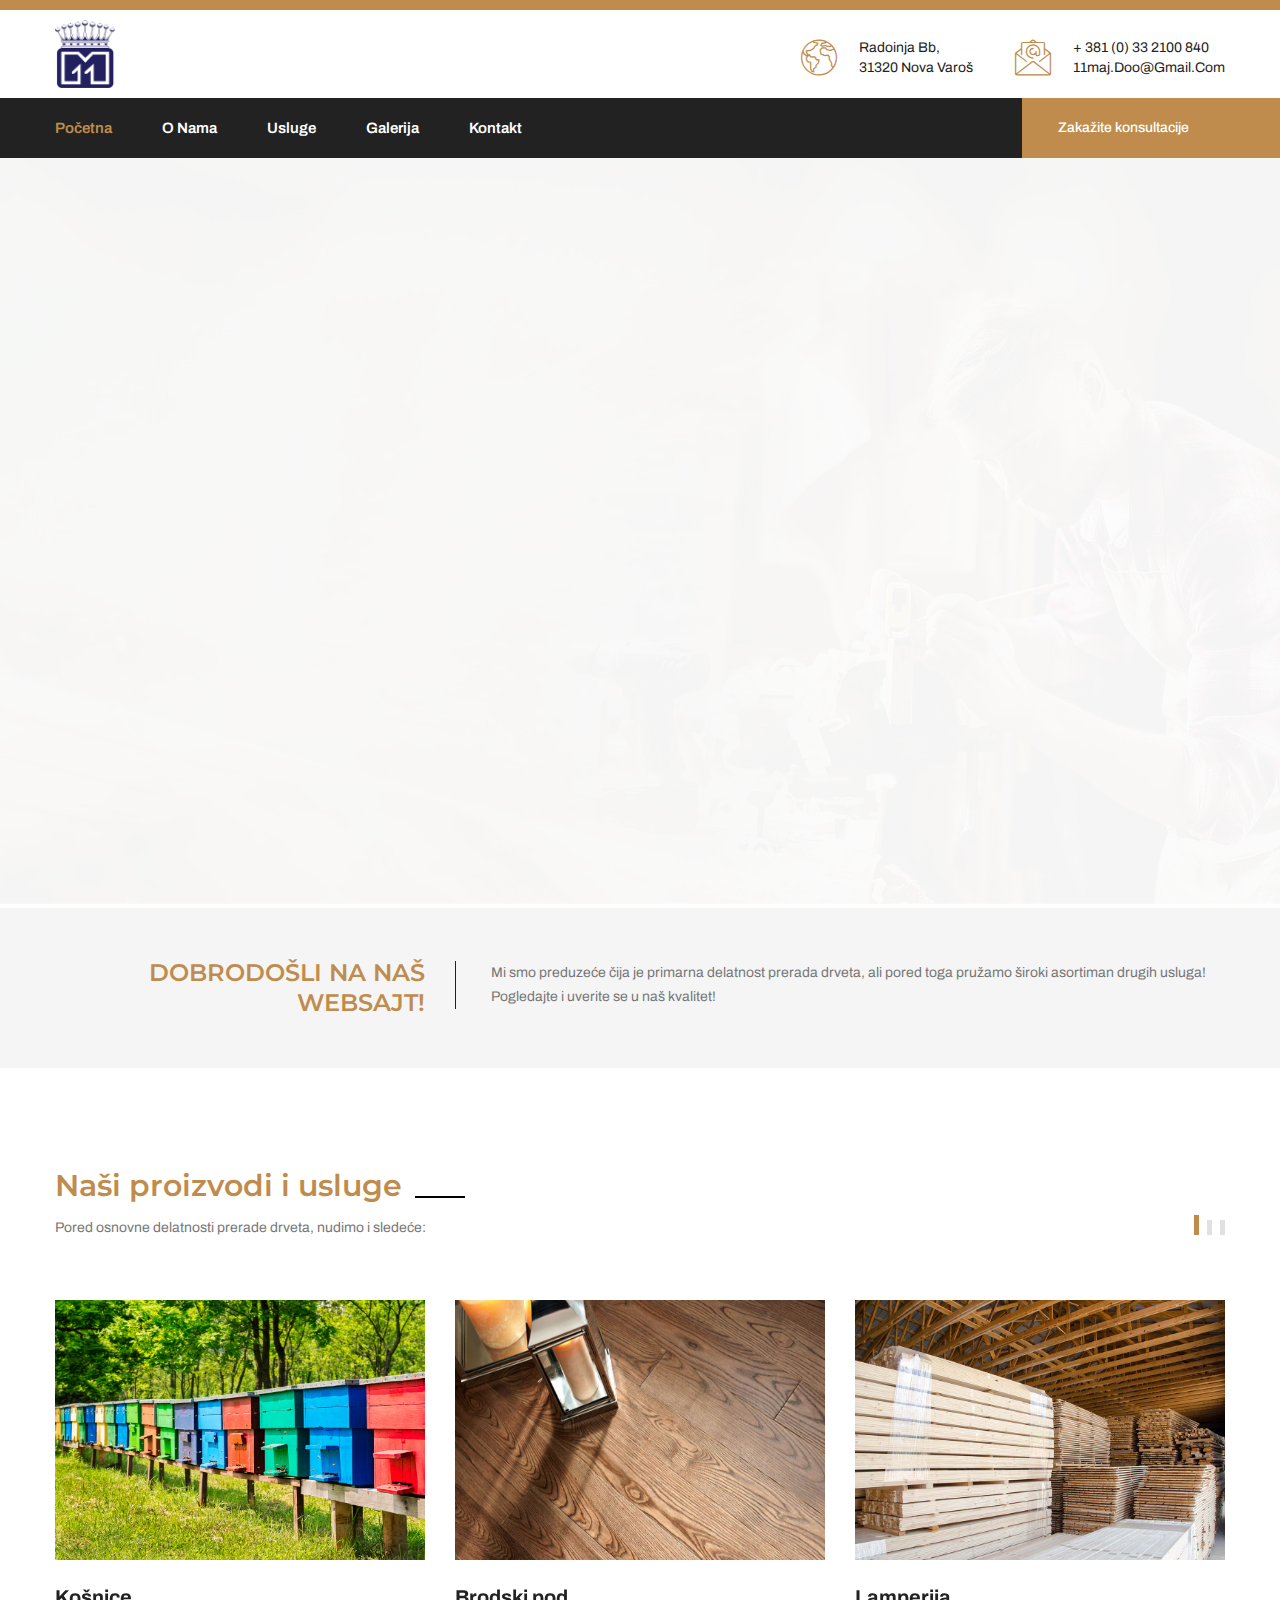
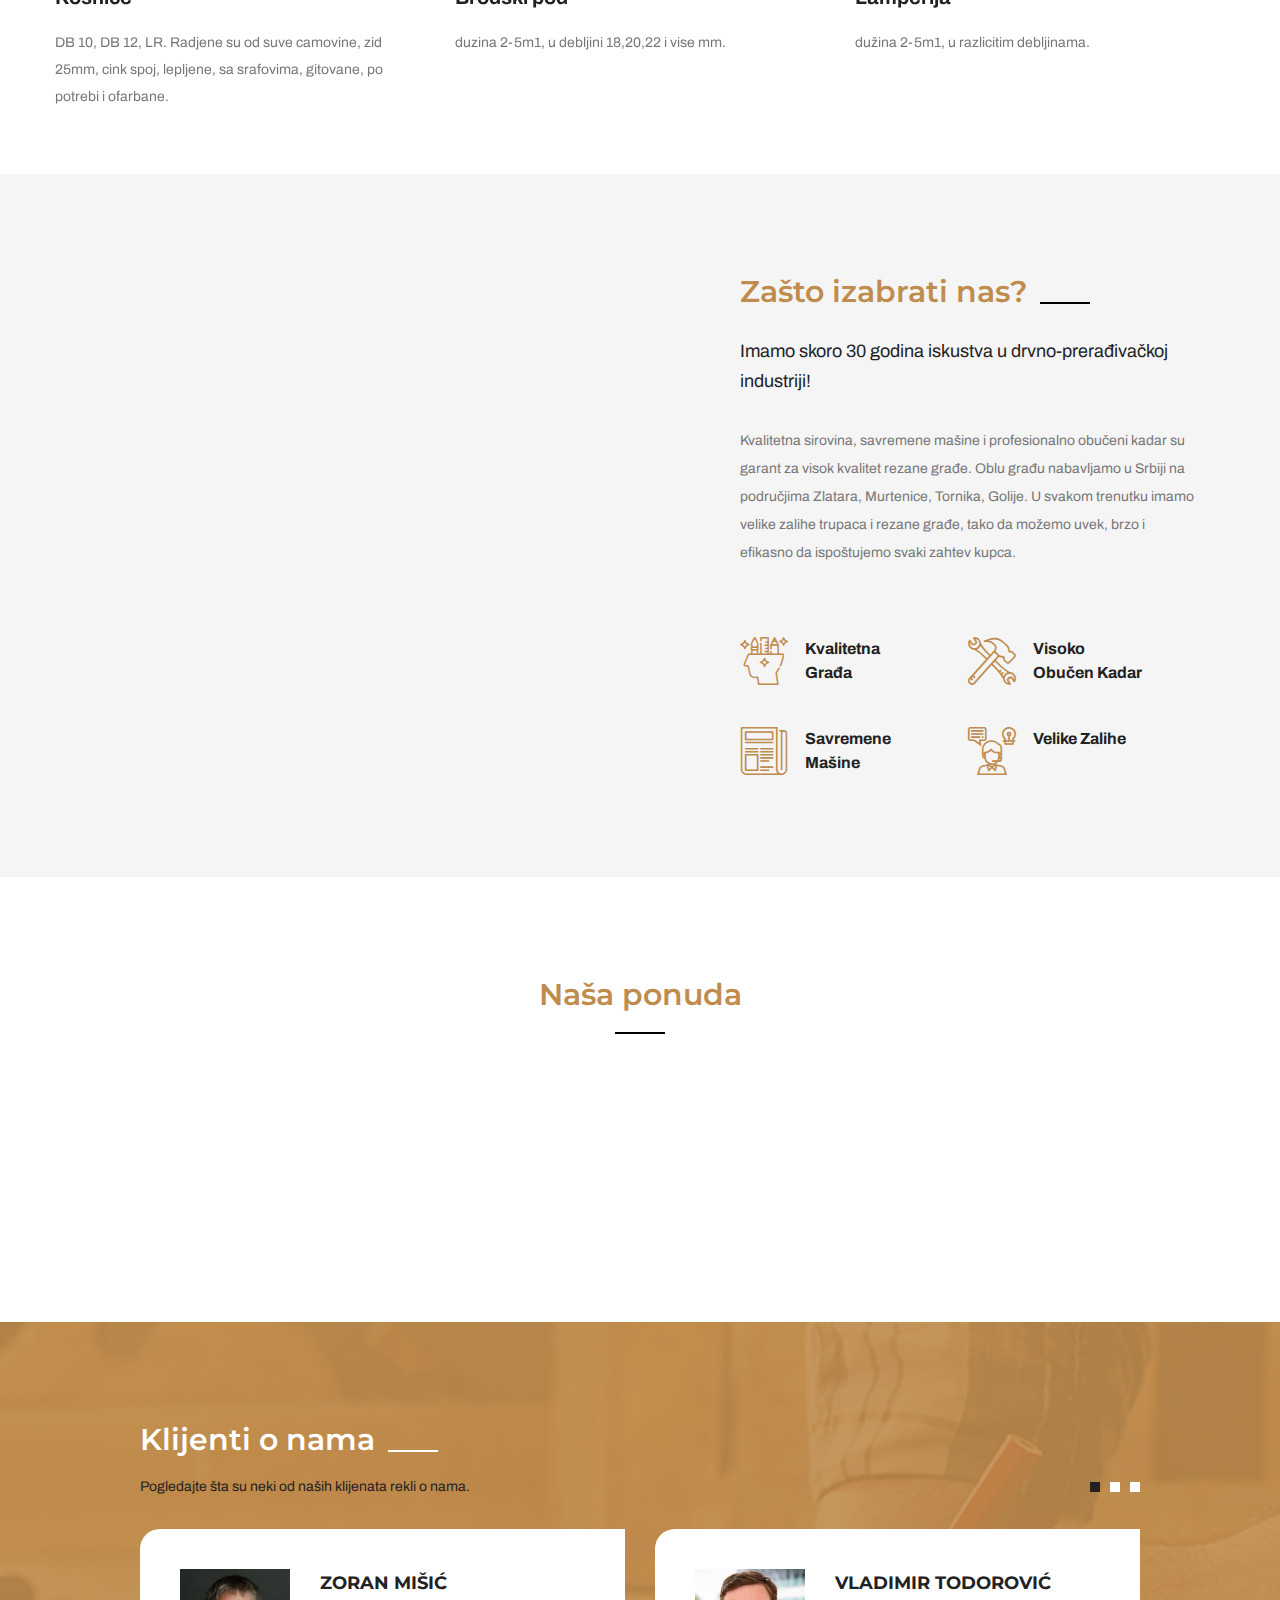
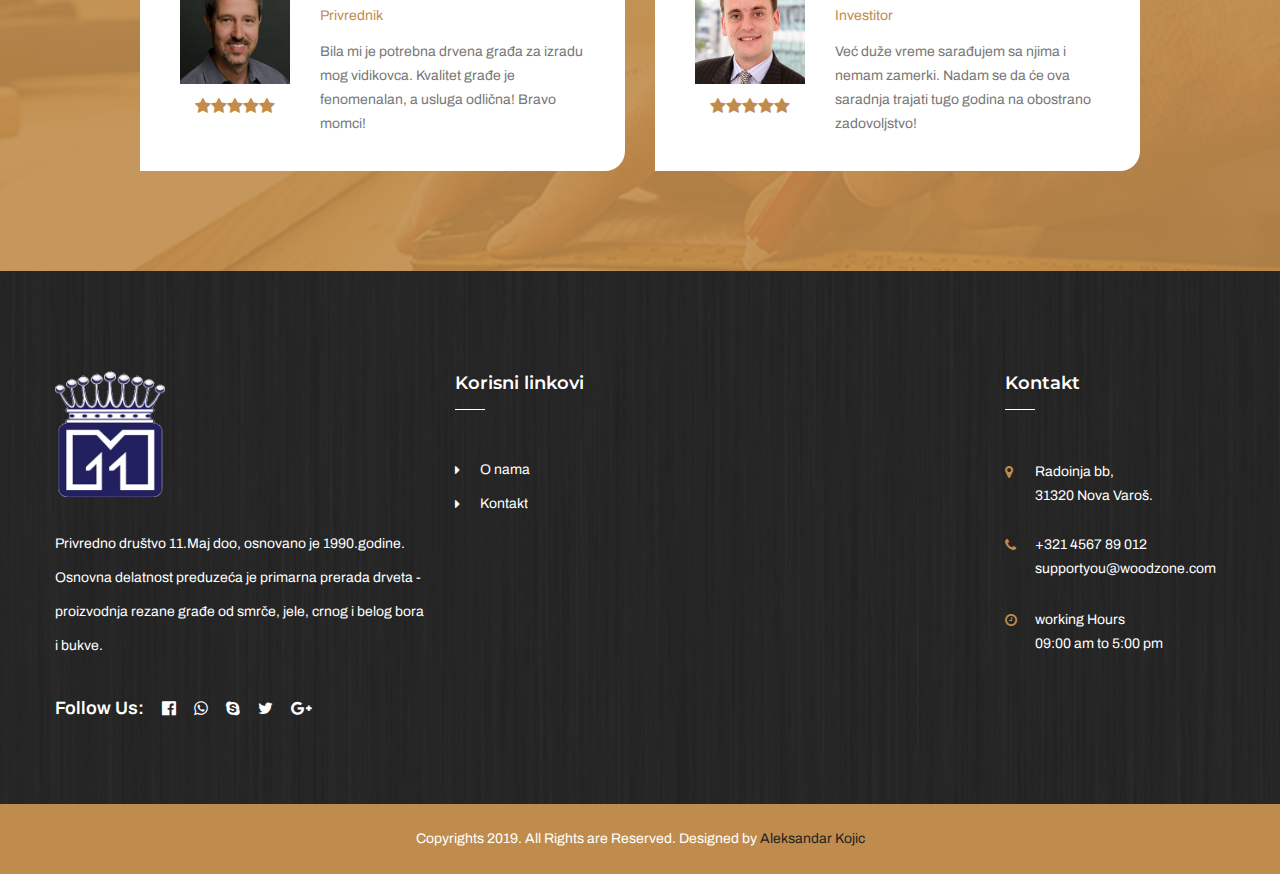
==== commit 3bf1ac64: "galery" ====
--- a/index.html
+++ b/index.html
@@ -44,8 +44,8 @@
         <!-- Preloader -->
         <div class="preloader"></div>
 
-        <!-- Main Header-->
-        <header class="main-header">
+       <!-- Main Header-->
+       <header class="main-header">
 
             <!-- Header Upper -->
             <div class="header-upper hidden-xs">
@@ -71,7 +71,7 @@
                                 <div class="icon-box"><span class="flaticon-email"></span></div>
                                 <ul>
                                     <li>+ 381 (0) 33 2100 840</li>
-                                    <li><a href="maito:11maj.doo@gmail.com">11maj.doo@gmail.com</a></li>
+                                    <li><a href="mailto:11maj.doo@gmail.com">11maj.doo@gmail.com</a></li>
                                 </ul>
                             </div>
                         </div>
@@ -100,32 +100,13 @@
                                         <li class="current">
                                             <a href="index.html">Početna</a>
                                         </li>
-                                        <li>
+                                        <li >
                                             <a href="about.html">O nama </a>
                                         </li>
                                         <li>
                                             <a href="services.html">Usluge</a>
                                         </li>
-                                        <li><a href="#">Projects</a>
-                                            <ul>
-                                                <li><a href="projects.html">Projects</a></li>
-                                                <li><a href="project-detail.html">Projects Detail</a></li>
-                                            </ul>
-                                        </li>
-                                        <li><a href="#">Blog</a>
-                                            <ul>
-                                                <li><a href="blog.html">Blog</a></li>
-                                                <li><a href="blog-detail.html">Blog Detail</a></li>
-                                            </ul>
-                                        </li>
-                                        <li class="dropdown"><a href="#">shop</a>
-                                            <ul>
-                                                <li><a href="products.html">Our Products</a></li>
-                                                <li><a href="product-single.html">Product Details</a></li>
-                                                <li><a href="shopping-cart.html">Shopping Cart</a></li>
-                                                <li><a href="checkout.html">Checkout</a></li>
-                                                <li><a href="login.html">Register / Login</a></li>
-                                            </ul>
+                                        <li><a href="projects.html">Galerija</a>
                                         </li>
                                         <li><a href="contact.html">Kontakt</a></li>
                                     </ul>
@@ -135,9 +116,10 @@
 
                         <!-- Outer Box -->
                         <div class="outer-box">
+
                             <!-- Btn Box -->
                             <div class="btn-box">
-                                <a href="about.html" class="theme-btn btn-style-one">Zakažite konsultacije</a>
+                                <a href="contact.html" class="theme-btn btn-style-one">Zakažite konsultacije</a>
                             </div>
                         </div>
                     </div>
@@ -160,21 +142,11 @@
                                 <ul class="navigation clearfix">
                                     <li class="current"><a href="index.html">Početna</a>
                                     </li>
-                                    <li><a href="about.html">O nama </a>
+                                    <li ><a href="about.html">O nama </a>
                                     </li>
                                     <li><a href="services.html">Usluge</a>
                                     </li>
-                                    <li><a href="#">Projects</a>
-                                        <ul>
-                                            <li><a href="projects.html">Projects</a></li>
-                                            <li><a href="project-detail.html">Projects Detail</a></li>
-                                        </ul>
-                                    </li>
-                                    <li><a href="#">Blog</a>
-                                        <ul>
-                                            <li><a href="blog.html">Blog</a></li>
-                                            <li><a href="blog-detail.html">Blog Detail</a></li>
-                                        </ul>
+                                    <li><a href="projects.html">Galerija</a>
                                     </li>
                                     <li><a href="contact.html">Kontakt</a></li>
                                 </ul>
@@ -668,12 +640,8 @@
                                         <h2 class="widget-title">Korisni linkovi</h2>
                                         <div class="widget-content">
                                             <ul class="list clearfix">
-                                                <li><a href="#">O nama Us</a></li>
-                                                <li><a href="#">Our Projects</a></li>
-                                                <li><a href="#">Our Team</a></li>
-                                                <li><a href="#">Testimonials</a></li>
-                                                <li><a href="#">Comming Soon</a></li>
-                                                <li><a href="#">Kontakt Us</a></li>
+                                                <li><a href="#">O nama</a></li>
+                                                <li><a href="#">Kontakt</a></li>
                                             </ul>
                                         </div>
                                     </div>
@@ -691,7 +659,7 @@
                                 <!--Footer Column-->
                                 <div class="footer-column col-xl-5 col-lg-6 col-md-6 col-sm-12">
                                     <div class="footer-widget contact-widget">
-                                        <h2 class="widget-title">Kontakt Us</h2>
+                                        <h2 class="widget-title">Kontakt</h2>
                                         <div class="widget-content">
                                             <ul class="contact-list">
                                                 <li><span class="fa fa-map-marker"></span> Radoinja bb,
--- a/css/style.css
+++ b/css/style.css
@@ -2604,7 +2604,7 @@
 .gallery-item .overlay-box .btn-box{
 	position: absolute;
 	left: 0;
-	top: 50%;
+	top: 65%;
 	width: 100%;
 	margin-top: -35px;
 	text-align: center;
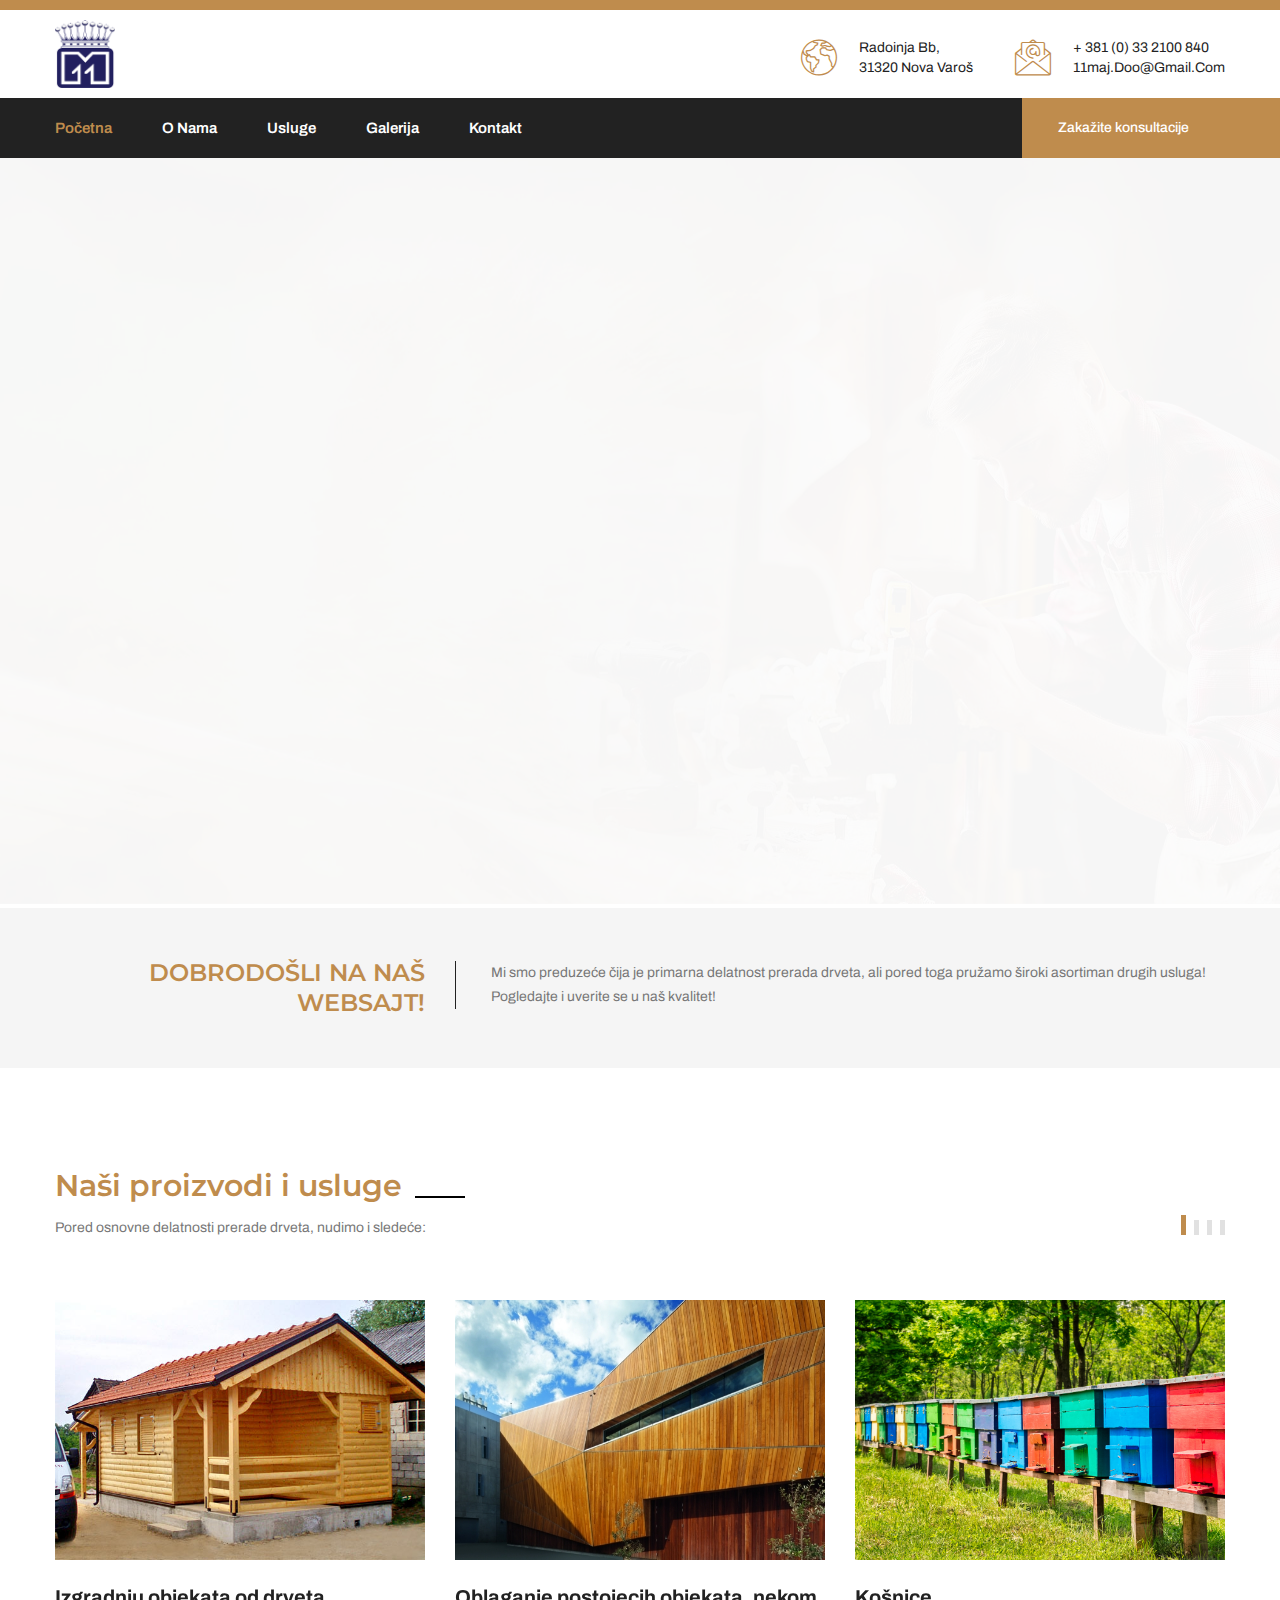
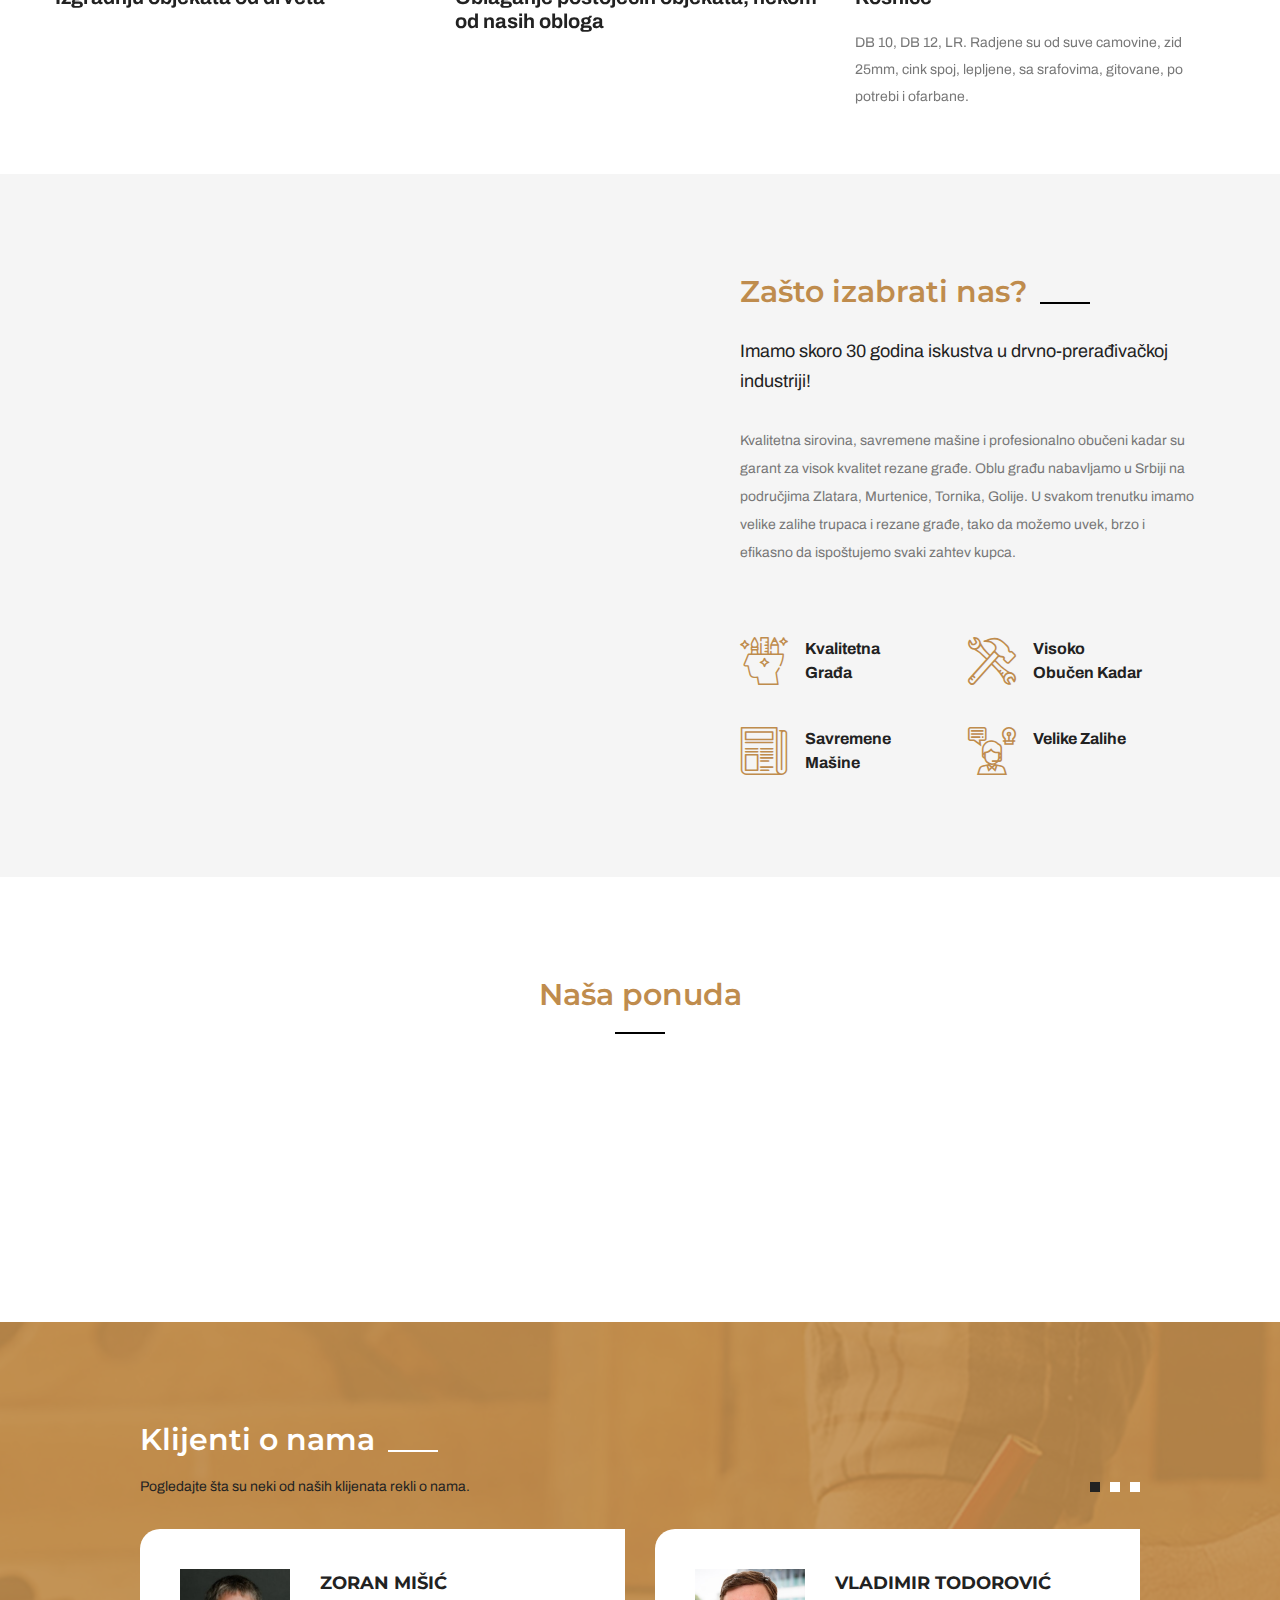
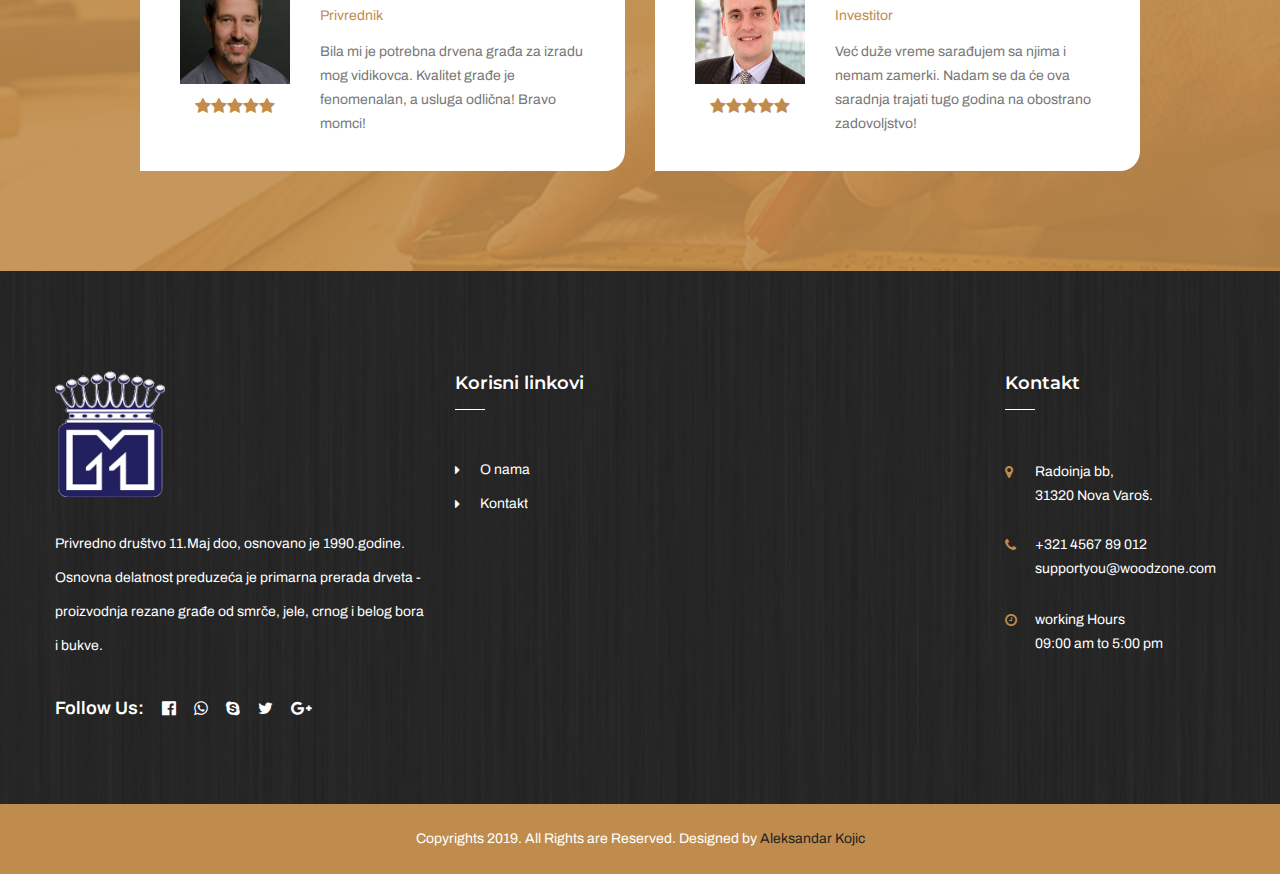
==== commit 172faac3: "new image and edit text" ====
--- a/index.html
+++ b/index.html
@@ -44,8 +44,8 @@
         <!-- Preloader -->
         <div class="preloader"></div>
 
-       <!-- Main Header-->
-       <header class="main-header">
+        <!-- Main Header-->
+        <header class="main-header">
 
             <!-- Header Upper -->
             <div class="header-upper hidden-xs">
@@ -100,7 +100,7 @@
                                         <li class="current">
                                             <a href="index.html">Početna</a>
                                         </li>
-                                        <li >
+                                        <li>
                                             <a href="about.html">O nama </a>
                                         </li>
                                         <li>
@@ -142,7 +142,7 @@
                                 <ul class="navigation clearfix">
                                     <li class="current"><a href="index.html">Početna</a>
                                     </li>
-                                    <li ><a href="about.html">O nama </a>
+                                    <li><a href="about.html">O nama </a>
                                     </li>
                                     <li><a href="services.html">Usluge</a>
                                     </li>
@@ -292,6 +292,32 @@
                 </div>
 
                 <div class="services-carousel owl-carousel owl-theme">
+
+                    <!-- Service Block -->
+                    <div class="service-block">
+                        <div class="inner-box">
+                            <div class="image-box">
+                                <figure class="image"><img src="images/resource/vk_letovanic.jpg" alt=""></figure>
+                            </div>
+                            <div class="lower-content">
+                                <h3><a href="service-detail.html">Izgradnju objekata od drveta</a></h3>
+                            </div>
+                        </div>
+                    </div>
+
+                    <!-- Service Block -->
+                    <div class="service-block">
+                        <div class="inner-box">
+                            <div class="image-box">
+                                <figure class="image"><img src="images/resource/oblaganje.jpg" alt=""></figure>
+                            </div>
+                            <div class="lower-content">
+                                <h3><a href="service-detail.html">Oblaganje postojecih objekata, nekom od nasih
+                                        obloga</a></h3>
+                            </div>
+                        </div>
+                    </div>
+
                     <!-- Service Block -->
                     <div class="service-block">
                         <div class="inner-box">
@@ -431,8 +457,8 @@
                                     kadar</a></li>
                             <li><span class="icon flaticon-newspaper-1"></span> <a href="services.html">Savremene
                                     mašine</a></li>
-                            <li><span class="icon flaticon-customer-service-1"></span> <a
-                                    href="services.html">Velike zalihe</a></li>
+                            <li><span class="icon flaticon-customer-service-1"></span> <a href="services.html">Velike
+                                    zalihe</a></li>
                         </ul>
                     </div>
                 </div>
@@ -451,7 +477,7 @@
                     <!-- Work Block -->
                     <div class="work-block wow fadeInUp">
                         <div class="icon-box"><span class="icon flaticon-file"></span></div>
-                        <div class="text">Proizvodnja rezane građe</div>
+                        <div class="text">Rezanje oble građe</div>
                     </div>
 
                     <!-- Work Block -->
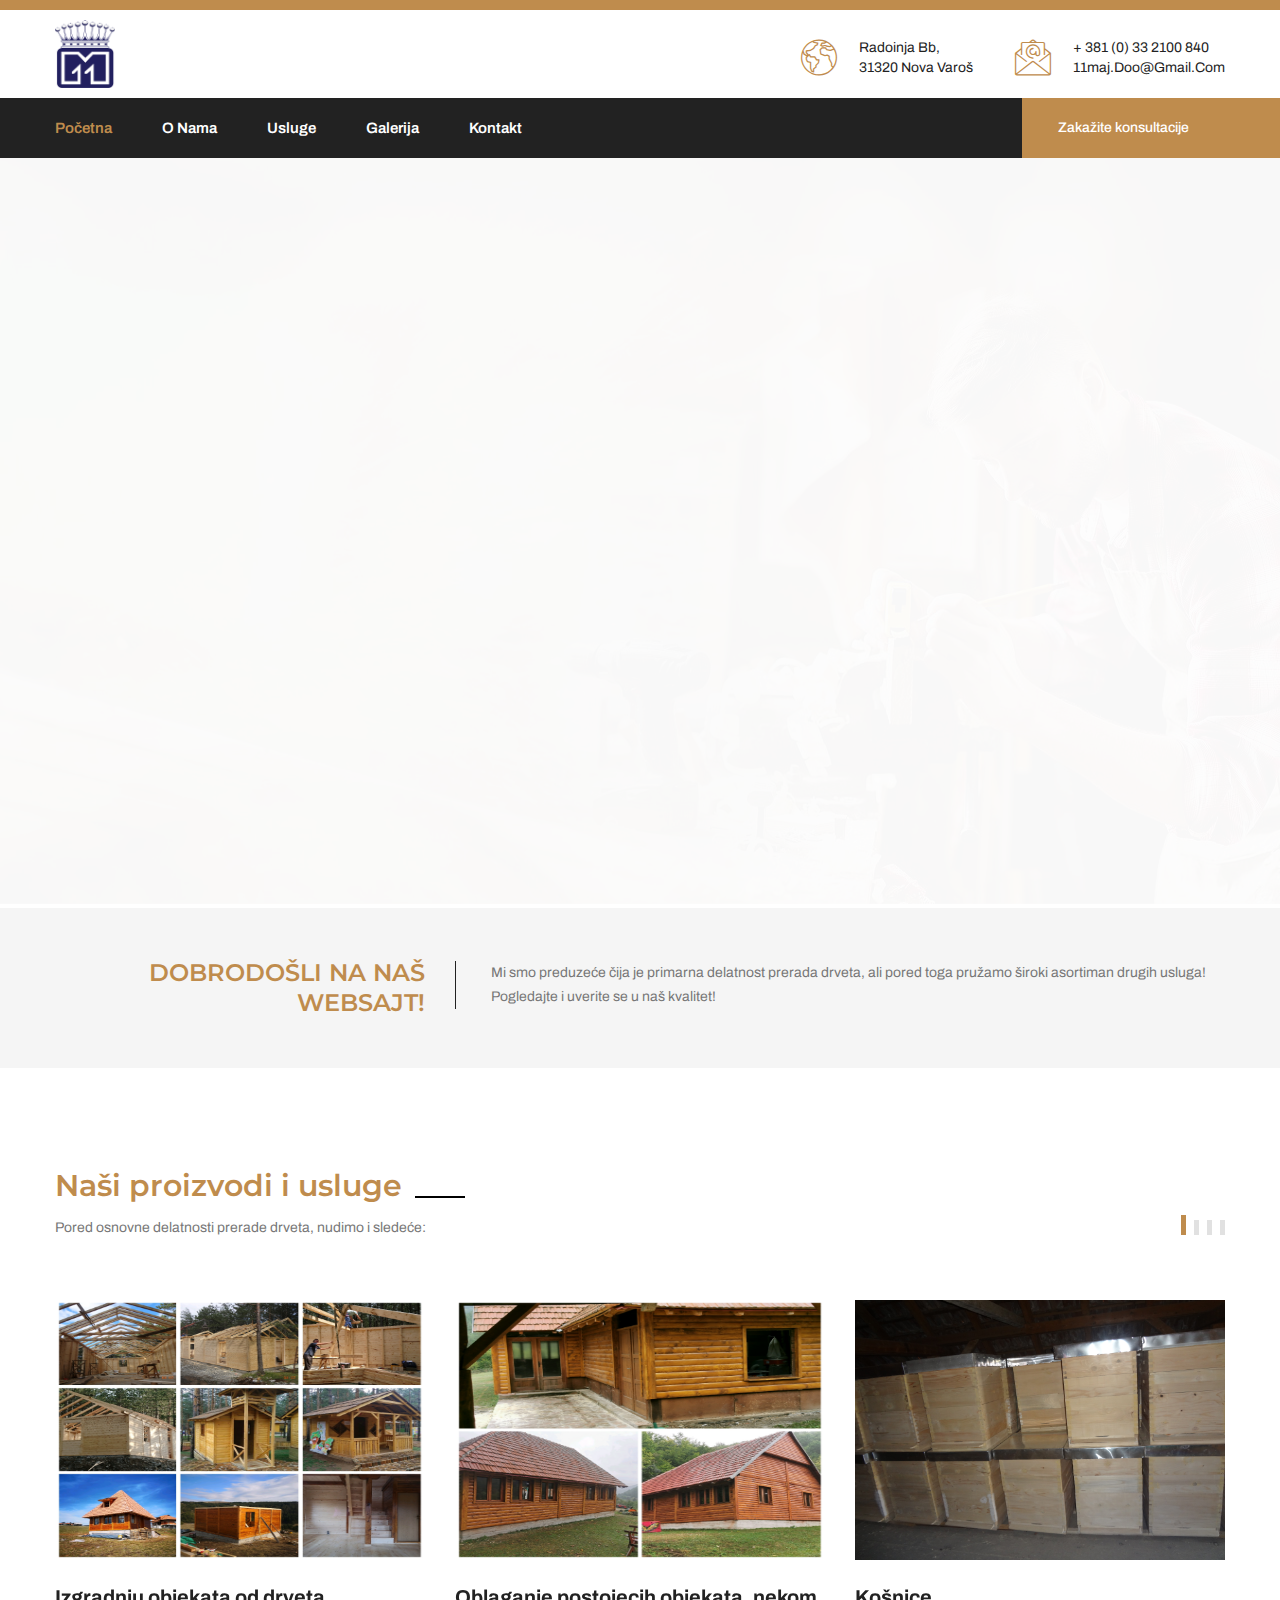
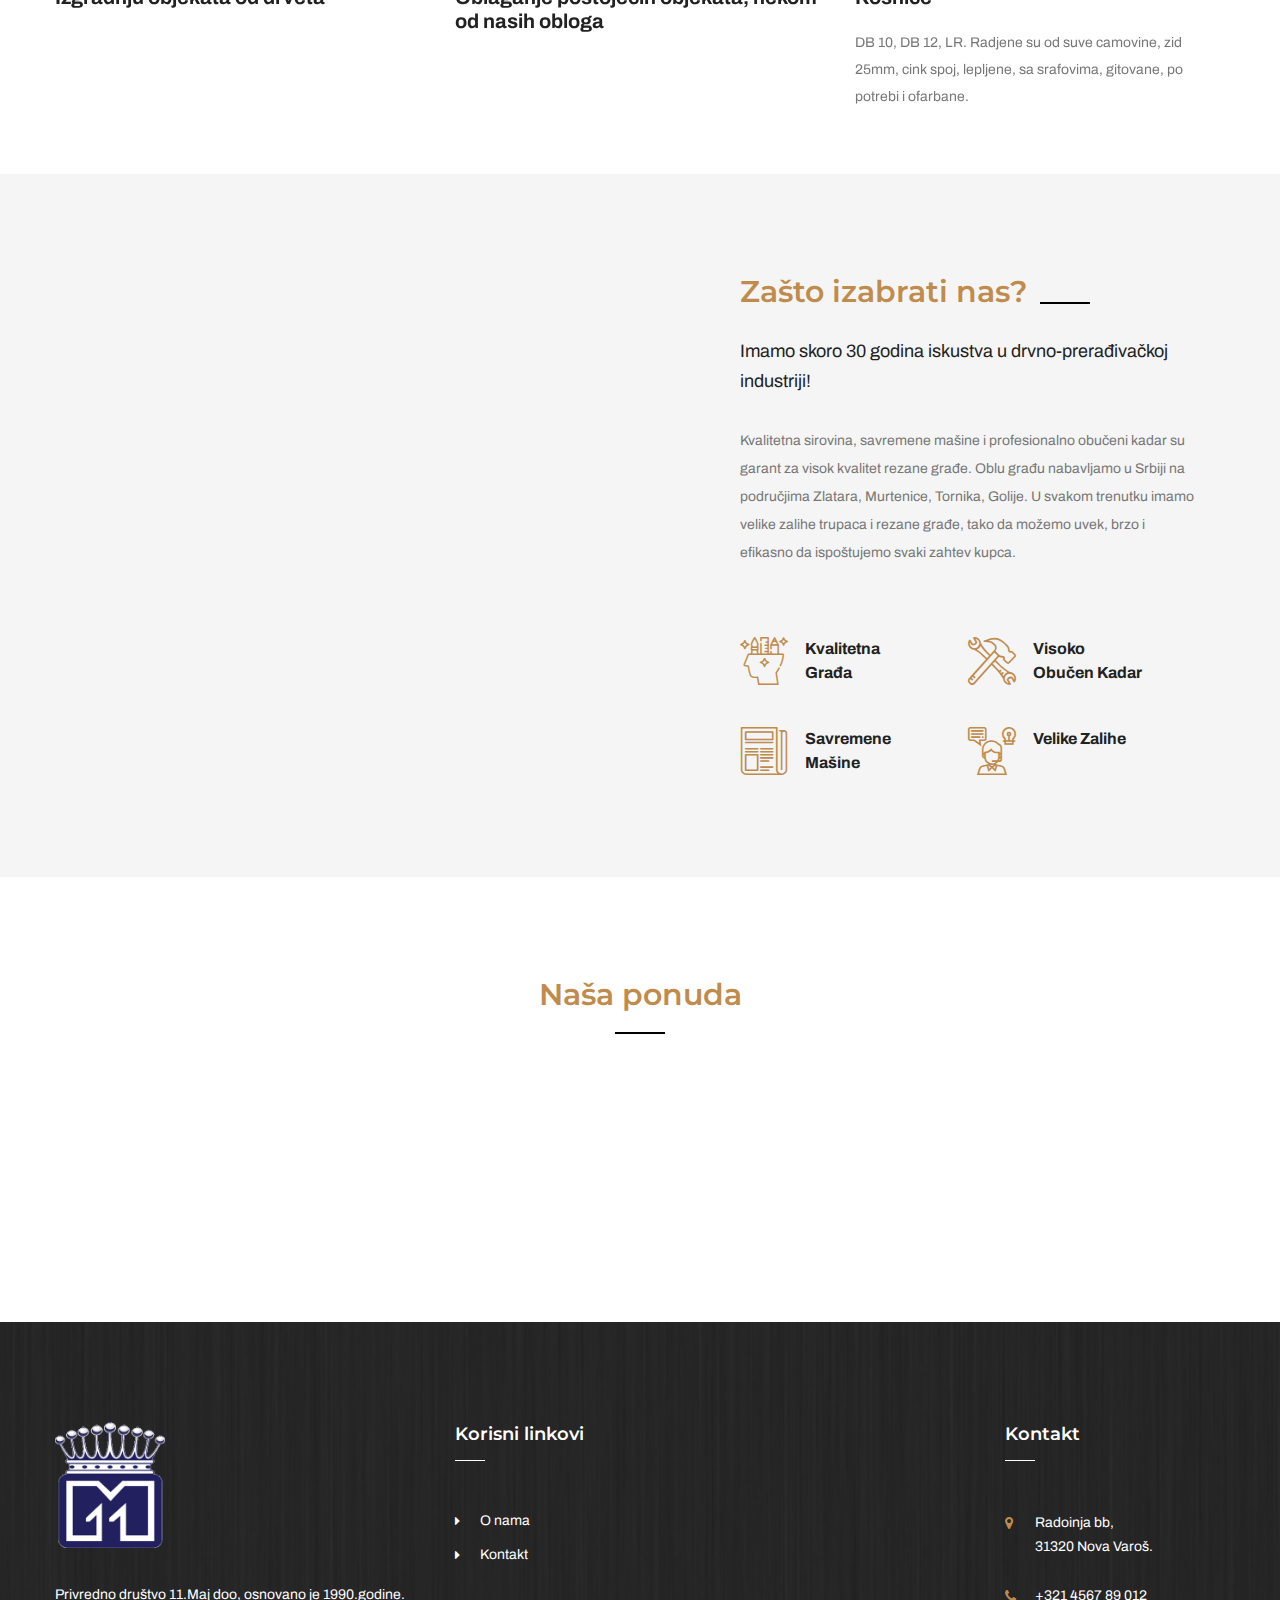
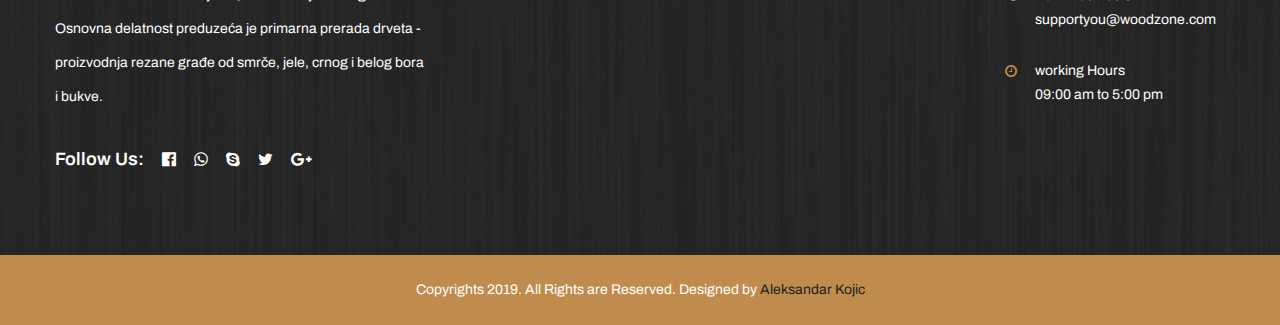
==== commit 3b55ca97: "change galery part and add new image" ====
--- a/index.html
+++ b/index.html
@@ -243,9 +243,9 @@
                                 data-voffset="['15','15','15','15']" data-x="['left','left','left','left']"
                                 data-y="['middle','middle','middle','middle']"
                                 data-frames='[{"from":"y:[100%];z:0;rX:0deg;rY:0;rZ:0;sX:1;sY:1;skX:0;skY:0;","mask":"x:0px;y:0px;s:inherit;e:inherit;","speed":1500,"to":"o:1;","delay":1000,"ease":"Power3.easeInOut"},{"delay":"wait","speed":1000,"to":"auto:auto;","mask":"x:0;y:0;s:inherit;e:inherit;","ease":"Power3.easeInOut"}]'>
-                                <div class="text">Pored rezane građe, u svakom momentu možemo da vam ponudimo uslugu:
-                                    rezanja oble građe, eksploataciju oble građe, hoblovanje daske i krovnih
-                                    konstrukcija, usluzno sušenje građe i prevoz robe. </div>
+                                <div class="text">Pored rezane gradje, u svakom momentu mozemo da vam ponudimo uslugu:
+                                    izrada drvenih objekata, izrada i ugradnja drvenih, zidnih i podnih obloga, izrada
+                                    boks paleta. </div>
                             </div>
 
                             <div class="tp-caption" data-paddingbottom="[0,0,0,0]" data-paddingleft="[0,0,0,0]"
@@ -509,7 +509,7 @@
         <!--End Work Section -->
 
         <!-- Testimonial Section -->
-        <section class="testimonial-section" style="background-image: url(images/background/2.jpg);">
+        <!--<section class="testimonial-section" style="background-image: url(images/background/2.jpg);">
             <div class="inner-container">
                 <div class="sec-title light">
                     <h2>Klijenti o nama</h2>
@@ -517,7 +517,6 @@
                 </div>
 
                 <div class="testimonial-carousel owl-carousel owl-theme">
-                    <!-- Testimonial Block -->
                     <div class="testimonial-block">
                         <div class="inner-box">
                             <div class="thumb-box">
@@ -538,7 +537,6 @@
                         </div>
                     </div>
 
-                    <!-- Testimonial Block -->
                     <div class="testimonial-block">
                         <div class="inner-box">
                             <div class="thumb-box">
@@ -559,7 +557,6 @@
                         </div>
                     </div>
 
-                    <!-- Testimonial Block -->
                     <div class="testimonial-block">
                         <div class="inner-box">
                             <div class="thumb-box">
@@ -581,7 +578,6 @@
                         </div>
                     </div>
 
-                    <!-- Testimonial Block -->
                     <div class="testimonial-block">
                         <div class="inner-box">
                             <div class="thumb-box">
@@ -603,7 +599,6 @@
                         </div>
                     </div>
 
-                    <!-- Testimonial Block -->
                     <div class="testimonial-block">
                         <div class="inner-box">
                             <div class="thumb-box">
@@ -625,8 +620,7 @@
                     </div>
                 </div>
             </div>
-        </section>
-        <!--End Testimonial Section -->
+        </section> -->
 
         <!-- Main Footer -->
         <footer class="main-footer" style="background-image: url(images/background/3.jpg);">
